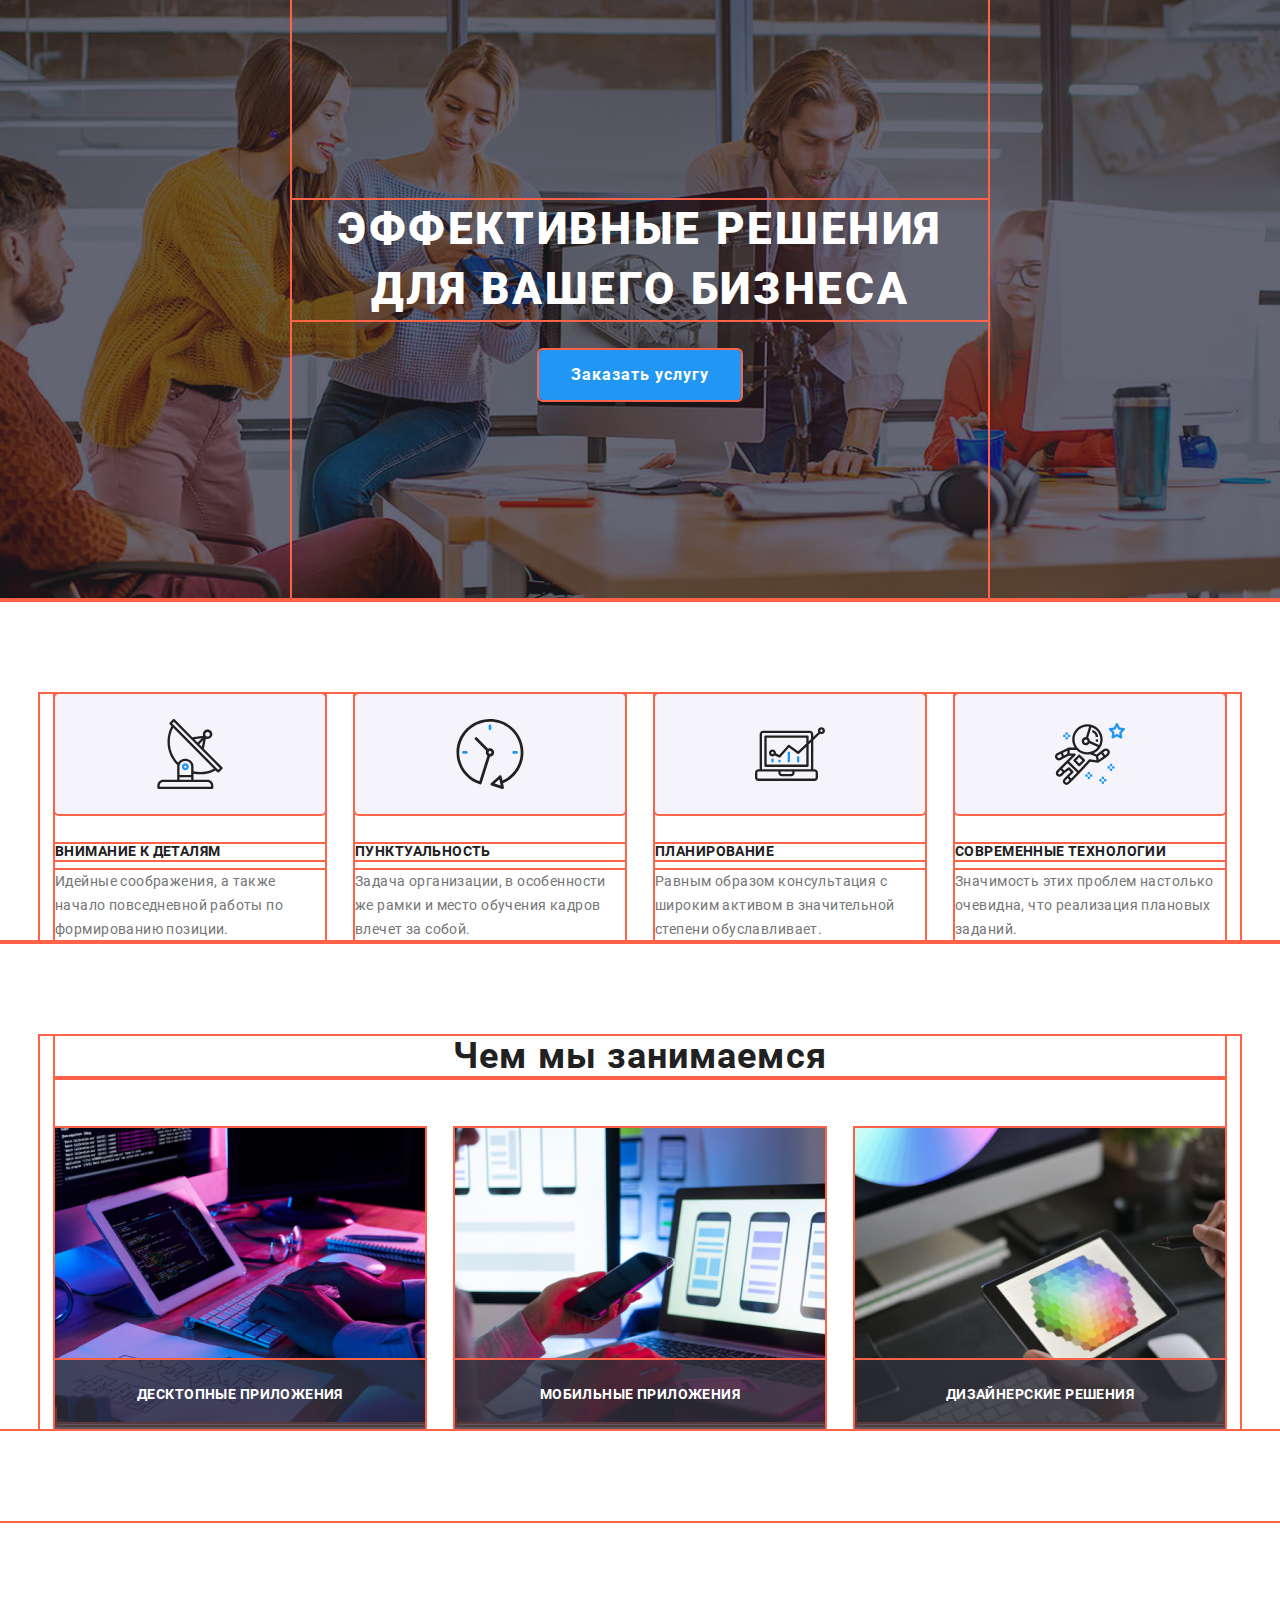
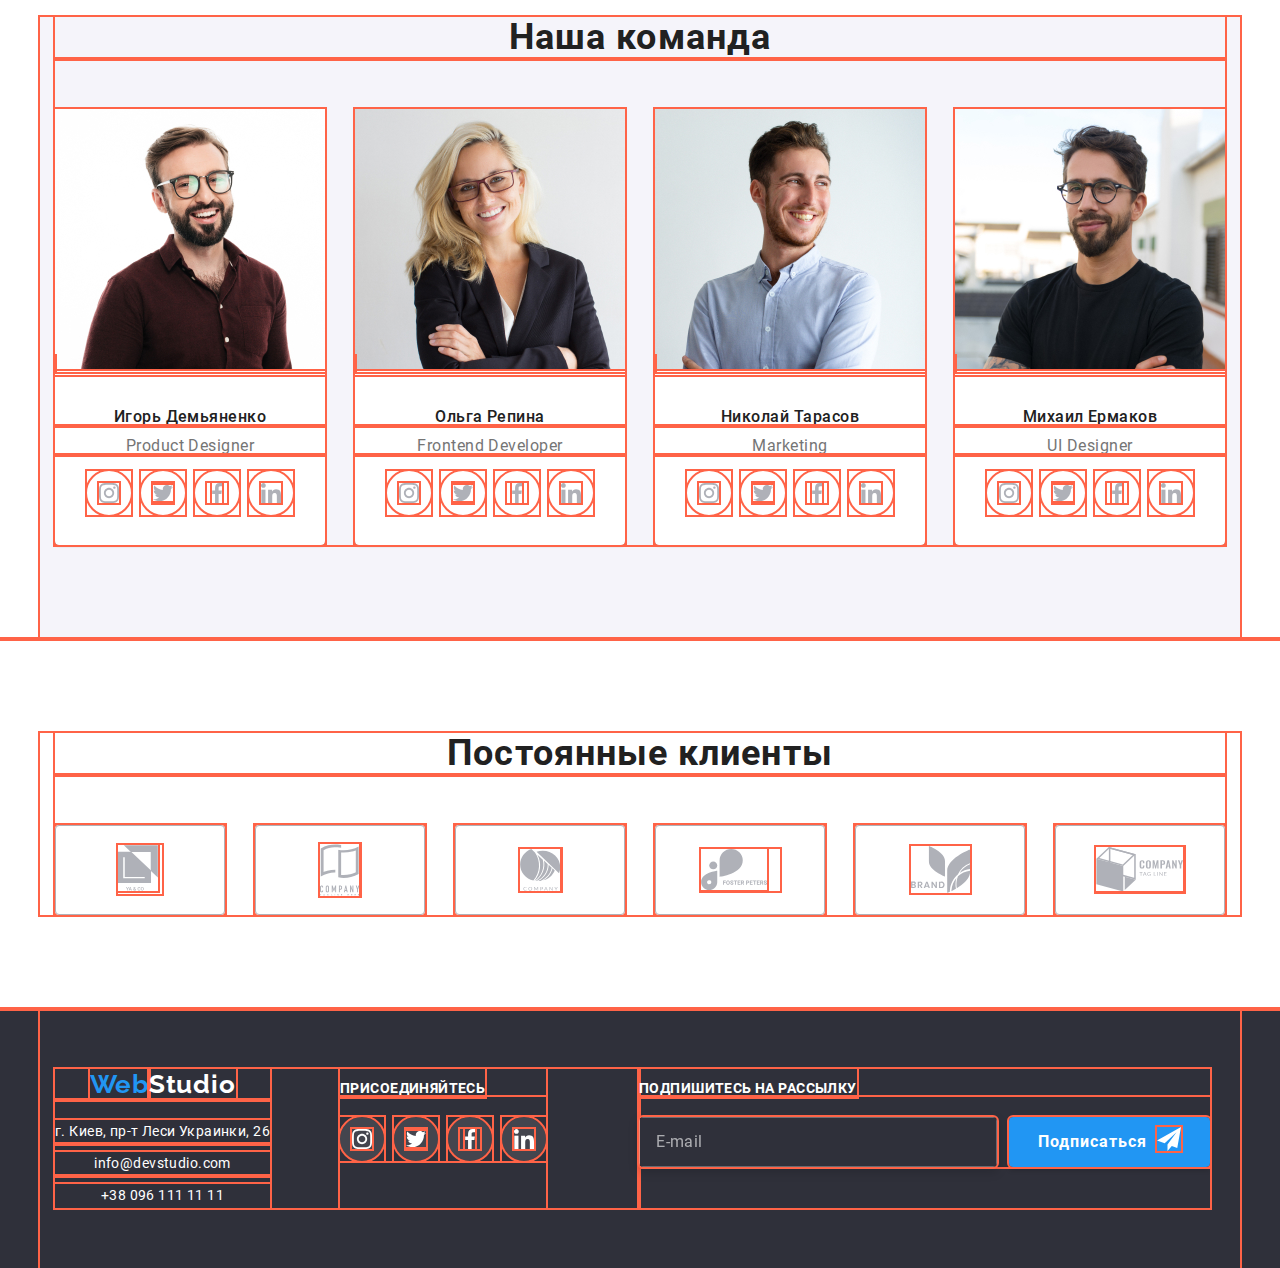
==== index.html @ c2a8c9e8 "main" ====
<!DOCTYPE html>
<html lang="ru">

<head>
    <meta charset="UTF-8" />
    <meta name="viewport" content="width=device-width, initial-scale=1.0" />
    <title>WebStudio</title>
    <link href="https://fonts.googleapis.com/css2?family=Raleway:wght@700&display=swap" rel="stylesheet">
    <link rel="stylesheet" href="https://cdnjs.cloudflare.com/ajax/libs/modern-normalize/1.0.0/modern-normalize.min.css">
    <link rel="stylesheet" href="./css/main.min.css">
</head>

<body>
    <!--<header class="header">
        <div class="container header-container"> 
            <a href="./index.html" class="link logo"><span class="logo-web">Web</span><span class="logo-studio">Studio</span></a>
            <nav class="navigation">
                <ul class="menu list">
                    <li class="menu-item"><a href="./index.html" class="link menu-link active">Студия</a></li>
                    <li class="menu-item"><a href="./portfolio.html" class="link menu-link">Портфолио</a></li>
                    <li class="menu-item"><a href="#contacts" class="link menu-link">Контакты</a></li>
                </ul>
            </nav>
            <ul class="list list-link">
                <li class="cont-link"><a class="link contact-link" href="mailto:info@devstudio.com">
                    <svg class="logo-mail">
                    <use href="./images/logo/sprite.svg#mail"></use>
                    </svg>
                info@devstudio.com</a></li>
                <li class="cont-link"><a class="link contact-link" href="tel:+380961111111">
                    <svg class="logo-phone">
                    <use href="./images/logo/sprite.svg#smartphone"></use>
                    </svg>
                +38 096 111 11 11</a></li>
            </ul>
        </div>
    </header>-->

    <main>
        <section class="hero">
        <div class="hero-content">
            <h1 class="page-title">Эффективные решения для вашего бизнеса</h1>
            <button data-modal-open type="button" class="btn">Заказать услугу</button>
        </div>
        </section>
    
        <section class="section features">
            <div class="container features-container">
                <ul class="list features-item">
                    <li class="features-list">
                        <h3 class="features-scroll">Внимание к деталям</h3>
                        <p class="features-description">
                            Идейные соображения, а также начало повседневной работы по
                            формированию позиции.
                        </p>
                    </li>
                    <li class="features-list">
                        <h3 class="features-scroll">Пунктуальность</h3>
                        <p class="features-description">
                            Задача организации, в особенности же рамки и место обучения кадров
                            влечет за собой.
                        </p>
                    </li>
                    <li class="features-list">
                        <h3 class="features-scroll">Планирование</h3>
                        <p class="features-description">
                            Равным образом консультация с широким активом в значительной
                            степени обуславливает.
                        </p>
                    </li>
                    <li class="features-list">
                        <h3 class="features-scroll">Современные технологии</h3>
                        <p class="features-description">
                            Значимость этих проблем настолько очевидна, что реализация
                            плановых заданий.
                        </p>
                    </li>
                </ul>
            </div>    
        </section>

        <section class="section occupation">
            <div class="container occupation-container">
                <h2 class="section-title">Чем мы занимаемся</h2>
                <ul class="list occupation-item">
                    <li class="occupation-item-list">
                        <picture>
                            <source srcset="./images/occupation/img1.jpg 1x, ./images/occupation/img1@2x.jpg 2x" media="(min-width: 1200px)" />                            
                            <img src="./images/occupation/img1.jpg"  alt="Компютерные приложения" />
                        </picture>
                        <!--width="370" height="294"-->
                        <a class="occupation-label" href="">Десктопные приложения</a>
                    </li>
                    <li class="occupation-item-list">
                        <picture>
                            <source srcset="./images/occupation/img2.jpg 1x, ./images/occupation/img2@2x.jpg 2x" media="(min-width: 1200px)" />                            
                            <img src="./images/occupation/img2.jpg" alt="Мобильные приложения" /> 
                        </picture>
                        <a class="occupation-label" href="">Мобильные приложения</a>
                    </li>
                    <li class="occupation-item-list">
                        <picture>
                            <source srcset="./images/occupation/img3.jpg 1x, ./images/occupation/img3@2x.jpg 2x" media="(min-width: 1200px)" />                            
                            <img src="./images/occupation/img3.jpg" alt="Планшет" />
                        </picture>
                        <a class="occupation-label" href="">Дизайнерские решения</a>
                    </li>
                </ul>
            </div>
        </section>

        <section class="section command">
            <div class="container command-container"> 
                <h2 class="section-title">Наша команда</h2>
                <ul class="list command-item">
                    <li class="command-members">
                        <picture>
                            <source srcset="./images/team/desktop/img1.jpg 1x, ./images/team/desktop/img1@2x.jpg 2x" media="(min-width: 1200px)" />
                            <source srcset="./images/team/tablet/img1.jpg 1x, ./images/team/tablet/img1@2x.jpg 2x" media="(min-width: 768px)" />
                            <source srcset="./images/team/mobile/img1.jpg 1x, ./images/team/mobile/img1@2x.jpg 2x" media="(max-width: 767px)" />                            
                            <img src="./images/team/img1.jpg" alt="Игорь Демьяненко" />
                        </picture>
                        <!--width="450" width="270" height="260"-->
                        <h3 class="command-name">Игорь Демьяненко</h3>
                        <p lang="en" class="command-jobs">Product Designer</p>
                        <ul class="list social-icons">
                            <li class="social-icons-items">
                                <a class="social-icons-link" href="https://www.instagram.com/" target="_blank" rel="noopener noreferer" aria-label="Instagram">
                                <svg class="social-icons-svg">
                                    <use href="./images/icons/sprite.svg#instagram"></use>
                                </svg>
                                </a>
                            </li>
                            <li class="social-icons-items">
                                <a class="social-icons-link" href="https://twitter.com/" target="_blank" rel="noopener noreferer" aria-label="Twitter">
                                <svg class="social-icons-svg">
                                    <use href="./images/icons/sprite.svg#twitter"></use>
                                </svg>
                                </a>
                            </li>
                            <li class="social-icons-items">
                                <a class="social-icons-link" href="https://www.facebook.com/" target="_blank" rel="noopener noreferer" aria-label="Facebook">
                                <svg class="social-icons-svg">
                                    <use href="./images/icons/sprite.svg#facebook"></use>
                                </svg>
                                </a>
                            </li>
                            <li class="social-icons-items">
                                <a class="social-icons-link" href="https://www.linkedin.com/" target="_blank" rel="noopener noreferer" aria-label="Linkedin">
                                <svg class="social-icons-svg">
                                    <use href="./images/icons/sprite.svg#linkedin"></use>
                                </svg>
                                </a>
                            </li>
                        </ul> 
                    </li>
                    <li class="command-members">
                        <picture>
                            <source srcset="./images/team/desktop/img2.jpg 1x, ./images/team/desktop/img2@2x.jpg 2x" media="(min-width: 1200px)" />
                            <source srcset="./images/team/tablet/img2.jpg 1x, ./images/team/tablet/img2@2x.jpg 2x" media="(min-width: 768px)" />
                            <source srcset="./images/team/mobile/img2.jpg 1x, ./images/team/mobile/img2@2x.jpg 2x" media="(max-width: 767px)" />                            
                            <img src="./images/team/img2.jpg" alt="Ольга Репина" />
                        </picture>
                        <h3 class="command-name">Ольга Репина</h3>
                        <p lang="en" class="command-jobs">Frontend Developer</p>
                        <ul class="list social-icons">
                            <li class="social-icons-items">
                                <a class="social-icons-link" href="https://www.instagram.com/" target="_blank" rel="noopener noreferer"
                                    aria-label="Instagram">
                                    <svg class="social-icons-svg">
                                        <use href="./images/icons/sprite.svg#instagram"></use>
                                    </svg>
                                </a>
                            </li>
                            <li class="social-icons-items">
                                <a class="social-icons-link" href="https://twitter.com/" target="_blank" rel="noopener noreferer"
                                    aria-label="Twitter">
                                    <svg class="social-icons-svg">
                                        <use href="./images/icons/sprite.svg#twitter"></use>
                                    </svg>
                                </a>
                            </li>
                            <li class="social-icons-items">
                                <a class="social-icons-link" href="https://www.facebook.com/" target="_blank" rel="noopener noreferer"
                                    aria-label="Facebook">
                                    <svg class="social-icons-svg">
                                        <use href="./images/icons/sprite.svg#facebook"></use>
                                    </svg>
                                </a>
                            </li>
                            <li class="social-icons-items">
                                <a class="social-icons-link" href="https://www.linkedin.com/" target="_blank" rel="noopener noreferer"
                                    aria-label="Linkedin">
                                    <svg class="social-icons-svg">
                                        <use href="./images/icons/sprite.svg#linkedin"></use>
                                    </svg>
                                </a>
                            </li>
                        </ul>
                    </li>
                    <li class="command-members">
                        <picture>
                            <source srcset="./images/team/desktop/img3.jpg 1x, ./images/team/desktop/img3@2x.jpg 2x" media="(min-width: 1200px)" />
                            <source srcset="./images/team/tablet/img3.jpg 1x, ./images/team/tablet/img3@2x.jpg 2x" media="(min-width: 768px)" />
                            <source srcset="./images/team/mobile/img3.jpg 1x, ./images/team/mobile/img3@2x.jpg 2x" media="(max-width: 767px)" />                            
                            <img src="./images/team/img3.jpg"  alt="Николай Тарасов" />
                        </picture>
                        <h3 class="command-name">Николай Тарасов</h3>
                        <p lang="en" class="command-jobs">Marketing</p>
                        <ul class="list social-icons">
                            <li class="social-icons-items">
                                <a class="social-icons-link" href="https://www.instagram.com/" target="_blank" rel="noopener noreferer"
                                    aria-label="Instagram">
                                    <svg class="social-icons-svg">
                                        <use href="./images/icons/sprite.svg#instagram"></use>
                                    </svg>
                                </a>
                            </li>
                            <li class="social-icons-items">
                                <a class="social-icons-link" href="https://twitter.com/" target="_blank" rel="noopener noreferer"
                                    aria-label="Twitter">
                                    <svg class="social-icons-svg">
                                        <use href="./images/icons/sprite.svg#twitter"></use>
                                    </svg>
                                </a>
                            </li>
                            <li class="social-icons-items">
                                <a class="social-icons-link" href="https://www.facebook.com/" target="_blank" rel="noopener noreferer"
                                    aria-label="Facebook">
                                    <svg class="social-icons-svg">
                                        <use href="./images/icons/sprite.svg#facebook"></use>
                                    </svg>
                                </a>
                            </li>
                            <li class="social-icons-items">
                                <a class="social-icons-link" href="https://www.linkedin.com/" target="_blank" rel="noopener noreferer"
                                    aria-label="Linkedin">
                                    <svg class="social-icons-svg">
                                        <use href="./images/icons/sprite.svg#linkedin"></use>
                                    </svg>
                                </a>
                            </li>
                        </ul>
                    </li>
                    <li class="command-members">
                        <picture>
                            <source srcset="./images/team/desktop/img4.jpg 1x, ./images/team/desktop/img4@2x.jpg 2x" media="(min-width: 1200px)" />
                            <source srcset="./images/team/tablet/img4.jpg 1x, ./images/team/tablet/img4@2x.jpg 2x" media="(min-width: 768px)" />
                            <source srcset="./images/team/mobile/img4.jpg 1x, ./images/team/mobile/img4@2x.jpg 2x" media="(max-width: 767px)" />                            
                            <img src="./images/team/img4.jpg" alt="Михаил Ермаков" />
                        </picture>
                        <h3 class="command-name">Михаил Ермаков</h3>
                        <p lang="en" class="command-jobs">UI Designer</p>
                        <ul class="list social-icons">
                            <li class="social-icons-items">
                                <a class="social-icons-link" href="https://www.instagram.com/" target="_blank" rel="noopener noreferer"
                                    aria-label="Instagram">
                                    <svg class="social-icons-svg">
                                        <use href="./images/icons/sprite.svg#instagram"></use>
                                    </svg>
                                </a>
                            </li>
                            <li class="social-icons-items">
                                <a class="social-icons-link" href="https://twitter.com/" target="_blank" rel="noopener noreferer"
                                    aria-label="Twitter">
                                    <svg class="social-icons-svg">
                                        <use href="./images/icons/sprite.svg#twitter"></use>
                                    </svg>
                                </a>
                            </li>
                            <li class="social-icons-items">
                                <a class="social-icons-link" href="https://www.facebook.com/" target="_blank" rel="noopener noreferer"
                                    aria-label="Facebook">
                                    <svg class="social-icons-svg">
                                        <use href="./images/icons/sprite.svg#facebook"></use>
                                    </svg>
                                </a>
                            </li>
                            <li class="social-icons-items">
                                <a class="social-icons-link" href="https://www.linkedin.com/" target="_blank" rel="noopener noreferer"
                                    aria-label="Linkedin">
                                    <svg class="social-icons-svg">
                                        <use href="./images/icons/sprite.svg#linkedin"></use>
                                    </svg>
                                </a>
                            </li>
                        </ul>
                    </li>
                </ul>
            </div>
        </section>

        <section class="section clients">
            <div class="container">
            <h2 class="section-title">Постоянные клиенты</h2>
                <ul class="list clients-item">
                    <li class="clients-companies">
                        <a class="clients-companies-link" href="">
                            <svg class="clients-companies-logo" width="44" height="49"> 
                                <use href="./images/clients-logo/sprite.svg#logo1"></use>
                            </svg>
                        </a>
                    </li>
                    <li class="clients-companies">
                        <a class="clients-companies-link" href="">
                            <svg class="clients-companies-logo" width="40" height="52">
                                <use href="./images/clients-logo/sprite.svg#logo2"></use>
                            </svg>
                        </a>
                    </li>
                    <li class="clients-companies">
                        <a class="clients-companies-link" href="">
                            <svg class="clients-companies-logo" width="41" height="42">
                                <use href="./images/clients-logo/sprite.svg#logo3"></use>
                            </svg>
                        </a>
                    </li>
                    <li class="clients-companies">
                        <a class="clients-companies-link" href="">
                            <svg class="clients-companies-logo" width="79" height="42">
                                <use href="./images/clients-logo/sprite.svg#logo4"></use>
                            </svg>
                        </a>
                    </li>
                    <li class="clients-companies">
                        <a class="clients-companies-link" href="">
                            <svg class="clients-companies-logo" width="59" height="47">
                                <use href="./images/clients-logo/sprite.svg#logo5"></use>
                            </svg>
                        </a>
                    </li>
                    <li class="clients-companies">
                        <a class="clients-companies-link" href="">
                            <svg class="clients-companies-logo" width="88" height="45">
                                <use href="./images/clients-logo/sprite.svg#logo6"></use>
                            </svg>
                        </a>
                    </li> 

                </ul>
            </div>
        </section>
    </main>

    <footer id="contacts">
        <div class="container footer">
            <div class="footer-container">
                <div class="footer-logo">
                    <a href="./index.html" class="link logo"><span class="logo-web">Web</span><span class="logo-web-footer">Studio</span></a>
                    <address class="footer-address">
                        <ul class="list link-styles">
                            <li>
                                <a href="https://goo.gl/maps/qeXEW7dZXN9ULPdL6" target="_blank" rel="noopener noreferer" class="link">г. Киев, пр-т Леси Украинки, 26</a>
                            </li>
                            <li>
                                <a href="mailto:info@devstudio.com" class="link footer-contact">info@devstudio.com</a>
                            </li>
                            <li>
                                <a href="tel:+380961111111" class="link footer-contact">+38 096 111 11 11</a>
                            </li>
                        </ul>
                    </address>
                </div>
                <div class="footer-icons">
                    <h3 class="footer-icons-title">Присоединяйтесь</h3>
                    <ul class="list footer-social-icons">
                        <li class="footer-social-icons-items">
                            <a class="footer-social-icons-link" href="https://www.instagram.com/" target="_blank" rel="noopener noreferer"
                                aria-label="Instagram">
                                <svg class="footer-social-icons-svg">
                                    <use href="./images/icons/sprite.svg#instagram"></use>
                                </svg>
                            </a>
                        </li>
                        <li class="footer-social-icons-items">
                            <a class="footer-social-icons-link" href="https://twitter.com/" target="_blank" rel="noopener noreferer"
                                aria-label="Twitter">
                                <svg class="footer-social-icons-svg">
                                    <use href="./images/icons/sprite.svg#twitter"></use>
                                </svg>
                            </a>
                        </li>
                        <li class="footer-social-icons-items">
                            <a class="footer-social-icons-link" href="https://www.facebook.com/" target="_blank" rel="noopener noreferer"
                                aria-label="Facebook">
                                <svg class="footer-social-icons-svg">
                                    <use href="./images/icons/sprite.svg#facebook"></use>
                                </svg>
                            </a>
                        </li>
                        <li class="footer-social-icons-items">
                            <a class="footer-social-icons-link" href="https://www.linkedin.com/" target="_blank" rel="noopener noreferer"
                                aria-label="Linkedin">
                                <svg class="footer-social-icons-svg">
                                    <use href="./images/icons/sprite.svg#linkedin"></use>
                                </svg>
                            </a>
                        </li>
                    </ul>
                </div>
            </div>
            <div class="footer-icons-block">
                <h3 class="footer-icons-title">Подпишитесь на рассылку</h3>
                <div class="footer-form-block">
                    <form class="footer-form">
                        <div class="footer-form-fild">
                            <input class="footer-form-input" type="email" name="mail" id="mail" placeholder="E-mail" />
                        </div>

                        <button type="submit" class="footer-btn">Подписаться
                            <svg class="logo-send">
                                <use href="./images/logo/sprite.svg#send"></use>
                            </svg>
                        </button>
                    </form>    
                </div>
            </div>
        </div>
    </footer>
            <div class="backdrop is-hidden" data-modal>
                <div class="modal">
                    <button class="modal-close" type="button" data-modal-close>
                        <svg class="logo-close" width="30" height="30">
                            <use href="./images/icons/sprite.svg#close"></use>
                        </svg>
                    </button>
                    <h2 class="modal-title">Оставьте свои данные, мы перезвоним</h2>
                        <form class="modal-form">
                            
                            <!--<label class="modal-form-feald">
                                Имя
                                <input class="modal-input" type="name" pattern="^[А-Яа-яЁё\s]+$" placeholder=" " name="name" />
                                    <svg class="modal-logo">
                                        <use href="./images/logo/sprite.svg#person-black"></use>
                                    </svg>
                            </label>-->
                            

                            <div class="modal-form-feald">
                                <label for="name">Имя</label>
                                <input class="modal-input" type="name" pattern="^[А-Яа-яЁё\s]+$" placeholder=" " name="name" id="name" />
                                <svg class="modal-logo">
                                    <use href="./images/logo/sprite.svg#person-black"></use>
                                </svg>
                                
                            </div>
                            <div class="modal-form-feald">
                                <label for="telephone">Телефон</label>
                                <input class="" type="tel" name="telephone" pattern="^[ 0-9]+$" placeholder=" " id="telephone" />
                                    <svg class="modal-logo">
                                        <use href="./images/logo/sprite.svg#phone-black"></use>
                                    </svg>
                            </div>
                            <div class="modal-form-feald">
                                <label for="email">Почта</label>
                                <input class="" type="email" name="email" placeholder=" " id="email" />
                                    <svg class="modal-logo">
                                        <use href="./images/logo/sprite.svg#email-black"></use>
                                    </svg>
                            </div>
                            <div class="modal-form-feald">
                                <label for="comment">Комментарий</label>
                                <textarea name="comment" id="comment" placeholder="Введите текст"></textarea>
                            </div>
                               
                                <label class="modal-conditions">
                                    <input class="checkbox" type="checkbox" value="conditions" />
                                    <span class="icon-check"></span>
                                    <span class="checkbox-text"> Соглашаюсь с рассылкой и принимаю <a class="checkbox-link" href=""> Условия договора</a></span>
                                </label>


                            <!--<div class="modal-conditions">
                                <input class="" type="checkbox" value="conditions" id="conditions" />
                                <label for="conditions">Соглашаюсь с рассылкой и принимаю
                                    <a href="">Условия договора</a>
                                </label>
                            </div>-->
                    
                            <button type="submit" class="modal-btn">Отправить</button>
                        </form>

                </div>
            </div>
            <script src="./js/modal.js"></script>
</body>

</html>
---- css/main.min.css ----
.footer-btn,.btn{display:-webkit-box;display:-ms-flexbox;display:flex;-webkit-box-pack:center;-ms-flex-pack:center;justify-content:center;margin-top:0px;border-radius:4px;border:none;text-align:center;-webkit-transition:250ms cubic-bezier(0.4, 0, 0.2, 1);transition:250ms cubic-bezier(0.4, 0, 0.2, 1)}@font-face{font-family:"Roboto";font-style:normal;font-weight:400;src:url("../fonts/roboto/roboto-v20-latin_cyrillic-regular.eot");src:local("Roboto"),local("Roboto-Regular"),url("../fonts/roboto/roboto-v20-latin_cyrillic-regular.eot?#iefix") format("embedded-opentype"),url("../fonts/roboto/roboto-v20-latin_cyrillic-regular.woff2") format("woff2"),url("../fonts/roboto/roboto-v20-latin_cyrillic-regular.woff") format("woff"),url("../fonts/roboto/roboto-v20-latin_cyrillic-regular.ttf") format("truetype"),url("../fonts/roboto/roboto-v20-latin_cyrillic-regular.svg#Roboto") format("svg")}@font-face{font-family:"Roboto";font-style:normal;font-weight:500;src:url("../fonts/roboto/roboto-v20-latin_cyrillic-500.eot");src:local("Roboto Medium"),local("Roboto-Medium"),url("../fonts/roboto/roboto-v20-latin_cyrillic-500.eot?#iefix") format("embedded-opentype"),url("../fonts/roboto/roboto-v20-latin_cyrillic-500.woff2") format("woff2"),url("../fonts/roboto/roboto-v20-latin_cyrillic-500.woff") format("woff"),url("../fonts/roboto/roboto-v20-latin_cyrillic-500.ttf") format("truetype"),url("../fonts/roboto/roboto-v20-latin_cyrillic-500.svg#Roboto") format("svg")}@font-face{font-family:"Roboto";font-style:normal;font-weight:700;src:url("../fonts/roboto/roboto-v20-latin_cyrillic-700.eot");src:local("Roboto Bold"),local("Roboto-Bold"),url("../fonts/roboto/roboto-v20-latin_cyrillic-700.eot?#iefix") format("embedded-opentype"),url("../fonts/roboto/roboto-v20-latin_cyrillic-700.woff2") format("woff2"),url("../fonts/roboto/roboto-v20-latin_cyrillic-700.woff") format("woff"),url("../fonts/roboto/roboto-v20-latin_cyrillic-700.ttf") format("truetype"),url("../fonts/roboto/roboto-v20-latin_cyrillic-700.svg#Roboto") format("svg")}@font-face{font-family:"Roboto";font-style:normal;font-weight:900;src:url("../fonts/roboto/roboto-v20-latin_cyrillic-900.eot");src:local("Roboto Black"),local("Roboto-Black"),url("../fonts/roboto/roboto-v20-latin_cyrillic-900.eot?#iefix") format("embedded-opentype"),url("../fonts/roboto/roboto-v20-latin_cyrillic-900.woff2") format("woff2"),url("../fonts/roboto/roboto-v20-latin_cyrillic-900.woff") format("woff"),url("../fonts/roboto/roboto-v20-latin_cyrillic-900.ttf") format("truetype"),url("../fonts/roboto/roboto-v20-latin_cyrillic-900.svg#Roboto") format("svg")}body{font-family:Roboto,sans-serif;font-size:14px;line-height:1.71;letter-spacing:0.03em;color:#757575}*,::after,::before{-webkit-box-sizing:inherit;box-sizing:inherit;outline:2px solid tomato}html{-webkit-box-sizing:border-box;box-sizing:border-box}.container{width:100%;padding-left:15px;padding-right:15px;margin-left:auto;margin-right:auto}@media (min-width: 480px){.container{width:480px}}@media (min-width: 768px){.container{width:768px}}@media (min-width: 1200px){.container{width:1200px}}.header-container{width:1200px;padding-top:24px;padding-bottom:25px;display:-webkit-box;display:-ms-flexbox;display:flex;-webkit-box-pack:end;-ms-flex-pack:end;justify-content:flex-end;-webkit-box-align:center;-ms-flex-align:center;align-items:center}.header-container .logo{margin-right:93px}.header{background-color:#fff;border-bottom:1px solid #ececec}h1,h2,h3{margin-top:0px}.list{list-style:none;margin:0px;padding:0px}.hero{height:400px;display:-webkit-box;display:-ms-flexbox;display:flex;-webkit-box-pack:center;-ms-flex-pack:center;justify-content:center;margin-left:auto;margin-right:auto;background-color:#2f303a;background-image:-webkit-gradient(linear, left top, right top, from(rgba(47,48,58,0.4)), to(rgba(47,48,58,0.4))),url(../images/heroes/mobile/heroes.svg);background-image:linear-gradient(to right, rgba(47,48,58,0.4), rgba(47,48,58,0.4)),url(../images/heroes/mobile/heroes.svg);background-repeat:no-repeat;background-position:center;background-size:auto}@media (min-width: 768px){.hero{background-image:-webkit-gradient(linear, left top, right top, from(rgba(47,48,58,0.4)), to(rgba(47,48,58,0.4))),url(../images/heroes/tablet/heroes.svg);background-image:linear-gradient(to right, rgba(47,48,58,0.4), rgba(47,48,58,0.4)),url(../images/heroes/tablet/heroes.svg)}}@media (min-width: 1200px){.hero{height:600px;background-image:-webkit-gradient(linear, left top, right top, from(rgba(47,48,58,0.4)), to(rgba(47,48,58,0.4))),url(../images/heroes/desktop/heroes.svg);background-image:linear-gradient(to right, rgba(47,48,58,0.4), rgba(47,48,58,0.4)),url(../images/heroes/desktop/heroes.svg)}}.hero-content{width:360px;margin-left:auto;margin-right:auto;-webkit-box-pack:center;-ms-flex-pack:center;justify-content:center;padding-top:118px;padding-bottom:118px}@media (min-width: 1200px){.hero-content{width:696px;padding-top:200px;padding-bottom:200px}}.page-title{font-family:Roboto,sans-serif;font-size:26px;font-weight:900;line-height:1.62;letter-spacing:.06em;text-align:center;text-transform:uppercase;color:#fff;margin-top:0px;margin-bottom:30px}@media (min-width: 1200px){.page-title{font-size:44px;font-weight:900;line-height:1.36;letter-spacing:.06em}}.section{padding-top:60px;padding-bottom:0px}@media (min-width: 1200px){.section{padding-top:94px}}.section-title{font-family:Roboto,sans-serif;font-size:28px;font-weight:700;line-height:1.18;letter-spacing:.03em;text-align:center;color:#212121;margin-top:0px;margin-bottom:0px}@media (min-width: 1200px){.section-title{font-size:36px;font-weight:700;line-height:1.16;letter-spacing:.03em}}.features-item{display:-webkit-box;display:-ms-flexbox;display:flex;-ms-flex-wrap:wrap;flex-wrap:wrap}.features-list{display:block}@media (min-width: 768px){.features-list{-ms-flex-preferred-size:calc(100% / 2 - 30px);flex-basis:calc(100% / 2 - 30px)}.features-list:nth-child(2n+1){margin-right:30px}.features-list:nth-child(n+3){margin-top:30px}}@media (min-width: 1200px){.features-list{-ms-flex-preferred-size:calc(100% / 4 - 30px);flex-basis:calc(100% / 4 - 30px)}.features-list:nth-child(2n+1){margin-right:0px}.features-list:nth-child(n+3){margin-top:0px}.features-list:not(:last-child){margin-right:30px}}.features-list::before{content:"";display:block;max-width:450px;height:120px;margin-bottom:30px;border-radius:4px;background-color:#f5f4fa;background-repeat:no-repeat;background-position:center}@media (min-width: 768px){.features-list::before{width:354px}}@media (min-width: 1200px){.features-list::before{width:270px}}.features-list:nth-child(1)::before{background-image:url(../images/features/antenna.svg)}.features-list:nth-child(2)::before{background-image:url(../images/features/clock.svg)}.features-list:nth-child(3)::before{background-image:url(../images/features/diagram.svg)}.features-list:nth-child(4)::before{background-image:url(../images/features/astronaut.svg)}.features-scroll{font-family:Roboto,sans-serif;font-size:14px;font-weight:700;line-height:1.14;letter-spacing:.03em;color:#212121;text-transform:uppercase;margin-bottom:0px}.features-description{font-size:14px;font-weight:400;line-height:1.71;letter-spacing:.03em;color:#757575;margin-top:10px;margin-bottom:0px}.occupation{position:absolute}.occupation-container{display:none}@media (min-width: 1200px){.occupation{position:static}.occupation-container{display:block}.occupation-item{display:-webkit-box;display:-ms-flexbox;display:flex;-ms-flex-wrap:wrap;flex-wrap:wrap;padding-top:50px}.occupation-item-list{position:relative;width:calc((100% - 60px) / 3);margin-left:0px}.occupation-item-list:not(:last-child){margin-right:30px}.occupation-item-list>img{display:block;width:100%;height:auto}.occupation-label{position:absolute;bottom:0px;left:0px;margin:0px;padding-top:27px;padding-bottom:27px;width:100%;font-family:Roboto,sans-serif;font-size:14px;font-weight:700;line-height:1.14;letter-spacing:.03em;text-align:center;text-transform:uppercase;text-decoration:none;color:#fff;background-color:rgba(47,48,58,0.8)}}@media (min-width: 1200px){.command{margin-top:94px}}.command-container{background-color:#f5f4fa;margin-top:60px;padding-bottom:60px}@media (min-width: 1200px){.command-container{margin-top:0px;padding-bottom:94px}}.command-item{display:-webkit-box;display:-ms-flexbox;display:flex;-ms-flex-wrap:wrap;flex-wrap:wrap;padding-top:30px}@media (min-width: 1200px){.command-item{padding-top:50px;-ms-flex-wrap:nowrap;flex-wrap:nowrap}}.command-members{display:block;border:1px;border-radius:0px 0px 4px 4px;width:100%;max-width:450px;background-color:#fff;-webkit-box-shadow:0px 1px 3px rgba(0,0,0,0.12),0px 1px 1px rgba(0,0,0,0.14),0px 2px 1px rgba(0,0,0,0.2);box-shadow:0px 1px 3px rgba(0,0,0,0.12),0px 1px 1px rgba(0,0,0,0.14),0px 2px 1px rgba(0,0,0,0.2)}.command-members:not(:first-child){margin-top:30px}@media (min-width: 768px){.command-members{-ms-flex-preferred-size:calc(100% / 2 - 30px);flex-basis:calc(100% / 2 - 30px)}.command-members:nth-child(2n+1){margin-right:30px}.command-members:nth-child(2){margin-top:0px}}@media (min-width: 1200px){.command-members{-ms-flex-preferred-size:calc((100% - 60px) / 4);flex-basis:calc((100% - 60px) / 4)}.command-members:nth-child(n+3){margin-top:0px}.command-members:not(:last-child){margin-right:30px}}.command-name{font-family:Roboto,sans-serif;font-size:16px;font-weight:500;line-height:1.187;letter-spacing:.03em;text-align:center;color:#212121;padding-top:30px;padding-bottom:0px;margin-top:0px;margin-bottom:0px}.command-jobs{font-family:Roboto,sans-serif;font-size:16px;font-weight:400;line-height:1.187;letter-spacing:.03em;text-align:center;color:#757575;padding-top:10px;padding-bottom:0px;margin-top:0px;margin-bottom:0px}.clients{padding-bottom:60px}@media (min-width: 1200px){.clients{padding-bottom:94px}}.clients-item{display:-webkit-box;display:-ms-flexbox;display:flex;-ms-flex-wrap:wrap;flex-wrap:wrap;padding-top:30px}@media (min-width: 1200px){.clients-item{-ms-flex-wrap:nowrap;flex-wrap:nowrap;padding-top:50px}}.clients-companies{width:calc((100% - 30px) / 2)}.clients-companies:nth-child(2n+1){margin-right:30px}.clients-companies:nth-child(n+3){margin-top:30px}@media (min-width: 768px){.clients-companies{width:calc((100% - 60px) / 3);margin-right:30px}.clients-companies:nth-child(3n+3){margin-right:0px}.clients-companies:nth-child(n+3){margin-top:0px}.clients-companies:nth-child(n+4){margin-top:30px}}@media (min-width: 1200px){.clients-companies{width:calc((100% - 60px) / 6)}.clients-companies:not(:last-child){margin-right:30px}.clients-companies:nth-child(n){margin-top:0px}}.clients-companies-link{display:-webkit-box;display:-ms-flexbox;display:flex;-webkit-box-pack:center;-ms-flex-pack:center;justify-content:center;-webkit-box-align:center;-ms-flex-align:center;align-items:center;max-width:210px;height:90px;border:1px solid #afb1b8;border-radius:4px;-webkit-transition:250ms cubic-bezier(0.4, 0, 0.2, 1);transition:250ms cubic-bezier(0.4, 0, 0.2, 1)}@media (min-width: 768px){.clients-companies-link{max-width:226px}}@media (min-width: 1200px){.clients-companies-link{width:170px}}.clients-companies-link:hover,.clients-companies-link:focus{border:1px solid #2196f3}.clients-companies-logo{fill:#afb1b8;-webkit-transition:250ms cubic-bezier(0.4, 0, 0.2, 1);transition:250ms cubic-bezier(0.4, 0, 0.2, 1)}.clients-companies-link:hover .clients-companies-logo,.clients-companies-link:focus .clients-companies-logo{fill:#2196f3}footer{background-color:#2f303a}.footer{display:block;padding-top:60px}@media (min-width: 1200px){.footer{display:-webkit-box;display:-ms-flexbox;display:flex}}@media (min-width: 1200px){.footer{display:-webkit-box;display:-ms-flexbox;display:flex;padding-bottom:60px}}@media (min-width: 768px){.footer-container{display:-webkit-box;display:-ms-flexbox;display:flex;-webkit-box-pack:justify;-ms-flex-pack:justify;justify-content:space-between}}@media (min-width: 1200px){.footer-container{-webkit-box-pack:start;-ms-flex-pack:start;justify-content:flex-start}}.footer-logo{display:block}@media (min-width: 768px){.footer-logo{margin-left:60px}}@media (min-width: 1200px){.footer-logo{margin-left:0px;margin-right:70px}}.footer-logo>a{display:-webkit-box;display:-ms-flexbox;display:flex;-webkit-box-pack:center;-ms-flex-pack:center;justify-content:center;-webkit-box-align:center;-ms-flex-align:center;align-items:center}.footer-address{display:block;padding-top:20px}.link-styles{font-style:normal;color:#fff;padding-bottom:60px}@media (min-width: 768px){.link-styles{padding-bottom:0px}}.link-styles>li{padding-top:8px}.link-styles>li>a{display:-webkit-box;display:-ms-flexbox;display:flex;-webkit-box-pack:center;-ms-flex-pack:center;justify-content:center}.link-styles>li:first-child{padding-top:0px}.logo-web-footer{color:#fff}.footer-contact{color:rgba(255,255,255,0.7)}.footer-icons{display:block;-webkit-box-orient:vertical;-webkit-box-direction:normal;-ms-flex-direction:column;flex-direction:column;-webkit-box-pack:center;-ms-flex-pack:center;justify-content:center;-webkit-box-align:center;-ms-flex-align:center;align-items:center}@media (min-width: 768px){.footer-icons{margin-right:75px;margin-top:5px}}@media (min-width: 1200px){.footer-icons{display:-webkit-box;display:-ms-flexbox;display:flex;margin-right:93px;margin-top:0px;-webkit-box-pack:start;-ms-flex-pack:start;justify-content:flex-start;-webkit-box-align:start;-ms-flex-align:start;align-items:flex-start}}.footer-icons-block{display:block;-webkit-box-orient:vertical;-webkit-box-direction:normal;-ms-flex-direction:column;flex-direction:column;-webkit-box-pack:center;-ms-flex-pack:center;justify-content:center;-webkit-box-align:center;-ms-flex-align:center;align-items:center;padding-top:60px}@media (min-width: 1200px){.footer-icons-block{display:-webkit-box;display:-ms-flexbox;display:flex;-webkit-box-pack:start;-ms-flex-pack:start;justify-content:flex-start;-webkit-box-align:start;-ms-flex-align:start;align-items:flex-start;padding-top:0px}}@media (min-width: 1200px){.footer-form-block{display:-webkit-box;display:-ms-flexbox;display:flex}}.footer-icons-title{font-size:14px;font-weight:700;line-height:1.14;letter-spacing:.03em;text-transform:uppercase;color:#fff;margin-bottom:0px;text-align:center}@media (min-width: 1200px){.footer-icons-title{padding-top:12px;-webkit-box-align:start;-ms-flex-align:start;align-items:flex-start}}.footer-social-icons{display:-webkit-box;display:-ms-flexbox;display:flex;padding-top:20px;-webkit-box-pack:center;-ms-flex-pack:center;justify-content:center}.footer-social-icons-items:not(:last-child){margin-right:10px}.footer-social-icons-svg{width:20px;height:20px;fill:#fff}.footer-social-icons-link{display:-webkit-box;display:-ms-flexbox;display:flex;-webkit-box-pack:center;-ms-flex-pack:center;justify-content:center;-webkit-box-align:center;-ms-flex-align:center;align-items:center;width:44px;height:44px;background-color:rgba(255,255,255,0.1);border-radius:50%;-webkit-transition:250ms cubic-bezier(0.4, 0, 0.2, 1);transition:250ms cubic-bezier(0.4, 0, 0.2, 1)}.footer-social-icons-link:hover,.footer-social-icons-link:focus{background-color:#2196f3}.footer-form{display:-webkit-box;display:-ms-flexbox;display:flex;-webkit-box-orient:vertical;-webkit-box-direction:normal;-ms-flex-direction:column;flex-direction:column;-webkit-box-pack:center;-ms-flex-pack:center;justify-content:center;-webkit-box-align:center;-ms-flex-align:center;align-items:center;padding-top:20px;padding-bottom:60px}@media (min-width: 1200px){.footer-form{padding-bottom:0px;-webkit-box-orient:horizontal;-webkit-box-direction:normal;-ms-flex-direction:row;flex-direction:row}}.footer-form-fild{width:100%;height:50px;border:1px solid rgba(255,255,255,0.3);-webkit-filter:drop-shadow(0px 4px 4px rgba(0,0,0,0.15));filter:drop-shadow(0px 4px 4px rgba(0,0,0,0.15));border-radius:4px;text-align:center}@media (min-width: 768px){.footer-form-fild{width:450px}}@media (min-width: 1200px){.footer-form-fild{width:358px;margin-right:12px}}.footer-form-input{width:100%;height:100%;background-color:#2f303a;border:none;padding-left:16px;outline:none;font-family:Roboto,sans-serif;font-size:16px;font-weight:400;line-height:1.25;letter-spacing:.03em;-webkit-box-align:center;-ms-flex-align:center;align-items:center;color:#fff}.footer-form-input::-webkit-input-placeholder{color:rgba(255,255,255,0.6)}.footer-form-input:-ms-input-placeholder{color:rgba(255,255,255,0.6)}.footer-form-input::-ms-input-placeholder{color:rgba(255,255,255,0.6)}.footer-form-input::placeholder{color:rgba(255,255,255,0.6)}.footer-btn{padding:10px 29px;margin-top:20px;font-family:Roboto,sans-serif;font-size:16px;font-weight:700;line-height:1.87;letter-spacing:.06em;color:#fff;-webkit-box-shadow:0px 4px 4px rgba(0,0,0,0.15);box-shadow:0px 4px 4px rgba(0,0,0,0.15);background-color:#2196f3}.footer-btn:hover,.footer-btn:focus{background-color:#fff;color:#2196f3}.footer-btn:hover .logo-send,.footer-btn:hover .logo-send,.footer-btn:focus .logo-send,.footer-btn:focus .logo-send{fill:#2196f3}@media (min-width: 1200px){.footer-btn{margin-top:0px}}.footer-form-input:-webkit-autofill,.footer-form-input:-webkit-autofill:hover,.footer-form-input:-webkit-autofill:focus{-webkit-text-fill-color:#fff;-webkit-box-shadow:0 0 0px 1000px #2f303a inset}.menu{display:-webkit-inline-box;display:-ms-inline-flexbox;display:inline-flex}.menu .active{color:#2196f3}.menu .active::after{content:"";position:absolute;bottom:-125%;display:block;width:100%;height:4px;border-radius:2px;background-color:#2196f3}.menu-item:not(:last-child){position:relative;margin-right:50px}.navigation{display:-webkit-box;display:-ms-flexbox;display:flex;-webkit-box-align:center;-ms-flex-align:center;align-items:center;margin-right:auto}.logo-mail{display:-webkit-inline-box;display:-ms-inline-flexbox;display:inline-flex;-webkit-box-align:center;-ms-flex-align:center;align-items:center}.logo-mail{display:block;width:16px;height:12px;margin-right:10px;fill:#757575;-webkit-transition:250ms cubic-bezier(0.4, 0, 0.2, 1);transition:250ms cubic-bezier(0.4, 0, 0.2, 1)}.link:hover .logo-mail,.link:focus .logo-mail{fill:#2196f3}.logo-phone{display:-webkit-inline-box;display:-ms-inline-flexbox;display:inline-flex;-webkit-box-align:center;-ms-flex-align:center;align-items:center}.logo-phone{display:block;width:10px;height:16px;margin-right:10px;fill:#757575;-webkit-transition:250ms cubic-bezier(0.4, 0, 0.2, 1);transition:250ms cubic-bezier(0.4, 0, 0.2, 1)}.link:hover .logo-phone,.link:focus .logo-phone{fill:#2196f3}.logo{font-family:Raleway,sans-serif;font-size:24px;font-weight:700;line-height:1.16;letter-spacing:.03em}@media (min-width: 1200px){.logo{font-size:26px;font-weight:700;line-height:1.19;letter-spacing:.03em}}.logo-web{color:#2196f3}.logo-studio{color:#212121}.list-link{display:-webkit-box;display:-ms-flexbox;display:flex}.cont-link:not(:last-child){margin-right:30px}.link{color:inherit;text-decoration:none;-webkit-transition:250ms cubic-bezier(0.4, 0, 0.2, 1);transition:250ms cubic-bezier(0.4, 0, 0.2, 1)}.link:hover,.link:focus{color:#2196f3}.menu-link{font-size:14px;font-weight:500;line-height:1.14;letter-spacing:.02em;color:#212121}.contact-link{display:-webkit-box;display:-ms-flexbox;display:flex;-webkit-box-align:center;-ms-flex-align:center;align-items:center;font-size:14px;font-weight:500;line-height:1.14;letter-spacing:.02em;color:#757575}.btn{margin-left:auto;margin-right:auto;padding:10px 32px;font-family:inherit;font-size:16px;font-weight:700;line-height:1.87;letter-spacing:.06em;color:#fff;background-color:#2196f3}.btn:hover,.btn:focus{background-color:#188ce8}.backdrop{position:fixed;top:0px;left:0px;width:100%;height:100%;background-color:rgba(0,0,0,0.2);z-index:1;opacity:1;-webkit-transition:opacity 250ms cubic-bezier(0.4, 0, 0.2, 1);transition:opacity 250ms cubic-bezier(0.4, 0, 0.2, 1)}.backdrop.is-hidden{opacity:0;pointer-events:none}.backdrop.is-hidden .modal{-webkit-transform:translate(-50%, -50%) scale(0.9);transform:translate(-50%, -50%) scale(0.9)}.modal{position:absolute;top:50%;left:50%;border-radius:4px;-webkit-box-shadow:0px 1px 3px rgba(0,0,0,0.12),0px 1px 1px rgba(0,0,0,0.14),0px 2px 1px rgba(0,0,0,0.2);box-shadow:0px 1px 3px rgba(0,0,0,0.12),0px 1px 1px rgba(0,0,0,0.14),0px 2px 1px rgba(0,0,0,0.2);width:528px;height:581px;background-color:#fff;-webkit-transform:translate(-50%, -50%) scale(1);transform:translate(-50%, -50%) scale(1);-webkit-transition:-webkit-transform 250ms cubic-bezier(0.4, 0, 0.2, 1);transition:-webkit-transform 250ms cubic-bezier(0.4, 0, 0.2, 1);transition:transform 250ms cubic-bezier(0.4, 0, 0.2, 1);transition:transform 250ms cubic-bezier(0.4, 0, 0.2, 1), -webkit-transform 250ms cubic-bezier(0.4, 0, 0.2, 1)}.modal-close{display:-webkit-box;display:-ms-flexbox;display:flex;-webkit-box-pack:center;-ms-flex-pack:center;justify-content:center;-webkit-box-align:center;-ms-flex-align:center;align-items:center;width:30px;height:30px;border:1px solid rgba(0,0,0,0.1);border-radius:50%;background-color:#fff;margin-top:8px;margin-right:8px;margin-left:auto}.logo-close{width:18px;height:18px;fill:black}.modal-title{margin-bottom:0px;font-family:Roboto,sans-serif;font-size:20px;font-weight:700;line-height:1.15;letter-spacing:.03em;text-align:center;color:#212121}.modal-form:focus-within .modal-title{color:#2196f3}.modal-form{margin-left:40px;margin-right:40px;margin-top:12px;margin-bottom:40px}.modal-form>div:nth-child(4){margin-bottom:20px}.modal-form>button{margin-top:0px;margin-left:auto;margin-right:auto}.modal-form-feald{position:relative;display:-webkit-box;display:-ms-flexbox;display:flex;-webkit-box-orient:vertical;-webkit-box-direction:normal;-ms-flex-direction:column;flex-direction:column;margin-bottom:10px;font-family:Roboto,sans-serif;font-weight:normal;font-size:12px;line-height:1.16;letter-spacing:0.01em;color:#757575}.modal-form-feald label{margin-bottom:4px;font-family:Roboto,sans-serif;font-weight:normal;font-size:12px;line-height:1.16;letter-spacing:0.01em;color:#757575}.modal-form-feald input{margin-top:4px;width:100%;height:40px;margin:0px;padding:12px;padding-left:42px;border:1px solid rgba(33,33,33,0.2);border-radius:4px;font-size:16px;-webkit-transition:250ms cubic-bezier(0.4, 0, 0.2, 1);transition:250ms cubic-bezier(0.4, 0, 0.2, 1)}.modal-form-feald input:focus{outline:none;border:1px solid #2196f3}.modal-form-feald textarea{resize:none;width:100%;height:120px;margin:0px;padding:12px;border:1px solid rgba(33,33,33,0.2);border-radius:4px;font-size:12px;line-height:1.16;letter-spacing:0.01em}.modal-form-feald textarea::-webkit-input-placeholder{color:rgba(117,117,117,0.5)}.modal-form-feald textarea:-ms-input-placeholder{color:rgba(117,117,117,0.5)}.modal-form-feald textarea::-ms-input-placeholder{color:rgba(117,117,117,0.5)}.modal-form-feald textarea::placeholder{color:rgba(117,117,117,0.5)}.modal-form-feald textarea:focus{outline:none;border:1px solid #2196f3}.modal-form-feald input:-webkit-autofill,.modal-form-feald input:-webkit-autofill:hover,.modal-form-feald input:-webkit-autofill:focus{-webkit-text-fill-color:#212121;-webkit-box-shadow:0 0 0px 1000px #fff inset}.modal-btn{display:-webkit-box;display:-ms-flexbox;display:flex;-webkit-box-pack:center;-ms-flex-pack:center;justify-content:center;padding:10px 55px;border-radius:4px;border:none;font-family:Roboto,sans-serif;font-size:16px;font-weight:700;line-height:1.87;letter-spacing:.06em;text-align:center;color:#fff;-webkit-box-shadow:0px 4px 4px rgba(0,0,0,0.15);box-shadow:0px 4px 4px rgba(0,0,0,0.15);background-color:#2196f3;-webkit-transition:250ms cubic-bezier(0.4, 0, 0.2, 1);transition:250ms cubic-bezier(0.4, 0, 0.2, 1)}.modal-btn:hover,.modal-btn:focus{background-color:#188ce8}.modal-logo{position:absolute;-webkit-box-align:center;-ms-flex-align:center;align-items:center;-webkit-box-pack:center;-ms-flex-pack:center;justify-content:center;width:18px;height:18px;bottom:11px;margin-left:12px;fill:#212121;-webkit-transition:250ms cubic-bezier(0.4, 0, 0.2, 1);transition:250ms cubic-bezier(0.4, 0, 0.2, 1)}.modal-form-feald input:focus+.modal-logo{fill:#2196f3}.modal-form-feald input:not(:placeholder-shown):valid{border-color:green}.modal-form-feald input:not(:placeholder-shown):invalid{border-color:red}.modal-conditions{display:-webkit-box;display:-ms-flexbox;display:flex;-webkit-box-pack:center;-ms-flex-pack:center;justify-content:center;-webkit-box-align:center;-ms-flex-align:center;align-items:center;margin-bottom:30px;padding:0px}.modal-conditions label{font-family:Roboto,sans-serif;font-weight:normal;font-size:14px;line-height:1.71;letter-spacing:0.03em;color:#757575}.social-icons{display:-webkit-box;display:-ms-flexbox;display:flex;-webkit-box-pack:center;-ms-flex-pack:center;justify-content:center;padding-top:16px;padding-bottom:24px;padding-right:122px;padding-left:122px}@media (min-width: 768px){.social-icons{padding-right:74px;padding-left:74px}}@media (min-width: 1200px){.social-icons{padding-bottom:30px;padding-right:32px;padding-left:32px}}.social-icons-items:not(:last-child){margin-right:10px}.social-icons-link{display:-webkit-box;display:-ms-flexbox;display:flex;-webkit-box-pack:center;-ms-flex-pack:center;justify-content:center;-webkit-box-align:center;-ms-flex-align:center;align-items:center;width:44px;height:44px;background-color:#fff;border-radius:50%;-webkit-transition:250ms cubic-bezier(0.4, 0, 0.2, 1);transition:250ms cubic-bezier(0.4, 0, 0.2, 1)}.social-icons-link:hover,.social-icons-link:focus{background-color:#2196f3}.social-icons-link:hover .social-icons-svg,.social-icons-link:focus .social-icons-svg{fill:#fff}.social-icons-svg{width:20px;height:20px;fill:#afb1b8}.checkbox{-webkit-appearance:none;-moz-appearance:none;appearance:none;position:absolute}.icon-check{display:block;width:16px;height:15px;border:2px solid #212121;border-radius:2px;margin-right:7px}.checkbox:checked+.icon-check{background-color:#2196f3;border-color:#2196f3;background-image:url(../images/icons/icon-check.svg);background-size:contain;background-origin:border-box}.checkbox-text{font-family:Roboto,sans-serif;font-size:14px;font-weight:400;line-height:1.71;letter-spacing:.03em;color:#757575}.checkbox-link{color:#2196f3}.logo-send{-webkit-box-align:center;-ms-flex-align:center;align-items:center;-webkit-box-pack:center;-ms-flex-pack:center;justify-content:center;width:24px;height:24px;margin-left:10px;fill:#fff;-webkit-transition:250ms cubic-bezier(0.4, 0, 0.2, 1);transition:250ms cubic-bezier(0.4, 0, 0.2, 1)}
/*# sourceMappingURL=main.min.css.map */
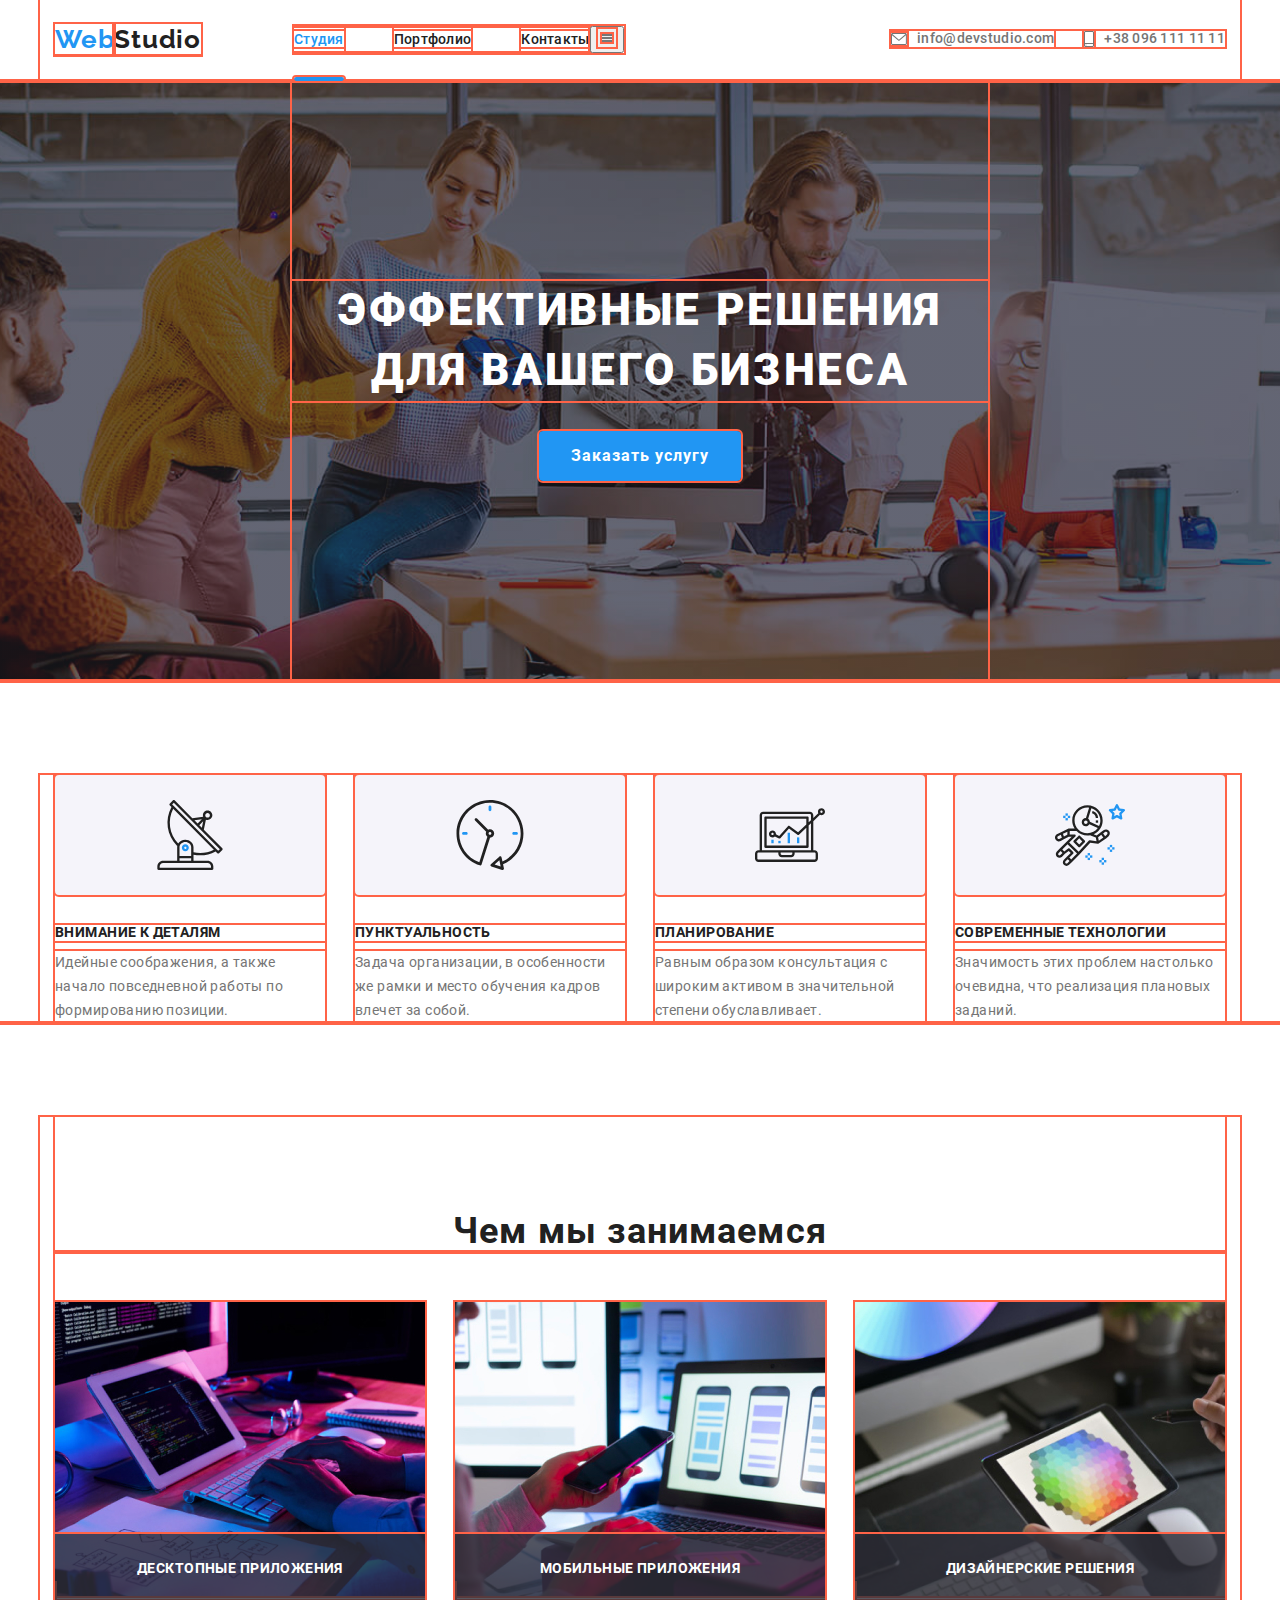
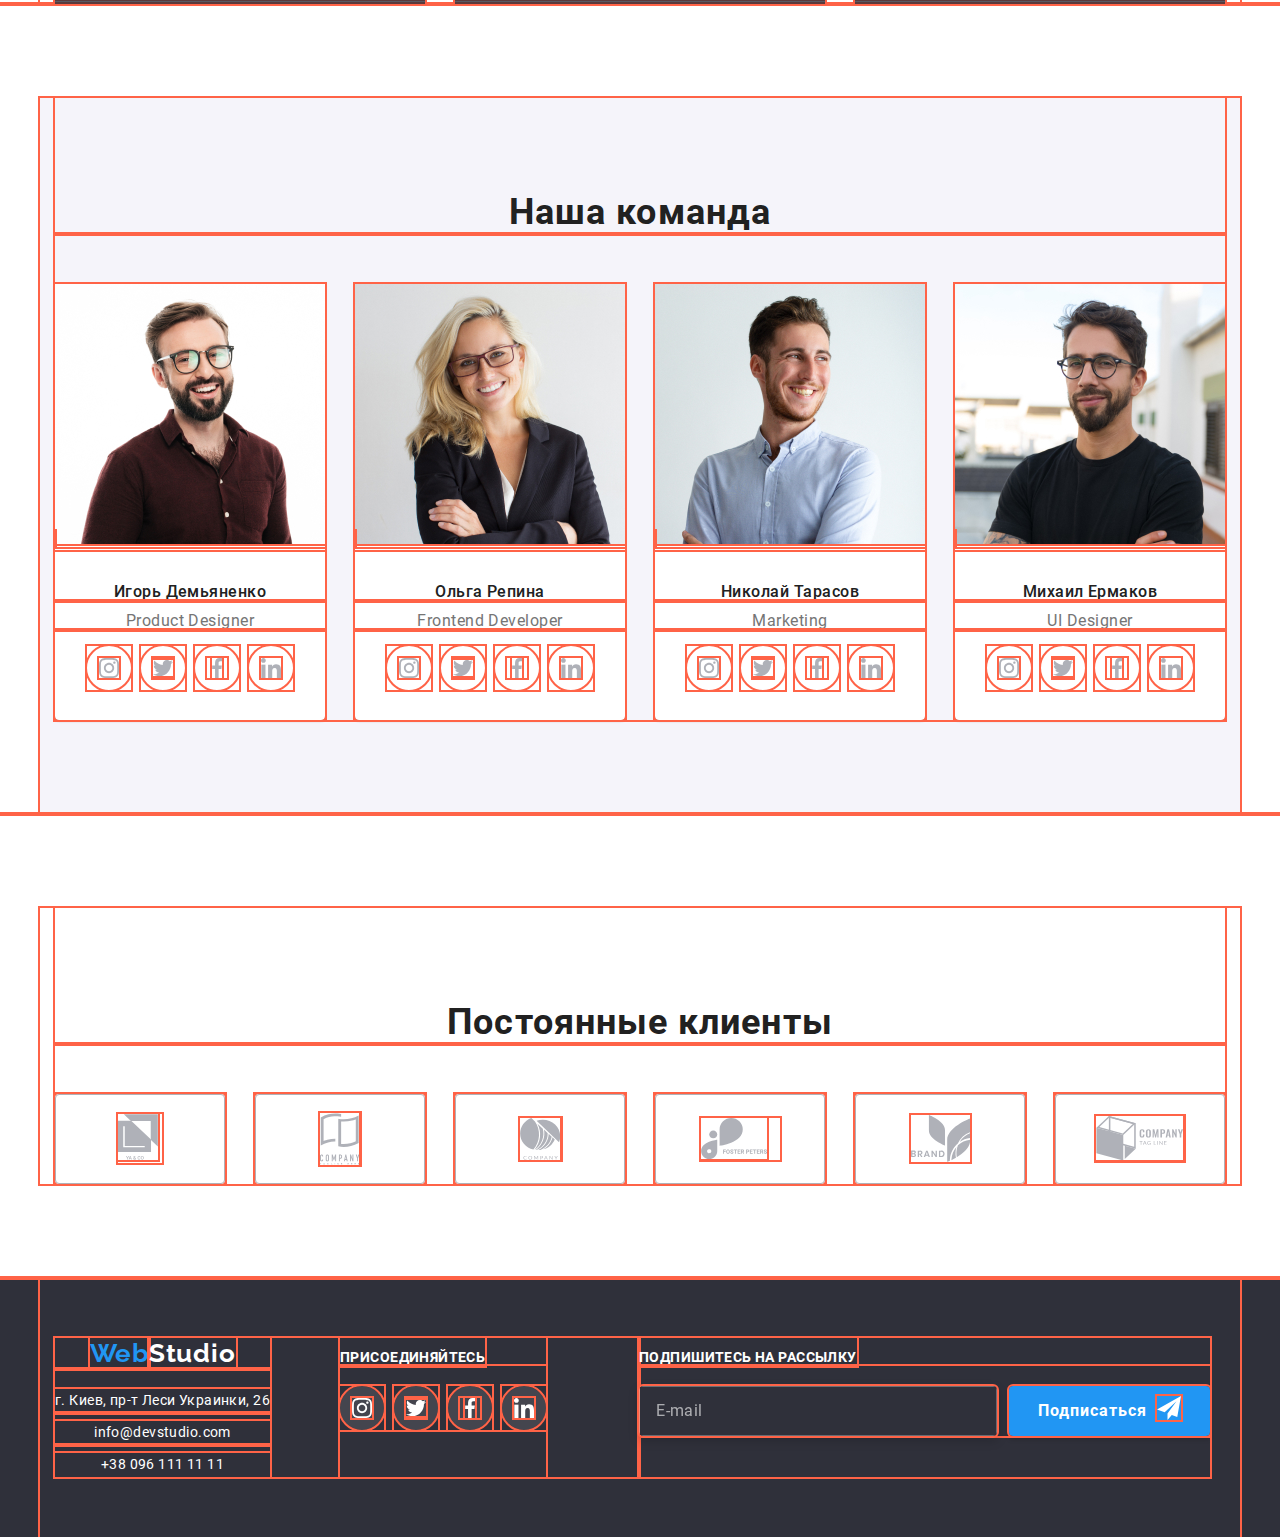
==== commit 1c5385a7: "main" ====
--- a/index.html
+++ b/index.html
@@ -11,7 +11,7 @@
 </head>
 
 <body>
-    <!--<header class="header">
+    <header class="header">
         <div class="container header-container"> 
             <a href="./index.html" class="link logo"><span class="logo-web">Web</span><span class="logo-studio">Studio</span></a>
             <nav class="navigation">
@@ -20,6 +20,11 @@
                     <li class="menu-item"><a href="./portfolio.html" class="link menu-link">Портфолио</a></li>
                     <li class="menu-item"><a href="#contacts" class="link menu-link">Контакты</a></li>
                 </ul>
+                <button class="header-mobile-btn" type="button">
+                    <svg class="logo-close" width="40" height="40">
+                        <use href="./images/mobile-icons/menu.svg#open"></use>
+                    </svg>
+                </button>
             </nav>
             <ul class="list list-link">
                 <li class="cont-link"><a class="link contact-link" href="mailto:info@devstudio.com">
@@ -34,7 +39,7 @@
                 +38 096 111 11 11</a></li>
             </ul>
         </div>
-    </header>-->
+    </header>
 
     <main>
         <section class="hero">
--- a/css/main.min.css
+++ b/css/main.min.css
@@ -1,2 +1,2 @@
-.footer-btn,.btn{display:-webkit-box;display:-ms-flexbox;display:flex;-webkit-box-pack:center;-ms-flex-pack:center;justify-content:center;margin-top:0px;border-radius:4px;border:none;text-align:center;-webkit-transition:250ms cubic-bezier(0.4, 0, 0.2, 1);transition:250ms cubic-bezier(0.4, 0, 0.2, 1)}@font-face{font-family:"Roboto";font-style:normal;font-weight:400;src:url("../fonts/roboto/roboto-v20-latin_cyrillic-regular.eot");src:local("Roboto"),local("Roboto-Regular"),url("../fonts/roboto/roboto-v20-latin_cyrillic-regular.eot?#iefix") format("embedded-opentype"),url("../fonts/roboto/roboto-v20-latin_cyrillic-regular.woff2") format("woff2"),url("../fonts/roboto/roboto-v20-latin_cyrillic-regular.woff") format("woff"),url("../fonts/roboto/roboto-v20-latin_cyrillic-regular.ttf") format("truetype"),url("../fonts/roboto/roboto-v20-latin_cyrillic-regular.svg#Roboto") format("svg")}@font-face{font-family:"Roboto";font-style:normal;font-weight:500;src:url("../fonts/roboto/roboto-v20-latin_cyrillic-500.eot");src:local("Roboto Medium"),local("Roboto-Medium"),url("../fonts/roboto/roboto-v20-latin_cyrillic-500.eot?#iefix") format("embedded-opentype"),url("../fonts/roboto/roboto-v20-latin_cyrillic-500.woff2") format("woff2"),url("../fonts/roboto/roboto-v20-latin_cyrillic-500.woff") format("woff"),url("../fonts/roboto/roboto-v20-latin_cyrillic-500.ttf") format("truetype"),url("../fonts/roboto/roboto-v20-latin_cyrillic-500.svg#Roboto") format("svg")}@font-face{font-family:"Roboto";font-style:normal;font-weight:700;src:url("../fonts/roboto/roboto-v20-latin_cyrillic-700.eot");src:local("Roboto Bold"),local("Roboto-Bold"),url("../fonts/roboto/roboto-v20-latin_cyrillic-700.eot?#iefix") format("embedded-opentype"),url("../fonts/roboto/roboto-v20-latin_cyrillic-700.woff2") format("woff2"),url("../fonts/roboto/roboto-v20-latin_cyrillic-700.woff") format("woff"),url("../fonts/roboto/roboto-v20-latin_cyrillic-700.ttf") format("truetype"),url("../fonts/roboto/roboto-v20-latin_cyrillic-700.svg#Roboto") format("svg")}@font-face{font-family:"Roboto";font-style:normal;font-weight:900;src:url("../fonts/roboto/roboto-v20-latin_cyrillic-900.eot");src:local("Roboto Black"),local("Roboto-Black"),url("../fonts/roboto/roboto-v20-latin_cyrillic-900.eot?#iefix") format("embedded-opentype"),url("../fonts/roboto/roboto-v20-latin_cyrillic-900.woff2") format("woff2"),url("../fonts/roboto/roboto-v20-latin_cyrillic-900.woff") format("woff"),url("../fonts/roboto/roboto-v20-latin_cyrillic-900.ttf") format("truetype"),url("../fonts/roboto/roboto-v20-latin_cyrillic-900.svg#Roboto") format("svg")}body{font-family:Roboto,sans-serif;font-size:14px;line-height:1.71;letter-spacing:0.03em;color:#757575}*,::after,::before{-webkit-box-sizing:inherit;box-sizing:inherit;outline:2px solid tomato}html{-webkit-box-sizing:border-box;box-sizing:border-box}.container{width:100%;padding-left:15px;padding-right:15px;margin-left:auto;margin-right:auto}@media (min-width: 480px){.container{width:480px}}@media (min-width: 768px){.container{width:768px}}@media (min-width: 1200px){.container{width:1200px}}.header-container{width:1200px;padding-top:24px;padding-bottom:25px;display:-webkit-box;display:-ms-flexbox;display:flex;-webkit-box-pack:end;-ms-flex-pack:end;justify-content:flex-end;-webkit-box-align:center;-ms-flex-align:center;align-items:center}.header-container .logo{margin-right:93px}.header{background-color:#fff;border-bottom:1px solid #ececec}h1,h2,h3{margin-top:0px}.list{list-style:none;margin:0px;padding:0px}.hero{height:400px;display:-webkit-box;display:-ms-flexbox;display:flex;-webkit-box-pack:center;-ms-flex-pack:center;justify-content:center;margin-left:auto;margin-right:auto;background-color:#2f303a;background-image:-webkit-gradient(linear, left top, right top, from(rgba(47,48,58,0.4)), to(rgba(47,48,58,0.4))),url(../images/heroes/mobile/heroes.svg);background-image:linear-gradient(to right, rgba(47,48,58,0.4), rgba(47,48,58,0.4)),url(../images/heroes/mobile/heroes.svg);background-repeat:no-repeat;background-position:center;background-size:auto}@media (min-width: 768px){.hero{background-image:-webkit-gradient(linear, left top, right top, from(rgba(47,48,58,0.4)), to(rgba(47,48,58,0.4))),url(../images/heroes/tablet/heroes.svg);background-image:linear-gradient(to right, rgba(47,48,58,0.4), rgba(47,48,58,0.4)),url(../images/heroes/tablet/heroes.svg)}}@media (min-width: 1200px){.hero{height:600px;background-image:-webkit-gradient(linear, left top, right top, from(rgba(47,48,58,0.4)), to(rgba(47,48,58,0.4))),url(../images/heroes/desktop/heroes.svg);background-image:linear-gradient(to right, rgba(47,48,58,0.4), rgba(47,48,58,0.4)),url(../images/heroes/desktop/heroes.svg)}}.hero-content{width:360px;margin-left:auto;margin-right:auto;-webkit-box-pack:center;-ms-flex-pack:center;justify-content:center;padding-top:118px;padding-bottom:118px}@media (min-width: 1200px){.hero-content{width:696px;padding-top:200px;padding-bottom:200px}}.page-title{font-family:Roboto,sans-serif;font-size:26px;font-weight:900;line-height:1.62;letter-spacing:.06em;text-align:center;text-transform:uppercase;color:#fff;margin-top:0px;margin-bottom:30px}@media (min-width: 1200px){.page-title{font-size:44px;font-weight:900;line-height:1.36;letter-spacing:.06em}}.section{padding-top:60px;padding-bottom:0px}@media (min-width: 1200px){.section{padding-top:94px}}.section-title{font-family:Roboto,sans-serif;font-size:28px;font-weight:700;line-height:1.18;letter-spacing:.03em;text-align:center;color:#212121;margin-top:0px;margin-bottom:0px}@media (min-width: 1200px){.section-title{font-size:36px;font-weight:700;line-height:1.16;letter-spacing:.03em}}.features-item{display:-webkit-box;display:-ms-flexbox;display:flex;-ms-flex-wrap:wrap;flex-wrap:wrap}.features-list{display:block}@media (min-width: 768px){.features-list{-ms-flex-preferred-size:calc(100% / 2 - 30px);flex-basis:calc(100% / 2 - 30px)}.features-list:nth-child(2n+1){margin-right:30px}.features-list:nth-child(n+3){margin-top:30px}}@media (min-width: 1200px){.features-list{-ms-flex-preferred-size:calc(100% / 4 - 30px);flex-basis:calc(100% / 4 - 30px)}.features-list:nth-child(2n+1){margin-right:0px}.features-list:nth-child(n+3){margin-top:0px}.features-list:not(:last-child){margin-right:30px}}.features-list::before{content:"";display:block;max-width:450px;height:120px;margin-bottom:30px;border-radius:4px;background-color:#f5f4fa;background-repeat:no-repeat;background-position:center}@media (min-width: 768px){.features-list::before{width:354px}}@media (min-width: 1200px){.features-list::before{width:270px}}.features-list:nth-child(1)::before{background-image:url(../images/features/antenna.svg)}.features-list:nth-child(2)::before{background-image:url(../images/features/clock.svg)}.features-list:nth-child(3)::before{background-image:url(../images/features/diagram.svg)}.features-list:nth-child(4)::before{background-image:url(../images/features/astronaut.svg)}.features-scroll{font-family:Roboto,sans-serif;font-size:14px;font-weight:700;line-height:1.14;letter-spacing:.03em;color:#212121;text-transform:uppercase;margin-bottom:0px}.features-description{font-size:14px;font-weight:400;line-height:1.71;letter-spacing:.03em;color:#757575;margin-top:10px;margin-bottom:0px}.occupation{position:absolute}.occupation-container{display:none}@media (min-width: 1200px){.occupation{position:static}.occupation-container{display:block}.occupation-item{display:-webkit-box;display:-ms-flexbox;display:flex;-ms-flex-wrap:wrap;flex-wrap:wrap;padding-top:50px}.occupation-item-list{position:relative;width:calc((100% - 60px) / 3);margin-left:0px}.occupation-item-list:not(:last-child){margin-right:30px}.occupation-item-list>img{display:block;width:100%;height:auto}.occupation-label{position:absolute;bottom:0px;left:0px;margin:0px;padding-top:27px;padding-bottom:27px;width:100%;font-family:Roboto,sans-serif;font-size:14px;font-weight:700;line-height:1.14;letter-spacing:.03em;text-align:center;text-transform:uppercase;text-decoration:none;color:#fff;background-color:rgba(47,48,58,0.8)}}@media (min-width: 1200px){.command{margin-top:94px}}.command-container{background-color:#f5f4fa;margin-top:60px;padding-bottom:60px}@media (min-width: 1200px){.command-container{margin-top:0px;padding-bottom:94px}}.command-item{display:-webkit-box;display:-ms-flexbox;display:flex;-ms-flex-wrap:wrap;flex-wrap:wrap;padding-top:30px}@media (min-width: 1200px){.command-item{padding-top:50px;-ms-flex-wrap:nowrap;flex-wrap:nowrap}}.command-members{display:block;border:1px;border-radius:0px 0px 4px 4px;width:100%;max-width:450px;background-color:#fff;-webkit-box-shadow:0px 1px 3px rgba(0,0,0,0.12),0px 1px 1px rgba(0,0,0,0.14),0px 2px 1px rgba(0,0,0,0.2);box-shadow:0px 1px 3px rgba(0,0,0,0.12),0px 1px 1px rgba(0,0,0,0.14),0px 2px 1px rgba(0,0,0,0.2)}.command-members:not(:first-child){margin-top:30px}@media (min-width: 768px){.command-members{-ms-flex-preferred-size:calc(100% / 2 - 30px);flex-basis:calc(100% / 2 - 30px)}.command-members:nth-child(2n+1){margin-right:30px}.command-members:nth-child(2){margin-top:0px}}@media (min-width: 1200px){.command-members{-ms-flex-preferred-size:calc((100% - 60px) / 4);flex-basis:calc((100% - 60px) / 4)}.command-members:nth-child(n+3){margin-top:0px}.command-members:not(:last-child){margin-right:30px}}.command-name{font-family:Roboto,sans-serif;font-size:16px;font-weight:500;line-height:1.187;letter-spacing:.03em;text-align:center;color:#212121;padding-top:30px;padding-bottom:0px;margin-top:0px;margin-bottom:0px}.command-jobs{font-family:Roboto,sans-serif;font-size:16px;font-weight:400;line-height:1.187;letter-spacing:.03em;text-align:center;color:#757575;padding-top:10px;padding-bottom:0px;margin-top:0px;margin-bottom:0px}.clients{padding-bottom:60px}@media (min-width: 1200px){.clients{padding-bottom:94px}}.clients-item{display:-webkit-box;display:-ms-flexbox;display:flex;-ms-flex-wrap:wrap;flex-wrap:wrap;padding-top:30px}@media (min-width: 1200px){.clients-item{-ms-flex-wrap:nowrap;flex-wrap:nowrap;padding-top:50px}}.clients-companies{width:calc((100% - 30px) / 2)}.clients-companies:nth-child(2n+1){margin-right:30px}.clients-companies:nth-child(n+3){margin-top:30px}@media (min-width: 768px){.clients-companies{width:calc((100% - 60px) / 3);margin-right:30px}.clients-companies:nth-child(3n+3){margin-right:0px}.clients-companies:nth-child(n+3){margin-top:0px}.clients-companies:nth-child(n+4){margin-top:30px}}@media (min-width: 1200px){.clients-companies{width:calc((100% - 60px) / 6)}.clients-companies:not(:last-child){margin-right:30px}.clients-companies:nth-child(n){margin-top:0px}}.clients-companies-link{display:-webkit-box;display:-ms-flexbox;display:flex;-webkit-box-pack:center;-ms-flex-pack:center;justify-content:center;-webkit-box-align:center;-ms-flex-align:center;align-items:center;max-width:210px;height:90px;border:1px solid #afb1b8;border-radius:4px;-webkit-transition:250ms cubic-bezier(0.4, 0, 0.2, 1);transition:250ms cubic-bezier(0.4, 0, 0.2, 1)}@media (min-width: 768px){.clients-companies-link{max-width:226px}}@media (min-width: 1200px){.clients-companies-link{width:170px}}.clients-companies-link:hover,.clients-companies-link:focus{border:1px solid #2196f3}.clients-companies-logo{fill:#afb1b8;-webkit-transition:250ms cubic-bezier(0.4, 0, 0.2, 1);transition:250ms cubic-bezier(0.4, 0, 0.2, 1)}.clients-companies-link:hover .clients-companies-logo,.clients-companies-link:focus .clients-companies-logo{fill:#2196f3}footer{background-color:#2f303a}.footer{display:block;padding-top:60px}@media (min-width: 1200px){.footer{display:-webkit-box;display:-ms-flexbox;display:flex}}@media (min-width: 1200px){.footer{display:-webkit-box;display:-ms-flexbox;display:flex;padding-bottom:60px}}@media (min-width: 768px){.footer-container{display:-webkit-box;display:-ms-flexbox;display:flex;-webkit-box-pack:justify;-ms-flex-pack:justify;justify-content:space-between}}@media (min-width: 1200px){.footer-container{-webkit-box-pack:start;-ms-flex-pack:start;justify-content:flex-start}}.footer-logo{display:block}@media (min-width: 768px){.footer-logo{margin-left:60px}}@media (min-width: 1200px){.footer-logo{margin-left:0px;margin-right:70px}}.footer-logo>a{display:-webkit-box;display:-ms-flexbox;display:flex;-webkit-box-pack:center;-ms-flex-pack:center;justify-content:center;-webkit-box-align:center;-ms-flex-align:center;align-items:center}.footer-address{display:block;padding-top:20px}.link-styles{font-style:normal;color:#fff;padding-bottom:60px}@media (min-width: 768px){.link-styles{padding-bottom:0px}}.link-styles>li{padding-top:8px}.link-styles>li>a{display:-webkit-box;display:-ms-flexbox;display:flex;-webkit-box-pack:center;-ms-flex-pack:center;justify-content:center}.link-styles>li:first-child{padding-top:0px}.logo-web-footer{color:#fff}.footer-contact{color:rgba(255,255,255,0.7)}.footer-icons{display:block;-webkit-box-orient:vertical;-webkit-box-direction:normal;-ms-flex-direction:column;flex-direction:column;-webkit-box-pack:center;-ms-flex-pack:center;justify-content:center;-webkit-box-align:center;-ms-flex-align:center;align-items:center}@media (min-width: 768px){.footer-icons{margin-right:75px;margin-top:5px}}@media (min-width: 1200px){.footer-icons{display:-webkit-box;display:-ms-flexbox;display:flex;margin-right:93px;margin-top:0px;-webkit-box-pack:start;-ms-flex-pack:start;justify-content:flex-start;-webkit-box-align:start;-ms-flex-align:start;align-items:flex-start}}.footer-icons-block{display:block;-webkit-box-orient:vertical;-webkit-box-direction:normal;-ms-flex-direction:column;flex-direction:column;-webkit-box-pack:center;-ms-flex-pack:center;justify-content:center;-webkit-box-align:center;-ms-flex-align:center;align-items:center;padding-top:60px}@media (min-width: 1200px){.footer-icons-block{display:-webkit-box;display:-ms-flexbox;display:flex;-webkit-box-pack:start;-ms-flex-pack:start;justify-content:flex-start;-webkit-box-align:start;-ms-flex-align:start;align-items:flex-start;padding-top:0px}}@media (min-width: 1200px){.footer-form-block{display:-webkit-box;display:-ms-flexbox;display:flex}}.footer-icons-title{font-size:14px;font-weight:700;line-height:1.14;letter-spacing:.03em;text-transform:uppercase;color:#fff;margin-bottom:0px;text-align:center}@media (min-width: 1200px){.footer-icons-title{padding-top:12px;-webkit-box-align:start;-ms-flex-align:start;align-items:flex-start}}.footer-social-icons{display:-webkit-box;display:-ms-flexbox;display:flex;padding-top:20px;-webkit-box-pack:center;-ms-flex-pack:center;justify-content:center}.footer-social-icons-items:not(:last-child){margin-right:10px}.footer-social-icons-svg{width:20px;height:20px;fill:#fff}.footer-social-icons-link{display:-webkit-box;display:-ms-flexbox;display:flex;-webkit-box-pack:center;-ms-flex-pack:center;justify-content:center;-webkit-box-align:center;-ms-flex-align:center;align-items:center;width:44px;height:44px;background-color:rgba(255,255,255,0.1);border-radius:50%;-webkit-transition:250ms cubic-bezier(0.4, 0, 0.2, 1);transition:250ms cubic-bezier(0.4, 0, 0.2, 1)}.footer-social-icons-link:hover,.footer-social-icons-link:focus{background-color:#2196f3}.footer-form{display:-webkit-box;display:-ms-flexbox;display:flex;-webkit-box-orient:vertical;-webkit-box-direction:normal;-ms-flex-direction:column;flex-direction:column;-webkit-box-pack:center;-ms-flex-pack:center;justify-content:center;-webkit-box-align:center;-ms-flex-align:center;align-items:center;padding-top:20px;padding-bottom:60px}@media (min-width: 1200px){.footer-form{padding-bottom:0px;-webkit-box-orient:horizontal;-webkit-box-direction:normal;-ms-flex-direction:row;flex-direction:row}}.footer-form-fild{width:100%;height:50px;border:1px solid rgba(255,255,255,0.3);-webkit-filter:drop-shadow(0px 4px 4px rgba(0,0,0,0.15));filter:drop-shadow(0px 4px 4px rgba(0,0,0,0.15));border-radius:4px;text-align:center}@media (min-width: 768px){.footer-form-fild{width:450px}}@media (min-width: 1200px){.footer-form-fild{width:358px;margin-right:12px}}.footer-form-input{width:100%;height:100%;background-color:#2f303a;border:none;padding-left:16px;outline:none;font-family:Roboto,sans-serif;font-size:16px;font-weight:400;line-height:1.25;letter-spacing:.03em;-webkit-box-align:center;-ms-flex-align:center;align-items:center;color:#fff}.footer-form-input::-webkit-input-placeholder{color:rgba(255,255,255,0.6)}.footer-form-input:-ms-input-placeholder{color:rgba(255,255,255,0.6)}.footer-form-input::-ms-input-placeholder{color:rgba(255,255,255,0.6)}.footer-form-input::placeholder{color:rgba(255,255,255,0.6)}.footer-btn{padding:10px 29px;margin-top:20px;font-family:Roboto,sans-serif;font-size:16px;font-weight:700;line-height:1.87;letter-spacing:.06em;color:#fff;-webkit-box-shadow:0px 4px 4px rgba(0,0,0,0.15);box-shadow:0px 4px 4px rgba(0,0,0,0.15);background-color:#2196f3}.footer-btn:hover,.footer-btn:focus{background-color:#fff;color:#2196f3}.footer-btn:hover .logo-send,.footer-btn:hover .logo-send,.footer-btn:focus .logo-send,.footer-btn:focus .logo-send{fill:#2196f3}@media (min-width: 1200px){.footer-btn{margin-top:0px}}.footer-form-input:-webkit-autofill,.footer-form-input:-webkit-autofill:hover,.footer-form-input:-webkit-autofill:focus{-webkit-text-fill-color:#fff;-webkit-box-shadow:0 0 0px 1000px #2f303a inset}.menu{display:-webkit-inline-box;display:-ms-inline-flexbox;display:inline-flex}.menu .active{color:#2196f3}.menu .active::after{content:"";position:absolute;bottom:-125%;display:block;width:100%;height:4px;border-radius:2px;background-color:#2196f3}.menu-item:not(:last-child){position:relative;margin-right:50px}.navigation{display:-webkit-box;display:-ms-flexbox;display:flex;-webkit-box-align:center;-ms-flex-align:center;align-items:center;margin-right:auto}.logo-mail{display:-webkit-inline-box;display:-ms-inline-flexbox;display:inline-flex;-webkit-box-align:center;-ms-flex-align:center;align-items:center}.logo-mail{display:block;width:16px;height:12px;margin-right:10px;fill:#757575;-webkit-transition:250ms cubic-bezier(0.4, 0, 0.2, 1);transition:250ms cubic-bezier(0.4, 0, 0.2, 1)}.link:hover .logo-mail,.link:focus .logo-mail{fill:#2196f3}.logo-phone{display:-webkit-inline-box;display:-ms-inline-flexbox;display:inline-flex;-webkit-box-align:center;-ms-flex-align:center;align-items:center}.logo-phone{display:block;width:10px;height:16px;margin-right:10px;fill:#757575;-webkit-transition:250ms cubic-bezier(0.4, 0, 0.2, 1);transition:250ms cubic-bezier(0.4, 0, 0.2, 1)}.link:hover .logo-phone,.link:focus .logo-phone{fill:#2196f3}.logo{font-family:Raleway,sans-serif;font-size:24px;font-weight:700;line-height:1.16;letter-spacing:.03em}@media (min-width: 1200px){.logo{font-size:26px;font-weight:700;line-height:1.19;letter-spacing:.03em}}.logo-web{color:#2196f3}.logo-studio{color:#212121}.list-link{display:-webkit-box;display:-ms-flexbox;display:flex}.cont-link:not(:last-child){margin-right:30px}.link{color:inherit;text-decoration:none;-webkit-transition:250ms cubic-bezier(0.4, 0, 0.2, 1);transition:250ms cubic-bezier(0.4, 0, 0.2, 1)}.link:hover,.link:focus{color:#2196f3}.menu-link{font-size:14px;font-weight:500;line-height:1.14;letter-spacing:.02em;color:#212121}.contact-link{display:-webkit-box;display:-ms-flexbox;display:flex;-webkit-box-align:center;-ms-flex-align:center;align-items:center;font-size:14px;font-weight:500;line-height:1.14;letter-spacing:.02em;color:#757575}.btn{margin-left:auto;margin-right:auto;padding:10px 32px;font-family:inherit;font-size:16px;font-weight:700;line-height:1.87;letter-spacing:.06em;color:#fff;background-color:#2196f3}.btn:hover,.btn:focus{background-color:#188ce8}.backdrop{position:fixed;top:0px;left:0px;width:100%;height:100%;background-color:rgba(0,0,0,0.2);z-index:1;opacity:1;-webkit-transition:opacity 250ms cubic-bezier(0.4, 0, 0.2, 1);transition:opacity 250ms cubic-bezier(0.4, 0, 0.2, 1)}.backdrop.is-hidden{opacity:0;pointer-events:none}.backdrop.is-hidden .modal{-webkit-transform:translate(-50%, -50%) scale(0.9);transform:translate(-50%, -50%) scale(0.9)}.modal{position:absolute;top:50%;left:50%;border-radius:4px;-webkit-box-shadow:0px 1px 3px rgba(0,0,0,0.12),0px 1px 1px rgba(0,0,0,0.14),0px 2px 1px rgba(0,0,0,0.2);box-shadow:0px 1px 3px rgba(0,0,0,0.12),0px 1px 1px rgba(0,0,0,0.14),0px 2px 1px rgba(0,0,0,0.2);width:528px;height:581px;background-color:#fff;-webkit-transform:translate(-50%, -50%) scale(1);transform:translate(-50%, -50%) scale(1);-webkit-transition:-webkit-transform 250ms cubic-bezier(0.4, 0, 0.2, 1);transition:-webkit-transform 250ms cubic-bezier(0.4, 0, 0.2, 1);transition:transform 250ms cubic-bezier(0.4, 0, 0.2, 1);transition:transform 250ms cubic-bezier(0.4, 0, 0.2, 1), -webkit-transform 250ms cubic-bezier(0.4, 0, 0.2, 1)}.modal-close{display:-webkit-box;display:-ms-flexbox;display:flex;-webkit-box-pack:center;-ms-flex-pack:center;justify-content:center;-webkit-box-align:center;-ms-flex-align:center;align-items:center;width:30px;height:30px;border:1px solid rgba(0,0,0,0.1);border-radius:50%;background-color:#fff;margin-top:8px;margin-right:8px;margin-left:auto}.logo-close{width:18px;height:18px;fill:black}.modal-title{margin-bottom:0px;font-family:Roboto,sans-serif;font-size:20px;font-weight:700;line-height:1.15;letter-spacing:.03em;text-align:center;color:#212121}.modal-form:focus-within .modal-title{color:#2196f3}.modal-form{margin-left:40px;margin-right:40px;margin-top:12px;margin-bottom:40px}.modal-form>div:nth-child(4){margin-bottom:20px}.modal-form>button{margin-top:0px;margin-left:auto;margin-right:auto}.modal-form-feald{position:relative;display:-webkit-box;display:-ms-flexbox;display:flex;-webkit-box-orient:vertical;-webkit-box-direction:normal;-ms-flex-direction:column;flex-direction:column;margin-bottom:10px;font-family:Roboto,sans-serif;font-weight:normal;font-size:12px;line-height:1.16;letter-spacing:0.01em;color:#757575}.modal-form-feald label{margin-bottom:4px;font-family:Roboto,sans-serif;font-weight:normal;font-size:12px;line-height:1.16;letter-spacing:0.01em;color:#757575}.modal-form-feald input{margin-top:4px;width:100%;height:40px;margin:0px;padding:12px;padding-left:42px;border:1px solid rgba(33,33,33,0.2);border-radius:4px;font-size:16px;-webkit-transition:250ms cubic-bezier(0.4, 0, 0.2, 1);transition:250ms cubic-bezier(0.4, 0, 0.2, 1)}.modal-form-feald input:focus{outline:none;border:1px solid #2196f3}.modal-form-feald textarea{resize:none;width:100%;height:120px;margin:0px;padding:12px;border:1px solid rgba(33,33,33,0.2);border-radius:4px;font-size:12px;line-height:1.16;letter-spacing:0.01em}.modal-form-feald textarea::-webkit-input-placeholder{color:rgba(117,117,117,0.5)}.modal-form-feald textarea:-ms-input-placeholder{color:rgba(117,117,117,0.5)}.modal-form-feald textarea::-ms-input-placeholder{color:rgba(117,117,117,0.5)}.modal-form-feald textarea::placeholder{color:rgba(117,117,117,0.5)}.modal-form-feald textarea:focus{outline:none;border:1px solid #2196f3}.modal-form-feald input:-webkit-autofill,.modal-form-feald input:-webkit-autofill:hover,.modal-form-feald input:-webkit-autofill:focus{-webkit-text-fill-color:#212121;-webkit-box-shadow:0 0 0px 1000px #fff inset}.modal-btn{display:-webkit-box;display:-ms-flexbox;display:flex;-webkit-box-pack:center;-ms-flex-pack:center;justify-content:center;padding:10px 55px;border-radius:4px;border:none;font-family:Roboto,sans-serif;font-size:16px;font-weight:700;line-height:1.87;letter-spacing:.06em;text-align:center;color:#fff;-webkit-box-shadow:0px 4px 4px rgba(0,0,0,0.15);box-shadow:0px 4px 4px rgba(0,0,0,0.15);background-color:#2196f3;-webkit-transition:250ms cubic-bezier(0.4, 0, 0.2, 1);transition:250ms cubic-bezier(0.4, 0, 0.2, 1)}.modal-btn:hover,.modal-btn:focus{background-color:#188ce8}.modal-logo{position:absolute;-webkit-box-align:center;-ms-flex-align:center;align-items:center;-webkit-box-pack:center;-ms-flex-pack:center;justify-content:center;width:18px;height:18px;bottom:11px;margin-left:12px;fill:#212121;-webkit-transition:250ms cubic-bezier(0.4, 0, 0.2, 1);transition:250ms cubic-bezier(0.4, 0, 0.2, 1)}.modal-form-feald input:focus+.modal-logo{fill:#2196f3}.modal-form-feald input:not(:placeholder-shown):valid{border-color:green}.modal-form-feald input:not(:placeholder-shown):invalid{border-color:red}.modal-conditions{display:-webkit-box;display:-ms-flexbox;display:flex;-webkit-box-pack:center;-ms-flex-pack:center;justify-content:center;-webkit-box-align:center;-ms-flex-align:center;align-items:center;margin-bottom:30px;padding:0px}.modal-conditions label{font-family:Roboto,sans-serif;font-weight:normal;font-size:14px;line-height:1.71;letter-spacing:0.03em;color:#757575}.social-icons{display:-webkit-box;display:-ms-flexbox;display:flex;-webkit-box-pack:center;-ms-flex-pack:center;justify-content:center;padding-top:16px;padding-bottom:24px;padding-right:122px;padding-left:122px}@media (min-width: 768px){.social-icons{padding-right:74px;padding-left:74px}}@media (min-width: 1200px){.social-icons{padding-bottom:30px;padding-right:32px;padding-left:32px}}.social-icons-items:not(:last-child){margin-right:10px}.social-icons-link{display:-webkit-box;display:-ms-flexbox;display:flex;-webkit-box-pack:center;-ms-flex-pack:center;justify-content:center;-webkit-box-align:center;-ms-flex-align:center;align-items:center;width:44px;height:44px;background-color:#fff;border-radius:50%;-webkit-transition:250ms cubic-bezier(0.4, 0, 0.2, 1);transition:250ms cubic-bezier(0.4, 0, 0.2, 1)}.social-icons-link:hover,.social-icons-link:focus{background-color:#2196f3}.social-icons-link:hover .social-icons-svg,.social-icons-link:focus .social-icons-svg{fill:#fff}.social-icons-svg{width:20px;height:20px;fill:#afb1b8}.checkbox{-webkit-appearance:none;-moz-appearance:none;appearance:none;position:absolute}.icon-check{display:block;width:16px;height:15px;border:2px solid #212121;border-radius:2px;margin-right:7px}.checkbox:checked+.icon-check{background-color:#2196f3;border-color:#2196f3;background-image:url(../images/icons/icon-check.svg);background-size:contain;background-origin:border-box}.checkbox-text{font-family:Roboto,sans-serif;font-size:14px;font-weight:400;line-height:1.71;letter-spacing:.03em;color:#757575}.checkbox-link{color:#2196f3}.logo-send{-webkit-box-align:center;-ms-flex-align:center;align-items:center;-webkit-box-pack:center;-ms-flex-pack:center;justify-content:center;width:24px;height:24px;margin-left:10px;fill:#fff;-webkit-transition:250ms cubic-bezier(0.4, 0, 0.2, 1);transition:250ms cubic-bezier(0.4, 0, 0.2, 1)}
+.footer-btn,.btn{display:-webkit-box;display:-ms-flexbox;display:flex;-webkit-box-pack:center;-ms-flex-pack:center;justify-content:center;margin-top:0px;border-radius:4px;border:none;text-align:center;-webkit-transition:250ms cubic-bezier(0.4, 0, 0.2, 1);transition:250ms cubic-bezier(0.4, 0, 0.2, 1)}@font-face{font-family:"Roboto";font-style:normal;font-weight:400;src:url("../fonts/roboto/roboto-v20-latin_cyrillic-regular.eot");src:local("Roboto"),local("Roboto-Regular"),url("../fonts/roboto/roboto-v20-latin_cyrillic-regular.eot?#iefix") format("embedded-opentype"),url("../fonts/roboto/roboto-v20-latin_cyrillic-regular.woff2") format("woff2"),url("../fonts/roboto/roboto-v20-latin_cyrillic-regular.woff") format("woff"),url("../fonts/roboto/roboto-v20-latin_cyrillic-regular.ttf") format("truetype"),url("../fonts/roboto/roboto-v20-latin_cyrillic-regular.svg#Roboto") format("svg")}@font-face{font-family:"Roboto";font-style:normal;font-weight:500;src:url("../fonts/roboto/roboto-v20-latin_cyrillic-500.eot");src:local("Roboto Medium"),local("Roboto-Medium"),url("../fonts/roboto/roboto-v20-latin_cyrillic-500.eot?#iefix") format("embedded-opentype"),url("../fonts/roboto/roboto-v20-latin_cyrillic-500.woff2") format("woff2"),url("../fonts/roboto/roboto-v20-latin_cyrillic-500.woff") format("woff"),url("../fonts/roboto/roboto-v20-latin_cyrillic-500.ttf") format("truetype"),url("../fonts/roboto/roboto-v20-latin_cyrillic-500.svg#Roboto") format("svg")}@font-face{font-family:"Roboto";font-style:normal;font-weight:700;src:url("../fonts/roboto/roboto-v20-latin_cyrillic-700.eot");src:local("Roboto Bold"),local("Roboto-Bold"),url("../fonts/roboto/roboto-v20-latin_cyrillic-700.eot?#iefix") format("embedded-opentype"),url("../fonts/roboto/roboto-v20-latin_cyrillic-700.woff2") format("woff2"),url("../fonts/roboto/roboto-v20-latin_cyrillic-700.woff") format("woff"),url("../fonts/roboto/roboto-v20-latin_cyrillic-700.ttf") format("truetype"),url("../fonts/roboto/roboto-v20-latin_cyrillic-700.svg#Roboto") format("svg")}@font-face{font-family:"Roboto";font-style:normal;font-weight:900;src:url("../fonts/roboto/roboto-v20-latin_cyrillic-900.eot");src:local("Roboto Black"),local("Roboto-Black"),url("../fonts/roboto/roboto-v20-latin_cyrillic-900.eot?#iefix") format("embedded-opentype"),url("../fonts/roboto/roboto-v20-latin_cyrillic-900.woff2") format("woff2"),url("../fonts/roboto/roboto-v20-latin_cyrillic-900.woff") format("woff"),url("../fonts/roboto/roboto-v20-latin_cyrillic-900.ttf") format("truetype"),url("../fonts/roboto/roboto-v20-latin_cyrillic-900.svg#Roboto") format("svg")}body{font-family:Roboto,sans-serif;font-size:14px;line-height:1.71;letter-spacing:0.03em;color:#757575}*,::after,::before{-webkit-box-sizing:inherit;box-sizing:inherit;outline:2px solid tomato}html{-webkit-box-sizing:border-box;box-sizing:border-box}.container{width:100%;padding-left:15px;padding-right:15px;margin-left:auto;margin-right:auto}@media (min-width: 480px){.container{width:480px}}@media (min-width: 768px){.container{width:768px}}@media (min-width: 1200px){.container{width:1200px}}.header-container{width:1200px;padding-top:24px;padding-bottom:25px;display:-webkit-box;display:-ms-flexbox;display:flex;-webkit-box-pack:end;-ms-flex-pack:end;justify-content:flex-end;-webkit-box-align:center;-ms-flex-align:center;align-items:center}.header-container .logo{margin-right:93px}.header{background-color:#fff;border-bottom:1px solid #ececec}h1,h2,h3{margin-top:0px}.list{list-style:none;margin:0px;padding:0px}.hero{height:400px;display:-webkit-box;display:-ms-flexbox;display:flex;-webkit-box-pack:center;-ms-flex-pack:center;justify-content:center;margin-left:auto;margin-right:auto;background-color:#2f303a;background-image:-webkit-gradient(linear, left top, right top, from(rgba(47,48,58,0.4)), to(rgba(47,48,58,0.4))),url(../images/heroes/mobile/heroes.svg);background-image:linear-gradient(to right, rgba(47,48,58,0.4), rgba(47,48,58,0.4)),url(../images/heroes/mobile/heroes.svg);background-repeat:no-repeat;background-position:center;background-size:auto}@media (min-width: 768px){.hero{background-image:-webkit-gradient(linear, left top, right top, from(rgba(47,48,58,0.4)), to(rgba(47,48,58,0.4))),url(../images/heroes/tablet/heroes.svg);background-image:linear-gradient(to right, rgba(47,48,58,0.4), rgba(47,48,58,0.4)),url(../images/heroes/tablet/heroes.svg)}}@media (min-width: 1200px){.hero{height:600px;background-image:-webkit-gradient(linear, left top, right top, from(rgba(47,48,58,0.4)), to(rgba(47,48,58,0.4))),url(../images/heroes/desktop/heroes.svg);background-image:linear-gradient(to right, rgba(47,48,58,0.4), rgba(47,48,58,0.4)),url(../images/heroes/desktop/heroes.svg)}}.hero-content{width:360px;margin-left:auto;margin-right:auto;-webkit-box-pack:center;-ms-flex-pack:center;justify-content:center;padding-top:118px;padding-bottom:118px}@media (min-width: 1200px){.hero-content{width:696px;padding-top:200px;padding-bottom:200px}}.page-title{font-family:Roboto,sans-serif;font-size:26px;font-weight:900;line-height:1.62;letter-spacing:.06em;text-align:center;text-transform:uppercase;color:#fff;margin-top:0px;margin-bottom:30px}@media (min-width: 1200px){.page-title{font-size:44px;font-weight:900;line-height:1.36;letter-spacing:.06em}}.section{padding-top:60px;padding-bottom:0px}@media (min-width: 1200px){.section{padding-top:94px}}.section-title{font-family:Roboto,sans-serif;font-size:28px;font-weight:700;line-height:1.18;letter-spacing:.03em;text-align:center;color:#212121;padding-top:60px;margin-bottom:0px}@media (min-width: 1200px){.section-title{font-size:36px;font-weight:700;line-height:1.16;letter-spacing:.03em;padding-top:94px}}.features-item{display:-webkit-box;display:-ms-flexbox;display:flex;-ms-flex-wrap:wrap;flex-wrap:wrap}.features-list{display:block}@media (min-width: 768px){.features-list{-ms-flex-preferred-size:calc(100% / 2 - 30px);flex-basis:calc(100% / 2 - 30px)}.features-list:nth-child(2n+1){margin-right:30px}.features-list:nth-child(n+3){margin-top:30px}}@media (min-width: 1200px){.features-list{-ms-flex-preferred-size:calc(100% / 4 - 30px);flex-basis:calc(100% / 4 - 30px)}.features-list:nth-child(2n+1){margin-right:0px}.features-list:nth-child(n+3){margin-top:0px}.features-list:not(:last-child){margin-right:30px}}.features-list::before{content:"";display:block;max-width:450px;height:120px;margin-bottom:30px;border-radius:4px;background-color:#f5f4fa;background-repeat:no-repeat;background-position:center}@media (min-width: 768px){.features-list::before{width:354px}}@media (min-width: 1200px){.features-list::before{width:270px}}.features-list:nth-child(1)::before{background-image:url(../images/features/antenna.svg)}.features-list:nth-child(2)::before{background-image:url(../images/features/clock.svg)}.features-list:nth-child(3)::before{background-image:url(../images/features/diagram.svg)}.features-list:nth-child(4)::before{background-image:url(../images/features/astronaut.svg)}.features-scroll{font-family:Roboto,sans-serif;font-size:14px;font-weight:700;line-height:1.14;letter-spacing:.03em;color:#212121;text-transform:uppercase;margin-bottom:0px}.features-description{font-size:14px;font-weight:400;line-height:1.71;letter-spacing:.03em;color:#757575;margin-top:10px;margin-bottom:0px}.occupation{position:absolute}.occupation-container{display:none}@media (min-width: 1200px){.occupation{position:static}.occupation-container{display:block}.occupation-item{display:-webkit-box;display:-ms-flexbox;display:flex;-ms-flex-wrap:wrap;flex-wrap:wrap;padding-top:50px}.occupation-item-list{position:relative;width:calc((100% - 60px) / 3);margin-left:0px}.occupation-item-list:not(:last-child){margin-right:30px}.occupation-item-list>img{display:block;width:100%;height:auto}.occupation-label{position:absolute;bottom:0px;left:0px;margin:0px;padding-top:27px;padding-bottom:27px;width:100%;font-family:Roboto,sans-serif;font-size:14px;font-weight:700;line-height:1.14;letter-spacing:.03em;text-align:center;text-transform:uppercase;text-decoration:none;color:#fff;background-color:rgba(47,48,58,0.8)}}.command-container{background-color:#f5f4fa;margin-top:60px;padding-bottom:60px}@media (min-width: 1200px){.command-container{margin-top:0px;padding-bottom:94px}}.command-item{display:-webkit-box;display:-ms-flexbox;display:flex;-ms-flex-wrap:wrap;flex-wrap:wrap;padding-top:30px}@media (min-width: 1200px){.command-item{padding-top:50px;-ms-flex-wrap:nowrap;flex-wrap:nowrap}}.command-members{display:block;border:1px;border-radius:0px 0px 4px 4px;width:100%;max-width:450px;background-color:#fff;-webkit-box-shadow:0px 1px 3px rgba(0,0,0,0.12),0px 1px 1px rgba(0,0,0,0.14),0px 2px 1px rgba(0,0,0,0.2);box-shadow:0px 1px 3px rgba(0,0,0,0.12),0px 1px 1px rgba(0,0,0,0.14),0px 2px 1px rgba(0,0,0,0.2)}.command-members:not(:first-child){margin-top:30px}@media (min-width: 768px){.command-members{-ms-flex-preferred-size:calc(100% / 2 - 30px);flex-basis:calc(100% / 2 - 30px)}.command-members:nth-child(2n+1){margin-right:30px}.command-members:nth-child(2){margin-top:0px}}@media (min-width: 1200px){.command-members{-ms-flex-preferred-size:calc((100% - 60px) / 4);flex-basis:calc((100% - 60px) / 4)}.command-members:nth-child(n+3){margin-top:0px}.command-members:not(:last-child){margin-right:30px}}.command-name{font-family:Roboto,sans-serif;font-size:16px;font-weight:500;line-height:1.187;letter-spacing:.03em;text-align:center;color:#212121;padding-top:30px;padding-bottom:0px;margin-top:0px;margin-bottom:0px}.command-jobs{font-family:Roboto,sans-serif;font-size:16px;font-weight:400;line-height:1.187;letter-spacing:.03em;text-align:center;color:#757575;padding-top:10px;padding-bottom:0px;margin-top:0px;margin-bottom:0px}.clients{padding-bottom:60px}@media (min-width: 1200px){.clients{padding-bottom:94px}}.clients-item{display:-webkit-box;display:-ms-flexbox;display:flex;-ms-flex-wrap:wrap;flex-wrap:wrap;padding-top:30px}@media (min-width: 1200px){.clients-item{-ms-flex-wrap:nowrap;flex-wrap:nowrap;padding-top:50px}}.clients-companies{width:calc((100% - 30px) / 2)}.clients-companies:nth-child(2n+1){margin-right:30px}.clients-companies:nth-child(n+3){margin-top:30px}@media (min-width: 768px){.clients-companies{width:calc((100% - 60px) / 3);margin-right:30px}.clients-companies:nth-child(3n+3){margin-right:0px}.clients-companies:nth-child(n+3){margin-top:0px}.clients-companies:nth-child(n+4){margin-top:30px}}@media (min-width: 1200px){.clients-companies{width:calc((100% - 60px) / 6)}.clients-companies:not(:last-child){margin-right:30px}.clients-companies:nth-child(n){margin-top:0px}}.clients-companies-link{display:-webkit-box;display:-ms-flexbox;display:flex;-webkit-box-pack:center;-ms-flex-pack:center;justify-content:center;-webkit-box-align:center;-ms-flex-align:center;align-items:center;max-width:210px;height:90px;border:1px solid #afb1b8;border-radius:4px;-webkit-transition:250ms cubic-bezier(0.4, 0, 0.2, 1);transition:250ms cubic-bezier(0.4, 0, 0.2, 1)}@media (min-width: 768px){.clients-companies-link{max-width:226px}}@media (min-width: 1200px){.clients-companies-link{width:170px}}.clients-companies-link:hover,.clients-companies-link:focus{border:1px solid #2196f3}.clients-companies-logo{fill:#afb1b8;-webkit-transition:250ms cubic-bezier(0.4, 0, 0.2, 1);transition:250ms cubic-bezier(0.4, 0, 0.2, 1)}.clients-companies-link:hover .clients-companies-logo,.clients-companies-link:focus .clients-companies-logo{fill:#2196f3}footer{background-color:#2f303a}.footer{display:block;padding-top:60px}@media (min-width: 1200px){.footer{display:-webkit-box;display:-ms-flexbox;display:flex}}@media (min-width: 1200px){.footer{display:-webkit-box;display:-ms-flexbox;display:flex;padding-bottom:60px}}@media (min-width: 768px){.footer-container{display:-webkit-box;display:-ms-flexbox;display:flex;-webkit-box-pack:justify;-ms-flex-pack:justify;justify-content:space-between}}@media (min-width: 1200px){.footer-container{-webkit-box-pack:start;-ms-flex-pack:start;justify-content:flex-start}}.footer-logo{display:block}@media (min-width: 768px){.footer-logo{margin-left:60px}}@media (min-width: 1200px){.footer-logo{margin-left:0px;margin-right:70px}}.footer-logo>a{display:-webkit-box;display:-ms-flexbox;display:flex;-webkit-box-pack:center;-ms-flex-pack:center;justify-content:center;-webkit-box-align:center;-ms-flex-align:center;align-items:center}.footer-address{display:block;padding-top:20px}.link-styles{font-style:normal;color:#fff;padding-bottom:60px}@media (min-width: 768px){.link-styles{padding-bottom:0px}}.link-styles>li{padding-top:8px}.link-styles>li>a{display:-webkit-box;display:-ms-flexbox;display:flex;-webkit-box-pack:center;-ms-flex-pack:center;justify-content:center}.link-styles>li:first-child{padding-top:0px}.logo-web-footer{color:#fff}.footer-contact{color:rgba(255,255,255,0.7)}.footer-icons{display:block;-webkit-box-orient:vertical;-webkit-box-direction:normal;-ms-flex-direction:column;flex-direction:column;-webkit-box-pack:center;-ms-flex-pack:center;justify-content:center;-webkit-box-align:center;-ms-flex-align:center;align-items:center}@media (min-width: 768px){.footer-icons{margin-right:75px;margin-top:5px}}@media (min-width: 1200px){.footer-icons{display:-webkit-box;display:-ms-flexbox;display:flex;margin-right:93px;margin-top:0px;-webkit-box-pack:start;-ms-flex-pack:start;justify-content:flex-start;-webkit-box-align:start;-ms-flex-align:start;align-items:flex-start}}.footer-icons-block{display:block;-webkit-box-orient:vertical;-webkit-box-direction:normal;-ms-flex-direction:column;flex-direction:column;-webkit-box-pack:center;-ms-flex-pack:center;justify-content:center;-webkit-box-align:center;-ms-flex-align:center;align-items:center;padding-top:60px}@media (min-width: 1200px){.footer-icons-block{display:-webkit-box;display:-ms-flexbox;display:flex;-webkit-box-pack:start;-ms-flex-pack:start;justify-content:flex-start;-webkit-box-align:start;-ms-flex-align:start;align-items:flex-start;padding-top:0px}}@media (min-width: 1200px){.footer-form-block{display:-webkit-box;display:-ms-flexbox;display:flex}}.footer-icons-title{font-size:14px;font-weight:700;line-height:1.14;letter-spacing:.03em;text-transform:uppercase;color:#fff;margin-bottom:0px;text-align:center}@media (min-width: 1200px){.footer-icons-title{padding-top:12px;-webkit-box-align:start;-ms-flex-align:start;align-items:flex-start}}.footer-social-icons{display:-webkit-box;display:-ms-flexbox;display:flex;padding-top:20px;-webkit-box-pack:center;-ms-flex-pack:center;justify-content:center}.footer-social-icons-items:not(:last-child){margin-right:10px}.footer-social-icons-svg{width:20px;height:20px;fill:#fff}.footer-social-icons-link{display:-webkit-box;display:-ms-flexbox;display:flex;-webkit-box-pack:center;-ms-flex-pack:center;justify-content:center;-webkit-box-align:center;-ms-flex-align:center;align-items:center;width:44px;height:44px;background-color:rgba(255,255,255,0.1);border-radius:50%;-webkit-transition:250ms cubic-bezier(0.4, 0, 0.2, 1);transition:250ms cubic-bezier(0.4, 0, 0.2, 1)}.footer-social-icons-link:hover,.footer-social-icons-link:focus{background-color:#2196f3}.footer-form{display:-webkit-box;display:-ms-flexbox;display:flex;-webkit-box-orient:vertical;-webkit-box-direction:normal;-ms-flex-direction:column;flex-direction:column;-webkit-box-pack:center;-ms-flex-pack:center;justify-content:center;-webkit-box-align:center;-ms-flex-align:center;align-items:center;padding-top:20px;padding-bottom:60px}@media (min-width: 1200px){.footer-form{padding-bottom:0px;-webkit-box-orient:horizontal;-webkit-box-direction:normal;-ms-flex-direction:row;flex-direction:row}}.footer-form-fild{width:100%;height:50px;border:1px solid rgba(255,255,255,0.3);-webkit-filter:drop-shadow(0px 4px 4px rgba(0,0,0,0.15));filter:drop-shadow(0px 4px 4px rgba(0,0,0,0.15));border-radius:4px;text-align:center}@media (min-width: 768px){.footer-form-fild{width:450px}}@media (min-width: 1200px){.footer-form-fild{width:358px;margin-right:12px}}.footer-form-input{width:100%;height:100%;background-color:#2f303a;border:none;padding-left:16px;outline:none;font-family:Roboto,sans-serif;font-size:16px;font-weight:400;line-height:1.25;letter-spacing:.03em;-webkit-box-align:center;-ms-flex-align:center;align-items:center;color:#fff}.footer-form-input::-webkit-input-placeholder{color:rgba(255,255,255,0.6)}.footer-form-input:-ms-input-placeholder{color:rgba(255,255,255,0.6)}.footer-form-input::-ms-input-placeholder{color:rgba(255,255,255,0.6)}.footer-form-input::placeholder{color:rgba(255,255,255,0.6)}.footer-btn{padding:10px 29px;margin-top:20px;font-family:Roboto,sans-serif;font-size:16px;font-weight:700;line-height:1.87;letter-spacing:.06em;color:#fff;-webkit-box-shadow:0px 4px 4px rgba(0,0,0,0.15);box-shadow:0px 4px 4px rgba(0,0,0,0.15);background-color:#2196f3}.footer-btn:hover,.footer-btn:focus{background-color:#fff;color:#2196f3}.footer-btn:hover .logo-send,.footer-btn:hover .logo-send,.footer-btn:focus .logo-send,.footer-btn:focus .logo-send{fill:#2196f3}@media (min-width: 1200px){.footer-btn{margin-top:0px}}.footer-form-input:-webkit-autofill,.footer-form-input:-webkit-autofill:hover,.footer-form-input:-webkit-autofill:focus{-webkit-text-fill-color:#fff;-webkit-box-shadow:0 0 0px 1000px #2f303a inset}.menu{display:-webkit-inline-box;display:-ms-inline-flexbox;display:inline-flex}.menu .active{color:#2196f3}.menu .active::after{content:"";position:absolute;bottom:-125%;display:block;width:100%;height:4px;border-radius:2px;background-color:#2196f3}.menu-item:not(:last-child){position:relative;margin-right:50px}.navigation{display:-webkit-box;display:-ms-flexbox;display:flex;-webkit-box-align:center;-ms-flex-align:center;align-items:center;margin-right:auto}.logo-mail{display:-webkit-inline-box;display:-ms-inline-flexbox;display:inline-flex;-webkit-box-align:center;-ms-flex-align:center;align-items:center}.logo-mail{display:block;width:16px;height:12px;margin-right:10px;fill:#757575;-webkit-transition:250ms cubic-bezier(0.4, 0, 0.2, 1);transition:250ms cubic-bezier(0.4, 0, 0.2, 1)}.link:hover .logo-mail,.link:focus .logo-mail{fill:#2196f3}.logo-phone{display:-webkit-inline-box;display:-ms-inline-flexbox;display:inline-flex;-webkit-box-align:center;-ms-flex-align:center;align-items:center}.logo-phone{display:block;width:10px;height:16px;margin-right:10px;fill:#757575;-webkit-transition:250ms cubic-bezier(0.4, 0, 0.2, 1);transition:250ms cubic-bezier(0.4, 0, 0.2, 1)}.link:hover .logo-phone,.link:focus .logo-phone{fill:#2196f3}.logo{font-family:Raleway,sans-serif;font-size:24px;font-weight:700;line-height:1.16;letter-spacing:.03em}@media (min-width: 1200px){.logo{font-size:26px;font-weight:700;line-height:1.19;letter-spacing:.03em}}.logo-web{color:#2196f3}.logo-studio{color:#212121}.list-link{display:-webkit-box;display:-ms-flexbox;display:flex}.cont-link:not(:last-child){margin-right:30px}.link{color:inherit;text-decoration:none;-webkit-transition:250ms cubic-bezier(0.4, 0, 0.2, 1);transition:250ms cubic-bezier(0.4, 0, 0.2, 1)}.link:hover,.link:focus{color:#2196f3}.menu-link{font-size:14px;font-weight:500;line-height:1.14;letter-spacing:.02em;color:#212121}.contact-link{display:-webkit-box;display:-ms-flexbox;display:flex;-webkit-box-align:center;-ms-flex-align:center;align-items:center;font-size:14px;font-weight:500;line-height:1.14;letter-spacing:.02em;color:#757575}.btn{margin-left:auto;margin-right:auto;padding:10px 32px;font-family:inherit;font-size:16px;font-weight:700;line-height:1.87;letter-spacing:.06em;color:#fff;background-color:#2196f3}.btn:hover,.btn:focus{background-color:#188ce8}.backdrop{position:fixed;top:0px;left:0px;width:100%;height:100%;background-color:rgba(0,0,0,0.2);z-index:1;opacity:1;-webkit-transition:opacity 250ms cubic-bezier(0.4, 0, 0.2, 1);transition:opacity 250ms cubic-bezier(0.4, 0, 0.2, 1)}.backdrop.is-hidden{opacity:0;pointer-events:none}.backdrop.is-hidden .modal{-webkit-transform:translate(-50%, -50%) scale(0.9);transform:translate(-50%, -50%) scale(0.9)}.modal{position:absolute;top:50%;left:50%;border-radius:4px;-webkit-box-shadow:0px 1px 3px rgba(0,0,0,0.12),0px 1px 1px rgba(0,0,0,0.14),0px 2px 1px rgba(0,0,0,0.2);box-shadow:0px 1px 3px rgba(0,0,0,0.12),0px 1px 1px rgba(0,0,0,0.14),0px 2px 1px rgba(0,0,0,0.2);width:528px;height:581px;background-color:#fff;-webkit-transform:translate(-50%, -50%) scale(1);transform:translate(-50%, -50%) scale(1);-webkit-transition:-webkit-transform 250ms cubic-bezier(0.4, 0, 0.2, 1);transition:-webkit-transform 250ms cubic-bezier(0.4, 0, 0.2, 1);transition:transform 250ms cubic-bezier(0.4, 0, 0.2, 1);transition:transform 250ms cubic-bezier(0.4, 0, 0.2, 1), -webkit-transform 250ms cubic-bezier(0.4, 0, 0.2, 1)}.modal-close{display:-webkit-box;display:-ms-flexbox;display:flex;-webkit-box-pack:center;-ms-flex-pack:center;justify-content:center;-webkit-box-align:center;-ms-flex-align:center;align-items:center;width:30px;height:30px;border:1px solid rgba(0,0,0,0.1);border-radius:50%;background-color:#fff;margin-top:8px;margin-right:8px;margin-left:auto}.logo-close{width:18px;height:18px;fill:black}.modal-title{margin-bottom:0px;font-family:Roboto,sans-serif;font-size:20px;font-weight:700;line-height:1.15;letter-spacing:.03em;text-align:center;color:#212121}.modal-form:focus-within .modal-title{color:#2196f3}.modal-form{margin-left:40px;margin-right:40px;margin-top:12px;margin-bottom:40px}.modal-form>div:nth-child(4){margin-bottom:20px}.modal-form>button{margin-top:0px;margin-left:auto;margin-right:auto}.modal-form-feald{position:relative;display:-webkit-box;display:-ms-flexbox;display:flex;-webkit-box-orient:vertical;-webkit-box-direction:normal;-ms-flex-direction:column;flex-direction:column;margin-bottom:10px;font-family:Roboto,sans-serif;font-weight:normal;font-size:12px;line-height:1.16;letter-spacing:0.01em;color:#757575}.modal-form-feald label{margin-bottom:4px;font-family:Roboto,sans-serif;font-weight:normal;font-size:12px;line-height:1.16;letter-spacing:0.01em;color:#757575}.modal-form-feald input{margin-top:4px;width:100%;height:40px;margin:0px;padding:12px;padding-left:42px;border:1px solid rgba(33,33,33,0.2);border-radius:4px;font-size:16px;-webkit-transition:250ms cubic-bezier(0.4, 0, 0.2, 1);transition:250ms cubic-bezier(0.4, 0, 0.2, 1)}.modal-form-feald input:focus{outline:none;border:1px solid #2196f3}.modal-form-feald textarea{resize:none;width:100%;height:120px;margin:0px;padding:12px;border:1px solid rgba(33,33,33,0.2);border-radius:4px;font-size:12px;line-height:1.16;letter-spacing:0.01em}.modal-form-feald textarea::-webkit-input-placeholder{color:rgba(117,117,117,0.5)}.modal-form-feald textarea:-ms-input-placeholder{color:rgba(117,117,117,0.5)}.modal-form-feald textarea::-ms-input-placeholder{color:rgba(117,117,117,0.5)}.modal-form-feald textarea::placeholder{color:rgba(117,117,117,0.5)}.modal-form-feald textarea:focus{outline:none;border:1px solid #2196f3}.modal-form-feald input:-webkit-autofill,.modal-form-feald input:-webkit-autofill:hover,.modal-form-feald input:-webkit-autofill:focus{-webkit-text-fill-color:#212121;-webkit-box-shadow:0 0 0px 1000px #fff inset}.modal-btn{display:-webkit-box;display:-ms-flexbox;display:flex;-webkit-box-pack:center;-ms-flex-pack:center;justify-content:center;padding:10px 55px;border-radius:4px;border:none;font-family:Roboto,sans-serif;font-size:16px;font-weight:700;line-height:1.87;letter-spacing:.06em;text-align:center;color:#fff;-webkit-box-shadow:0px 4px 4px rgba(0,0,0,0.15);box-shadow:0px 4px 4px rgba(0,0,0,0.15);background-color:#2196f3;-webkit-transition:250ms cubic-bezier(0.4, 0, 0.2, 1);transition:250ms cubic-bezier(0.4, 0, 0.2, 1)}.modal-btn:hover,.modal-btn:focus{background-color:#188ce8}.modal-logo{position:absolute;-webkit-box-align:center;-ms-flex-align:center;align-items:center;-webkit-box-pack:center;-ms-flex-pack:center;justify-content:center;width:18px;height:18px;bottom:11px;margin-left:12px;fill:#212121;-webkit-transition:250ms cubic-bezier(0.4, 0, 0.2, 1);transition:250ms cubic-bezier(0.4, 0, 0.2, 1)}.modal-form-feald input:focus+.modal-logo{fill:#2196f3}.modal-form-feald input:not(:placeholder-shown):valid{border-color:green}.modal-form-feald input:not(:placeholder-shown):invalid{border-color:red}.modal-conditions{display:-webkit-box;display:-ms-flexbox;display:flex;-webkit-box-pack:center;-ms-flex-pack:center;justify-content:center;-webkit-box-align:center;-ms-flex-align:center;align-items:center;margin-bottom:30px;padding:0px}.modal-conditions label{font-family:Roboto,sans-serif;font-weight:normal;font-size:14px;line-height:1.71;letter-spacing:0.03em;color:#757575}.social-icons{display:-webkit-box;display:-ms-flexbox;display:flex;-webkit-box-pack:center;-ms-flex-pack:center;justify-content:center;padding-top:16px;padding-bottom:24px;padding-right:122px;padding-left:122px}@media (min-width: 768px){.social-icons{padding-right:74px;padding-left:74px}}@media (min-width: 1200px){.social-icons{padding-bottom:30px;padding-right:32px;padding-left:32px}}.social-icons-items:not(:last-child){margin-right:10px}.social-icons-link{display:-webkit-box;display:-ms-flexbox;display:flex;-webkit-box-pack:center;-ms-flex-pack:center;justify-content:center;-webkit-box-align:center;-ms-flex-align:center;align-items:center;width:44px;height:44px;background-color:#fff;border-radius:50%;-webkit-transition:250ms cubic-bezier(0.4, 0, 0.2, 1);transition:250ms cubic-bezier(0.4, 0, 0.2, 1)}.social-icons-link:hover,.social-icons-link:focus{background-color:#2196f3}.social-icons-link:hover .social-icons-svg,.social-icons-link:focus .social-icons-svg{fill:#fff}.social-icons-svg{width:20px;height:20px;fill:#afb1b8}.checkbox{-webkit-appearance:none;-moz-appearance:none;appearance:none;position:absolute}.icon-check{display:block;width:16px;height:15px;border:2px solid #212121;border-radius:2px;margin-right:7px}.checkbox:checked+.icon-check{background-color:#2196f3;border-color:#2196f3;background-image:url(../images/icons/icon-check.svg);background-size:contain;background-origin:border-box}.checkbox-text{font-family:Roboto,sans-serif;font-size:14px;font-weight:400;line-height:1.71;letter-spacing:.03em;color:#757575}.checkbox-link{color:#2196f3}.logo-send{-webkit-box-align:center;-ms-flex-align:center;align-items:center;-webkit-box-pack:center;-ms-flex-pack:center;justify-content:center;width:24px;height:24px;margin-left:10px;fill:#fff;-webkit-transition:250ms cubic-bezier(0.4, 0, 0.2, 1);transition:250ms cubic-bezier(0.4, 0, 0.2, 1)}
 /*# sourceMappingURL=main.min.css.map */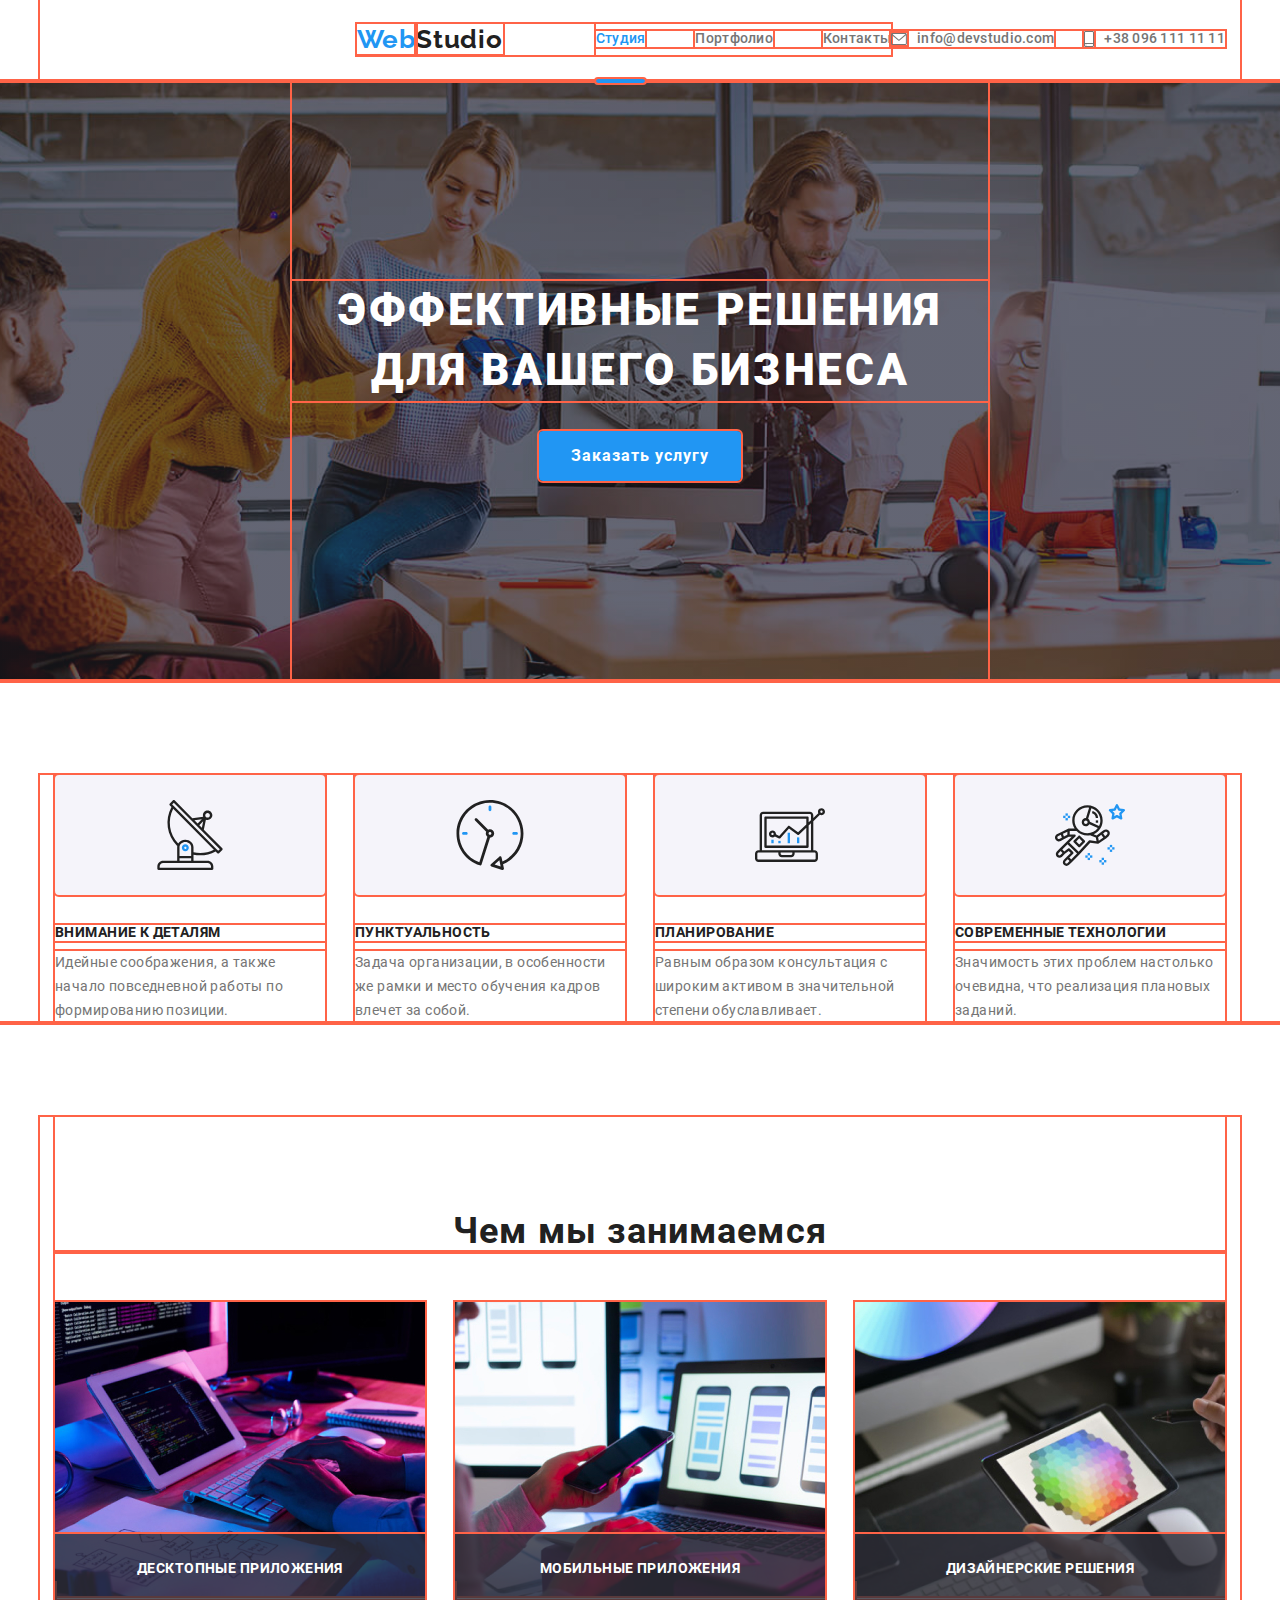
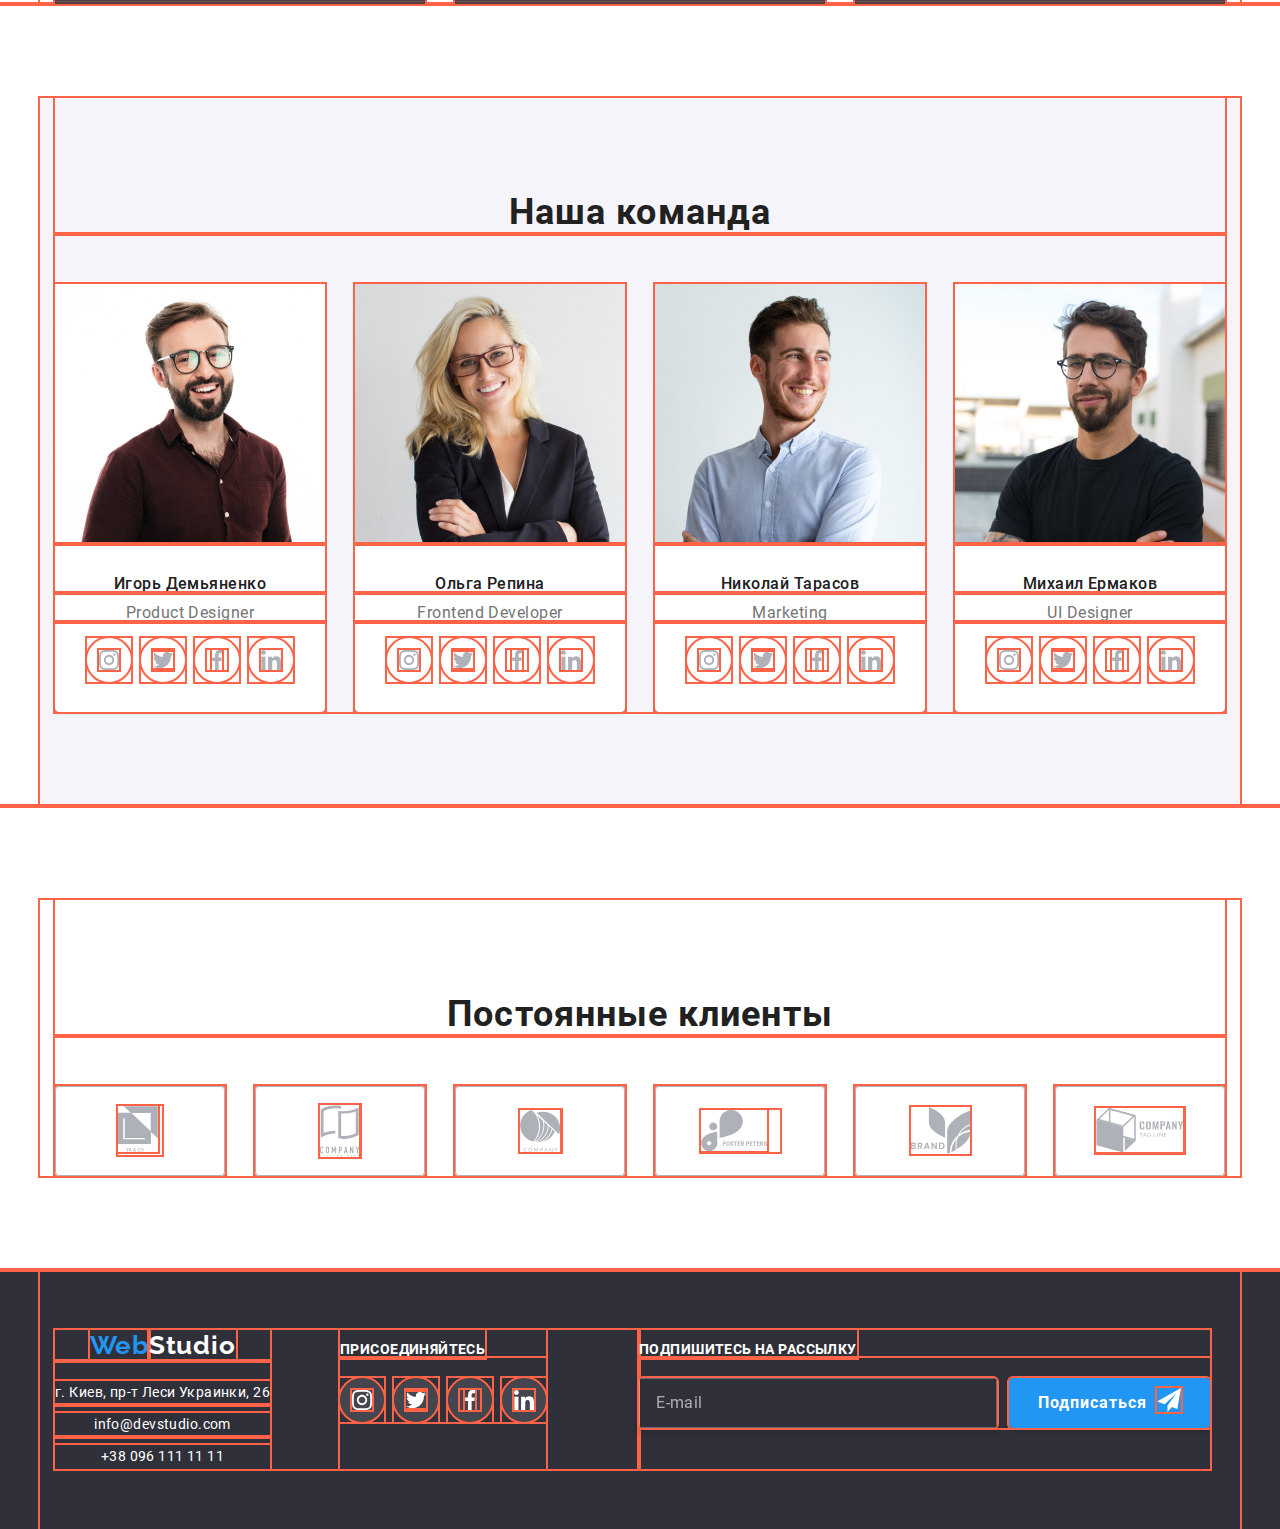
==== commit 7cf5e918: "main" ====
--- a/index.html
+++ b/index.html
@@ -13,6 +13,7 @@
 <body>
     <header class="header">
         <div class="container header-container"> 
+            <div class="header-mobile-container">
             <a href="./index.html" class="link logo"><span class="logo-web">Web</span><span class="logo-studio">Studio</span></a>
             <nav class="navigation">
                 <ul class="menu list">
@@ -21,11 +22,12 @@
                     <li class="menu-item"><a href="#contacts" class="link menu-link">Контакты</a></li>
                 </ul>
                 <button class="header-mobile-btn" type="button">
-                    <svg class="logo-close" width="40" height="40">
+                    <svg class="header-logo-open" width="40" height="40">
                         <use href="./images/mobile-icons/menu.svg#open"></use>
                     </svg>
                 </button>
             </nav>
+            </div>
             <ul class="list list-link">
                 <li class="cont-link"><a class="link contact-link" href="mailto:info@devstudio.com">
                     <svg class="logo-mail">
--- a/css/main.min.css
+++ b/css/main.min.css
@@ -1,2 +1,2 @@
-.footer-btn,.btn{display:-webkit-box;display:-ms-flexbox;display:flex;-webkit-box-pack:center;-ms-flex-pack:center;justify-content:center;margin-top:0px;border-radius:4px;border:none;text-align:center;-webkit-transition:250ms cubic-bezier(0.4, 0, 0.2, 1);transition:250ms cubic-bezier(0.4, 0, 0.2, 1)}@font-face{font-family:"Roboto";font-style:normal;font-weight:400;src:url("../fonts/roboto/roboto-v20-latin_cyrillic-regular.eot");src:local("Roboto"),local("Roboto-Regular"),url("../fonts/roboto/roboto-v20-latin_cyrillic-regular.eot?#iefix") format("embedded-opentype"),url("../fonts/roboto/roboto-v20-latin_cyrillic-regular.woff2") format("woff2"),url("../fonts/roboto/roboto-v20-latin_cyrillic-regular.woff") format("woff"),url("../fonts/roboto/roboto-v20-latin_cyrillic-regular.ttf") format("truetype"),url("../fonts/roboto/roboto-v20-latin_cyrillic-regular.svg#Roboto") format("svg")}@font-face{font-family:"Roboto";font-style:normal;font-weight:500;src:url("../fonts/roboto/roboto-v20-latin_cyrillic-500.eot");src:local("Roboto Medium"),local("Roboto-Medium"),url("../fonts/roboto/roboto-v20-latin_cyrillic-500.eot?#iefix") format("embedded-opentype"),url("../fonts/roboto/roboto-v20-latin_cyrillic-500.woff2") format("woff2"),url("../fonts/roboto/roboto-v20-latin_cyrillic-500.woff") format("woff"),url("../fonts/roboto/roboto-v20-latin_cyrillic-500.ttf") format("truetype"),url("../fonts/roboto/roboto-v20-latin_cyrillic-500.svg#Roboto") format("svg")}@font-face{font-family:"Roboto";font-style:normal;font-weight:700;src:url("../fonts/roboto/roboto-v20-latin_cyrillic-700.eot");src:local("Roboto Bold"),local("Roboto-Bold"),url("../fonts/roboto/roboto-v20-latin_cyrillic-700.eot?#iefix") format("embedded-opentype"),url("../fonts/roboto/roboto-v20-latin_cyrillic-700.woff2") format("woff2"),url("../fonts/roboto/roboto-v20-latin_cyrillic-700.woff") format("woff"),url("../fonts/roboto/roboto-v20-latin_cyrillic-700.ttf") format("truetype"),url("../fonts/roboto/roboto-v20-latin_cyrillic-700.svg#Roboto") format("svg")}@font-face{font-family:"Roboto";font-style:normal;font-weight:900;src:url("../fonts/roboto/roboto-v20-latin_cyrillic-900.eot");src:local("Roboto Black"),local("Roboto-Black"),url("../fonts/roboto/roboto-v20-latin_cyrillic-900.eot?#iefix") format("embedded-opentype"),url("../fonts/roboto/roboto-v20-latin_cyrillic-900.woff2") format("woff2"),url("../fonts/roboto/roboto-v20-latin_cyrillic-900.woff") format("woff"),url("../fonts/roboto/roboto-v20-latin_cyrillic-900.ttf") format("truetype"),url("../fonts/roboto/roboto-v20-latin_cyrillic-900.svg#Roboto") format("svg")}body{font-family:Roboto,sans-serif;font-size:14px;line-height:1.71;letter-spacing:0.03em;color:#757575}*,::after,::before{-webkit-box-sizing:inherit;box-sizing:inherit;outline:2px solid tomato}html{-webkit-box-sizing:border-box;box-sizing:border-box}.container{width:100%;padding-left:15px;padding-right:15px;margin-left:auto;margin-right:auto}@media (min-width: 480px){.container{width:480px}}@media (min-width: 768px){.container{width:768px}}@media (min-width: 1200px){.container{width:1200px}}.header-container{width:1200px;padding-top:24px;padding-bottom:25px;display:-webkit-box;display:-ms-flexbox;display:flex;-webkit-box-pack:end;-ms-flex-pack:end;justify-content:flex-end;-webkit-box-align:center;-ms-flex-align:center;align-items:center}.header-container .logo{margin-right:93px}.header{background-color:#fff;border-bottom:1px solid #ececec}h1,h2,h3{margin-top:0px}.list{list-style:none;margin:0px;padding:0px}.hero{height:400px;display:-webkit-box;display:-ms-flexbox;display:flex;-webkit-box-pack:center;-ms-flex-pack:center;justify-content:center;margin-left:auto;margin-right:auto;background-color:#2f303a;background-image:-webkit-gradient(linear, left top, right top, from(rgba(47,48,58,0.4)), to(rgba(47,48,58,0.4))),url(../images/heroes/mobile/heroes.svg);background-image:linear-gradient(to right, rgba(47,48,58,0.4), rgba(47,48,58,0.4)),url(../images/heroes/mobile/heroes.svg);background-repeat:no-repeat;background-position:center;background-size:auto}@media (min-width: 768px){.hero{background-image:-webkit-gradient(linear, left top, right top, from(rgba(47,48,58,0.4)), to(rgba(47,48,58,0.4))),url(../images/heroes/tablet/heroes.svg);background-image:linear-gradient(to right, rgba(47,48,58,0.4), rgba(47,48,58,0.4)),url(../images/heroes/tablet/heroes.svg)}}@media (min-width: 1200px){.hero{height:600px;background-image:-webkit-gradient(linear, left top, right top, from(rgba(47,48,58,0.4)), to(rgba(47,48,58,0.4))),url(../images/heroes/desktop/heroes.svg);background-image:linear-gradient(to right, rgba(47,48,58,0.4), rgba(47,48,58,0.4)),url(../images/heroes/desktop/heroes.svg)}}.hero-content{width:360px;margin-left:auto;margin-right:auto;-webkit-box-pack:center;-ms-flex-pack:center;justify-content:center;padding-top:118px;padding-bottom:118px}@media (min-width: 1200px){.hero-content{width:696px;padding-top:200px;padding-bottom:200px}}.page-title{font-family:Roboto,sans-serif;font-size:26px;font-weight:900;line-height:1.62;letter-spacing:.06em;text-align:center;text-transform:uppercase;color:#fff;margin-top:0px;margin-bottom:30px}@media (min-width: 1200px){.page-title{font-size:44px;font-weight:900;line-height:1.36;letter-spacing:.06em}}.section{padding-top:60px;padding-bottom:0px}@media (min-width: 1200px){.section{padding-top:94px}}.section-title{font-family:Roboto,sans-serif;font-size:28px;font-weight:700;line-height:1.18;letter-spacing:.03em;text-align:center;color:#212121;padding-top:60px;margin-bottom:0px}@media (min-width: 1200px){.section-title{font-size:36px;font-weight:700;line-height:1.16;letter-spacing:.03em;padding-top:94px}}.features-item{display:-webkit-box;display:-ms-flexbox;display:flex;-ms-flex-wrap:wrap;flex-wrap:wrap}.features-list{display:block}@media (min-width: 768px){.features-list{-ms-flex-preferred-size:calc(100% / 2 - 30px);flex-basis:calc(100% / 2 - 30px)}.features-list:nth-child(2n+1){margin-right:30px}.features-list:nth-child(n+3){margin-top:30px}}@media (min-width: 1200px){.features-list{-ms-flex-preferred-size:calc(100% / 4 - 30px);flex-basis:calc(100% / 4 - 30px)}.features-list:nth-child(2n+1){margin-right:0px}.features-list:nth-child(n+3){margin-top:0px}.features-list:not(:last-child){margin-right:30px}}.features-list::before{content:"";display:block;max-width:450px;height:120px;margin-bottom:30px;border-radius:4px;background-color:#f5f4fa;background-repeat:no-repeat;background-position:center}@media (min-width: 768px){.features-list::before{width:354px}}@media (min-width: 1200px){.features-list::before{width:270px}}.features-list:nth-child(1)::before{background-image:url(../images/features/antenna.svg)}.features-list:nth-child(2)::before{background-image:url(../images/features/clock.svg)}.features-list:nth-child(3)::before{background-image:url(../images/features/diagram.svg)}.features-list:nth-child(4)::before{background-image:url(../images/features/astronaut.svg)}.features-scroll{font-family:Roboto,sans-serif;font-size:14px;font-weight:700;line-height:1.14;letter-spacing:.03em;color:#212121;text-transform:uppercase;margin-bottom:0px}.features-description{font-size:14px;font-weight:400;line-height:1.71;letter-spacing:.03em;color:#757575;margin-top:10px;margin-bottom:0px}.occupation{position:absolute}.occupation-container{display:none}@media (min-width: 1200px){.occupation{position:static}.occupation-container{display:block}.occupation-item{display:-webkit-box;display:-ms-flexbox;display:flex;-ms-flex-wrap:wrap;flex-wrap:wrap;padding-top:50px}.occupation-item-list{position:relative;width:calc((100% - 60px) / 3);margin-left:0px}.occupation-item-list:not(:last-child){margin-right:30px}.occupation-item-list>img{display:block;width:100%;height:auto}.occupation-label{position:absolute;bottom:0px;left:0px;margin:0px;padding-top:27px;padding-bottom:27px;width:100%;font-family:Roboto,sans-serif;font-size:14px;font-weight:700;line-height:1.14;letter-spacing:.03em;text-align:center;text-transform:uppercase;text-decoration:none;color:#fff;background-color:rgba(47,48,58,0.8)}}.command-container{background-color:#f5f4fa;margin-top:60px;padding-bottom:60px}@media (min-width: 1200px){.command-container{margin-top:0px;padding-bottom:94px}}.command-item{display:-webkit-box;display:-ms-flexbox;display:flex;-ms-flex-wrap:wrap;flex-wrap:wrap;padding-top:30px}@media (min-width: 1200px){.command-item{padding-top:50px;-ms-flex-wrap:nowrap;flex-wrap:nowrap}}.command-members{display:block;border:1px;border-radius:0px 0px 4px 4px;width:100%;max-width:450px;background-color:#fff;-webkit-box-shadow:0px 1px 3px rgba(0,0,0,0.12),0px 1px 1px rgba(0,0,0,0.14),0px 2px 1px rgba(0,0,0,0.2);box-shadow:0px 1px 3px rgba(0,0,0,0.12),0px 1px 1px rgba(0,0,0,0.14),0px 2px 1px rgba(0,0,0,0.2)}.command-members:not(:first-child){margin-top:30px}@media (min-width: 768px){.command-members{-ms-flex-preferred-size:calc(100% / 2 - 30px);flex-basis:calc(100% / 2 - 30px)}.command-members:nth-child(2n+1){margin-right:30px}.command-members:nth-child(2){margin-top:0px}}@media (min-width: 1200px){.command-members{-ms-flex-preferred-size:calc((100% - 60px) / 4);flex-basis:calc((100% - 60px) / 4)}.command-members:nth-child(n+3){margin-top:0px}.command-members:not(:last-child){margin-right:30px}}.command-name{font-family:Roboto,sans-serif;font-size:16px;font-weight:500;line-height:1.187;letter-spacing:.03em;text-align:center;color:#212121;padding-top:30px;padding-bottom:0px;margin-top:0px;margin-bottom:0px}.command-jobs{font-family:Roboto,sans-serif;font-size:16px;font-weight:400;line-height:1.187;letter-spacing:.03em;text-align:center;color:#757575;padding-top:10px;padding-bottom:0px;margin-top:0px;margin-bottom:0px}.clients{padding-bottom:60px}@media (min-width: 1200px){.clients{padding-bottom:94px}}.clients-item{display:-webkit-box;display:-ms-flexbox;display:flex;-ms-flex-wrap:wrap;flex-wrap:wrap;padding-top:30px}@media (min-width: 1200px){.clients-item{-ms-flex-wrap:nowrap;flex-wrap:nowrap;padding-top:50px}}.clients-companies{width:calc((100% - 30px) / 2)}.clients-companies:nth-child(2n+1){margin-right:30px}.clients-companies:nth-child(n+3){margin-top:30px}@media (min-width: 768px){.clients-companies{width:calc((100% - 60px) / 3);margin-right:30px}.clients-companies:nth-child(3n+3){margin-right:0px}.clients-companies:nth-child(n+3){margin-top:0px}.clients-companies:nth-child(n+4){margin-top:30px}}@media (min-width: 1200px){.clients-companies{width:calc((100% - 60px) / 6)}.clients-companies:not(:last-child){margin-right:30px}.clients-companies:nth-child(n){margin-top:0px}}.clients-companies-link{display:-webkit-box;display:-ms-flexbox;display:flex;-webkit-box-pack:center;-ms-flex-pack:center;justify-content:center;-webkit-box-align:center;-ms-flex-align:center;align-items:center;max-width:210px;height:90px;border:1px solid #afb1b8;border-radius:4px;-webkit-transition:250ms cubic-bezier(0.4, 0, 0.2, 1);transition:250ms cubic-bezier(0.4, 0, 0.2, 1)}@media (min-width: 768px){.clients-companies-link{max-width:226px}}@media (min-width: 1200px){.clients-companies-link{width:170px}}.clients-companies-link:hover,.clients-companies-link:focus{border:1px solid #2196f3}.clients-companies-logo{fill:#afb1b8;-webkit-transition:250ms cubic-bezier(0.4, 0, 0.2, 1);transition:250ms cubic-bezier(0.4, 0, 0.2, 1)}.clients-companies-link:hover .clients-companies-logo,.clients-companies-link:focus .clients-companies-logo{fill:#2196f3}footer{background-color:#2f303a}.footer{display:block;padding-top:60px}@media (min-width: 1200px){.footer{display:-webkit-box;display:-ms-flexbox;display:flex}}@media (min-width: 1200px){.footer{display:-webkit-box;display:-ms-flexbox;display:flex;padding-bottom:60px}}@media (min-width: 768px){.footer-container{display:-webkit-box;display:-ms-flexbox;display:flex;-webkit-box-pack:justify;-ms-flex-pack:justify;justify-content:space-between}}@media (min-width: 1200px){.footer-container{-webkit-box-pack:start;-ms-flex-pack:start;justify-content:flex-start}}.footer-logo{display:block}@media (min-width: 768px){.footer-logo{margin-left:60px}}@media (min-width: 1200px){.footer-logo{margin-left:0px;margin-right:70px}}.footer-logo>a{display:-webkit-box;display:-ms-flexbox;display:flex;-webkit-box-pack:center;-ms-flex-pack:center;justify-content:center;-webkit-box-align:center;-ms-flex-align:center;align-items:center}.footer-address{display:block;padding-top:20px}.link-styles{font-style:normal;color:#fff;padding-bottom:60px}@media (min-width: 768px){.link-styles{padding-bottom:0px}}.link-styles>li{padding-top:8px}.link-styles>li>a{display:-webkit-box;display:-ms-flexbox;display:flex;-webkit-box-pack:center;-ms-flex-pack:center;justify-content:center}.link-styles>li:first-child{padding-top:0px}.logo-web-footer{color:#fff}.footer-contact{color:rgba(255,255,255,0.7)}.footer-icons{display:block;-webkit-box-orient:vertical;-webkit-box-direction:normal;-ms-flex-direction:column;flex-direction:column;-webkit-box-pack:center;-ms-flex-pack:center;justify-content:center;-webkit-box-align:center;-ms-flex-align:center;align-items:center}@media (min-width: 768px){.footer-icons{margin-right:75px;margin-top:5px}}@media (min-width: 1200px){.footer-icons{display:-webkit-box;display:-ms-flexbox;display:flex;margin-right:93px;margin-top:0px;-webkit-box-pack:start;-ms-flex-pack:start;justify-content:flex-start;-webkit-box-align:start;-ms-flex-align:start;align-items:flex-start}}.footer-icons-block{display:block;-webkit-box-orient:vertical;-webkit-box-direction:normal;-ms-flex-direction:column;flex-direction:column;-webkit-box-pack:center;-ms-flex-pack:center;justify-content:center;-webkit-box-align:center;-ms-flex-align:center;align-items:center;padding-top:60px}@media (min-width: 1200px){.footer-icons-block{display:-webkit-box;display:-ms-flexbox;display:flex;-webkit-box-pack:start;-ms-flex-pack:start;justify-content:flex-start;-webkit-box-align:start;-ms-flex-align:start;align-items:flex-start;padding-top:0px}}@media (min-width: 1200px){.footer-form-block{display:-webkit-box;display:-ms-flexbox;display:flex}}.footer-icons-title{font-size:14px;font-weight:700;line-height:1.14;letter-spacing:.03em;text-transform:uppercase;color:#fff;margin-bottom:0px;text-align:center}@media (min-width: 1200px){.footer-icons-title{padding-top:12px;-webkit-box-align:start;-ms-flex-align:start;align-items:flex-start}}.footer-social-icons{display:-webkit-box;display:-ms-flexbox;display:flex;padding-top:20px;-webkit-box-pack:center;-ms-flex-pack:center;justify-content:center}.footer-social-icons-items:not(:last-child){margin-right:10px}.footer-social-icons-svg{width:20px;height:20px;fill:#fff}.footer-social-icons-link{display:-webkit-box;display:-ms-flexbox;display:flex;-webkit-box-pack:center;-ms-flex-pack:center;justify-content:center;-webkit-box-align:center;-ms-flex-align:center;align-items:center;width:44px;height:44px;background-color:rgba(255,255,255,0.1);border-radius:50%;-webkit-transition:250ms cubic-bezier(0.4, 0, 0.2, 1);transition:250ms cubic-bezier(0.4, 0, 0.2, 1)}.footer-social-icons-link:hover,.footer-social-icons-link:focus{background-color:#2196f3}.footer-form{display:-webkit-box;display:-ms-flexbox;display:flex;-webkit-box-orient:vertical;-webkit-box-direction:normal;-ms-flex-direction:column;flex-direction:column;-webkit-box-pack:center;-ms-flex-pack:center;justify-content:center;-webkit-box-align:center;-ms-flex-align:center;align-items:center;padding-top:20px;padding-bottom:60px}@media (min-width: 1200px){.footer-form{padding-bottom:0px;-webkit-box-orient:horizontal;-webkit-box-direction:normal;-ms-flex-direction:row;flex-direction:row}}.footer-form-fild{width:100%;height:50px;border:1px solid rgba(255,255,255,0.3);-webkit-filter:drop-shadow(0px 4px 4px rgba(0,0,0,0.15));filter:drop-shadow(0px 4px 4px rgba(0,0,0,0.15));border-radius:4px;text-align:center}@media (min-width: 768px){.footer-form-fild{width:450px}}@media (min-width: 1200px){.footer-form-fild{width:358px;margin-right:12px}}.footer-form-input{width:100%;height:100%;background-color:#2f303a;border:none;padding-left:16px;outline:none;font-family:Roboto,sans-serif;font-size:16px;font-weight:400;line-height:1.25;letter-spacing:.03em;-webkit-box-align:center;-ms-flex-align:center;align-items:center;color:#fff}.footer-form-input::-webkit-input-placeholder{color:rgba(255,255,255,0.6)}.footer-form-input:-ms-input-placeholder{color:rgba(255,255,255,0.6)}.footer-form-input::-ms-input-placeholder{color:rgba(255,255,255,0.6)}.footer-form-input::placeholder{color:rgba(255,255,255,0.6)}.footer-btn{padding:10px 29px;margin-top:20px;font-family:Roboto,sans-serif;font-size:16px;font-weight:700;line-height:1.87;letter-spacing:.06em;color:#fff;-webkit-box-shadow:0px 4px 4px rgba(0,0,0,0.15);box-shadow:0px 4px 4px rgba(0,0,0,0.15);background-color:#2196f3}.footer-btn:hover,.footer-btn:focus{background-color:#fff;color:#2196f3}.footer-btn:hover .logo-send,.footer-btn:hover .logo-send,.footer-btn:focus .logo-send,.footer-btn:focus .logo-send{fill:#2196f3}@media (min-width: 1200px){.footer-btn{margin-top:0px}}.footer-form-input:-webkit-autofill,.footer-form-input:-webkit-autofill:hover,.footer-form-input:-webkit-autofill:focus{-webkit-text-fill-color:#fff;-webkit-box-shadow:0 0 0px 1000px #2f303a inset}.menu{display:-webkit-inline-box;display:-ms-inline-flexbox;display:inline-flex}.menu .active{color:#2196f3}.menu .active::after{content:"";position:absolute;bottom:-125%;display:block;width:100%;height:4px;border-radius:2px;background-color:#2196f3}.menu-item:not(:last-child){position:relative;margin-right:50px}.navigation{display:-webkit-box;display:-ms-flexbox;display:flex;-webkit-box-align:center;-ms-flex-align:center;align-items:center;margin-right:auto}.logo-mail{display:-webkit-inline-box;display:-ms-inline-flexbox;display:inline-flex;-webkit-box-align:center;-ms-flex-align:center;align-items:center}.logo-mail{display:block;width:16px;height:12px;margin-right:10px;fill:#757575;-webkit-transition:250ms cubic-bezier(0.4, 0, 0.2, 1);transition:250ms cubic-bezier(0.4, 0, 0.2, 1)}.link:hover .logo-mail,.link:focus .logo-mail{fill:#2196f3}.logo-phone{display:-webkit-inline-box;display:-ms-inline-flexbox;display:inline-flex;-webkit-box-align:center;-ms-flex-align:center;align-items:center}.logo-phone{display:block;width:10px;height:16px;margin-right:10px;fill:#757575;-webkit-transition:250ms cubic-bezier(0.4, 0, 0.2, 1);transition:250ms cubic-bezier(0.4, 0, 0.2, 1)}.link:hover .logo-phone,.link:focus .logo-phone{fill:#2196f3}.logo{font-family:Raleway,sans-serif;font-size:24px;font-weight:700;line-height:1.16;letter-spacing:.03em}@media (min-width: 1200px){.logo{font-size:26px;font-weight:700;line-height:1.19;letter-spacing:.03em}}.logo-web{color:#2196f3}.logo-studio{color:#212121}.list-link{display:-webkit-box;display:-ms-flexbox;display:flex}.cont-link:not(:last-child){margin-right:30px}.link{color:inherit;text-decoration:none;-webkit-transition:250ms cubic-bezier(0.4, 0, 0.2, 1);transition:250ms cubic-bezier(0.4, 0, 0.2, 1)}.link:hover,.link:focus{color:#2196f3}.menu-link{font-size:14px;font-weight:500;line-height:1.14;letter-spacing:.02em;color:#212121}.contact-link{display:-webkit-box;display:-ms-flexbox;display:flex;-webkit-box-align:center;-ms-flex-align:center;align-items:center;font-size:14px;font-weight:500;line-height:1.14;letter-spacing:.02em;color:#757575}.btn{margin-left:auto;margin-right:auto;padding:10px 32px;font-family:inherit;font-size:16px;font-weight:700;line-height:1.87;letter-spacing:.06em;color:#fff;background-color:#2196f3}.btn:hover,.btn:focus{background-color:#188ce8}.backdrop{position:fixed;top:0px;left:0px;width:100%;height:100%;background-color:rgba(0,0,0,0.2);z-index:1;opacity:1;-webkit-transition:opacity 250ms cubic-bezier(0.4, 0, 0.2, 1);transition:opacity 250ms cubic-bezier(0.4, 0, 0.2, 1)}.backdrop.is-hidden{opacity:0;pointer-events:none}.backdrop.is-hidden .modal{-webkit-transform:translate(-50%, -50%) scale(0.9);transform:translate(-50%, -50%) scale(0.9)}.modal{position:absolute;top:50%;left:50%;border-radius:4px;-webkit-box-shadow:0px 1px 3px rgba(0,0,0,0.12),0px 1px 1px rgba(0,0,0,0.14),0px 2px 1px rgba(0,0,0,0.2);box-shadow:0px 1px 3px rgba(0,0,0,0.12),0px 1px 1px rgba(0,0,0,0.14),0px 2px 1px rgba(0,0,0,0.2);width:528px;height:581px;background-color:#fff;-webkit-transform:translate(-50%, -50%) scale(1);transform:translate(-50%, -50%) scale(1);-webkit-transition:-webkit-transform 250ms cubic-bezier(0.4, 0, 0.2, 1);transition:-webkit-transform 250ms cubic-bezier(0.4, 0, 0.2, 1);transition:transform 250ms cubic-bezier(0.4, 0, 0.2, 1);transition:transform 250ms cubic-bezier(0.4, 0, 0.2, 1), -webkit-transform 250ms cubic-bezier(0.4, 0, 0.2, 1)}.modal-close{display:-webkit-box;display:-ms-flexbox;display:flex;-webkit-box-pack:center;-ms-flex-pack:center;justify-content:center;-webkit-box-align:center;-ms-flex-align:center;align-items:center;width:30px;height:30px;border:1px solid rgba(0,0,0,0.1);border-radius:50%;background-color:#fff;margin-top:8px;margin-right:8px;margin-left:auto}.logo-close{width:18px;height:18px;fill:black}.modal-title{margin-bottom:0px;font-family:Roboto,sans-serif;font-size:20px;font-weight:700;line-height:1.15;letter-spacing:.03em;text-align:center;color:#212121}.modal-form:focus-within .modal-title{color:#2196f3}.modal-form{margin-left:40px;margin-right:40px;margin-top:12px;margin-bottom:40px}.modal-form>div:nth-child(4){margin-bottom:20px}.modal-form>button{margin-top:0px;margin-left:auto;margin-right:auto}.modal-form-feald{position:relative;display:-webkit-box;display:-ms-flexbox;display:flex;-webkit-box-orient:vertical;-webkit-box-direction:normal;-ms-flex-direction:column;flex-direction:column;margin-bottom:10px;font-family:Roboto,sans-serif;font-weight:normal;font-size:12px;line-height:1.16;letter-spacing:0.01em;color:#757575}.modal-form-feald label{margin-bottom:4px;font-family:Roboto,sans-serif;font-weight:normal;font-size:12px;line-height:1.16;letter-spacing:0.01em;color:#757575}.modal-form-feald input{margin-top:4px;width:100%;height:40px;margin:0px;padding:12px;padding-left:42px;border:1px solid rgba(33,33,33,0.2);border-radius:4px;font-size:16px;-webkit-transition:250ms cubic-bezier(0.4, 0, 0.2, 1);transition:250ms cubic-bezier(0.4, 0, 0.2, 1)}.modal-form-feald input:focus{outline:none;border:1px solid #2196f3}.modal-form-feald textarea{resize:none;width:100%;height:120px;margin:0px;padding:12px;border:1px solid rgba(33,33,33,0.2);border-radius:4px;font-size:12px;line-height:1.16;letter-spacing:0.01em}.modal-form-feald textarea::-webkit-input-placeholder{color:rgba(117,117,117,0.5)}.modal-form-feald textarea:-ms-input-placeholder{color:rgba(117,117,117,0.5)}.modal-form-feald textarea::-ms-input-placeholder{color:rgba(117,117,117,0.5)}.modal-form-feald textarea::placeholder{color:rgba(117,117,117,0.5)}.modal-form-feald textarea:focus{outline:none;border:1px solid #2196f3}.modal-form-feald input:-webkit-autofill,.modal-form-feald input:-webkit-autofill:hover,.modal-form-feald input:-webkit-autofill:focus{-webkit-text-fill-color:#212121;-webkit-box-shadow:0 0 0px 1000px #fff inset}.modal-btn{display:-webkit-box;display:-ms-flexbox;display:flex;-webkit-box-pack:center;-ms-flex-pack:center;justify-content:center;padding:10px 55px;border-radius:4px;border:none;font-family:Roboto,sans-serif;font-size:16px;font-weight:700;line-height:1.87;letter-spacing:.06em;text-align:center;color:#fff;-webkit-box-shadow:0px 4px 4px rgba(0,0,0,0.15);box-shadow:0px 4px 4px rgba(0,0,0,0.15);background-color:#2196f3;-webkit-transition:250ms cubic-bezier(0.4, 0, 0.2, 1);transition:250ms cubic-bezier(0.4, 0, 0.2, 1)}.modal-btn:hover,.modal-btn:focus{background-color:#188ce8}.modal-logo{position:absolute;-webkit-box-align:center;-ms-flex-align:center;align-items:center;-webkit-box-pack:center;-ms-flex-pack:center;justify-content:center;width:18px;height:18px;bottom:11px;margin-left:12px;fill:#212121;-webkit-transition:250ms cubic-bezier(0.4, 0, 0.2, 1);transition:250ms cubic-bezier(0.4, 0, 0.2, 1)}.modal-form-feald input:focus+.modal-logo{fill:#2196f3}.modal-form-feald input:not(:placeholder-shown):valid{border-color:green}.modal-form-feald input:not(:placeholder-shown):invalid{border-color:red}.modal-conditions{display:-webkit-box;display:-ms-flexbox;display:flex;-webkit-box-pack:center;-ms-flex-pack:center;justify-content:center;-webkit-box-align:center;-ms-flex-align:center;align-items:center;margin-bottom:30px;padding:0px}.modal-conditions label{font-family:Roboto,sans-serif;font-weight:normal;font-size:14px;line-height:1.71;letter-spacing:0.03em;color:#757575}.social-icons{display:-webkit-box;display:-ms-flexbox;display:flex;-webkit-box-pack:center;-ms-flex-pack:center;justify-content:center;padding-top:16px;padding-bottom:24px;padding-right:122px;padding-left:122px}@media (min-width: 768px){.social-icons{padding-right:74px;padding-left:74px}}@media (min-width: 1200px){.social-icons{padding-bottom:30px;padding-right:32px;padding-left:32px}}.social-icons-items:not(:last-child){margin-right:10px}.social-icons-link{display:-webkit-box;display:-ms-flexbox;display:flex;-webkit-box-pack:center;-ms-flex-pack:center;justify-content:center;-webkit-box-align:center;-ms-flex-align:center;align-items:center;width:44px;height:44px;background-color:#fff;border-radius:50%;-webkit-transition:250ms cubic-bezier(0.4, 0, 0.2, 1);transition:250ms cubic-bezier(0.4, 0, 0.2, 1)}.social-icons-link:hover,.social-icons-link:focus{background-color:#2196f3}.social-icons-link:hover .social-icons-svg,.social-icons-link:focus .social-icons-svg{fill:#fff}.social-icons-svg{width:20px;height:20px;fill:#afb1b8}.checkbox{-webkit-appearance:none;-moz-appearance:none;appearance:none;position:absolute}.icon-check{display:block;width:16px;height:15px;border:2px solid #212121;border-radius:2px;margin-right:7px}.checkbox:checked+.icon-check{background-color:#2196f3;border-color:#2196f3;background-image:url(../images/icons/icon-check.svg);background-size:contain;background-origin:border-box}.checkbox-text{font-family:Roboto,sans-serif;font-size:14px;font-weight:400;line-height:1.71;letter-spacing:.03em;color:#757575}.checkbox-link{color:#2196f3}.logo-send{-webkit-box-align:center;-ms-flex-align:center;align-items:center;-webkit-box-pack:center;-ms-flex-pack:center;justify-content:center;width:24px;height:24px;margin-left:10px;fill:#fff;-webkit-transition:250ms cubic-bezier(0.4, 0, 0.2, 1);transition:250ms cubic-bezier(0.4, 0, 0.2, 1)}
+.footer-btn,.btn{display:-webkit-box;display:-ms-flexbox;display:flex;-webkit-box-pack:center;-ms-flex-pack:center;justify-content:center;margin-top:0px;border-radius:4px;border:none;text-align:center;-webkit-transition:250ms cubic-bezier(0.4, 0, 0.2, 1);transition:250ms cubic-bezier(0.4, 0, 0.2, 1)}@font-face{font-family:"Roboto";font-style:normal;font-weight:400;src:url("../fonts/roboto/roboto-v20-latin_cyrillic-regular.eot");src:local("Roboto"),local("Roboto-Regular"),url("../fonts/roboto/roboto-v20-latin_cyrillic-regular.eot?#iefix") format("embedded-opentype"),url("../fonts/roboto/roboto-v20-latin_cyrillic-regular.woff2") format("woff2"),url("../fonts/roboto/roboto-v20-latin_cyrillic-regular.woff") format("woff"),url("../fonts/roboto/roboto-v20-latin_cyrillic-regular.ttf") format("truetype"),url("../fonts/roboto/roboto-v20-latin_cyrillic-regular.svg#Roboto") format("svg")}@font-face{font-family:"Roboto";font-style:normal;font-weight:500;src:url("../fonts/roboto/roboto-v20-latin_cyrillic-500.eot");src:local("Roboto Medium"),local("Roboto-Medium"),url("../fonts/roboto/roboto-v20-latin_cyrillic-500.eot?#iefix") format("embedded-opentype"),url("../fonts/roboto/roboto-v20-latin_cyrillic-500.woff2") format("woff2"),url("../fonts/roboto/roboto-v20-latin_cyrillic-500.woff") format("woff"),url("../fonts/roboto/roboto-v20-latin_cyrillic-500.ttf") format("truetype"),url("../fonts/roboto/roboto-v20-latin_cyrillic-500.svg#Roboto") format("svg")}@font-face{font-family:"Roboto";font-style:normal;font-weight:700;src:url("../fonts/roboto/roboto-v20-latin_cyrillic-700.eot");src:local("Roboto Bold"),local("Roboto-Bold"),url("../fonts/roboto/roboto-v20-latin_cyrillic-700.eot?#iefix") format("embedded-opentype"),url("../fonts/roboto/roboto-v20-latin_cyrillic-700.woff2") format("woff2"),url("../fonts/roboto/roboto-v20-latin_cyrillic-700.woff") format("woff"),url("../fonts/roboto/roboto-v20-latin_cyrillic-700.ttf") format("truetype"),url("../fonts/roboto/roboto-v20-latin_cyrillic-700.svg#Roboto") format("svg")}@font-face{font-family:"Roboto";font-style:normal;font-weight:900;src:url("../fonts/roboto/roboto-v20-latin_cyrillic-900.eot");src:local("Roboto Black"),local("Roboto-Black"),url("../fonts/roboto/roboto-v20-latin_cyrillic-900.eot?#iefix") format("embedded-opentype"),url("../fonts/roboto/roboto-v20-latin_cyrillic-900.woff2") format("woff2"),url("../fonts/roboto/roboto-v20-latin_cyrillic-900.woff") format("woff"),url("../fonts/roboto/roboto-v20-latin_cyrillic-900.ttf") format("truetype"),url("../fonts/roboto/roboto-v20-latin_cyrillic-900.svg#Roboto") format("svg")}body{font-family:Roboto,sans-serif;font-size:14px;line-height:1.71;letter-spacing:0.03em;color:#757575}*,::after,::before{-webkit-box-sizing:inherit;box-sizing:inherit;outline:2px solid tomato}html{-webkit-box-sizing:border-box;box-sizing:border-box}.container{width:100%;padding-left:15px;padding-right:15px;margin-left:auto;margin-right:auto}@media (min-width: 480px){.container{width:480px}}@media (min-width: 768px){.container{width:768px}}@media (min-width: 1200px){.container{width:1200px}}.header{background-color:#fff;border-bottom:1px solid #ececec}h1,h2,h3{margin-top:0px}.list{list-style:none;margin:0px;padding:0px}.hero{height:400px;display:-webkit-box;display:-ms-flexbox;display:flex;-webkit-box-pack:center;-ms-flex-pack:center;justify-content:center;margin-left:auto;margin-right:auto;background-color:#2f303a;background-image:-webkit-gradient(linear, left top, right top, from(rgba(47,48,58,0.4)), to(rgba(47,48,58,0.4))),url(../images/heroes/mobile/heroes.svg);background-image:linear-gradient(to right, rgba(47,48,58,0.4), rgba(47,48,58,0.4)),url(../images/heroes/mobile/heroes.svg);background-repeat:no-repeat;background-position:center;background-size:auto}@media (min-width: 768px){.hero{background-image:-webkit-gradient(linear, left top, right top, from(rgba(47,48,58,0.4)), to(rgba(47,48,58,0.4))),url(../images/heroes/tablet/heroes.svg);background-image:linear-gradient(to right, rgba(47,48,58,0.4), rgba(47,48,58,0.4)),url(../images/heroes/tablet/heroes.svg)}}@media (min-width: 1200px){.hero{height:600px;background-image:-webkit-gradient(linear, left top, right top, from(rgba(47,48,58,0.4)), to(rgba(47,48,58,0.4))),url(../images/heroes/desktop/heroes.svg);background-image:linear-gradient(to right, rgba(47,48,58,0.4), rgba(47,48,58,0.4)),url(../images/heroes/desktop/heroes.svg)}}.hero-content{width:360px;margin-left:auto;margin-right:auto;-webkit-box-pack:center;-ms-flex-pack:center;justify-content:center;padding-top:118px;padding-bottom:118px}@media (min-width: 1200px){.hero-content{width:696px;padding-top:200px;padding-bottom:200px}}.page-title{font-family:Roboto,sans-serif;font-size:26px;font-weight:900;line-height:1.62;letter-spacing:.06em;text-align:center;text-transform:uppercase;color:#fff;margin-top:0px;margin-bottom:30px}@media (min-width: 1200px){.page-title{font-size:44px;font-weight:900;line-height:1.36;letter-spacing:.06em}}.section{padding-top:60px;padding-bottom:0px}@media (min-width: 1200px){.section{padding-top:94px}}.section-title{font-family:Roboto,sans-serif;font-size:28px;font-weight:700;line-height:1.18;letter-spacing:.03em;text-align:center;color:#212121;padding-top:60px;margin-bottom:0px}@media (min-width: 1200px){.section-title{font-size:36px;font-weight:700;line-height:1.16;letter-spacing:.03em;padding-top:94px}}.features-item{display:-webkit-box;display:-ms-flexbox;display:flex;-ms-flex-wrap:wrap;flex-wrap:wrap}.features-list{display:block}@media (min-width: 768px){.features-list{-ms-flex-preferred-size:calc(100% / 2 - 30px);flex-basis:calc(100% / 2 - 30px)}.features-list:nth-child(2n+1){margin-right:30px}.features-list:nth-child(n+3){margin-top:30px}}@media (min-width: 1200px){.features-list{-ms-flex-preferred-size:calc(100% / 4 - 30px);flex-basis:calc(100% / 4 - 30px)}.features-list:nth-child(2n+1){margin-right:0px}.features-list:nth-child(n+3){margin-top:0px}.features-list:not(:last-child){margin-right:30px}}.features-list::before{content:"";display:block;max-width:450px;height:120px;margin-bottom:30px;border-radius:4px;background-color:#f5f4fa;background-repeat:no-repeat;background-position:center}@media (min-width: 768px){.features-list::before{width:354px}}@media (min-width: 1200px){.features-list::before{width:270px}}.features-list:nth-child(1)::before{background-image:url(../images/features/antenna.svg)}.features-list:nth-child(2)::before{background-image:url(../images/features/clock.svg)}.features-list:nth-child(3)::before{background-image:url(../images/features/diagram.svg)}.features-list:nth-child(4)::before{background-image:url(../images/features/astronaut.svg)}.features-scroll{font-family:Roboto,sans-serif;font-size:14px;font-weight:700;line-height:1.14;letter-spacing:.03em;color:#212121;text-transform:uppercase;margin-bottom:0px}.features-description{font-size:14px;font-weight:400;line-height:1.71;letter-spacing:.03em;color:#757575;margin-top:10px;margin-bottom:0px}.occupation{position:absolute}.occupation-container{display:none}@media (min-width: 1200px){.occupation{position:static}.occupation-container{display:block}.occupation-item{display:-webkit-box;display:-ms-flexbox;display:flex;-ms-flex-wrap:wrap;flex-wrap:wrap;padding-top:50px}.occupation-item-list{position:relative;width:calc((100% - 60px) / 3);margin-left:0px}.occupation-item-list:not(:last-child){margin-right:30px}.occupation-item-list>img{display:block;width:100%;height:auto}.occupation-label{position:absolute;bottom:0px;left:0px;margin:0px;padding-top:27px;padding-bottom:27px;width:100%;font-family:Roboto,sans-serif;font-size:14px;font-weight:700;line-height:1.14;letter-spacing:.03em;text-align:center;text-transform:uppercase;text-decoration:none;color:#fff;background-color:rgba(47,48,58,0.8)}}.command-container{background-color:#f5f4fa;margin-top:60px;padding-bottom:60px}@media (min-width: 1200px){.command-container{margin-top:0px;padding-bottom:94px}}.command-item{display:-webkit-box;display:-ms-flexbox;display:flex;-ms-flex-wrap:wrap;flex-wrap:wrap;padding-top:30px}@media (min-width: 1200px){.command-item{padding-top:50px;-ms-flex-wrap:nowrap;flex-wrap:nowrap}}.command-members{display:block;border:1px;border-radius:0px 0px 4px 4px;max-width:100%;height:100%;background-color:#fff;-webkit-box-shadow:0px 1px 3px rgba(0,0,0,0.12),0px 1px 1px rgba(0,0,0,0.14),0px 2px 1px rgba(0,0,0,0.2);box-shadow:0px 1px 3px rgba(0,0,0,0.12),0px 1px 1px rgba(0,0,0,0.14),0px 2px 1px rgba(0,0,0,0.2)}.command-members:not(:first-child){margin-top:30px}.command-members img{display:block;max-width:100%;height:auto}@media (min-width: 768px){.command-members{-ms-flex-preferred-size:calc(100% / 2 - 30px);flex-basis:calc(100% / 2 - 30px)}.command-members:nth-child(2n+1){margin-right:30px}.command-members:nth-child(2){margin-top:0px}}@media (min-width: 1200px){.command-members{-ms-flex-preferred-size:calc((100% - 60px) / 4);flex-basis:calc((100% - 60px) / 4)}.command-members:nth-child(n+3){margin-top:0px}.command-members:not(:last-child){margin-right:30px}}.command-name{font-family:Roboto,sans-serif;font-size:16px;font-weight:500;line-height:1.187;letter-spacing:.03em;text-align:center;color:#212121;padding-top:30px;padding-bottom:0px;margin-top:0px;margin-bottom:0px}.command-jobs{font-family:Roboto,sans-serif;font-size:16px;font-weight:400;line-height:1.187;letter-spacing:.03em;text-align:center;color:#757575;padding-top:10px;padding-bottom:0px;margin-top:0px;margin-bottom:0px}.clients{padding-bottom:60px}@media (min-width: 1200px){.clients{padding-bottom:94px}}.clients-item{display:-webkit-box;display:-ms-flexbox;display:flex;-ms-flex-wrap:wrap;flex-wrap:wrap;padding-top:30px}@media (min-width: 1200px){.clients-item{-ms-flex-wrap:nowrap;flex-wrap:nowrap;padding-top:50px}}.clients-companies{width:calc((100% - 30px) / 2)}.clients-companies:nth-child(2n+1){margin-right:30px}.clients-companies:nth-child(n+3){margin-top:30px}@media (min-width: 768px){.clients-companies{width:calc((100% - 60px) / 3);margin-right:30px}.clients-companies:nth-child(3n+3){margin-right:0px}.clients-companies:nth-child(n+3){margin-top:0px}.clients-companies:nth-child(n+4){margin-top:30px}}@media (min-width: 1200px){.clients-companies{width:calc((100% - 60px) / 6)}.clients-companies:not(:last-child){margin-right:30px}.clients-companies:nth-child(n){margin-top:0px}}.clients-companies-link{display:-webkit-box;display:-ms-flexbox;display:flex;-webkit-box-pack:center;-ms-flex-pack:center;justify-content:center;-webkit-box-align:center;-ms-flex-align:center;align-items:center;max-width:210px;height:90px;border:1px solid #afb1b8;border-radius:4px;-webkit-transition:250ms cubic-bezier(0.4, 0, 0.2, 1);transition:250ms cubic-bezier(0.4, 0, 0.2, 1)}@media (min-width: 768px){.clients-companies-link{max-width:226px}}@media (min-width: 1200px){.clients-companies-link{width:170px}}.clients-companies-link:hover,.clients-companies-link:focus{border:1px solid #2196f3}.clients-companies-logo{fill:#afb1b8;-webkit-transition:250ms cubic-bezier(0.4, 0, 0.2, 1);transition:250ms cubic-bezier(0.4, 0, 0.2, 1)}.clients-companies-link:hover .clients-companies-logo,.clients-companies-link:focus .clients-companies-logo{fill:#2196f3}footer{background-color:#2f303a}.footer{display:block;padding-top:60px}@media (min-width: 1200px){.footer{display:-webkit-box;display:-ms-flexbox;display:flex}}@media (min-width: 1200px){.footer{display:-webkit-box;display:-ms-flexbox;display:flex;padding-bottom:60px}}@media (min-width: 768px){.footer-container{display:-webkit-box;display:-ms-flexbox;display:flex;-webkit-box-pack:justify;-ms-flex-pack:justify;justify-content:space-between}}@media (min-width: 1200px){.footer-container{-webkit-box-pack:start;-ms-flex-pack:start;justify-content:flex-start}}.footer-logo{display:block}@media (min-width: 768px){.footer-logo{margin-left:60px}}@media (min-width: 1200px){.footer-logo{margin-left:0px;margin-right:70px}}.footer-logo>a{display:-webkit-box;display:-ms-flexbox;display:flex;-webkit-box-pack:center;-ms-flex-pack:center;justify-content:center;-webkit-box-align:center;-ms-flex-align:center;align-items:center}.footer-address{display:block;padding-top:20px}.link-styles{font-style:normal;color:#fff;padding-bottom:60px}@media (min-width: 768px){.link-styles{padding-bottom:0px}}.link-styles>li{padding-top:8px}.link-styles>li>a{display:-webkit-box;display:-ms-flexbox;display:flex;-webkit-box-pack:center;-ms-flex-pack:center;justify-content:center}.link-styles>li:first-child{padding-top:0px}.logo-web-footer{color:#fff}.footer-contact{color:rgba(255,255,255,0.7)}.footer-icons{display:block;-webkit-box-orient:vertical;-webkit-box-direction:normal;-ms-flex-direction:column;flex-direction:column;-webkit-box-pack:center;-ms-flex-pack:center;justify-content:center;-webkit-box-align:center;-ms-flex-align:center;align-items:center}@media (min-width: 768px){.footer-icons{margin-right:75px;margin-top:5px}}@media (min-width: 1200px){.footer-icons{display:-webkit-box;display:-ms-flexbox;display:flex;margin-right:93px;margin-top:0px;-webkit-box-pack:start;-ms-flex-pack:start;justify-content:flex-start;-webkit-box-align:start;-ms-flex-align:start;align-items:flex-start}}.footer-icons-block{display:block;-webkit-box-orient:vertical;-webkit-box-direction:normal;-ms-flex-direction:column;flex-direction:column;-webkit-box-pack:center;-ms-flex-pack:center;justify-content:center;-webkit-box-align:center;-ms-flex-align:center;align-items:center;padding-top:60px}@media (min-width: 1200px){.footer-icons-block{display:-webkit-box;display:-ms-flexbox;display:flex;-webkit-box-pack:start;-ms-flex-pack:start;justify-content:flex-start;-webkit-box-align:start;-ms-flex-align:start;align-items:flex-start;padding-top:0px}}@media (min-width: 1200px){.footer-form-block{display:-webkit-box;display:-ms-flexbox;display:flex}}.footer-icons-title{font-size:14px;font-weight:700;line-height:1.14;letter-spacing:.03em;text-transform:uppercase;color:#fff;margin-bottom:0px;text-align:center}@media (min-width: 1200px){.footer-icons-title{padding-top:12px;-webkit-box-align:start;-ms-flex-align:start;align-items:flex-start}}.footer-social-icons{display:-webkit-box;display:-ms-flexbox;display:flex;padding-top:20px;-webkit-box-pack:center;-ms-flex-pack:center;justify-content:center}.footer-social-icons-items:not(:last-child){margin-right:10px}.footer-social-icons-svg{width:20px;height:20px;fill:#fff}.footer-social-icons-link{display:-webkit-box;display:-ms-flexbox;display:flex;-webkit-box-pack:center;-ms-flex-pack:center;justify-content:center;-webkit-box-align:center;-ms-flex-align:center;align-items:center;width:44px;height:44px;background-color:rgba(255,255,255,0.1);border-radius:50%;-webkit-transition:250ms cubic-bezier(0.4, 0, 0.2, 1);transition:250ms cubic-bezier(0.4, 0, 0.2, 1)}.footer-social-icons-link:hover,.footer-social-icons-link:focus{background-color:#2196f3}.footer-form{display:-webkit-box;display:-ms-flexbox;display:flex;-webkit-box-orient:vertical;-webkit-box-direction:normal;-ms-flex-direction:column;flex-direction:column;-webkit-box-pack:center;-ms-flex-pack:center;justify-content:center;-webkit-box-align:center;-ms-flex-align:center;align-items:center;padding-top:20px;padding-bottom:60px}@media (min-width: 1200px){.footer-form{padding-bottom:0px;-webkit-box-orient:horizontal;-webkit-box-direction:normal;-ms-flex-direction:row;flex-direction:row}}.footer-form-fild{width:100%;height:50px;border:1px solid rgba(255,255,255,0.3);-webkit-filter:drop-shadow(0px 4px 4px rgba(0,0,0,0.15));filter:drop-shadow(0px 4px 4px rgba(0,0,0,0.15));border-radius:4px;text-align:center}@media (min-width: 768px){.footer-form-fild{width:450px}}@media (min-width: 1200px){.footer-form-fild{width:358px;margin-right:12px}}.footer-form-input{width:100%;height:100%;background-color:#2f303a;border:none;padding-left:16px;outline:none;font-family:Roboto,sans-serif;font-size:16px;font-weight:400;line-height:1.25;letter-spacing:.03em;-webkit-box-align:center;-ms-flex-align:center;align-items:center;color:#fff}.footer-form-input::-webkit-input-placeholder{color:rgba(255,255,255,0.6)}.footer-form-input:-ms-input-placeholder{color:rgba(255,255,255,0.6)}.footer-form-input::-ms-input-placeholder{color:rgba(255,255,255,0.6)}.footer-form-input::placeholder{color:rgba(255,255,255,0.6)}.footer-btn{padding:10px 29px;margin-top:20px;font-family:Roboto,sans-serif;font-size:16px;font-weight:700;line-height:1.87;letter-spacing:.06em;color:#fff;-webkit-box-shadow:0px 4px 4px rgba(0,0,0,0.15);box-shadow:0px 4px 4px rgba(0,0,0,0.15);background-color:#2196f3}.footer-btn:hover,.footer-btn:focus{background-color:#fff;color:#2196f3}.footer-btn:hover .logo-send,.footer-btn:hover .logo-send,.footer-btn:focus .logo-send,.footer-btn:focus .logo-send{fill:#2196f3}@media (min-width: 1200px){.footer-btn{margin-top:0px}}.footer-form-input:-webkit-autofill,.footer-form-input:-webkit-autofill:hover,.footer-form-input:-webkit-autofill:focus{-webkit-text-fill-color:#fff;-webkit-box-shadow:0 0 0px 1000px #2f303a inset}.header-container{width:100%;padding-top:24px;padding-bottom:25px;display:-webkit-box;display:-ms-flexbox;display:flex;-webkit-box-pack:end;-ms-flex-pack:end;justify-content:flex-end;-webkit-box-align:center;-ms-flex-align:center;align-items:center}.header-container .logo{margin-right:93px}@media (min-width: 480px){.header-container{width:480px}}@media (min-width: 768px){.header-container{width:768px}}@media (min-width: 1200px){.header-container{width:1200px}}.menu{display:none}@media (min-width: 768px){.menu{display:-webkit-inline-box;display:-ms-inline-flexbox;display:inline-flex}}.header-mobile-container{display:-webkit-box;display:-ms-flexbox;display:flex}.menu .active{color:#2196f3}.menu .active::after{content:"";position:absolute;bottom:-220%;display:block;width:100%;height:4px;border-radius:2px;background-color:#2196f3}.menu-item{display:-webkit-box;display:-ms-flexbox;display:flex}.menu-item:not(:last-child){position:relative;margin-right:50px}.navigation{display:-webkit-box;display:-ms-flexbox;display:flex;-webkit-box-align:center;-ms-flex-align:center;align-items:center;margin-right:auto}.header-mobile-btn{display:-webkit-box;display:-ms-flexbox;display:flex;-webkit-box-pack:center;-ms-flex-pack:center;justify-content:center;-webkit-box-align:center;-ms-flex-align:center;align-items:center;width:40px;height:40px;border:1px solid rgba(0,0,0,0.1);background-color:#fff}@media (min-width: 768px){.header-mobile-btn{display:none}}.header-logo-open{width:24px;height:16px;fill:black}.list-link{display:none}@media (min-width: 768px){.list-link{display:block}}@media (min-width: 1200px){.list-link{display:-webkit-box;display:-ms-flexbox;display:flex}}.cont-link:not(:last-child){margin-right:30px}.menu-link{font-size:14px;font-weight:500;line-height:1.14;letter-spacing:.02em;color:#212121}.contact-link{display:-webkit-box;display:-ms-flexbox;display:flex;-webkit-box-align:center;-ms-flex-align:center;align-items:center;font-size:14px;font-weight:500;line-height:1.14;letter-spacing:.02em;color:#757575}.logo-mail{display:-webkit-inline-box;display:-ms-inline-flexbox;display:inline-flex;-webkit-box-align:center;-ms-flex-align:center;align-items:center}.logo-mail{display:block;width:16px;height:12px;margin-right:10px;fill:#757575;-webkit-transition:250ms cubic-bezier(0.4, 0, 0.2, 1);transition:250ms cubic-bezier(0.4, 0, 0.2, 1)}.link:hover .logo-mail,.link:focus .logo-mail{fill:#2196f3}.logo-phone{display:-webkit-inline-box;display:-ms-inline-flexbox;display:inline-flex;-webkit-box-align:center;-ms-flex-align:center;align-items:center}.logo-phone{display:block;width:10px;height:16px;margin-right:10px;fill:#757575;-webkit-transition:250ms cubic-bezier(0.4, 0, 0.2, 1);transition:250ms cubic-bezier(0.4, 0, 0.2, 1)}.link:hover .logo-phone,.link:focus .logo-phone{fill:#2196f3}.logo{font-family:Raleway,sans-serif;font-size:24px;font-weight:700;line-height:1.16;letter-spacing:.03em}@media (min-width: 1200px){.logo{font-size:26px;font-weight:700;line-height:1.19;letter-spacing:.03em}}.logo-web{color:#2196f3}.logo-studio{color:#212121}.link{color:inherit;text-decoration:none;-webkit-transition:250ms cubic-bezier(0.4, 0, 0.2, 1);transition:250ms cubic-bezier(0.4, 0, 0.2, 1)}.link:hover,.link:focus{color:#2196f3}.btn{margin-left:auto;margin-right:auto;padding:10px 32px;font-family:inherit;font-size:16px;font-weight:700;line-height:1.87;letter-spacing:.06em;color:#fff;background-color:#2196f3}.btn:hover,.btn:focus{background-color:#188ce8}.backdrop{position:fixed;top:0px;left:0px;width:100%;height:100%;background-color:rgba(0,0,0,0.2);z-index:1;opacity:1;-webkit-transition:opacity 250ms cubic-bezier(0.4, 0, 0.2, 1);transition:opacity 250ms cubic-bezier(0.4, 0, 0.2, 1)}.backdrop.is-hidden{opacity:0;pointer-events:none}.backdrop.is-hidden .modal{-webkit-transform:translate(-50%, -50%) scale(0.9);transform:translate(-50%, -50%) scale(0.9)}.modal{position:absolute;top:50%;left:50%;border-radius:4px;-webkit-box-shadow:0px 1px 3px rgba(0,0,0,0.12),0px 1px 1px rgba(0,0,0,0.14),0px 2px 1px rgba(0,0,0,0.2);box-shadow:0px 1px 3px rgba(0,0,0,0.12),0px 1px 1px rgba(0,0,0,0.14),0px 2px 1px rgba(0,0,0,0.2);width:528px;height:581px;background-color:#fff;-webkit-transform:translate(-50%, -50%) scale(1);transform:translate(-50%, -50%) scale(1);-webkit-transition:-webkit-transform 250ms cubic-bezier(0.4, 0, 0.2, 1);transition:-webkit-transform 250ms cubic-bezier(0.4, 0, 0.2, 1);transition:transform 250ms cubic-bezier(0.4, 0, 0.2, 1);transition:transform 250ms cubic-bezier(0.4, 0, 0.2, 1), -webkit-transform 250ms cubic-bezier(0.4, 0, 0.2, 1)}.modal-close{display:-webkit-box;display:-ms-flexbox;display:flex;-webkit-box-pack:center;-ms-flex-pack:center;justify-content:center;-webkit-box-align:center;-ms-flex-align:center;align-items:center;width:30px;height:30px;border:1px solid rgba(0,0,0,0.1);border-radius:50%;background-color:#fff;margin-top:8px;margin-right:8px;margin-left:auto}.logo-close{width:18px;height:18px;fill:black}.modal-title{margin-bottom:0px;font-family:Roboto,sans-serif;font-size:20px;font-weight:700;line-height:1.15;letter-spacing:.03em;text-align:center;color:#212121}.modal-form:focus-within .modal-title{color:#2196f3}.modal-form{margin-left:40px;margin-right:40px;margin-top:12px;margin-bottom:40px}.modal-form>div:nth-child(4){margin-bottom:20px}.modal-form>button{margin-top:0px;margin-left:auto;margin-right:auto}.modal-form-feald{position:relative;display:-webkit-box;display:-ms-flexbox;display:flex;-webkit-box-orient:vertical;-webkit-box-direction:normal;-ms-flex-direction:column;flex-direction:column;margin-bottom:10px;font-family:Roboto,sans-serif;font-weight:normal;font-size:12px;line-height:1.16;letter-spacing:0.01em;color:#757575}.modal-form-feald label{margin-bottom:4px;font-family:Roboto,sans-serif;font-weight:normal;font-size:12px;line-height:1.16;letter-spacing:0.01em;color:#757575}.modal-form-feald input{margin-top:4px;width:100%;height:40px;margin:0px;padding:12px;padding-left:42px;border:1px solid rgba(33,33,33,0.2);border-radius:4px;font-size:16px;-webkit-transition:250ms cubic-bezier(0.4, 0, 0.2, 1);transition:250ms cubic-bezier(0.4, 0, 0.2, 1)}.modal-form-feald input:focus{outline:none;border:1px solid #2196f3}.modal-form-feald textarea{resize:none;width:100%;height:120px;margin:0px;padding:12px;border:1px solid rgba(33,33,33,0.2);border-radius:4px;font-size:12px;line-height:1.16;letter-spacing:0.01em}.modal-form-feald textarea::-webkit-input-placeholder{color:rgba(117,117,117,0.5)}.modal-form-feald textarea:-ms-input-placeholder{color:rgba(117,117,117,0.5)}.modal-form-feald textarea::-ms-input-placeholder{color:rgba(117,117,117,0.5)}.modal-form-feald textarea::placeholder{color:rgba(117,117,117,0.5)}.modal-form-feald textarea:focus{outline:none;border:1px solid #2196f3}.modal-form-feald input:-webkit-autofill,.modal-form-feald input:-webkit-autofill:hover,.modal-form-feald input:-webkit-autofill:focus{-webkit-text-fill-color:#212121;-webkit-box-shadow:0 0 0px 1000px #fff inset}.modal-btn{display:-webkit-box;display:-ms-flexbox;display:flex;-webkit-box-pack:center;-ms-flex-pack:center;justify-content:center;padding:10px 55px;border-radius:4px;border:none;font-family:Roboto,sans-serif;font-size:16px;font-weight:700;line-height:1.87;letter-spacing:.06em;text-align:center;color:#fff;-webkit-box-shadow:0px 4px 4px rgba(0,0,0,0.15);box-shadow:0px 4px 4px rgba(0,0,0,0.15);background-color:#2196f3;-webkit-transition:250ms cubic-bezier(0.4, 0, 0.2, 1);transition:250ms cubic-bezier(0.4, 0, 0.2, 1)}.modal-btn:hover,.modal-btn:focus{background-color:#188ce8}.modal-logo{position:absolute;-webkit-box-align:center;-ms-flex-align:center;align-items:center;-webkit-box-pack:center;-ms-flex-pack:center;justify-content:center;width:18px;height:18px;bottom:11px;margin-left:12px;fill:#212121;-webkit-transition:250ms cubic-bezier(0.4, 0, 0.2, 1);transition:250ms cubic-bezier(0.4, 0, 0.2, 1)}.modal-form-feald input:focus+.modal-logo{fill:#2196f3}.modal-form-feald input:not(:placeholder-shown):valid{border-color:green}.modal-form-feald input:not(:placeholder-shown):invalid{border-color:red}.modal-conditions{display:-webkit-box;display:-ms-flexbox;display:flex;-webkit-box-pack:center;-ms-flex-pack:center;justify-content:center;-webkit-box-align:center;-ms-flex-align:center;align-items:center;margin-bottom:30px;padding:0px}.modal-conditions label{font-family:Roboto,sans-serif;font-weight:normal;font-size:14px;line-height:1.71;letter-spacing:0.03em;color:#757575}.social-icons{display:-webkit-box;display:-ms-flexbox;display:flex;-webkit-box-pack:center;-ms-flex-pack:center;justify-content:center;padding-top:16px;padding-bottom:24px;padding-right:122px;padding-left:122px}@media (min-width: 768px){.social-icons{padding-right:74px;padding-left:74px}}@media (min-width: 1200px){.social-icons{padding-bottom:30px;padding-right:32px;padding-left:32px}}.social-icons-items:not(:last-child){margin-right:10px}.social-icons-link{display:-webkit-box;display:-ms-flexbox;display:flex;-webkit-box-pack:center;-ms-flex-pack:center;justify-content:center;-webkit-box-align:center;-ms-flex-align:center;align-items:center;width:44px;height:44px;background-color:#fff;border-radius:50%;-webkit-transition:250ms cubic-bezier(0.4, 0, 0.2, 1);transition:250ms cubic-bezier(0.4, 0, 0.2, 1)}.social-icons-link:hover,.social-icons-link:focus{background-color:#2196f3}.social-icons-link:hover .social-icons-svg,.social-icons-link:focus .social-icons-svg{fill:#fff}.social-icons-svg{width:20px;height:20px;fill:#afb1b8}.checkbox{-webkit-appearance:none;-moz-appearance:none;appearance:none;position:absolute}.icon-check{display:block;width:16px;height:15px;border:2px solid #212121;border-radius:2px;margin-right:7px}.checkbox:checked+.icon-check{background-color:#2196f3;border-color:#2196f3;background-image:url(../images/icons/icon-check.svg);background-size:contain;background-origin:border-box}.checkbox-text{font-family:Roboto,sans-serif;font-size:14px;font-weight:400;line-height:1.71;letter-spacing:.03em;color:#757575}.checkbox-link{color:#2196f3}.logo-send{-webkit-box-align:center;-ms-flex-align:center;align-items:center;-webkit-box-pack:center;-ms-flex-pack:center;justify-content:center;width:24px;height:24px;margin-left:10px;fill:#fff;-webkit-transition:250ms cubic-bezier(0.4, 0, 0.2, 1);transition:250ms cubic-bezier(0.4, 0, 0.2, 1)}
 /*# sourceMappingURL=main.min.css.map */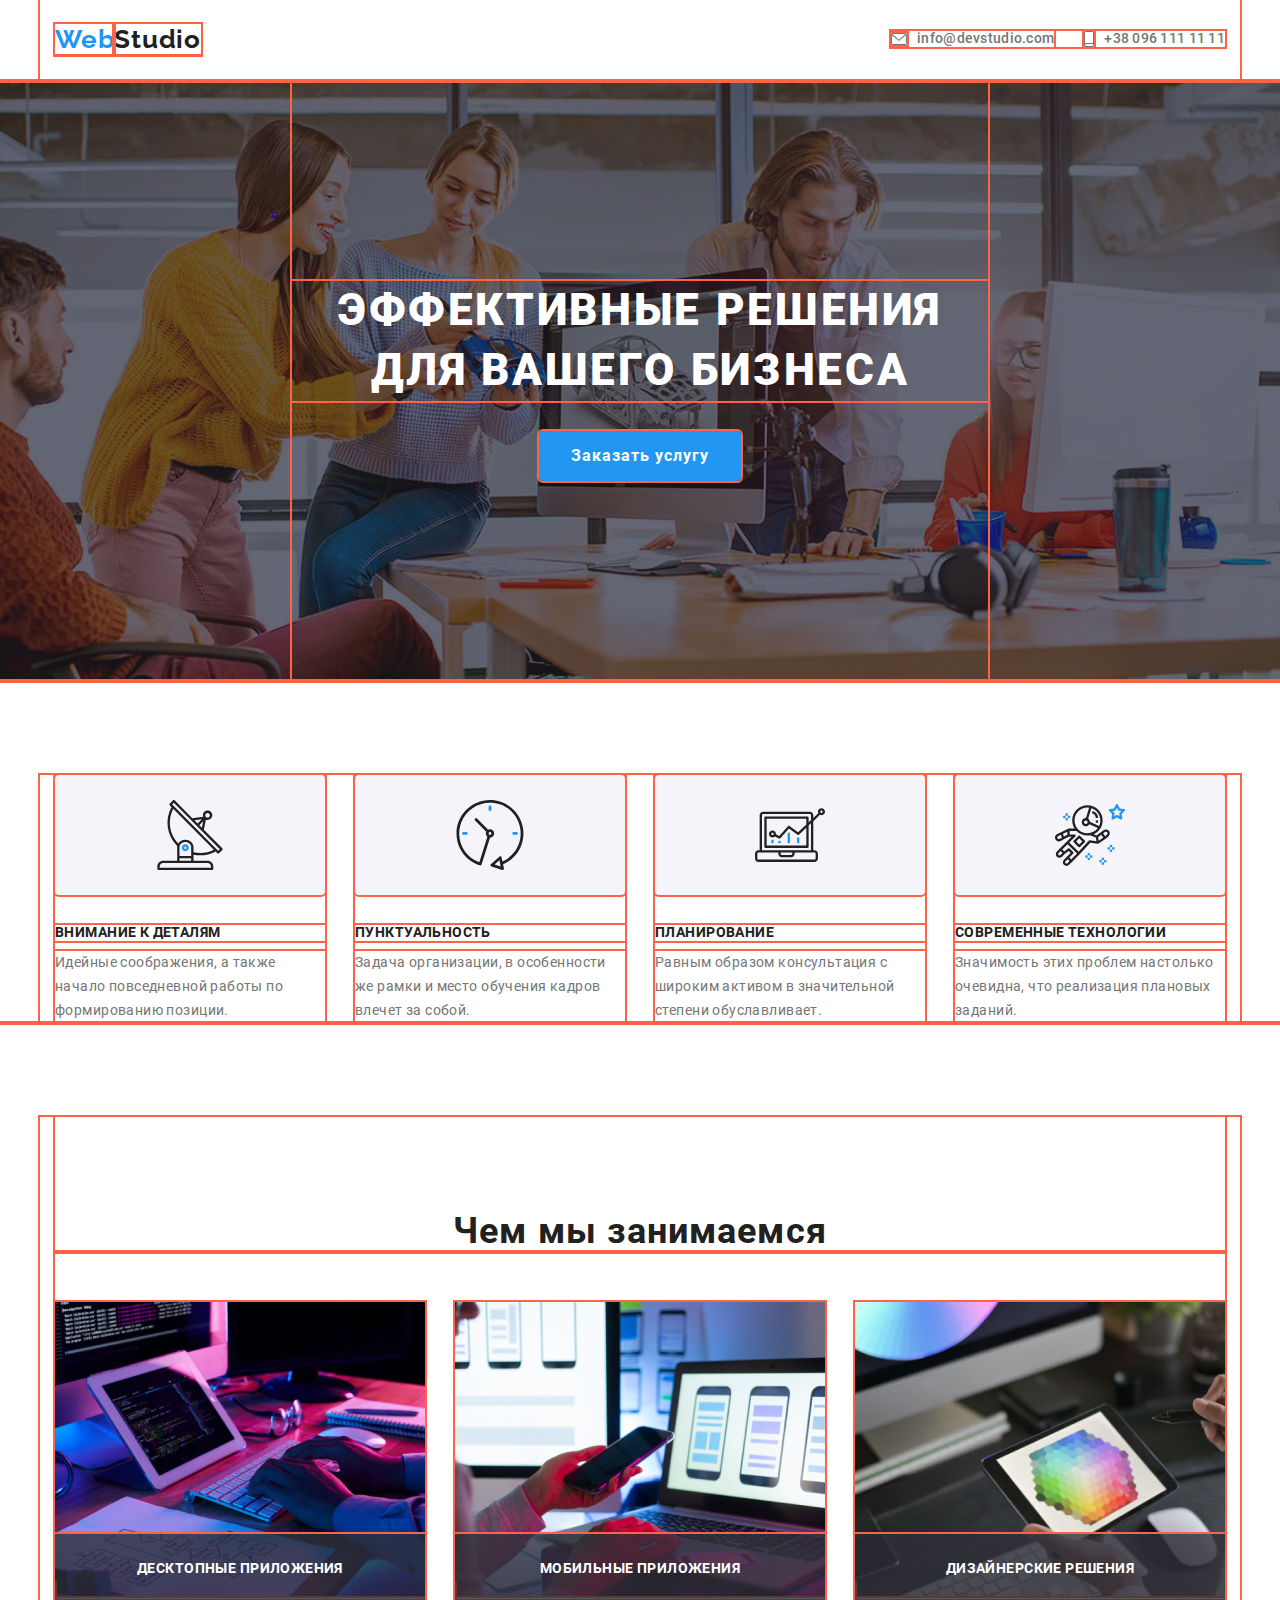
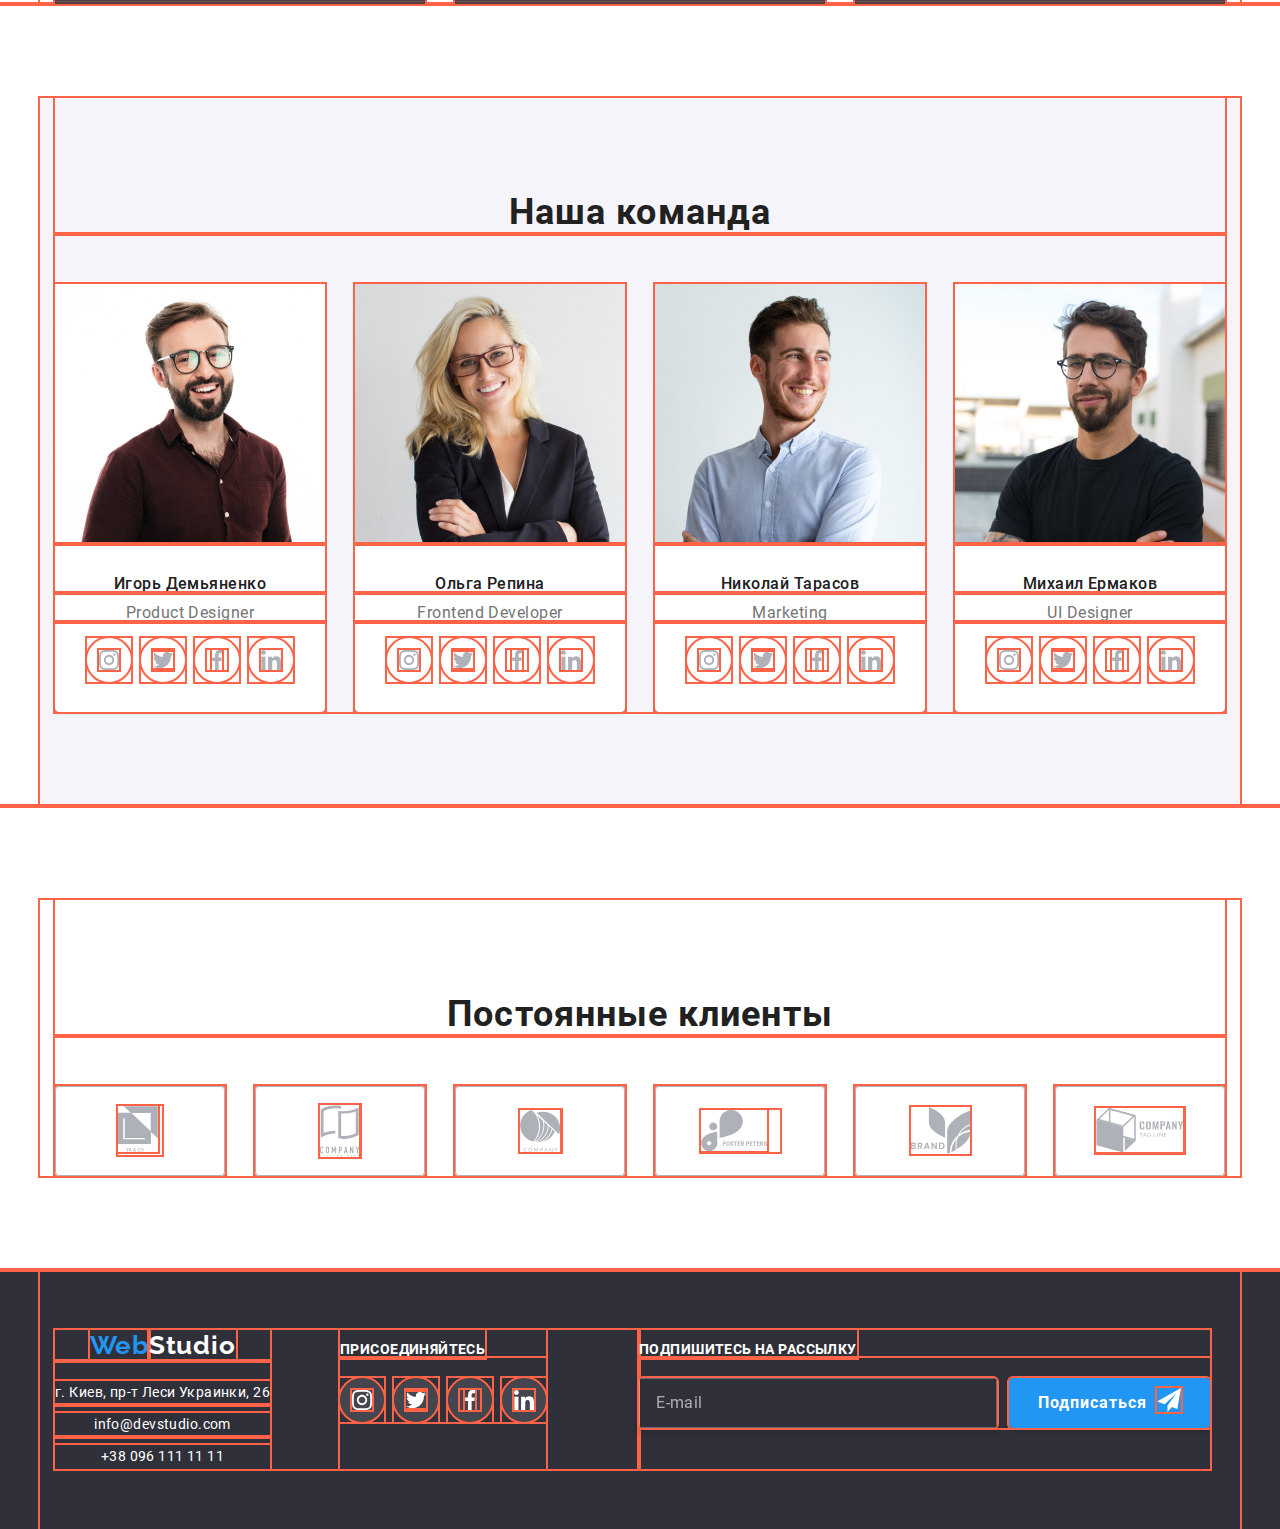
==== commit 78bb0d78: "main" ====
--- a/index.html
+++ b/index.html
@@ -13,21 +13,26 @@
 <body>
     <header class="header">
         <div class="container header-container"> 
-            <div class="header-mobile-container">
+            <!--<div class="header-mobile-container">-->
             <a href="./index.html" class="link logo"><span class="logo-web">Web</span><span class="logo-studio">Studio</span></a>
+            <button class="header-mobile-btn" type="button">
+                <svg class="header-logo-open" width="40" height="40">
+                    <use href="./images/mobile-icons/menu.svg#open"></use>
+                </svg>
+            </button>
             <nav class="navigation">
                 <ul class="menu list">
                     <li class="menu-item"><a href="./index.html" class="link menu-link active">Студия</a></li>
                     <li class="menu-item"><a href="./portfolio.html" class="link menu-link">Портфолио</a></li>
                     <li class="menu-item"><a href="#contacts" class="link menu-link">Контакты</a></li>
                 </ul>
-                <button class="header-mobile-btn" type="button">
+                <!--<button class="header-mobile-btn" type="button">
                     <svg class="header-logo-open" width="40" height="40">
                         <use href="./images/mobile-icons/menu.svg#open"></use>
                     </svg>
-                </button>
+                </button>-->
             </nav>
-            </div>
+            <!--</div>-->
             <ul class="list list-link">
                 <li class="cont-link"><a class="link contact-link" href="mailto:info@devstudio.com">
                     <svg class="logo-mail">
--- a/css/main.min.css
+++ b/css/main.min.css
@@ -1,2 +1,2 @@
-.footer-btn,.btn{display:-webkit-box;display:-ms-flexbox;display:flex;-webkit-box-pack:center;-ms-flex-pack:center;justify-content:center;margin-top:0px;border-radius:4px;border:none;text-align:center;-webkit-transition:250ms cubic-bezier(0.4, 0, 0.2, 1);transition:250ms cubic-bezier(0.4, 0, 0.2, 1)}@font-face{font-family:"Roboto";font-style:normal;font-weight:400;src:url("../fonts/roboto/roboto-v20-latin_cyrillic-regular.eot");src:local("Roboto"),local("Roboto-Regular"),url("../fonts/roboto/roboto-v20-latin_cyrillic-regular.eot?#iefix") format("embedded-opentype"),url("../fonts/roboto/roboto-v20-latin_cyrillic-regular.woff2") format("woff2"),url("../fonts/roboto/roboto-v20-latin_cyrillic-regular.woff") format("woff"),url("../fonts/roboto/roboto-v20-latin_cyrillic-regular.ttf") format("truetype"),url("../fonts/roboto/roboto-v20-latin_cyrillic-regular.svg#Roboto") format("svg")}@font-face{font-family:"Roboto";font-style:normal;font-weight:500;src:url("../fonts/roboto/roboto-v20-latin_cyrillic-500.eot");src:local("Roboto Medium"),local("Roboto-Medium"),url("../fonts/roboto/roboto-v20-latin_cyrillic-500.eot?#iefix") format("embedded-opentype"),url("../fonts/roboto/roboto-v20-latin_cyrillic-500.woff2") format("woff2"),url("../fonts/roboto/roboto-v20-latin_cyrillic-500.woff") format("woff"),url("../fonts/roboto/roboto-v20-latin_cyrillic-500.ttf") format("truetype"),url("../fonts/roboto/roboto-v20-latin_cyrillic-500.svg#Roboto") format("svg")}@font-face{font-family:"Roboto";font-style:normal;font-weight:700;src:url("../fonts/roboto/roboto-v20-latin_cyrillic-700.eot");src:local("Roboto Bold"),local("Roboto-Bold"),url("../fonts/roboto/roboto-v20-latin_cyrillic-700.eot?#iefix") format("embedded-opentype"),url("../fonts/roboto/roboto-v20-latin_cyrillic-700.woff2") format("woff2"),url("../fonts/roboto/roboto-v20-latin_cyrillic-700.woff") format("woff"),url("../fonts/roboto/roboto-v20-latin_cyrillic-700.ttf") format("truetype"),url("../fonts/roboto/roboto-v20-latin_cyrillic-700.svg#Roboto") format("svg")}@font-face{font-family:"Roboto";font-style:normal;font-weight:900;src:url("../fonts/roboto/roboto-v20-latin_cyrillic-900.eot");src:local("Roboto Black"),local("Roboto-Black"),url("../fonts/roboto/roboto-v20-latin_cyrillic-900.eot?#iefix") format("embedded-opentype"),url("../fonts/roboto/roboto-v20-latin_cyrillic-900.woff2") format("woff2"),url("../fonts/roboto/roboto-v20-latin_cyrillic-900.woff") format("woff"),url("../fonts/roboto/roboto-v20-latin_cyrillic-900.ttf") format("truetype"),url("../fonts/roboto/roboto-v20-latin_cyrillic-900.svg#Roboto") format("svg")}body{font-family:Roboto,sans-serif;font-size:14px;line-height:1.71;letter-spacing:0.03em;color:#757575}*,::after,::before{-webkit-box-sizing:inherit;box-sizing:inherit;outline:2px solid tomato}html{-webkit-box-sizing:border-box;box-sizing:border-box}.container{width:100%;padding-left:15px;padding-right:15px;margin-left:auto;margin-right:auto}@media (min-width: 480px){.container{width:480px}}@media (min-width: 768px){.container{width:768px}}@media (min-width: 1200px){.container{width:1200px}}.header{background-color:#fff;border-bottom:1px solid #ececec}h1,h2,h3{margin-top:0px}.list{list-style:none;margin:0px;padding:0px}.hero{height:400px;display:-webkit-box;display:-ms-flexbox;display:flex;-webkit-box-pack:center;-ms-flex-pack:center;justify-content:center;margin-left:auto;margin-right:auto;background-color:#2f303a;background-image:-webkit-gradient(linear, left top, right top, from(rgba(47,48,58,0.4)), to(rgba(47,48,58,0.4))),url(../images/heroes/mobile/heroes.svg);background-image:linear-gradient(to right, rgba(47,48,58,0.4), rgba(47,48,58,0.4)),url(../images/heroes/mobile/heroes.svg);background-repeat:no-repeat;background-position:center;background-size:auto}@media (min-width: 768px){.hero{background-image:-webkit-gradient(linear, left top, right top, from(rgba(47,48,58,0.4)), to(rgba(47,48,58,0.4))),url(../images/heroes/tablet/heroes.svg);background-image:linear-gradient(to right, rgba(47,48,58,0.4), rgba(47,48,58,0.4)),url(../images/heroes/tablet/heroes.svg)}}@media (min-width: 1200px){.hero{height:600px;background-image:-webkit-gradient(linear, left top, right top, from(rgba(47,48,58,0.4)), to(rgba(47,48,58,0.4))),url(../images/heroes/desktop/heroes.svg);background-image:linear-gradient(to right, rgba(47,48,58,0.4), rgba(47,48,58,0.4)),url(../images/heroes/desktop/heroes.svg)}}.hero-content{width:360px;margin-left:auto;margin-right:auto;-webkit-box-pack:center;-ms-flex-pack:center;justify-content:center;padding-top:118px;padding-bottom:118px}@media (min-width: 1200px){.hero-content{width:696px;padding-top:200px;padding-bottom:200px}}.page-title{font-family:Roboto,sans-serif;font-size:26px;font-weight:900;line-height:1.62;letter-spacing:.06em;text-align:center;text-transform:uppercase;color:#fff;margin-top:0px;margin-bottom:30px}@media (min-width: 1200px){.page-title{font-size:44px;font-weight:900;line-height:1.36;letter-spacing:.06em}}.section{padding-top:60px;padding-bottom:0px}@media (min-width: 1200px){.section{padding-top:94px}}.section-title{font-family:Roboto,sans-serif;font-size:28px;font-weight:700;line-height:1.18;letter-spacing:.03em;text-align:center;color:#212121;padding-top:60px;margin-bottom:0px}@media (min-width: 1200px){.section-title{font-size:36px;font-weight:700;line-height:1.16;letter-spacing:.03em;padding-top:94px}}.features-item{display:-webkit-box;display:-ms-flexbox;display:flex;-ms-flex-wrap:wrap;flex-wrap:wrap}.features-list{display:block}@media (min-width: 768px){.features-list{-ms-flex-preferred-size:calc(100% / 2 - 30px);flex-basis:calc(100% / 2 - 30px)}.features-list:nth-child(2n+1){margin-right:30px}.features-list:nth-child(n+3){margin-top:30px}}@media (min-width: 1200px){.features-list{-ms-flex-preferred-size:calc(100% / 4 - 30px);flex-basis:calc(100% / 4 - 30px)}.features-list:nth-child(2n+1){margin-right:0px}.features-list:nth-child(n+3){margin-top:0px}.features-list:not(:last-child){margin-right:30px}}.features-list::before{content:"";display:block;max-width:450px;height:120px;margin-bottom:30px;border-radius:4px;background-color:#f5f4fa;background-repeat:no-repeat;background-position:center}@media (min-width: 768px){.features-list::before{width:354px}}@media (min-width: 1200px){.features-list::before{width:270px}}.features-list:nth-child(1)::before{background-image:url(../images/features/antenna.svg)}.features-list:nth-child(2)::before{background-image:url(../images/features/clock.svg)}.features-list:nth-child(3)::before{background-image:url(../images/features/diagram.svg)}.features-list:nth-child(4)::before{background-image:url(../images/features/astronaut.svg)}.features-scroll{font-family:Roboto,sans-serif;font-size:14px;font-weight:700;line-height:1.14;letter-spacing:.03em;color:#212121;text-transform:uppercase;margin-bottom:0px}.features-description{font-size:14px;font-weight:400;line-height:1.71;letter-spacing:.03em;color:#757575;margin-top:10px;margin-bottom:0px}.occupation{position:absolute}.occupation-container{display:none}@media (min-width: 1200px){.occupation{position:static}.occupation-container{display:block}.occupation-item{display:-webkit-box;display:-ms-flexbox;display:flex;-ms-flex-wrap:wrap;flex-wrap:wrap;padding-top:50px}.occupation-item-list{position:relative;width:calc((100% - 60px) / 3);margin-left:0px}.occupation-item-list:not(:last-child){margin-right:30px}.occupation-item-list>img{display:block;width:100%;height:auto}.occupation-label{position:absolute;bottom:0px;left:0px;margin:0px;padding-top:27px;padding-bottom:27px;width:100%;font-family:Roboto,sans-serif;font-size:14px;font-weight:700;line-height:1.14;letter-spacing:.03em;text-align:center;text-transform:uppercase;text-decoration:none;color:#fff;background-color:rgba(47,48,58,0.8)}}.command-container{background-color:#f5f4fa;margin-top:60px;padding-bottom:60px}@media (min-width: 1200px){.command-container{margin-top:0px;padding-bottom:94px}}.command-item{display:-webkit-box;display:-ms-flexbox;display:flex;-ms-flex-wrap:wrap;flex-wrap:wrap;padding-top:30px}@media (min-width: 1200px){.command-item{padding-top:50px;-ms-flex-wrap:nowrap;flex-wrap:nowrap}}.command-members{display:block;border:1px;border-radius:0px 0px 4px 4px;max-width:100%;height:100%;background-color:#fff;-webkit-box-shadow:0px 1px 3px rgba(0,0,0,0.12),0px 1px 1px rgba(0,0,0,0.14),0px 2px 1px rgba(0,0,0,0.2);box-shadow:0px 1px 3px rgba(0,0,0,0.12),0px 1px 1px rgba(0,0,0,0.14),0px 2px 1px rgba(0,0,0,0.2)}.command-members:not(:first-child){margin-top:30px}.command-members img{display:block;max-width:100%;height:auto}@media (min-width: 768px){.command-members{-ms-flex-preferred-size:calc(100% / 2 - 30px);flex-basis:calc(100% / 2 - 30px)}.command-members:nth-child(2n+1){margin-right:30px}.command-members:nth-child(2){margin-top:0px}}@media (min-width: 1200px){.command-members{-ms-flex-preferred-size:calc((100% - 60px) / 4);flex-basis:calc((100% - 60px) / 4)}.command-members:nth-child(n+3){margin-top:0px}.command-members:not(:last-child){margin-right:30px}}.command-name{font-family:Roboto,sans-serif;font-size:16px;font-weight:500;line-height:1.187;letter-spacing:.03em;text-align:center;color:#212121;padding-top:30px;padding-bottom:0px;margin-top:0px;margin-bottom:0px}.command-jobs{font-family:Roboto,sans-serif;font-size:16px;font-weight:400;line-height:1.187;letter-spacing:.03em;text-align:center;color:#757575;padding-top:10px;padding-bottom:0px;margin-top:0px;margin-bottom:0px}.clients{padding-bottom:60px}@media (min-width: 1200px){.clients{padding-bottom:94px}}.clients-item{display:-webkit-box;display:-ms-flexbox;display:flex;-ms-flex-wrap:wrap;flex-wrap:wrap;padding-top:30px}@media (min-width: 1200px){.clients-item{-ms-flex-wrap:nowrap;flex-wrap:nowrap;padding-top:50px}}.clients-companies{width:calc((100% - 30px) / 2)}.clients-companies:nth-child(2n+1){margin-right:30px}.clients-companies:nth-child(n+3){margin-top:30px}@media (min-width: 768px){.clients-companies{width:calc((100% - 60px) / 3);margin-right:30px}.clients-companies:nth-child(3n+3){margin-right:0px}.clients-companies:nth-child(n+3){margin-top:0px}.clients-companies:nth-child(n+4){margin-top:30px}}@media (min-width: 1200px){.clients-companies{width:calc((100% - 60px) / 6)}.clients-companies:not(:last-child){margin-right:30px}.clients-companies:nth-child(n){margin-top:0px}}.clients-companies-link{display:-webkit-box;display:-ms-flexbox;display:flex;-webkit-box-pack:center;-ms-flex-pack:center;justify-content:center;-webkit-box-align:center;-ms-flex-align:center;align-items:center;max-width:210px;height:90px;border:1px solid #afb1b8;border-radius:4px;-webkit-transition:250ms cubic-bezier(0.4, 0, 0.2, 1);transition:250ms cubic-bezier(0.4, 0, 0.2, 1)}@media (min-width: 768px){.clients-companies-link{max-width:226px}}@media (min-width: 1200px){.clients-companies-link{width:170px}}.clients-companies-link:hover,.clients-companies-link:focus{border:1px solid #2196f3}.clients-companies-logo{fill:#afb1b8;-webkit-transition:250ms cubic-bezier(0.4, 0, 0.2, 1);transition:250ms cubic-bezier(0.4, 0, 0.2, 1)}.clients-companies-link:hover .clients-companies-logo,.clients-companies-link:focus .clients-companies-logo{fill:#2196f3}footer{background-color:#2f303a}.footer{display:block;padding-top:60px}@media (min-width: 1200px){.footer{display:-webkit-box;display:-ms-flexbox;display:flex}}@media (min-width: 1200px){.footer{display:-webkit-box;display:-ms-flexbox;display:flex;padding-bottom:60px}}@media (min-width: 768px){.footer-container{display:-webkit-box;display:-ms-flexbox;display:flex;-webkit-box-pack:justify;-ms-flex-pack:justify;justify-content:space-between}}@media (min-width: 1200px){.footer-container{-webkit-box-pack:start;-ms-flex-pack:start;justify-content:flex-start}}.footer-logo{display:block}@media (min-width: 768px){.footer-logo{margin-left:60px}}@media (min-width: 1200px){.footer-logo{margin-left:0px;margin-right:70px}}.footer-logo>a{display:-webkit-box;display:-ms-flexbox;display:flex;-webkit-box-pack:center;-ms-flex-pack:center;justify-content:center;-webkit-box-align:center;-ms-flex-align:center;align-items:center}.footer-address{display:block;padding-top:20px}.link-styles{font-style:normal;color:#fff;padding-bottom:60px}@media (min-width: 768px){.link-styles{padding-bottom:0px}}.link-styles>li{padding-top:8px}.link-styles>li>a{display:-webkit-box;display:-ms-flexbox;display:flex;-webkit-box-pack:center;-ms-flex-pack:center;justify-content:center}.link-styles>li:first-child{padding-top:0px}.logo-web-footer{color:#fff}.footer-contact{color:rgba(255,255,255,0.7)}.footer-icons{display:block;-webkit-box-orient:vertical;-webkit-box-direction:normal;-ms-flex-direction:column;flex-direction:column;-webkit-box-pack:center;-ms-flex-pack:center;justify-content:center;-webkit-box-align:center;-ms-flex-align:center;align-items:center}@media (min-width: 768px){.footer-icons{margin-right:75px;margin-top:5px}}@media (min-width: 1200px){.footer-icons{display:-webkit-box;display:-ms-flexbox;display:flex;margin-right:93px;margin-top:0px;-webkit-box-pack:start;-ms-flex-pack:start;justify-content:flex-start;-webkit-box-align:start;-ms-flex-align:start;align-items:flex-start}}.footer-icons-block{display:block;-webkit-box-orient:vertical;-webkit-box-direction:normal;-ms-flex-direction:column;flex-direction:column;-webkit-box-pack:center;-ms-flex-pack:center;justify-content:center;-webkit-box-align:center;-ms-flex-align:center;align-items:center;padding-top:60px}@media (min-width: 1200px){.footer-icons-block{display:-webkit-box;display:-ms-flexbox;display:flex;-webkit-box-pack:start;-ms-flex-pack:start;justify-content:flex-start;-webkit-box-align:start;-ms-flex-align:start;align-items:flex-start;padding-top:0px}}@media (min-width: 1200px){.footer-form-block{display:-webkit-box;display:-ms-flexbox;display:flex}}.footer-icons-title{font-size:14px;font-weight:700;line-height:1.14;letter-spacing:.03em;text-transform:uppercase;color:#fff;margin-bottom:0px;text-align:center}@media (min-width: 1200px){.footer-icons-title{padding-top:12px;-webkit-box-align:start;-ms-flex-align:start;align-items:flex-start}}.footer-social-icons{display:-webkit-box;display:-ms-flexbox;display:flex;padding-top:20px;-webkit-box-pack:center;-ms-flex-pack:center;justify-content:center}.footer-social-icons-items:not(:last-child){margin-right:10px}.footer-social-icons-svg{width:20px;height:20px;fill:#fff}.footer-social-icons-link{display:-webkit-box;display:-ms-flexbox;display:flex;-webkit-box-pack:center;-ms-flex-pack:center;justify-content:center;-webkit-box-align:center;-ms-flex-align:center;align-items:center;width:44px;height:44px;background-color:rgba(255,255,255,0.1);border-radius:50%;-webkit-transition:250ms cubic-bezier(0.4, 0, 0.2, 1);transition:250ms cubic-bezier(0.4, 0, 0.2, 1)}.footer-social-icons-link:hover,.footer-social-icons-link:focus{background-color:#2196f3}.footer-form{display:-webkit-box;display:-ms-flexbox;display:flex;-webkit-box-orient:vertical;-webkit-box-direction:normal;-ms-flex-direction:column;flex-direction:column;-webkit-box-pack:center;-ms-flex-pack:center;justify-content:center;-webkit-box-align:center;-ms-flex-align:center;align-items:center;padding-top:20px;padding-bottom:60px}@media (min-width: 1200px){.footer-form{padding-bottom:0px;-webkit-box-orient:horizontal;-webkit-box-direction:normal;-ms-flex-direction:row;flex-direction:row}}.footer-form-fild{width:100%;height:50px;border:1px solid rgba(255,255,255,0.3);-webkit-filter:drop-shadow(0px 4px 4px rgba(0,0,0,0.15));filter:drop-shadow(0px 4px 4px rgba(0,0,0,0.15));border-radius:4px;text-align:center}@media (min-width: 768px){.footer-form-fild{width:450px}}@media (min-width: 1200px){.footer-form-fild{width:358px;margin-right:12px}}.footer-form-input{width:100%;height:100%;background-color:#2f303a;border:none;padding-left:16px;outline:none;font-family:Roboto,sans-serif;font-size:16px;font-weight:400;line-height:1.25;letter-spacing:.03em;-webkit-box-align:center;-ms-flex-align:center;align-items:center;color:#fff}.footer-form-input::-webkit-input-placeholder{color:rgba(255,255,255,0.6)}.footer-form-input:-ms-input-placeholder{color:rgba(255,255,255,0.6)}.footer-form-input::-ms-input-placeholder{color:rgba(255,255,255,0.6)}.footer-form-input::placeholder{color:rgba(255,255,255,0.6)}.footer-btn{padding:10px 29px;margin-top:20px;font-family:Roboto,sans-serif;font-size:16px;font-weight:700;line-height:1.87;letter-spacing:.06em;color:#fff;-webkit-box-shadow:0px 4px 4px rgba(0,0,0,0.15);box-shadow:0px 4px 4px rgba(0,0,0,0.15);background-color:#2196f3}.footer-btn:hover,.footer-btn:focus{background-color:#fff;color:#2196f3}.footer-btn:hover .logo-send,.footer-btn:hover .logo-send,.footer-btn:focus .logo-send,.footer-btn:focus .logo-send{fill:#2196f3}@media (min-width: 1200px){.footer-btn{margin-top:0px}}.footer-form-input:-webkit-autofill,.footer-form-input:-webkit-autofill:hover,.footer-form-input:-webkit-autofill:focus{-webkit-text-fill-color:#fff;-webkit-box-shadow:0 0 0px 1000px #2f303a inset}.header-container{width:100%;padding-top:24px;padding-bottom:25px;display:-webkit-box;display:-ms-flexbox;display:flex;-webkit-box-pack:end;-ms-flex-pack:end;justify-content:flex-end;-webkit-box-align:center;-ms-flex-align:center;align-items:center}.header-container .logo{margin-right:93px}@media (min-width: 480px){.header-container{width:480px}}@media (min-width: 768px){.header-container{width:768px}}@media (min-width: 1200px){.header-container{width:1200px}}.menu{display:none}@media (min-width: 768px){.menu{display:-webkit-inline-box;display:-ms-inline-flexbox;display:inline-flex}}.header-mobile-container{display:-webkit-box;display:-ms-flexbox;display:flex}.menu .active{color:#2196f3}.menu .active::after{content:"";position:absolute;bottom:-220%;display:block;width:100%;height:4px;border-radius:2px;background-color:#2196f3}.menu-item{display:-webkit-box;display:-ms-flexbox;display:flex}.menu-item:not(:last-child){position:relative;margin-right:50px}.navigation{display:-webkit-box;display:-ms-flexbox;display:flex;-webkit-box-align:center;-ms-flex-align:center;align-items:center;margin-right:auto}.header-mobile-btn{display:-webkit-box;display:-ms-flexbox;display:flex;-webkit-box-pack:center;-ms-flex-pack:center;justify-content:center;-webkit-box-align:center;-ms-flex-align:center;align-items:center;width:40px;height:40px;border:1px solid rgba(0,0,0,0.1);background-color:#fff}@media (min-width: 768px){.header-mobile-btn{display:none}}.header-logo-open{width:24px;height:16px;fill:black}.list-link{display:none}@media (min-width: 768px){.list-link{display:block}}@media (min-width: 1200px){.list-link{display:-webkit-box;display:-ms-flexbox;display:flex}}.cont-link:not(:last-child){margin-right:30px}.menu-link{font-size:14px;font-weight:500;line-height:1.14;letter-spacing:.02em;color:#212121}.contact-link{display:-webkit-box;display:-ms-flexbox;display:flex;-webkit-box-align:center;-ms-flex-align:center;align-items:center;font-size:14px;font-weight:500;line-height:1.14;letter-spacing:.02em;color:#757575}.logo-mail{display:-webkit-inline-box;display:-ms-inline-flexbox;display:inline-flex;-webkit-box-align:center;-ms-flex-align:center;align-items:center}.logo-mail{display:block;width:16px;height:12px;margin-right:10px;fill:#757575;-webkit-transition:250ms cubic-bezier(0.4, 0, 0.2, 1);transition:250ms cubic-bezier(0.4, 0, 0.2, 1)}.link:hover .logo-mail,.link:focus .logo-mail{fill:#2196f3}.logo-phone{display:-webkit-inline-box;display:-ms-inline-flexbox;display:inline-flex;-webkit-box-align:center;-ms-flex-align:center;align-items:center}.logo-phone{display:block;width:10px;height:16px;margin-right:10px;fill:#757575;-webkit-transition:250ms cubic-bezier(0.4, 0, 0.2, 1);transition:250ms cubic-bezier(0.4, 0, 0.2, 1)}.link:hover .logo-phone,.link:focus .logo-phone{fill:#2196f3}.logo{font-family:Raleway,sans-serif;font-size:24px;font-weight:700;line-height:1.16;letter-spacing:.03em}@media (min-width: 1200px){.logo{font-size:26px;font-weight:700;line-height:1.19;letter-spacing:.03em}}.logo-web{color:#2196f3}.logo-studio{color:#212121}.link{color:inherit;text-decoration:none;-webkit-transition:250ms cubic-bezier(0.4, 0, 0.2, 1);transition:250ms cubic-bezier(0.4, 0, 0.2, 1)}.link:hover,.link:focus{color:#2196f3}.btn{margin-left:auto;margin-right:auto;padding:10px 32px;font-family:inherit;font-size:16px;font-weight:700;line-height:1.87;letter-spacing:.06em;color:#fff;background-color:#2196f3}.btn:hover,.btn:focus{background-color:#188ce8}.backdrop{position:fixed;top:0px;left:0px;width:100%;height:100%;background-color:rgba(0,0,0,0.2);z-index:1;opacity:1;-webkit-transition:opacity 250ms cubic-bezier(0.4, 0, 0.2, 1);transition:opacity 250ms cubic-bezier(0.4, 0, 0.2, 1)}.backdrop.is-hidden{opacity:0;pointer-events:none}.backdrop.is-hidden .modal{-webkit-transform:translate(-50%, -50%) scale(0.9);transform:translate(-50%, -50%) scale(0.9)}.modal{position:absolute;top:50%;left:50%;border-radius:4px;-webkit-box-shadow:0px 1px 3px rgba(0,0,0,0.12),0px 1px 1px rgba(0,0,0,0.14),0px 2px 1px rgba(0,0,0,0.2);box-shadow:0px 1px 3px rgba(0,0,0,0.12),0px 1px 1px rgba(0,0,0,0.14),0px 2px 1px rgba(0,0,0,0.2);width:528px;height:581px;background-color:#fff;-webkit-transform:translate(-50%, -50%) scale(1);transform:translate(-50%, -50%) scale(1);-webkit-transition:-webkit-transform 250ms cubic-bezier(0.4, 0, 0.2, 1);transition:-webkit-transform 250ms cubic-bezier(0.4, 0, 0.2, 1);transition:transform 250ms cubic-bezier(0.4, 0, 0.2, 1);transition:transform 250ms cubic-bezier(0.4, 0, 0.2, 1), -webkit-transform 250ms cubic-bezier(0.4, 0, 0.2, 1)}.modal-close{display:-webkit-box;display:-ms-flexbox;display:flex;-webkit-box-pack:center;-ms-flex-pack:center;justify-content:center;-webkit-box-align:center;-ms-flex-align:center;align-items:center;width:30px;height:30px;border:1px solid rgba(0,0,0,0.1);border-radius:50%;background-color:#fff;margin-top:8px;margin-right:8px;margin-left:auto}.logo-close{width:18px;height:18px;fill:black}.modal-title{margin-bottom:0px;font-family:Roboto,sans-serif;font-size:20px;font-weight:700;line-height:1.15;letter-spacing:.03em;text-align:center;color:#212121}.modal-form:focus-within .modal-title{color:#2196f3}.modal-form{margin-left:40px;margin-right:40px;margin-top:12px;margin-bottom:40px}.modal-form>div:nth-child(4){margin-bottom:20px}.modal-form>button{margin-top:0px;margin-left:auto;margin-right:auto}.modal-form-feald{position:relative;display:-webkit-box;display:-ms-flexbox;display:flex;-webkit-box-orient:vertical;-webkit-box-direction:normal;-ms-flex-direction:column;flex-direction:column;margin-bottom:10px;font-family:Roboto,sans-serif;font-weight:normal;font-size:12px;line-height:1.16;letter-spacing:0.01em;color:#757575}.modal-form-feald label{margin-bottom:4px;font-family:Roboto,sans-serif;font-weight:normal;font-size:12px;line-height:1.16;letter-spacing:0.01em;color:#757575}.modal-form-feald input{margin-top:4px;width:100%;height:40px;margin:0px;padding:12px;padding-left:42px;border:1px solid rgba(33,33,33,0.2);border-radius:4px;font-size:16px;-webkit-transition:250ms cubic-bezier(0.4, 0, 0.2, 1);transition:250ms cubic-bezier(0.4, 0, 0.2, 1)}.modal-form-feald input:focus{outline:none;border:1px solid #2196f3}.modal-form-feald textarea{resize:none;width:100%;height:120px;margin:0px;padding:12px;border:1px solid rgba(33,33,33,0.2);border-radius:4px;font-size:12px;line-height:1.16;letter-spacing:0.01em}.modal-form-feald textarea::-webkit-input-placeholder{color:rgba(117,117,117,0.5)}.modal-form-feald textarea:-ms-input-placeholder{color:rgba(117,117,117,0.5)}.modal-form-feald textarea::-ms-input-placeholder{color:rgba(117,117,117,0.5)}.modal-form-feald textarea::placeholder{color:rgba(117,117,117,0.5)}.modal-form-feald textarea:focus{outline:none;border:1px solid #2196f3}.modal-form-feald input:-webkit-autofill,.modal-form-feald input:-webkit-autofill:hover,.modal-form-feald input:-webkit-autofill:focus{-webkit-text-fill-color:#212121;-webkit-box-shadow:0 0 0px 1000px #fff inset}.modal-btn{display:-webkit-box;display:-ms-flexbox;display:flex;-webkit-box-pack:center;-ms-flex-pack:center;justify-content:center;padding:10px 55px;border-radius:4px;border:none;font-family:Roboto,sans-serif;font-size:16px;font-weight:700;line-height:1.87;letter-spacing:.06em;text-align:center;color:#fff;-webkit-box-shadow:0px 4px 4px rgba(0,0,0,0.15);box-shadow:0px 4px 4px rgba(0,0,0,0.15);background-color:#2196f3;-webkit-transition:250ms cubic-bezier(0.4, 0, 0.2, 1);transition:250ms cubic-bezier(0.4, 0, 0.2, 1)}.modal-btn:hover,.modal-btn:focus{background-color:#188ce8}.modal-logo{position:absolute;-webkit-box-align:center;-ms-flex-align:center;align-items:center;-webkit-box-pack:center;-ms-flex-pack:center;justify-content:center;width:18px;height:18px;bottom:11px;margin-left:12px;fill:#212121;-webkit-transition:250ms cubic-bezier(0.4, 0, 0.2, 1);transition:250ms cubic-bezier(0.4, 0, 0.2, 1)}.modal-form-feald input:focus+.modal-logo{fill:#2196f3}.modal-form-feald input:not(:placeholder-shown):valid{border-color:green}.modal-form-feald input:not(:placeholder-shown):invalid{border-color:red}.modal-conditions{display:-webkit-box;display:-ms-flexbox;display:flex;-webkit-box-pack:center;-ms-flex-pack:center;justify-content:center;-webkit-box-align:center;-ms-flex-align:center;align-items:center;margin-bottom:30px;padding:0px}.modal-conditions label{font-family:Roboto,sans-serif;font-weight:normal;font-size:14px;line-height:1.71;letter-spacing:0.03em;color:#757575}.social-icons{display:-webkit-box;display:-ms-flexbox;display:flex;-webkit-box-pack:center;-ms-flex-pack:center;justify-content:center;padding-top:16px;padding-bottom:24px;padding-right:122px;padding-left:122px}@media (min-width: 768px){.social-icons{padding-right:74px;padding-left:74px}}@media (min-width: 1200px){.social-icons{padding-bottom:30px;padding-right:32px;padding-left:32px}}.social-icons-items:not(:last-child){margin-right:10px}.social-icons-link{display:-webkit-box;display:-ms-flexbox;display:flex;-webkit-box-pack:center;-ms-flex-pack:center;justify-content:center;-webkit-box-align:center;-ms-flex-align:center;align-items:center;width:44px;height:44px;background-color:#fff;border-radius:50%;-webkit-transition:250ms cubic-bezier(0.4, 0, 0.2, 1);transition:250ms cubic-bezier(0.4, 0, 0.2, 1)}.social-icons-link:hover,.social-icons-link:focus{background-color:#2196f3}.social-icons-link:hover .social-icons-svg,.social-icons-link:focus .social-icons-svg{fill:#fff}.social-icons-svg{width:20px;height:20px;fill:#afb1b8}.checkbox{-webkit-appearance:none;-moz-appearance:none;appearance:none;position:absolute}.icon-check{display:block;width:16px;height:15px;border:2px solid #212121;border-radius:2px;margin-right:7px}.checkbox:checked+.icon-check{background-color:#2196f3;border-color:#2196f3;background-image:url(../images/icons/icon-check.svg);background-size:contain;background-origin:border-box}.checkbox-text{font-family:Roboto,sans-serif;font-size:14px;font-weight:400;line-height:1.71;letter-spacing:.03em;color:#757575}.checkbox-link{color:#2196f3}.logo-send{-webkit-box-align:center;-ms-flex-align:center;align-items:center;-webkit-box-pack:center;-ms-flex-pack:center;justify-content:center;width:24px;height:24px;margin-left:10px;fill:#fff;-webkit-transition:250ms cubic-bezier(0.4, 0, 0.2, 1);transition:250ms cubic-bezier(0.4, 0, 0.2, 1)}
+.footer-btn,.btn{display:-webkit-box;display:-ms-flexbox;display:flex;-webkit-box-pack:center;-ms-flex-pack:center;justify-content:center;margin-top:0px;border-radius:4px;border:none;text-align:center;-webkit-transition:250ms cubic-bezier(0.4, 0, 0.2, 1);transition:250ms cubic-bezier(0.4, 0, 0.2, 1)}@font-face{font-family:"Roboto";font-style:normal;font-weight:400;src:url("../fonts/roboto/roboto-v20-latin_cyrillic-regular.eot");src:local("Roboto"),local("Roboto-Regular"),url("../fonts/roboto/roboto-v20-latin_cyrillic-regular.eot?#iefix") format("embedded-opentype"),url("../fonts/roboto/roboto-v20-latin_cyrillic-regular.woff2") format("woff2"),url("../fonts/roboto/roboto-v20-latin_cyrillic-regular.woff") format("woff"),url("../fonts/roboto/roboto-v20-latin_cyrillic-regular.ttf") format("truetype"),url("../fonts/roboto/roboto-v20-latin_cyrillic-regular.svg#Roboto") format("svg")}@font-face{font-family:"Roboto";font-style:normal;font-weight:500;src:url("../fonts/roboto/roboto-v20-latin_cyrillic-500.eot");src:local("Roboto Medium"),local("Roboto-Medium"),url("../fonts/roboto/roboto-v20-latin_cyrillic-500.eot?#iefix") format("embedded-opentype"),url("../fonts/roboto/roboto-v20-latin_cyrillic-500.woff2") format("woff2"),url("../fonts/roboto/roboto-v20-latin_cyrillic-500.woff") format("woff"),url("../fonts/roboto/roboto-v20-latin_cyrillic-500.ttf") format("truetype"),url("../fonts/roboto/roboto-v20-latin_cyrillic-500.svg#Roboto") format("svg")}@font-face{font-family:"Roboto";font-style:normal;font-weight:700;src:url("../fonts/roboto/roboto-v20-latin_cyrillic-700.eot");src:local("Roboto Bold"),local("Roboto-Bold"),url("../fonts/roboto/roboto-v20-latin_cyrillic-700.eot?#iefix") format("embedded-opentype"),url("../fonts/roboto/roboto-v20-latin_cyrillic-700.woff2") format("woff2"),url("../fonts/roboto/roboto-v20-latin_cyrillic-700.woff") format("woff"),url("../fonts/roboto/roboto-v20-latin_cyrillic-700.ttf") format("truetype"),url("../fonts/roboto/roboto-v20-latin_cyrillic-700.svg#Roboto") format("svg")}@font-face{font-family:"Roboto";font-style:normal;font-weight:900;src:url("../fonts/roboto/roboto-v20-latin_cyrillic-900.eot");src:local("Roboto Black"),local("Roboto-Black"),url("../fonts/roboto/roboto-v20-latin_cyrillic-900.eot?#iefix") format("embedded-opentype"),url("../fonts/roboto/roboto-v20-latin_cyrillic-900.woff2") format("woff2"),url("../fonts/roboto/roboto-v20-latin_cyrillic-900.woff") format("woff"),url("../fonts/roboto/roboto-v20-latin_cyrillic-900.ttf") format("truetype"),url("../fonts/roboto/roboto-v20-latin_cyrillic-900.svg#Roboto") format("svg")}body{font-family:Roboto,sans-serif;font-size:14px;line-height:1.71;letter-spacing:0.03em;color:#757575}*,::after,::before{-webkit-box-sizing:inherit;box-sizing:inherit;outline:2px solid tomato}html{-webkit-box-sizing:border-box;box-sizing:border-box}.container{width:100%;padding-left:15px;padding-right:15px;margin-left:auto;margin-right:auto}@media (min-width: 480px){.container{width:480px}}@media (min-width: 768px){.container{width:768px}}@media (min-width: 1200px){.container{width:1200px}}.header{background-color:#fff;border-bottom:1px solid #ececec}h1,h2,h3{margin-top:0px}.list{list-style:none;margin:0px;padding:0px}.hero{height:400px;display:-webkit-box;display:-ms-flexbox;display:flex;-webkit-box-pack:center;-ms-flex-pack:center;justify-content:center;margin-left:auto;margin-right:auto;background-color:#2f303a;background-image:-webkit-gradient(linear, left top, right top, from(rgba(47,48,58,0.4)), to(rgba(47,48,58,0.4))),url(../images/heroes/mobile/heroes.svg);background-image:linear-gradient(to right, rgba(47,48,58,0.4), rgba(47,48,58,0.4)),url(../images/heroes/mobile/heroes.svg);background-repeat:no-repeat;background-position:center;background-size:auto}@media (min-width: 768px){.hero{background-image:-webkit-gradient(linear, left top, right top, from(rgba(47,48,58,0.4)), to(rgba(47,48,58,0.4))),url(../images/heroes/tablet/heroes.svg);background-image:linear-gradient(to right, rgba(47,48,58,0.4), rgba(47,48,58,0.4)),url(../images/heroes/tablet/heroes.svg)}}@media (min-width: 1200px){.hero{height:600px;background-image:-webkit-gradient(linear, left top, right top, from(rgba(47,48,58,0.4)), to(rgba(47,48,58,0.4))),url(../images/heroes/desktop/heroes.svg);background-image:linear-gradient(to right, rgba(47,48,58,0.4), rgba(47,48,58,0.4)),url(../images/heroes/desktop/heroes.svg)}}.hero-content{width:360px;margin-left:auto;margin-right:auto;-webkit-box-pack:center;-ms-flex-pack:center;justify-content:center;padding-top:118px;padding-bottom:118px}@media (min-width: 1200px){.hero-content{width:696px;padding-top:200px;padding-bottom:200px}}.page-title{font-family:Roboto,sans-serif;font-size:26px;font-weight:900;line-height:1.62;letter-spacing:.06em;text-align:center;text-transform:uppercase;color:#fff;margin-top:0px;margin-bottom:30px}@media (min-width: 1200px){.page-title{font-size:44px;font-weight:900;line-height:1.36;letter-spacing:.06em}}.section{padding-top:60px;padding-bottom:0px}@media (min-width: 1200px){.section{padding-top:94px}}.section-title{font-family:Roboto,sans-serif;font-size:28px;font-weight:700;line-height:1.18;letter-spacing:.03em;text-align:center;color:#212121;padding-top:60px;margin-bottom:0px}@media (min-width: 1200px){.section-title{font-size:36px;font-weight:700;line-height:1.16;letter-spacing:.03em;padding-top:94px}}.features-item{display:-webkit-box;display:-ms-flexbox;display:flex;-ms-flex-wrap:wrap;flex-wrap:wrap}.features-list{display:block}@media (min-width: 768px){.features-list{-ms-flex-preferred-size:calc(100% / 2 - 30px);flex-basis:calc(100% / 2 - 30px)}.features-list:nth-child(2n+1){margin-right:30px}.features-list:nth-child(n+3){margin-top:30px}}@media (min-width: 1200px){.features-list{-ms-flex-preferred-size:calc(100% / 4 - 30px);flex-basis:calc(100% / 4 - 30px)}.features-list:nth-child(2n+1){margin-right:0px}.features-list:nth-child(n+3){margin-top:0px}.features-list:not(:last-child){margin-right:30px}}.features-list::before{content:"";display:block;max-width:450px;height:120px;margin-bottom:30px;border-radius:4px;background-color:#f5f4fa;background-repeat:no-repeat;background-position:center}@media (min-width: 768px){.features-list::before{width:354px}}@media (min-width: 1200px){.features-list::before{width:270px}}.features-list:nth-child(1)::before{background-image:url(../images/features/antenna.svg)}.features-list:nth-child(2)::before{background-image:url(../images/features/clock.svg)}.features-list:nth-child(3)::before{background-image:url(../images/features/diagram.svg)}.features-list:nth-child(4)::before{background-image:url(../images/features/astronaut.svg)}.features-scroll{font-family:Roboto,sans-serif;font-size:14px;font-weight:700;line-height:1.14;letter-spacing:.03em;color:#212121;text-transform:uppercase;margin-bottom:0px}.features-description{font-size:14px;font-weight:400;line-height:1.71;letter-spacing:.03em;color:#757575;margin-top:10px;margin-bottom:0px}.occupation{position:absolute}.occupation-container{display:none}@media (min-width: 1200px){.occupation{position:static}.occupation-container{display:block}.occupation-item{display:-webkit-box;display:-ms-flexbox;display:flex;-ms-flex-wrap:wrap;flex-wrap:wrap;padding-top:50px}.occupation-item-list{position:relative;width:calc((100% - 60px) / 3);margin-left:0px}.occupation-item-list:not(:last-child){margin-right:30px}.occupation-item-list>img{display:block;width:100%;height:auto}.occupation-label{position:absolute;bottom:0px;left:0px;margin:0px;padding-top:27px;padding-bottom:27px;width:100%;font-family:Roboto,sans-serif;font-size:14px;font-weight:700;line-height:1.14;letter-spacing:.03em;text-align:center;text-transform:uppercase;text-decoration:none;color:#fff;background-color:rgba(47,48,58,0.8)}}.command-container{background-color:#f5f4fa;margin-top:60px;padding-bottom:60px}@media (min-width: 1200px){.command-container{margin-top:0px;padding-bottom:94px}}.command-item{display:-webkit-box;display:-ms-flexbox;display:flex;-ms-flex-wrap:wrap;flex-wrap:wrap;padding-top:30px}@media (min-width: 1200px){.command-item{padding-top:50px;-ms-flex-wrap:nowrap;flex-wrap:nowrap}}.command-members{display:block;border:1px;border-radius:0px 0px 4px 4px;max-width:100%;height:100%;background-color:#fff;-webkit-box-shadow:0px 1px 3px rgba(0,0,0,0.12),0px 1px 1px rgba(0,0,0,0.14),0px 2px 1px rgba(0,0,0,0.2);box-shadow:0px 1px 3px rgba(0,0,0,0.12),0px 1px 1px rgba(0,0,0,0.14),0px 2px 1px rgba(0,0,0,0.2)}.command-members:not(:first-child){margin-top:30px}.command-members img{display:block;max-width:100%;height:auto}@media (min-width: 768px){.command-members{-ms-flex-preferred-size:calc(100% / 2 - 30px);flex-basis:calc(100% / 2 - 30px)}.command-members:nth-child(2n+1){margin-right:30px}.command-members:nth-child(2){margin-top:0px}}@media (min-width: 1200px){.command-members{-ms-flex-preferred-size:calc((100% - 60px) / 4);flex-basis:calc((100% - 60px) / 4)}.command-members:nth-child(n+3){margin-top:0px}.command-members:not(:last-child){margin-right:30px}}.command-name{font-family:Roboto,sans-serif;font-size:16px;font-weight:500;line-height:1.187;letter-spacing:.03em;text-align:center;color:#212121;padding-top:30px;padding-bottom:0px;margin-top:0px;margin-bottom:0px}.command-jobs{font-family:Roboto,sans-serif;font-size:16px;font-weight:400;line-height:1.187;letter-spacing:.03em;text-align:center;color:#757575;padding-top:10px;padding-bottom:0px;margin-top:0px;margin-bottom:0px}.clients{padding-bottom:60px}@media (min-width: 1200px){.clients{padding-bottom:94px}}.clients-item{display:-webkit-box;display:-ms-flexbox;display:flex;-ms-flex-wrap:wrap;flex-wrap:wrap;padding-top:30px}@media (min-width: 1200px){.clients-item{-ms-flex-wrap:nowrap;flex-wrap:nowrap;padding-top:50px}}.clients-companies{width:calc((100% - 30px) / 2)}.clients-companies:nth-child(2n+1){margin-right:30px}.clients-companies:nth-child(n+3){margin-top:30px}@media (min-width: 768px){.clients-companies{width:calc((100% - 60px) / 3);margin-right:30px}.clients-companies:nth-child(3n+3){margin-right:0px}.clients-companies:nth-child(n+3){margin-top:0px}.clients-companies:nth-child(n+4){margin-top:30px}}@media (min-width: 1200px){.clients-companies{width:calc((100% - 60px) / 6)}.clients-companies:not(:last-child){margin-right:30px}.clients-companies:nth-child(n){margin-top:0px}}.clients-companies-link{display:-webkit-box;display:-ms-flexbox;display:flex;-webkit-box-pack:center;-ms-flex-pack:center;justify-content:center;-webkit-box-align:center;-ms-flex-align:center;align-items:center;max-width:210px;height:90px;border:1px solid #afb1b8;border-radius:4px;-webkit-transition:250ms cubic-bezier(0.4, 0, 0.2, 1);transition:250ms cubic-bezier(0.4, 0, 0.2, 1)}@media (min-width: 768px){.clients-companies-link{max-width:226px}}@media (min-width: 1200px){.clients-companies-link{width:170px}}.clients-companies-link:hover,.clients-companies-link:focus{border:1px solid #2196f3}.clients-companies-logo{fill:#afb1b8;-webkit-transition:250ms cubic-bezier(0.4, 0, 0.2, 1);transition:250ms cubic-bezier(0.4, 0, 0.2, 1)}.clients-companies-link:hover .clients-companies-logo,.clients-companies-link:focus .clients-companies-logo{fill:#2196f3}footer{background-color:#2f303a}.footer{display:block;padding-top:60px}@media (min-width: 1200px){.footer{display:-webkit-box;display:-ms-flexbox;display:flex}}@media (min-width: 1200px){.footer{display:-webkit-box;display:-ms-flexbox;display:flex;padding-bottom:60px}}@media (min-width: 768px){.footer-container{display:-webkit-box;display:-ms-flexbox;display:flex;-webkit-box-pack:justify;-ms-flex-pack:justify;justify-content:space-between}}@media (min-width: 1200px){.footer-container{-webkit-box-pack:start;-ms-flex-pack:start;justify-content:flex-start}}.footer-logo{display:block}@media (min-width: 768px){.footer-logo{margin-left:60px}}@media (min-width: 1200px){.footer-logo{margin-left:0px;margin-right:70px}}.footer-logo>a{display:-webkit-box;display:-ms-flexbox;display:flex;-webkit-box-pack:center;-ms-flex-pack:center;justify-content:center;-webkit-box-align:center;-ms-flex-align:center;align-items:center}.footer-address{display:block;padding-top:20px}.link-styles{font-style:normal;color:#fff;padding-bottom:60px}@media (min-width: 768px){.link-styles{padding-bottom:0px}}.link-styles>li{padding-top:8px}.link-styles>li>a{display:-webkit-box;display:-ms-flexbox;display:flex;-webkit-box-pack:center;-ms-flex-pack:center;justify-content:center}.link-styles>li:first-child{padding-top:0px}.logo-web-footer{color:#fff}.footer-contact{color:rgba(255,255,255,0.7)}.footer-icons{display:block;-webkit-box-orient:vertical;-webkit-box-direction:normal;-ms-flex-direction:column;flex-direction:column;-webkit-box-pack:center;-ms-flex-pack:center;justify-content:center;-webkit-box-align:center;-ms-flex-align:center;align-items:center}@media (min-width: 768px){.footer-icons{margin-right:75px;margin-top:5px}}@media (min-width: 1200px){.footer-icons{display:-webkit-box;display:-ms-flexbox;display:flex;margin-right:93px;margin-top:0px;-webkit-box-pack:start;-ms-flex-pack:start;justify-content:flex-start;-webkit-box-align:start;-ms-flex-align:start;align-items:flex-start}}.footer-icons-block{display:block;-webkit-box-orient:vertical;-webkit-box-direction:normal;-ms-flex-direction:column;flex-direction:column;-webkit-box-pack:center;-ms-flex-pack:center;justify-content:center;-webkit-box-align:center;-ms-flex-align:center;align-items:center;padding-top:60px}@media (min-width: 1200px){.footer-icons-block{display:-webkit-box;display:-ms-flexbox;display:flex;-webkit-box-pack:start;-ms-flex-pack:start;justify-content:flex-start;-webkit-box-align:start;-ms-flex-align:start;align-items:flex-start;padding-top:0px}}@media (min-width: 1200px){.footer-form-block{display:-webkit-box;display:-ms-flexbox;display:flex}}.footer-icons-title{font-size:14px;font-weight:700;line-height:1.14;letter-spacing:.03em;text-transform:uppercase;color:#fff;margin-bottom:0px;text-align:center}@media (min-width: 1200px){.footer-icons-title{padding-top:12px;-webkit-box-align:start;-ms-flex-align:start;align-items:flex-start}}.footer-social-icons{display:-webkit-box;display:-ms-flexbox;display:flex;padding-top:20px;-webkit-box-pack:center;-ms-flex-pack:center;justify-content:center}.footer-social-icons-items:not(:last-child){margin-right:10px}.footer-social-icons-svg{width:20px;height:20px;fill:#fff}.footer-social-icons-link{display:-webkit-box;display:-ms-flexbox;display:flex;-webkit-box-pack:center;-ms-flex-pack:center;justify-content:center;-webkit-box-align:center;-ms-flex-align:center;align-items:center;width:44px;height:44px;background-color:rgba(255,255,255,0.1);border-radius:50%;-webkit-transition:250ms cubic-bezier(0.4, 0, 0.2, 1);transition:250ms cubic-bezier(0.4, 0, 0.2, 1)}.footer-social-icons-link:hover,.footer-social-icons-link:focus{background-color:#2196f3}.footer-form{display:-webkit-box;display:-ms-flexbox;display:flex;-webkit-box-orient:vertical;-webkit-box-direction:normal;-ms-flex-direction:column;flex-direction:column;-webkit-box-pack:center;-ms-flex-pack:center;justify-content:center;-webkit-box-align:center;-ms-flex-align:center;align-items:center;padding-top:20px;padding-bottom:60px}@media (min-width: 1200px){.footer-form{padding-bottom:0px;-webkit-box-orient:horizontal;-webkit-box-direction:normal;-ms-flex-direction:row;flex-direction:row}}.footer-form-fild{width:100%;height:50px;border:1px solid rgba(255,255,255,0.3);-webkit-filter:drop-shadow(0px 4px 4px rgba(0,0,0,0.15));filter:drop-shadow(0px 4px 4px rgba(0,0,0,0.15));border-radius:4px;text-align:center}@media (min-width: 768px){.footer-form-fild{width:450px}}@media (min-width: 1200px){.footer-form-fild{width:358px;margin-right:12px}}.footer-form-input{width:100%;height:100%;background-color:#2f303a;border:none;padding-left:16px;outline:none;font-family:Roboto,sans-serif;font-size:16px;font-weight:400;line-height:1.25;letter-spacing:.03em;-webkit-box-align:center;-ms-flex-align:center;align-items:center;color:#fff}.footer-form-input::-webkit-input-placeholder{color:rgba(255,255,255,0.6)}.footer-form-input:-ms-input-placeholder{color:rgba(255,255,255,0.6)}.footer-form-input::-ms-input-placeholder{color:rgba(255,255,255,0.6)}.footer-form-input::placeholder{color:rgba(255,255,255,0.6)}.footer-btn{padding:10px 29px;margin-top:20px;font-family:Roboto,sans-serif;font-size:16px;font-weight:700;line-height:1.87;letter-spacing:.06em;color:#fff;-webkit-box-shadow:0px 4px 4px rgba(0,0,0,0.15);box-shadow:0px 4px 4px rgba(0,0,0,0.15);background-color:#2196f3}.footer-btn:hover,.footer-btn:focus{background-color:#fff;color:#2196f3}.footer-btn:hover .logo-send,.footer-btn:hover .logo-send,.footer-btn:focus .logo-send,.footer-btn:focus .logo-send{fill:#2196f3}@media (min-width: 1200px){.footer-btn{margin-top:0px}}.footer-form-input:-webkit-autofill,.footer-form-input:-webkit-autofill:hover,.footer-form-input:-webkit-autofill:focus{-webkit-text-fill-color:#fff;-webkit-box-shadow:0 0 0px 1000px #2f303a inset}.header-container{width:100%;padding-top:10px;padding-bottom:10px;display:-webkit-box;display:-ms-flexbox;display:flex;-webkit-box-pack:justify;-ms-flex-pack:justify;justify-content:space-between;-webkit-box-align:center;-ms-flex-align:center;align-items:center}@media (min-width: 1200px){.header-container .logo{margin-right:93px}}@media (min-width: 480px){.header-container{width:480px}}@media (min-width: 768px){.header-container{width:768px;padding-top:21px;padding-bottom:21px}}@media (min-width: 1200px){.header-container{width:1200px;padding-top:24px;padding-bottom:25px}}.menu{display:none}@media (min-width: 768px){.menu{display:-webkit-inline-box;display:-ms-inline-flexbox;display:inline-flex}}.menu .active{color:#2196f3}.menu .active::after{content:"";position:absolute;bottom:-220%;display:block;width:100%;height:4px;border-radius:2px;background-color:#2196f3}.menu-item{display:-webkit-box;display:-ms-flexbox;display:flex}.menu-item:not(:last-child){position:relative;margin-right:50px}.navigation{display:none;-webkit-box-align:center;-ms-flex-align:center;align-items:center;margin-right:auto}.header-mobile-btn{display:-webkit-box;display:-ms-flexbox;display:flex;-webkit-box-pack:center;-ms-flex-pack:center;justify-content:center;-webkit-box-align:center;-ms-flex-align:center;align-items:center;width:40px;height:40px;border:1px solid rgba(0,0,0,0.1);background-color:#fff}@media (min-width: 768px){.header-mobile-btn{display:none}}.header-logo-open{width:24px;height:16px;fill:black}.list-link{display:none}@media (min-width: 768px){.list-link{display:block}}@media (min-width: 1200px){.list-link{display:-webkit-box;display:-ms-flexbox;display:flex}}.cont-link:not(:last-child){margin-right:30px}.menu-link{font-size:14px;font-weight:500;line-height:1.14;letter-spacing:.02em;color:#212121}.contact-link{display:-webkit-box;display:-ms-flexbox;display:flex;-webkit-box-align:center;-ms-flex-align:center;align-items:center;font-size:14px;font-weight:500;line-height:1.14;letter-spacing:.02em;color:#757575}.logo-mail{display:-webkit-inline-box;display:-ms-inline-flexbox;display:inline-flex;-webkit-box-align:center;-ms-flex-align:center;align-items:center}.logo-mail{display:block;width:16px;height:12px;margin-right:10px;fill:#757575;-webkit-transition:250ms cubic-bezier(0.4, 0, 0.2, 1);transition:250ms cubic-bezier(0.4, 0, 0.2, 1)}.link:hover .logo-mail,.link:focus .logo-mail{fill:#2196f3}.logo-phone{display:-webkit-inline-box;display:-ms-inline-flexbox;display:inline-flex;-webkit-box-align:center;-ms-flex-align:center;align-items:center}.logo-phone{display:block;width:10px;height:16px;margin-right:10px;fill:#757575;-webkit-transition:250ms cubic-bezier(0.4, 0, 0.2, 1);transition:250ms cubic-bezier(0.4, 0, 0.2, 1)}.link:hover .logo-phone,.link:focus .logo-phone{fill:#2196f3}.logo{font-family:Raleway,sans-serif;font-size:24px;font-weight:700;line-height:1.16;letter-spacing:.03em}@media (min-width: 1200px){.logo{font-size:26px;font-weight:700;line-height:1.19;letter-spacing:.03em}}.logo-web{color:#2196f3}.logo-studio{color:#212121}.link{color:inherit;text-decoration:none;-webkit-transition:250ms cubic-bezier(0.4, 0, 0.2, 1);transition:250ms cubic-bezier(0.4, 0, 0.2, 1)}.link:hover,.link:focus{color:#2196f3}.btn{margin-left:auto;margin-right:auto;padding:10px 32px;font-family:inherit;font-size:16px;font-weight:700;line-height:1.87;letter-spacing:.06em;color:#fff;background-color:#2196f3}.btn:hover,.btn:focus{background-color:#188ce8}.backdrop{position:fixed;top:0px;left:0px;width:100%;height:100%;background-color:rgba(0,0,0,0.2);z-index:1;opacity:1;-webkit-transition:opacity 250ms cubic-bezier(0.4, 0, 0.2, 1);transition:opacity 250ms cubic-bezier(0.4, 0, 0.2, 1)}.backdrop.is-hidden{opacity:0;pointer-events:none}.backdrop.is-hidden .modal{-webkit-transform:translate(-50%, -50%) scale(0.9);transform:translate(-50%, -50%) scale(0.9)}.modal{position:absolute;top:50%;left:50%;border-radius:4px;-webkit-box-shadow:0px 1px 3px rgba(0,0,0,0.12),0px 1px 1px rgba(0,0,0,0.14),0px 2px 1px rgba(0,0,0,0.2);box-shadow:0px 1px 3px rgba(0,0,0,0.12),0px 1px 1px rgba(0,0,0,0.14),0px 2px 1px rgba(0,0,0,0.2);width:528px;height:581px;background-color:#fff;-webkit-transform:translate(-50%, -50%) scale(1);transform:translate(-50%, -50%) scale(1);-webkit-transition:-webkit-transform 250ms cubic-bezier(0.4, 0, 0.2, 1);transition:-webkit-transform 250ms cubic-bezier(0.4, 0, 0.2, 1);transition:transform 250ms cubic-bezier(0.4, 0, 0.2, 1);transition:transform 250ms cubic-bezier(0.4, 0, 0.2, 1), -webkit-transform 250ms cubic-bezier(0.4, 0, 0.2, 1)}.modal-close{display:-webkit-box;display:-ms-flexbox;display:flex;-webkit-box-pack:center;-ms-flex-pack:center;justify-content:center;-webkit-box-align:center;-ms-flex-align:center;align-items:center;width:30px;height:30px;border:1px solid rgba(0,0,0,0.1);border-radius:50%;background-color:#fff;margin-top:8px;margin-right:8px;margin-left:auto}.logo-close{width:18px;height:18px;fill:black}.modal-title{margin-bottom:0px;font-family:Roboto,sans-serif;font-size:20px;font-weight:700;line-height:1.15;letter-spacing:.03em;text-align:center;color:#212121}.modal-form:focus-within .modal-title{color:#2196f3}.modal-form{margin-left:40px;margin-right:40px;margin-top:12px;margin-bottom:40px}.modal-form>div:nth-child(4){margin-bottom:20px}.modal-form>button{margin-top:0px;margin-left:auto;margin-right:auto}.modal-form-feald{position:relative;display:-webkit-box;display:-ms-flexbox;display:flex;-webkit-box-orient:vertical;-webkit-box-direction:normal;-ms-flex-direction:column;flex-direction:column;margin-bottom:10px;font-family:Roboto,sans-serif;font-weight:normal;font-size:12px;line-height:1.16;letter-spacing:0.01em;color:#757575}.modal-form-feald label{margin-bottom:4px;font-family:Roboto,sans-serif;font-weight:normal;font-size:12px;line-height:1.16;letter-spacing:0.01em;color:#757575}.modal-form-feald input{margin-top:4px;width:100%;height:40px;margin:0px;padding:12px;padding-left:42px;border:1px solid rgba(33,33,33,0.2);border-radius:4px;font-size:16px;-webkit-transition:250ms cubic-bezier(0.4, 0, 0.2, 1);transition:250ms cubic-bezier(0.4, 0, 0.2, 1)}.modal-form-feald input:focus{outline:none;border:1px solid #2196f3}.modal-form-feald textarea{resize:none;width:100%;height:120px;margin:0px;padding:12px;border:1px solid rgba(33,33,33,0.2);border-radius:4px;font-size:12px;line-height:1.16;letter-spacing:0.01em}.modal-form-feald textarea::-webkit-input-placeholder{color:rgba(117,117,117,0.5)}.modal-form-feald textarea:-ms-input-placeholder{color:rgba(117,117,117,0.5)}.modal-form-feald textarea::-ms-input-placeholder{color:rgba(117,117,117,0.5)}.modal-form-feald textarea::placeholder{color:rgba(117,117,117,0.5)}.modal-form-feald textarea:focus{outline:none;border:1px solid #2196f3}.modal-form-feald input:-webkit-autofill,.modal-form-feald input:-webkit-autofill:hover,.modal-form-feald input:-webkit-autofill:focus{-webkit-text-fill-color:#212121;-webkit-box-shadow:0 0 0px 1000px #fff inset}.modal-btn{display:-webkit-box;display:-ms-flexbox;display:flex;-webkit-box-pack:center;-ms-flex-pack:center;justify-content:center;padding:10px 55px;border-radius:4px;border:none;font-family:Roboto,sans-serif;font-size:16px;font-weight:700;line-height:1.87;letter-spacing:.06em;text-align:center;color:#fff;-webkit-box-shadow:0px 4px 4px rgba(0,0,0,0.15);box-shadow:0px 4px 4px rgba(0,0,0,0.15);background-color:#2196f3;-webkit-transition:250ms cubic-bezier(0.4, 0, 0.2, 1);transition:250ms cubic-bezier(0.4, 0, 0.2, 1)}.modal-btn:hover,.modal-btn:focus{background-color:#188ce8}.modal-logo{position:absolute;-webkit-box-align:center;-ms-flex-align:center;align-items:center;-webkit-box-pack:center;-ms-flex-pack:center;justify-content:center;width:18px;height:18px;bottom:11px;margin-left:12px;fill:#212121;-webkit-transition:250ms cubic-bezier(0.4, 0, 0.2, 1);transition:250ms cubic-bezier(0.4, 0, 0.2, 1)}.modal-form-feald input:focus+.modal-logo{fill:#2196f3}.modal-form-feald input:not(:placeholder-shown):valid{border-color:green}.modal-form-feald input:not(:placeholder-shown):invalid{border-color:red}.modal-conditions{display:-webkit-box;display:-ms-flexbox;display:flex;-webkit-box-pack:center;-ms-flex-pack:center;justify-content:center;-webkit-box-align:center;-ms-flex-align:center;align-items:center;margin-bottom:30px;padding:0px}.modal-conditions label{font-family:Roboto,sans-serif;font-weight:normal;font-size:14px;line-height:1.71;letter-spacing:0.03em;color:#757575}.social-icons{display:-webkit-box;display:-ms-flexbox;display:flex;-webkit-box-pack:center;-ms-flex-pack:center;justify-content:center;padding-top:16px;padding-bottom:24px;padding-right:122px;padding-left:122px}@media (min-width: 768px){.social-icons{padding-right:74px;padding-left:74px}}@media (min-width: 1200px){.social-icons{padding-bottom:30px;padding-right:32px;padding-left:32px}}.social-icons-items:not(:last-child){margin-right:10px}.social-icons-link{display:-webkit-box;display:-ms-flexbox;display:flex;-webkit-box-pack:center;-ms-flex-pack:center;justify-content:center;-webkit-box-align:center;-ms-flex-align:center;align-items:center;width:44px;height:44px;background-color:#fff;border-radius:50%;-webkit-transition:250ms cubic-bezier(0.4, 0, 0.2, 1);transition:250ms cubic-bezier(0.4, 0, 0.2, 1)}.social-icons-link:hover,.social-icons-link:focus{background-color:#2196f3}.social-icons-link:hover .social-icons-svg,.social-icons-link:focus .social-icons-svg{fill:#fff}.social-icons-svg{width:20px;height:20px;fill:#afb1b8}.checkbox{-webkit-appearance:none;-moz-appearance:none;appearance:none;position:absolute}.icon-check{display:block;width:16px;height:15px;border:2px solid #212121;border-radius:2px;margin-right:7px}.checkbox:checked+.icon-check{background-color:#2196f3;border-color:#2196f3;background-image:url(../images/icons/icon-check.svg);background-size:contain;background-origin:border-box}.checkbox-text{font-family:Roboto,sans-serif;font-size:14px;font-weight:400;line-height:1.71;letter-spacing:.03em;color:#757575}.checkbox-link{color:#2196f3}.logo-send{-webkit-box-align:center;-ms-flex-align:center;align-items:center;-webkit-box-pack:center;-ms-flex-pack:center;justify-content:center;width:24px;height:24px;margin-left:10px;fill:#fff;-webkit-transition:250ms cubic-bezier(0.4, 0, 0.2, 1);transition:250ms cubic-bezier(0.4, 0, 0.2, 1)}
 /*# sourceMappingURL=main.min.css.map */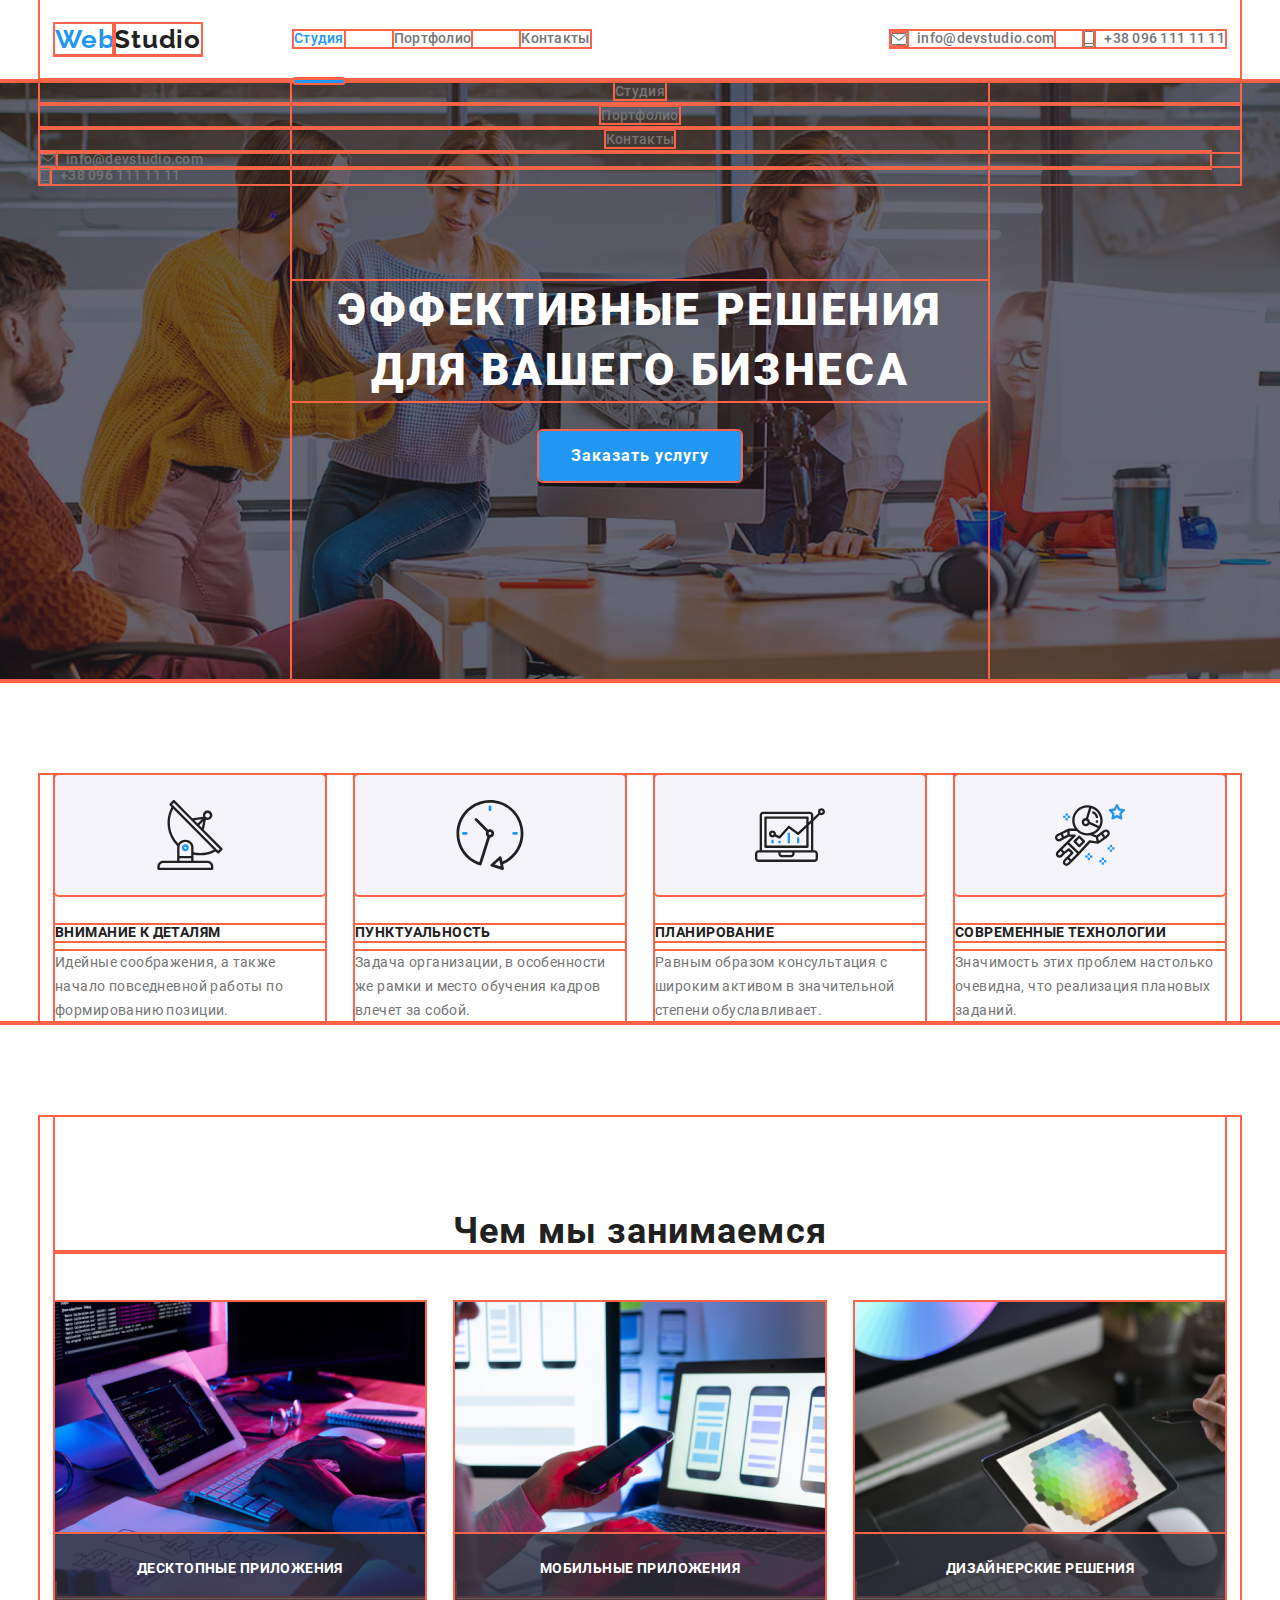
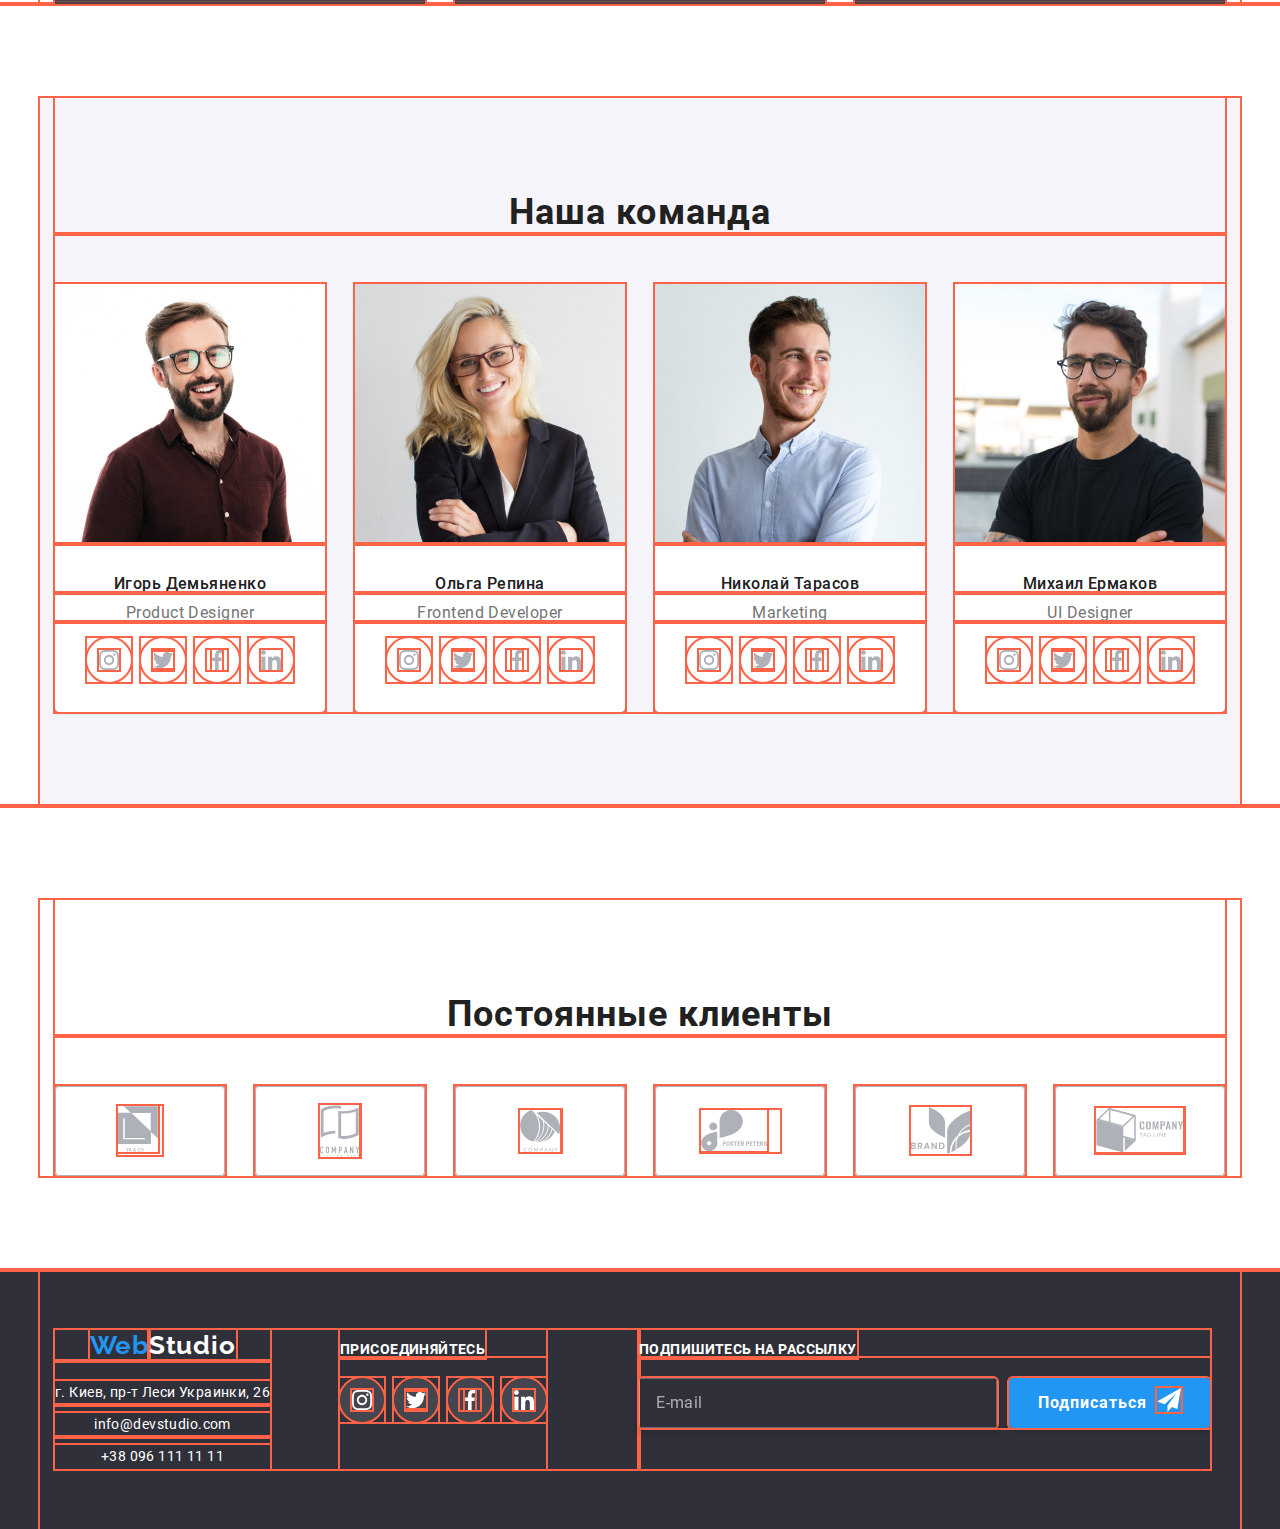
==== commit 032a977e: "main" ====
--- a/index.html
+++ b/index.html
@@ -15,9 +15,10 @@
         <div class="container header-container"> 
             <!--<div class="header-mobile-container">-->
             <a href="./index.html" class="link logo"><span class="logo-web">Web</span><span class="logo-studio">Studio</span></a>
-            <button class="header-mobile-btn" type="button">
-                <svg class="header-logo-open" width="40" height="40">
-                    <use href="./images/mobile-icons/menu.svg#open"></use>
+            <button class="header-mobile-btn is-open" data-menu-button type="button" aria-expanded="false">
+                <svg class="header-logo-open" width="40" height="40" aria-label="Переключатель мобильного меню">
+                    <use class="mobile-icon-open" href="./images/mobile-icons/menu.svg#open"></use>
+                    <use class="mobile-icon-close" href="./images/mobile-icons/menu.svg#close"></use>
                 </svg>
             </button>
             <nav class="navigation">
@@ -45,6 +46,23 @@
                     </svg>
                 +38 096 111 11 11</a></li>
             </ul>
+            <div class="header-mobile-container">
+                <ul class="list list-link">
+                    <li class="header-mobile-menu"><a href="./index.html" class="link menu-link active">Студия</a></li>
+                    <li class="header-mobile-menu"><a href="./portfolio.html" class="link menu-link">Портфолио</a></li>
+                    <li class="header-mobile-menu"><a href="#contacts" class="link menu-link">Контакты</a></li>
+                    <li class="header-mobile-menu cont-link"><a class="link contact-link" href="mailto:info@devstudio.com">
+                        <svg class="logo-mail">
+                            <use href="./images/logo/sprite.svg#mail"></use>
+                        </svg>
+                        info@devstudio.com</a></li>
+                    <li class="header-mobile-menu cont-link"><a class="link contact-link" href="tel:+380961111111">
+                        <svg class="logo-phone">
+                            <use href="./images/logo/sprite.svg#smartphone"></use>
+                        </svg>
+                        +38 096 111 11 11</a></li>
+                </ul>   
+            </div>
         </div>
     </header>
 
@@ -495,6 +513,7 @@
                 </div>
             </div>
             <script src="./js/modal.js"></script>
+            <script src="./js/menu.js"></script>
 </body>
 
 </html>--- a/css/main.min.css
+++ b/css/main.min.css
@@ -1,2 +1,2 @@
-.footer-btn,.btn{display:-webkit-box;display:-ms-flexbox;display:flex;-webkit-box-pack:center;-ms-flex-pack:center;justify-content:center;margin-top:0px;border-radius:4px;border:none;text-align:center;-webkit-transition:250ms cubic-bezier(0.4, 0, 0.2, 1);transition:250ms cubic-bezier(0.4, 0, 0.2, 1)}@font-face{font-family:"Roboto";font-style:normal;font-weight:400;src:url("../fonts/roboto/roboto-v20-latin_cyrillic-regular.eot");src:local("Roboto"),local("Roboto-Regular"),url("../fonts/roboto/roboto-v20-latin_cyrillic-regular.eot?#iefix") format("embedded-opentype"),url("../fonts/roboto/roboto-v20-latin_cyrillic-regular.woff2") format("woff2"),url("../fonts/roboto/roboto-v20-latin_cyrillic-regular.woff") format("woff"),url("../fonts/roboto/roboto-v20-latin_cyrillic-regular.ttf") format("truetype"),url("../fonts/roboto/roboto-v20-latin_cyrillic-regular.svg#Roboto") format("svg")}@font-face{font-family:"Roboto";font-style:normal;font-weight:500;src:url("../fonts/roboto/roboto-v20-latin_cyrillic-500.eot");src:local("Roboto Medium"),local("Roboto-Medium"),url("../fonts/roboto/roboto-v20-latin_cyrillic-500.eot?#iefix") format("embedded-opentype"),url("../fonts/roboto/roboto-v20-latin_cyrillic-500.woff2") format("woff2"),url("../fonts/roboto/roboto-v20-latin_cyrillic-500.woff") format("woff"),url("../fonts/roboto/roboto-v20-latin_cyrillic-500.ttf") format("truetype"),url("../fonts/roboto/roboto-v20-latin_cyrillic-500.svg#Roboto") format("svg")}@font-face{font-family:"Roboto";font-style:normal;font-weight:700;src:url("../fonts/roboto/roboto-v20-latin_cyrillic-700.eot");src:local("Roboto Bold"),local("Roboto-Bold"),url("../fonts/roboto/roboto-v20-latin_cyrillic-700.eot?#iefix") format("embedded-opentype"),url("../fonts/roboto/roboto-v20-latin_cyrillic-700.woff2") format("woff2"),url("../fonts/roboto/roboto-v20-latin_cyrillic-700.woff") format("woff"),url("../fonts/roboto/roboto-v20-latin_cyrillic-700.ttf") format("truetype"),url("../fonts/roboto/roboto-v20-latin_cyrillic-700.svg#Roboto") format("svg")}@font-face{font-family:"Roboto";font-style:normal;font-weight:900;src:url("../fonts/roboto/roboto-v20-latin_cyrillic-900.eot");src:local("Roboto Black"),local("Roboto-Black"),url("../fonts/roboto/roboto-v20-latin_cyrillic-900.eot?#iefix") format("embedded-opentype"),url("../fonts/roboto/roboto-v20-latin_cyrillic-900.woff2") format("woff2"),url("../fonts/roboto/roboto-v20-latin_cyrillic-900.woff") format("woff"),url("../fonts/roboto/roboto-v20-latin_cyrillic-900.ttf") format("truetype"),url("../fonts/roboto/roboto-v20-latin_cyrillic-900.svg#Roboto") format("svg")}body{font-family:Roboto,sans-serif;font-size:14px;line-height:1.71;letter-spacing:0.03em;color:#757575}*,::after,::before{-webkit-box-sizing:inherit;box-sizing:inherit;outline:2px solid tomato}html{-webkit-box-sizing:border-box;box-sizing:border-box}.container{width:100%;padding-left:15px;padding-right:15px;margin-left:auto;margin-right:auto}@media (min-width: 480px){.container{width:480px}}@media (min-width: 768px){.container{width:768px}}@media (min-width: 1200px){.container{width:1200px}}.header{background-color:#fff;border-bottom:1px solid #ececec}h1,h2,h3{margin-top:0px}.list{list-style:none;margin:0px;padding:0px}.hero{height:400px;display:-webkit-box;display:-ms-flexbox;display:flex;-webkit-box-pack:center;-ms-flex-pack:center;justify-content:center;margin-left:auto;margin-right:auto;background-color:#2f303a;background-image:-webkit-gradient(linear, left top, right top, from(rgba(47,48,58,0.4)), to(rgba(47,48,58,0.4))),url(../images/heroes/mobile/heroes.svg);background-image:linear-gradient(to right, rgba(47,48,58,0.4), rgba(47,48,58,0.4)),url(../images/heroes/mobile/heroes.svg);background-repeat:no-repeat;background-position:center;background-size:auto}@media (min-width: 768px){.hero{background-image:-webkit-gradient(linear, left top, right top, from(rgba(47,48,58,0.4)), to(rgba(47,48,58,0.4))),url(../images/heroes/tablet/heroes.svg);background-image:linear-gradient(to right, rgba(47,48,58,0.4), rgba(47,48,58,0.4)),url(../images/heroes/tablet/heroes.svg)}}@media (min-width: 1200px){.hero{height:600px;background-image:-webkit-gradient(linear, left top, right top, from(rgba(47,48,58,0.4)), to(rgba(47,48,58,0.4))),url(../images/heroes/desktop/heroes.svg);background-image:linear-gradient(to right, rgba(47,48,58,0.4), rgba(47,48,58,0.4)),url(../images/heroes/desktop/heroes.svg)}}.hero-content{width:360px;margin-left:auto;margin-right:auto;-webkit-box-pack:center;-ms-flex-pack:center;justify-content:center;padding-top:118px;padding-bottom:118px}@media (min-width: 1200px){.hero-content{width:696px;padding-top:200px;padding-bottom:200px}}.page-title{font-family:Roboto,sans-serif;font-size:26px;font-weight:900;line-height:1.62;letter-spacing:.06em;text-align:center;text-transform:uppercase;color:#fff;margin-top:0px;margin-bottom:30px}@media (min-width: 1200px){.page-title{font-size:44px;font-weight:900;line-height:1.36;letter-spacing:.06em}}.section{padding-top:60px;padding-bottom:0px}@media (min-width: 1200px){.section{padding-top:94px}}.section-title{font-family:Roboto,sans-serif;font-size:28px;font-weight:700;line-height:1.18;letter-spacing:.03em;text-align:center;color:#212121;padding-top:60px;margin-bottom:0px}@media (min-width: 1200px){.section-title{font-size:36px;font-weight:700;line-height:1.16;letter-spacing:.03em;padding-top:94px}}.features-item{display:-webkit-box;display:-ms-flexbox;display:flex;-ms-flex-wrap:wrap;flex-wrap:wrap}.features-list{display:block}@media (min-width: 768px){.features-list{-ms-flex-preferred-size:calc(100% / 2 - 30px);flex-basis:calc(100% / 2 - 30px)}.features-list:nth-child(2n+1){margin-right:30px}.features-list:nth-child(n+3){margin-top:30px}}@media (min-width: 1200px){.features-list{-ms-flex-preferred-size:calc(100% / 4 - 30px);flex-basis:calc(100% / 4 - 30px)}.features-list:nth-child(2n+1){margin-right:0px}.features-list:nth-child(n+3){margin-top:0px}.features-list:not(:last-child){margin-right:30px}}.features-list::before{content:"";display:block;max-width:450px;height:120px;margin-bottom:30px;border-radius:4px;background-color:#f5f4fa;background-repeat:no-repeat;background-position:center}@media (min-width: 768px){.features-list::before{width:354px}}@media (min-width: 1200px){.features-list::before{width:270px}}.features-list:nth-child(1)::before{background-image:url(../images/features/antenna.svg)}.features-list:nth-child(2)::before{background-image:url(../images/features/clock.svg)}.features-list:nth-child(3)::before{background-image:url(../images/features/diagram.svg)}.features-list:nth-child(4)::before{background-image:url(../images/features/astronaut.svg)}.features-scroll{font-family:Roboto,sans-serif;font-size:14px;font-weight:700;line-height:1.14;letter-spacing:.03em;color:#212121;text-transform:uppercase;margin-bottom:0px}.features-description{font-size:14px;font-weight:400;line-height:1.71;letter-spacing:.03em;color:#757575;margin-top:10px;margin-bottom:0px}.occupation{position:absolute}.occupation-container{display:none}@media (min-width: 1200px){.occupation{position:static}.occupation-container{display:block}.occupation-item{display:-webkit-box;display:-ms-flexbox;display:flex;-ms-flex-wrap:wrap;flex-wrap:wrap;padding-top:50px}.occupation-item-list{position:relative;width:calc((100% - 60px) / 3);margin-left:0px}.occupation-item-list:not(:last-child){margin-right:30px}.occupation-item-list>img{display:block;width:100%;height:auto}.occupation-label{position:absolute;bottom:0px;left:0px;margin:0px;padding-top:27px;padding-bottom:27px;width:100%;font-family:Roboto,sans-serif;font-size:14px;font-weight:700;line-height:1.14;letter-spacing:.03em;text-align:center;text-transform:uppercase;text-decoration:none;color:#fff;background-color:rgba(47,48,58,0.8)}}.command-container{background-color:#f5f4fa;margin-top:60px;padding-bottom:60px}@media (min-width: 1200px){.command-container{margin-top:0px;padding-bottom:94px}}.command-item{display:-webkit-box;display:-ms-flexbox;display:flex;-ms-flex-wrap:wrap;flex-wrap:wrap;padding-top:30px}@media (min-width: 1200px){.command-item{padding-top:50px;-ms-flex-wrap:nowrap;flex-wrap:nowrap}}.command-members{display:block;border:1px;border-radius:0px 0px 4px 4px;max-width:100%;height:100%;background-color:#fff;-webkit-box-shadow:0px 1px 3px rgba(0,0,0,0.12),0px 1px 1px rgba(0,0,0,0.14),0px 2px 1px rgba(0,0,0,0.2);box-shadow:0px 1px 3px rgba(0,0,0,0.12),0px 1px 1px rgba(0,0,0,0.14),0px 2px 1px rgba(0,0,0,0.2)}.command-members:not(:first-child){margin-top:30px}.command-members img{display:block;max-width:100%;height:auto}@media (min-width: 768px){.command-members{-ms-flex-preferred-size:calc(100% / 2 - 30px);flex-basis:calc(100% / 2 - 30px)}.command-members:nth-child(2n+1){margin-right:30px}.command-members:nth-child(2){margin-top:0px}}@media (min-width: 1200px){.command-members{-ms-flex-preferred-size:calc((100% - 60px) / 4);flex-basis:calc((100% - 60px) / 4)}.command-members:nth-child(n+3){margin-top:0px}.command-members:not(:last-child){margin-right:30px}}.command-name{font-family:Roboto,sans-serif;font-size:16px;font-weight:500;line-height:1.187;letter-spacing:.03em;text-align:center;color:#212121;padding-top:30px;padding-bottom:0px;margin-top:0px;margin-bottom:0px}.command-jobs{font-family:Roboto,sans-serif;font-size:16px;font-weight:400;line-height:1.187;letter-spacing:.03em;text-align:center;color:#757575;padding-top:10px;padding-bottom:0px;margin-top:0px;margin-bottom:0px}.clients{padding-bottom:60px}@media (min-width: 1200px){.clients{padding-bottom:94px}}.clients-item{display:-webkit-box;display:-ms-flexbox;display:flex;-ms-flex-wrap:wrap;flex-wrap:wrap;padding-top:30px}@media (min-width: 1200px){.clients-item{-ms-flex-wrap:nowrap;flex-wrap:nowrap;padding-top:50px}}.clients-companies{width:calc((100% - 30px) / 2)}.clients-companies:nth-child(2n+1){margin-right:30px}.clients-companies:nth-child(n+3){margin-top:30px}@media (min-width: 768px){.clients-companies{width:calc((100% - 60px) / 3);margin-right:30px}.clients-companies:nth-child(3n+3){margin-right:0px}.clients-companies:nth-child(n+3){margin-top:0px}.clients-companies:nth-child(n+4){margin-top:30px}}@media (min-width: 1200px){.clients-companies{width:calc((100% - 60px) / 6)}.clients-companies:not(:last-child){margin-right:30px}.clients-companies:nth-child(n){margin-top:0px}}.clients-companies-link{display:-webkit-box;display:-ms-flexbox;display:flex;-webkit-box-pack:center;-ms-flex-pack:center;justify-content:center;-webkit-box-align:center;-ms-flex-align:center;align-items:center;max-width:210px;height:90px;border:1px solid #afb1b8;border-radius:4px;-webkit-transition:250ms cubic-bezier(0.4, 0, 0.2, 1);transition:250ms cubic-bezier(0.4, 0, 0.2, 1)}@media (min-width: 768px){.clients-companies-link{max-width:226px}}@media (min-width: 1200px){.clients-companies-link{width:170px}}.clients-companies-link:hover,.clients-companies-link:focus{border:1px solid #2196f3}.clients-companies-logo{fill:#afb1b8;-webkit-transition:250ms cubic-bezier(0.4, 0, 0.2, 1);transition:250ms cubic-bezier(0.4, 0, 0.2, 1)}.clients-companies-link:hover .clients-companies-logo,.clients-companies-link:focus .clients-companies-logo{fill:#2196f3}footer{background-color:#2f303a}.footer{display:block;padding-top:60px}@media (min-width: 1200px){.footer{display:-webkit-box;display:-ms-flexbox;display:flex}}@media (min-width: 1200px){.footer{display:-webkit-box;display:-ms-flexbox;display:flex;padding-bottom:60px}}@media (min-width: 768px){.footer-container{display:-webkit-box;display:-ms-flexbox;display:flex;-webkit-box-pack:justify;-ms-flex-pack:justify;justify-content:space-between}}@media (min-width: 1200px){.footer-container{-webkit-box-pack:start;-ms-flex-pack:start;justify-content:flex-start}}.footer-logo{display:block}@media (min-width: 768px){.footer-logo{margin-left:60px}}@media (min-width: 1200px){.footer-logo{margin-left:0px;margin-right:70px}}.footer-logo>a{display:-webkit-box;display:-ms-flexbox;display:flex;-webkit-box-pack:center;-ms-flex-pack:center;justify-content:center;-webkit-box-align:center;-ms-flex-align:center;align-items:center}.footer-address{display:block;padding-top:20px}.link-styles{font-style:normal;color:#fff;padding-bottom:60px}@media (min-width: 768px){.link-styles{padding-bottom:0px}}.link-styles>li{padding-top:8px}.link-styles>li>a{display:-webkit-box;display:-ms-flexbox;display:flex;-webkit-box-pack:center;-ms-flex-pack:center;justify-content:center}.link-styles>li:first-child{padding-top:0px}.logo-web-footer{color:#fff}.footer-contact{color:rgba(255,255,255,0.7)}.footer-icons{display:block;-webkit-box-orient:vertical;-webkit-box-direction:normal;-ms-flex-direction:column;flex-direction:column;-webkit-box-pack:center;-ms-flex-pack:center;justify-content:center;-webkit-box-align:center;-ms-flex-align:center;align-items:center}@media (min-width: 768px){.footer-icons{margin-right:75px;margin-top:5px}}@media (min-width: 1200px){.footer-icons{display:-webkit-box;display:-ms-flexbox;display:flex;margin-right:93px;margin-top:0px;-webkit-box-pack:start;-ms-flex-pack:start;justify-content:flex-start;-webkit-box-align:start;-ms-flex-align:start;align-items:flex-start}}.footer-icons-block{display:block;-webkit-box-orient:vertical;-webkit-box-direction:normal;-ms-flex-direction:column;flex-direction:column;-webkit-box-pack:center;-ms-flex-pack:center;justify-content:center;-webkit-box-align:center;-ms-flex-align:center;align-items:center;padding-top:60px}@media (min-width: 1200px){.footer-icons-block{display:-webkit-box;display:-ms-flexbox;display:flex;-webkit-box-pack:start;-ms-flex-pack:start;justify-content:flex-start;-webkit-box-align:start;-ms-flex-align:start;align-items:flex-start;padding-top:0px}}@media (min-width: 1200px){.footer-form-block{display:-webkit-box;display:-ms-flexbox;display:flex}}.footer-icons-title{font-size:14px;font-weight:700;line-height:1.14;letter-spacing:.03em;text-transform:uppercase;color:#fff;margin-bottom:0px;text-align:center}@media (min-width: 1200px){.footer-icons-title{padding-top:12px;-webkit-box-align:start;-ms-flex-align:start;align-items:flex-start}}.footer-social-icons{display:-webkit-box;display:-ms-flexbox;display:flex;padding-top:20px;-webkit-box-pack:center;-ms-flex-pack:center;justify-content:center}.footer-social-icons-items:not(:last-child){margin-right:10px}.footer-social-icons-svg{width:20px;height:20px;fill:#fff}.footer-social-icons-link{display:-webkit-box;display:-ms-flexbox;display:flex;-webkit-box-pack:center;-ms-flex-pack:center;justify-content:center;-webkit-box-align:center;-ms-flex-align:center;align-items:center;width:44px;height:44px;background-color:rgba(255,255,255,0.1);border-radius:50%;-webkit-transition:250ms cubic-bezier(0.4, 0, 0.2, 1);transition:250ms cubic-bezier(0.4, 0, 0.2, 1)}.footer-social-icons-link:hover,.footer-social-icons-link:focus{background-color:#2196f3}.footer-form{display:-webkit-box;display:-ms-flexbox;display:flex;-webkit-box-orient:vertical;-webkit-box-direction:normal;-ms-flex-direction:column;flex-direction:column;-webkit-box-pack:center;-ms-flex-pack:center;justify-content:center;-webkit-box-align:center;-ms-flex-align:center;align-items:center;padding-top:20px;padding-bottom:60px}@media (min-width: 1200px){.footer-form{padding-bottom:0px;-webkit-box-orient:horizontal;-webkit-box-direction:normal;-ms-flex-direction:row;flex-direction:row}}.footer-form-fild{width:100%;height:50px;border:1px solid rgba(255,255,255,0.3);-webkit-filter:drop-shadow(0px 4px 4px rgba(0,0,0,0.15));filter:drop-shadow(0px 4px 4px rgba(0,0,0,0.15));border-radius:4px;text-align:center}@media (min-width: 768px){.footer-form-fild{width:450px}}@media (min-width: 1200px){.footer-form-fild{width:358px;margin-right:12px}}.footer-form-input{width:100%;height:100%;background-color:#2f303a;border:none;padding-left:16px;outline:none;font-family:Roboto,sans-serif;font-size:16px;font-weight:400;line-height:1.25;letter-spacing:.03em;-webkit-box-align:center;-ms-flex-align:center;align-items:center;color:#fff}.footer-form-input::-webkit-input-placeholder{color:rgba(255,255,255,0.6)}.footer-form-input:-ms-input-placeholder{color:rgba(255,255,255,0.6)}.footer-form-input::-ms-input-placeholder{color:rgba(255,255,255,0.6)}.footer-form-input::placeholder{color:rgba(255,255,255,0.6)}.footer-btn{padding:10px 29px;margin-top:20px;font-family:Roboto,sans-serif;font-size:16px;font-weight:700;line-height:1.87;letter-spacing:.06em;color:#fff;-webkit-box-shadow:0px 4px 4px rgba(0,0,0,0.15);box-shadow:0px 4px 4px rgba(0,0,0,0.15);background-color:#2196f3}.footer-btn:hover,.footer-btn:focus{background-color:#fff;color:#2196f3}.footer-btn:hover .logo-send,.footer-btn:hover .logo-send,.footer-btn:focus .logo-send,.footer-btn:focus .logo-send{fill:#2196f3}@media (min-width: 1200px){.footer-btn{margin-top:0px}}.footer-form-input:-webkit-autofill,.footer-form-input:-webkit-autofill:hover,.footer-form-input:-webkit-autofill:focus{-webkit-text-fill-color:#fff;-webkit-box-shadow:0 0 0px 1000px #2f303a inset}.header-container{width:100%;padding-top:10px;padding-bottom:10px;display:-webkit-box;display:-ms-flexbox;display:flex;-webkit-box-pack:justify;-ms-flex-pack:justify;justify-content:space-between;-webkit-box-align:center;-ms-flex-align:center;align-items:center}@media (min-width: 1200px){.header-container .logo{margin-right:93px}}@media (min-width: 480px){.header-container{width:480px}}@media (min-width: 768px){.header-container{width:768px;padding-top:21px;padding-bottom:21px}}@media (min-width: 1200px){.header-container{width:1200px;padding-top:24px;padding-bottom:25px}}.menu{display:none}@media (min-width: 768px){.menu{display:-webkit-inline-box;display:-ms-inline-flexbox;display:inline-flex}}.menu .active{color:#2196f3}.menu .active::after{content:"";position:absolute;bottom:-220%;display:block;width:100%;height:4px;border-radius:2px;background-color:#2196f3}.menu-item{display:-webkit-box;display:-ms-flexbox;display:flex}.menu-item:not(:last-child){position:relative;margin-right:50px}.navigation{display:none;-webkit-box-align:center;-ms-flex-align:center;align-items:center;margin-right:auto}.header-mobile-btn{display:-webkit-box;display:-ms-flexbox;display:flex;-webkit-box-pack:center;-ms-flex-pack:center;justify-content:center;-webkit-box-align:center;-ms-flex-align:center;align-items:center;width:40px;height:40px;border:1px solid rgba(0,0,0,0.1);background-color:#fff}@media (min-width: 768px){.header-mobile-btn{display:none}}.header-logo-open{width:24px;height:16px;fill:black}.list-link{display:none}@media (min-width: 768px){.list-link{display:block}}@media (min-width: 1200px){.list-link{display:-webkit-box;display:-ms-flexbox;display:flex}}.cont-link:not(:last-child){margin-right:30px}.menu-link{font-size:14px;font-weight:500;line-height:1.14;letter-spacing:.02em;color:#212121}.contact-link{display:-webkit-box;display:-ms-flexbox;display:flex;-webkit-box-align:center;-ms-flex-align:center;align-items:center;font-size:14px;font-weight:500;line-height:1.14;letter-spacing:.02em;color:#757575}.logo-mail{display:-webkit-inline-box;display:-ms-inline-flexbox;display:inline-flex;-webkit-box-align:center;-ms-flex-align:center;align-items:center}.logo-mail{display:block;width:16px;height:12px;margin-right:10px;fill:#757575;-webkit-transition:250ms cubic-bezier(0.4, 0, 0.2, 1);transition:250ms cubic-bezier(0.4, 0, 0.2, 1)}.link:hover .logo-mail,.link:focus .logo-mail{fill:#2196f3}.logo-phone{display:-webkit-inline-box;display:-ms-inline-flexbox;display:inline-flex;-webkit-box-align:center;-ms-flex-align:center;align-items:center}.logo-phone{display:block;width:10px;height:16px;margin-right:10px;fill:#757575;-webkit-transition:250ms cubic-bezier(0.4, 0, 0.2, 1);transition:250ms cubic-bezier(0.4, 0, 0.2, 1)}.link:hover .logo-phone,.link:focus .logo-phone{fill:#2196f3}.logo{font-family:Raleway,sans-serif;font-size:24px;font-weight:700;line-height:1.16;letter-spacing:.03em}@media (min-width: 1200px){.logo{font-size:26px;font-weight:700;line-height:1.19;letter-spacing:.03em}}.logo-web{color:#2196f3}.logo-studio{color:#212121}.link{color:inherit;text-decoration:none;-webkit-transition:250ms cubic-bezier(0.4, 0, 0.2, 1);transition:250ms cubic-bezier(0.4, 0, 0.2, 1)}.link:hover,.link:focus{color:#2196f3}.btn{margin-left:auto;margin-right:auto;padding:10px 32px;font-family:inherit;font-size:16px;font-weight:700;line-height:1.87;letter-spacing:.06em;color:#fff;background-color:#2196f3}.btn:hover,.btn:focus{background-color:#188ce8}.backdrop{position:fixed;top:0px;left:0px;width:100%;height:100%;background-color:rgba(0,0,0,0.2);z-index:1;opacity:1;-webkit-transition:opacity 250ms cubic-bezier(0.4, 0, 0.2, 1);transition:opacity 250ms cubic-bezier(0.4, 0, 0.2, 1)}.backdrop.is-hidden{opacity:0;pointer-events:none}.backdrop.is-hidden .modal{-webkit-transform:translate(-50%, -50%) scale(0.9);transform:translate(-50%, -50%) scale(0.9)}.modal{position:absolute;top:50%;left:50%;border-radius:4px;-webkit-box-shadow:0px 1px 3px rgba(0,0,0,0.12),0px 1px 1px rgba(0,0,0,0.14),0px 2px 1px rgba(0,0,0,0.2);box-shadow:0px 1px 3px rgba(0,0,0,0.12),0px 1px 1px rgba(0,0,0,0.14),0px 2px 1px rgba(0,0,0,0.2);width:528px;height:581px;background-color:#fff;-webkit-transform:translate(-50%, -50%) scale(1);transform:translate(-50%, -50%) scale(1);-webkit-transition:-webkit-transform 250ms cubic-bezier(0.4, 0, 0.2, 1);transition:-webkit-transform 250ms cubic-bezier(0.4, 0, 0.2, 1);transition:transform 250ms cubic-bezier(0.4, 0, 0.2, 1);transition:transform 250ms cubic-bezier(0.4, 0, 0.2, 1), -webkit-transform 250ms cubic-bezier(0.4, 0, 0.2, 1)}.modal-close{display:-webkit-box;display:-ms-flexbox;display:flex;-webkit-box-pack:center;-ms-flex-pack:center;justify-content:center;-webkit-box-align:center;-ms-flex-align:center;align-items:center;width:30px;height:30px;border:1px solid rgba(0,0,0,0.1);border-radius:50%;background-color:#fff;margin-top:8px;margin-right:8px;margin-left:auto}.logo-close{width:18px;height:18px;fill:black}.modal-title{margin-bottom:0px;font-family:Roboto,sans-serif;font-size:20px;font-weight:700;line-height:1.15;letter-spacing:.03em;text-align:center;color:#212121}.modal-form:focus-within .modal-title{color:#2196f3}.modal-form{margin-left:40px;margin-right:40px;margin-top:12px;margin-bottom:40px}.modal-form>div:nth-child(4){margin-bottom:20px}.modal-form>button{margin-top:0px;margin-left:auto;margin-right:auto}.modal-form-feald{position:relative;display:-webkit-box;display:-ms-flexbox;display:flex;-webkit-box-orient:vertical;-webkit-box-direction:normal;-ms-flex-direction:column;flex-direction:column;margin-bottom:10px;font-family:Roboto,sans-serif;font-weight:normal;font-size:12px;line-height:1.16;letter-spacing:0.01em;color:#757575}.modal-form-feald label{margin-bottom:4px;font-family:Roboto,sans-serif;font-weight:normal;font-size:12px;line-height:1.16;letter-spacing:0.01em;color:#757575}.modal-form-feald input{margin-top:4px;width:100%;height:40px;margin:0px;padding:12px;padding-left:42px;border:1px solid rgba(33,33,33,0.2);border-radius:4px;font-size:16px;-webkit-transition:250ms cubic-bezier(0.4, 0, 0.2, 1);transition:250ms cubic-bezier(0.4, 0, 0.2, 1)}.modal-form-feald input:focus{outline:none;border:1px solid #2196f3}.modal-form-feald textarea{resize:none;width:100%;height:120px;margin:0px;padding:12px;border:1px solid rgba(33,33,33,0.2);border-radius:4px;font-size:12px;line-height:1.16;letter-spacing:0.01em}.modal-form-feald textarea::-webkit-input-placeholder{color:rgba(117,117,117,0.5)}.modal-form-feald textarea:-ms-input-placeholder{color:rgba(117,117,117,0.5)}.modal-form-feald textarea::-ms-input-placeholder{color:rgba(117,117,117,0.5)}.modal-form-feald textarea::placeholder{color:rgba(117,117,117,0.5)}.modal-form-feald textarea:focus{outline:none;border:1px solid #2196f3}.modal-form-feald input:-webkit-autofill,.modal-form-feald input:-webkit-autofill:hover,.modal-form-feald input:-webkit-autofill:focus{-webkit-text-fill-color:#212121;-webkit-box-shadow:0 0 0px 1000px #fff inset}.modal-btn{display:-webkit-box;display:-ms-flexbox;display:flex;-webkit-box-pack:center;-ms-flex-pack:center;justify-content:center;padding:10px 55px;border-radius:4px;border:none;font-family:Roboto,sans-serif;font-size:16px;font-weight:700;line-height:1.87;letter-spacing:.06em;text-align:center;color:#fff;-webkit-box-shadow:0px 4px 4px rgba(0,0,0,0.15);box-shadow:0px 4px 4px rgba(0,0,0,0.15);background-color:#2196f3;-webkit-transition:250ms cubic-bezier(0.4, 0, 0.2, 1);transition:250ms cubic-bezier(0.4, 0, 0.2, 1)}.modal-btn:hover,.modal-btn:focus{background-color:#188ce8}.modal-logo{position:absolute;-webkit-box-align:center;-ms-flex-align:center;align-items:center;-webkit-box-pack:center;-ms-flex-pack:center;justify-content:center;width:18px;height:18px;bottom:11px;margin-left:12px;fill:#212121;-webkit-transition:250ms cubic-bezier(0.4, 0, 0.2, 1);transition:250ms cubic-bezier(0.4, 0, 0.2, 1)}.modal-form-feald input:focus+.modal-logo{fill:#2196f3}.modal-form-feald input:not(:placeholder-shown):valid{border-color:green}.modal-form-feald input:not(:placeholder-shown):invalid{border-color:red}.modal-conditions{display:-webkit-box;display:-ms-flexbox;display:flex;-webkit-box-pack:center;-ms-flex-pack:center;justify-content:center;-webkit-box-align:center;-ms-flex-align:center;align-items:center;margin-bottom:30px;padding:0px}.modal-conditions label{font-family:Roboto,sans-serif;font-weight:normal;font-size:14px;line-height:1.71;letter-spacing:0.03em;color:#757575}.social-icons{display:-webkit-box;display:-ms-flexbox;display:flex;-webkit-box-pack:center;-ms-flex-pack:center;justify-content:center;padding-top:16px;padding-bottom:24px;padding-right:122px;padding-left:122px}@media (min-width: 768px){.social-icons{padding-right:74px;padding-left:74px}}@media (min-width: 1200px){.social-icons{padding-bottom:30px;padding-right:32px;padding-left:32px}}.social-icons-items:not(:last-child){margin-right:10px}.social-icons-link{display:-webkit-box;display:-ms-flexbox;display:flex;-webkit-box-pack:center;-ms-flex-pack:center;justify-content:center;-webkit-box-align:center;-ms-flex-align:center;align-items:center;width:44px;height:44px;background-color:#fff;border-radius:50%;-webkit-transition:250ms cubic-bezier(0.4, 0, 0.2, 1);transition:250ms cubic-bezier(0.4, 0, 0.2, 1)}.social-icons-link:hover,.social-icons-link:focus{background-color:#2196f3}.social-icons-link:hover .social-icons-svg,.social-icons-link:focus .social-icons-svg{fill:#fff}.social-icons-svg{width:20px;height:20px;fill:#afb1b8}.checkbox{-webkit-appearance:none;-moz-appearance:none;appearance:none;position:absolute}.icon-check{display:block;width:16px;height:15px;border:2px solid #212121;border-radius:2px;margin-right:7px}.checkbox:checked+.icon-check{background-color:#2196f3;border-color:#2196f3;background-image:url(../images/icons/icon-check.svg);background-size:contain;background-origin:border-box}.checkbox-text{font-family:Roboto,sans-serif;font-size:14px;font-weight:400;line-height:1.71;letter-spacing:.03em;color:#757575}.checkbox-link{color:#2196f3}.logo-send{-webkit-box-align:center;-ms-flex-align:center;align-items:center;-webkit-box-pack:center;-ms-flex-pack:center;justify-content:center;width:24px;height:24px;margin-left:10px;fill:#fff;-webkit-transition:250ms cubic-bezier(0.4, 0, 0.2, 1);transition:250ms cubic-bezier(0.4, 0, 0.2, 1)}
+.footer-btn,.btn{display:-webkit-box;display:-ms-flexbox;display:flex;-webkit-box-pack:center;-ms-flex-pack:center;justify-content:center;margin-top:0px;border-radius:4px;border:none;text-align:center;-webkit-transition:250ms cubic-bezier(0.4, 0, 0.2, 1);transition:250ms cubic-bezier(0.4, 0, 0.2, 1)}@font-face{font-family:"Roboto";font-style:normal;font-weight:400;src:url("../fonts/roboto/roboto-v20-latin_cyrillic-regular.eot");src:local("Roboto"),local("Roboto-Regular"),url("../fonts/roboto/roboto-v20-latin_cyrillic-regular.eot?#iefix") format("embedded-opentype"),url("../fonts/roboto/roboto-v20-latin_cyrillic-regular.woff2") format("woff2"),url("../fonts/roboto/roboto-v20-latin_cyrillic-regular.woff") format("woff"),url("../fonts/roboto/roboto-v20-latin_cyrillic-regular.ttf") format("truetype"),url("../fonts/roboto/roboto-v20-latin_cyrillic-regular.svg#Roboto") format("svg")}@font-face{font-family:"Roboto";font-style:normal;font-weight:500;src:url("../fonts/roboto/roboto-v20-latin_cyrillic-500.eot");src:local("Roboto Medium"),local("Roboto-Medium"),url("../fonts/roboto/roboto-v20-latin_cyrillic-500.eot?#iefix") format("embedded-opentype"),url("../fonts/roboto/roboto-v20-latin_cyrillic-500.woff2") format("woff2"),url("../fonts/roboto/roboto-v20-latin_cyrillic-500.woff") format("woff"),url("../fonts/roboto/roboto-v20-latin_cyrillic-500.ttf") format("truetype"),url("../fonts/roboto/roboto-v20-latin_cyrillic-500.svg#Roboto") format("svg")}@font-face{font-family:"Roboto";font-style:normal;font-weight:700;src:url("../fonts/roboto/roboto-v20-latin_cyrillic-700.eot");src:local("Roboto Bold"),local("Roboto-Bold"),url("../fonts/roboto/roboto-v20-latin_cyrillic-700.eot?#iefix") format("embedded-opentype"),url("../fonts/roboto/roboto-v20-latin_cyrillic-700.woff2") format("woff2"),url("../fonts/roboto/roboto-v20-latin_cyrillic-700.woff") format("woff"),url("../fonts/roboto/roboto-v20-latin_cyrillic-700.ttf") format("truetype"),url("../fonts/roboto/roboto-v20-latin_cyrillic-700.svg#Roboto") format("svg")}@font-face{font-family:"Roboto";font-style:normal;font-weight:900;src:url("../fonts/roboto/roboto-v20-latin_cyrillic-900.eot");src:local("Roboto Black"),local("Roboto-Black"),url("../fonts/roboto/roboto-v20-latin_cyrillic-900.eot?#iefix") format("embedded-opentype"),url("../fonts/roboto/roboto-v20-latin_cyrillic-900.woff2") format("woff2"),url("../fonts/roboto/roboto-v20-latin_cyrillic-900.woff") format("woff"),url("../fonts/roboto/roboto-v20-latin_cyrillic-900.ttf") format("truetype"),url("../fonts/roboto/roboto-v20-latin_cyrillic-900.svg#Roboto") format("svg")}body{font-family:Roboto,sans-serif;font-size:14px;line-height:1.71;letter-spacing:0.03em;color:#757575}*,::after,::before{-webkit-box-sizing:inherit;box-sizing:inherit;outline:2px solid tomato}html{-webkit-box-sizing:border-box;box-sizing:border-box}.container{width:100%;padding-left:15px;padding-right:15px;margin-left:auto;margin-right:auto}@media (min-width: 480px){.container{width:480px}}@media (min-width: 768px){.container{width:768px}}@media (min-width: 1200px){.container{width:1200px}}.header{background-color:#fff;border-bottom:1px solid #ececec}h1,h2,h3{margin-top:0px}.list{list-style:none;margin:0px;padding:0px}.hero{height:400px;display:-webkit-box;display:-ms-flexbox;display:flex;-webkit-box-pack:center;-ms-flex-pack:center;justify-content:center;margin-left:auto;margin-right:auto;background-color:#2f303a;background-image:-webkit-gradient(linear, left top, right top, from(rgba(47,48,58,0.4)), to(rgba(47,48,58,0.4))),url(../images/heroes/mobile/heroes.svg);background-image:linear-gradient(to right, rgba(47,48,58,0.4), rgba(47,48,58,0.4)),url(../images/heroes/mobile/heroes.svg);background-repeat:no-repeat;background-position:center;background-size:auto}@media (min-width: 768px){.hero{background-image:-webkit-gradient(linear, left top, right top, from(rgba(47,48,58,0.4)), to(rgba(47,48,58,0.4))),url(../images/heroes/tablet/heroes.svg);background-image:linear-gradient(to right, rgba(47,48,58,0.4), rgba(47,48,58,0.4)),url(../images/heroes/tablet/heroes.svg)}}@media (min-width: 1200px){.hero{height:600px;background-image:-webkit-gradient(linear, left top, right top, from(rgba(47,48,58,0.4)), to(rgba(47,48,58,0.4))),url(../images/heroes/desktop/heroes.svg);background-image:linear-gradient(to right, rgba(47,48,58,0.4), rgba(47,48,58,0.4)),url(../images/heroes/desktop/heroes.svg)}}.hero-content{width:360px;margin-left:auto;margin-right:auto;-webkit-box-pack:center;-ms-flex-pack:center;justify-content:center;padding-top:118px;padding-bottom:118px}@media (min-width: 1200px){.hero-content{width:696px;padding-top:200px;padding-bottom:200px}}.page-title{font-family:Roboto,sans-serif;font-size:26px;font-weight:900;line-height:1.62;letter-spacing:.06em;text-align:center;text-transform:uppercase;color:#fff;margin-top:0px;margin-bottom:30px}@media (min-width: 1200px){.page-title{font-size:44px;font-weight:900;line-height:1.36;letter-spacing:.06em}}.section{padding-top:60px;padding-bottom:0px}@media (min-width: 1200px){.section{padding-top:94px}}.section-title{font-family:Roboto,sans-serif;font-size:28px;font-weight:700;line-height:1.18;letter-spacing:.03em;text-align:center;color:#212121;padding-top:60px;margin-bottom:0px}@media (min-width: 1200px){.section-title{font-size:36px;font-weight:700;line-height:1.16;letter-spacing:.03em;padding-top:94px}}.features-item{display:-webkit-box;display:-ms-flexbox;display:flex;-ms-flex-wrap:wrap;flex-wrap:wrap}.features-list{display:block}@media (min-width: 768px){.features-list{-ms-flex-preferred-size:calc(100% / 2 - 30px);flex-basis:calc(100% / 2 - 30px)}.features-list:nth-child(2n+1){margin-right:30px}.features-list:nth-child(n+3){margin-top:30px}}@media (min-width: 1200px){.features-list{-ms-flex-preferred-size:calc(100% / 4 - 30px);flex-basis:calc(100% / 4 - 30px)}.features-list:nth-child(2n+1){margin-right:0px}.features-list:nth-child(n+3){margin-top:0px}.features-list:not(:last-child){margin-right:30px}}.features-list::before{content:"";display:block;max-width:450px;height:120px;margin-bottom:30px;border-radius:4px;background-color:#f5f4fa;background-repeat:no-repeat;background-position:center}@media (min-width: 768px){.features-list::before{width:354px}}@media (min-width: 1200px){.features-list::before{width:270px}}.features-list:nth-child(1)::before{background-image:url(../images/features/antenna.svg)}.features-list:nth-child(2)::before{background-image:url(../images/features/clock.svg)}.features-list:nth-child(3)::before{background-image:url(../images/features/diagram.svg)}.features-list:nth-child(4)::before{background-image:url(../images/features/astronaut.svg)}.features-scroll{font-family:Roboto,sans-serif;font-size:14px;font-weight:700;line-height:1.14;letter-spacing:.03em;color:#212121;text-transform:uppercase;margin-bottom:0px}.features-description{font-size:14px;font-weight:400;line-height:1.71;letter-spacing:.03em;color:#757575;margin-top:10px;margin-bottom:0px}.occupation{position:absolute}.occupation-container{display:none}@media (min-width: 1200px){.occupation{position:static}.occupation-container{display:block}.occupation-item{display:-webkit-box;display:-ms-flexbox;display:flex;-ms-flex-wrap:wrap;flex-wrap:wrap;padding-top:50px}.occupation-item-list{position:relative;width:calc((100% - 60px) / 3);margin-left:0px}.occupation-item-list:not(:last-child){margin-right:30px}.occupation-item-list>img{display:block;width:100%;height:auto}.occupation-label{position:absolute;bottom:0px;left:0px;margin:0px;padding-top:27px;padding-bottom:27px;width:100%;font-family:Roboto,sans-serif;font-size:14px;font-weight:700;line-height:1.14;letter-spacing:.03em;text-align:center;text-transform:uppercase;text-decoration:none;color:#fff;background-color:rgba(47,48,58,0.8)}}.command-container{background-color:#f5f4fa;margin-top:60px;padding-bottom:60px}@media (min-width: 1200px){.command-container{margin-top:0px;padding-bottom:94px}}.command-item{display:-webkit-box;display:-ms-flexbox;display:flex;-ms-flex-wrap:wrap;flex-wrap:wrap;padding-top:30px}@media (min-width: 1200px){.command-item{padding-top:50px;-ms-flex-wrap:nowrap;flex-wrap:nowrap}}.command-members{display:block;border:1px;border-radius:0px 0px 4px 4px;max-width:100%;height:100%;background-color:#fff;-webkit-box-shadow:0px 1px 3px rgba(0,0,0,0.12),0px 1px 1px rgba(0,0,0,0.14),0px 2px 1px rgba(0,0,0,0.2);box-shadow:0px 1px 3px rgba(0,0,0,0.12),0px 1px 1px rgba(0,0,0,0.14),0px 2px 1px rgba(0,0,0,0.2)}.command-members:not(:first-child){margin-top:30px}.command-members img{display:block;max-width:100%;height:auto}@media (min-width: 768px){.command-members{-ms-flex-preferred-size:calc(100% / 2 - 30px);flex-basis:calc(100% / 2 - 30px)}.command-members:nth-child(2n+1){margin-right:30px}.command-members:nth-child(2){margin-top:0px}}@media (min-width: 1200px){.command-members{-ms-flex-preferred-size:calc((100% - 60px) / 4);flex-basis:calc((100% - 60px) / 4)}.command-members:nth-child(n+3){margin-top:0px}.command-members:not(:last-child){margin-right:30px}}.command-name{font-family:Roboto,sans-serif;font-size:16px;font-weight:500;line-height:1.187;letter-spacing:.03em;text-align:center;color:#212121;padding-top:30px;padding-bottom:0px;margin-top:0px;margin-bottom:0px}.command-jobs{font-family:Roboto,sans-serif;font-size:16px;font-weight:400;line-height:1.187;letter-spacing:.03em;text-align:center;color:#757575;padding-top:10px;padding-bottom:0px;margin-top:0px;margin-bottom:0px}.clients{padding-bottom:60px}@media (min-width: 1200px){.clients{padding-bottom:94px}}.clients-item{display:-webkit-box;display:-ms-flexbox;display:flex;-ms-flex-wrap:wrap;flex-wrap:wrap;padding-top:30px}@media (min-width: 1200px){.clients-item{-ms-flex-wrap:nowrap;flex-wrap:nowrap;padding-top:50px}}.clients-companies{width:calc((100% - 30px) / 2)}.clients-companies:nth-child(2n+1){margin-right:30px}.clients-companies:nth-child(n+3){margin-top:30px}@media (min-width: 768px){.clients-companies{width:calc((100% - 60px) / 3);margin-right:30px}.clients-companies:nth-child(3n+3){margin-right:0px}.clients-companies:nth-child(n+3){margin-top:0px}.clients-companies:nth-child(n+4){margin-top:30px}}@media (min-width: 1200px){.clients-companies{width:calc((100% - 60px) / 6)}.clients-companies:not(:last-child){margin-right:30px}.clients-companies:nth-child(n){margin-top:0px}}.clients-companies-link{display:-webkit-box;display:-ms-flexbox;display:flex;-webkit-box-pack:center;-ms-flex-pack:center;justify-content:center;-webkit-box-align:center;-ms-flex-align:center;align-items:center;max-width:210px;height:90px;border:1px solid #afb1b8;border-radius:4px;-webkit-transition:250ms cubic-bezier(0.4, 0, 0.2, 1);transition:250ms cubic-bezier(0.4, 0, 0.2, 1)}@media (min-width: 768px){.clients-companies-link{max-width:226px}}@media (min-width: 1200px){.clients-companies-link{width:170px}}.clients-companies-link:hover,.clients-companies-link:focus{border:1px solid #2196f3}.clients-companies-logo{fill:#afb1b8;-webkit-transition:250ms cubic-bezier(0.4, 0, 0.2, 1);transition:250ms cubic-bezier(0.4, 0, 0.2, 1)}.clients-companies-link:hover .clients-companies-logo,.clients-companies-link:focus .clients-companies-logo{fill:#2196f3}footer{background-color:#2f303a}.footer{display:block;padding-top:60px}@media (min-width: 1200px){.footer{display:-webkit-box;display:-ms-flexbox;display:flex}}@media (min-width: 1200px){.footer{display:-webkit-box;display:-ms-flexbox;display:flex;padding-bottom:60px}}@media (min-width: 768px){.footer-container{display:-webkit-box;display:-ms-flexbox;display:flex;-webkit-box-pack:justify;-ms-flex-pack:justify;justify-content:space-between}}@media (min-width: 1200px){.footer-container{-webkit-box-pack:start;-ms-flex-pack:start;justify-content:flex-start}}.footer-logo{display:block}@media (min-width: 768px){.footer-logo{margin-left:60px}}@media (min-width: 1200px){.footer-logo{margin-left:0px;margin-right:70px}}.footer-logo>a{display:-webkit-box;display:-ms-flexbox;display:flex;-webkit-box-pack:center;-ms-flex-pack:center;justify-content:center;-webkit-box-align:center;-ms-flex-align:center;align-items:center}.footer-address{display:block;padding-top:20px}.link-styles{font-style:normal;color:#fff;padding-bottom:60px}@media (min-width: 768px){.link-styles{padding-bottom:0px}}.link-styles>li{padding-top:8px}.link-styles>li>a{display:-webkit-box;display:-ms-flexbox;display:flex;-webkit-box-pack:center;-ms-flex-pack:center;justify-content:center}.link-styles>li:first-child{padding-top:0px}.logo-web-footer{color:#fff}.footer-contact{color:rgba(255,255,255,0.7)}.footer-icons{display:block;-webkit-box-orient:vertical;-webkit-box-direction:normal;-ms-flex-direction:column;flex-direction:column;-webkit-box-pack:center;-ms-flex-pack:center;justify-content:center;-webkit-box-align:center;-ms-flex-align:center;align-items:center}@media (min-width: 768px){.footer-icons{margin-right:75px;margin-top:5px}}@media (min-width: 1200px){.footer-icons{display:-webkit-box;display:-ms-flexbox;display:flex;margin-right:93px;margin-top:0px;-webkit-box-pack:start;-ms-flex-pack:start;justify-content:flex-start;-webkit-box-align:start;-ms-flex-align:start;align-items:flex-start}}.footer-icons-block{display:block;-webkit-box-orient:vertical;-webkit-box-direction:normal;-ms-flex-direction:column;flex-direction:column;-webkit-box-pack:center;-ms-flex-pack:center;justify-content:center;-webkit-box-align:center;-ms-flex-align:center;align-items:center;padding-top:60px}@media (min-width: 1200px){.footer-icons-block{display:-webkit-box;display:-ms-flexbox;display:flex;-webkit-box-pack:start;-ms-flex-pack:start;justify-content:flex-start;-webkit-box-align:start;-ms-flex-align:start;align-items:flex-start;padding-top:0px}}@media (min-width: 1200px){.footer-form-block{display:-webkit-box;display:-ms-flexbox;display:flex}}.footer-icons-title{font-size:14px;font-weight:700;line-height:1.14;letter-spacing:.03em;text-transform:uppercase;color:#fff;margin-bottom:0px;text-align:center}@media (min-width: 1200px){.footer-icons-title{padding-top:12px;-webkit-box-align:start;-ms-flex-align:start;align-items:flex-start}}.footer-social-icons{display:-webkit-box;display:-ms-flexbox;display:flex;padding-top:20px;-webkit-box-pack:center;-ms-flex-pack:center;justify-content:center}.footer-social-icons-items:not(:last-child){margin-right:10px}.footer-social-icons-svg{width:20px;height:20px;fill:#fff}.footer-social-icons-link{display:-webkit-box;display:-ms-flexbox;display:flex;-webkit-box-pack:center;-ms-flex-pack:center;justify-content:center;-webkit-box-align:center;-ms-flex-align:center;align-items:center;width:44px;height:44px;background-color:rgba(255,255,255,0.1);border-radius:50%;-webkit-transition:250ms cubic-bezier(0.4, 0, 0.2, 1);transition:250ms cubic-bezier(0.4, 0, 0.2, 1)}.footer-social-icons-link:hover,.footer-social-icons-link:focus{background-color:#2196f3}.footer-form{display:-webkit-box;display:-ms-flexbox;display:flex;-webkit-box-orient:vertical;-webkit-box-direction:normal;-ms-flex-direction:column;flex-direction:column;-webkit-box-pack:center;-ms-flex-pack:center;justify-content:center;-webkit-box-align:center;-ms-flex-align:center;align-items:center;padding-top:20px;padding-bottom:60px}@media (min-width: 1200px){.footer-form{padding-bottom:0px;-webkit-box-orient:horizontal;-webkit-box-direction:normal;-ms-flex-direction:row;flex-direction:row}}.footer-form-fild{width:100%;height:50px;border:1px solid rgba(255,255,255,0.3);-webkit-filter:drop-shadow(0px 4px 4px rgba(0,0,0,0.15));filter:drop-shadow(0px 4px 4px rgba(0,0,0,0.15));border-radius:4px;text-align:center}@media (min-width: 768px){.footer-form-fild{width:450px}}@media (min-width: 1200px){.footer-form-fild{width:358px;margin-right:12px}}.footer-form-input{width:100%;height:100%;background-color:#2f303a;border:none;padding-left:16px;outline:none;font-family:Roboto,sans-serif;font-size:16px;font-weight:400;line-height:1.25;letter-spacing:.03em;-webkit-box-align:center;-ms-flex-align:center;align-items:center;color:#fff}.footer-form-input::-webkit-input-placeholder{color:rgba(255,255,255,0.6)}.footer-form-input:-ms-input-placeholder{color:rgba(255,255,255,0.6)}.footer-form-input::-ms-input-placeholder{color:rgba(255,255,255,0.6)}.footer-form-input::placeholder{color:rgba(255,255,255,0.6)}.footer-btn{padding:10px 29px;margin-top:20px;font-family:Roboto,sans-serif;font-size:16px;font-weight:700;line-height:1.87;letter-spacing:.06em;color:#fff;-webkit-box-shadow:0px 4px 4px rgba(0,0,0,0.15);box-shadow:0px 4px 4px rgba(0,0,0,0.15);background-color:#2196f3}.footer-btn:hover,.footer-btn:focus{background-color:#fff;color:#2196f3}.footer-btn:hover .logo-send,.footer-btn:hover .logo-send,.footer-btn:focus .logo-send,.footer-btn:focus .logo-send{fill:#2196f3}@media (min-width: 1200px){.footer-btn{margin-top:0px}}.footer-form-input:-webkit-autofill,.footer-form-input:-webkit-autofill:hover,.footer-form-input:-webkit-autofill:focus{-webkit-text-fill-color:#fff;-webkit-box-shadow:0 0 0px 1000px #2f303a inset}.header-container{position:relative;width:100%;padding-top:10px;padding-bottom:10px;display:-webkit-box;display:-ms-flexbox;display:flex;-webkit-box-pack:justify;-ms-flex-pack:justify;justify-content:space-between;-webkit-box-align:center;-ms-flex-align:center;align-items:center}@media (min-width: 1200px){.header-container .logo{margin-right:93px}}@media (min-width: 480px){.header-container{width:480px}}@media (min-width: 768px){.header-container{width:768px;padding-top:21px;padding-bottom:21px}}@media (min-width: 1200px){.header-container{width:1200px;padding-top:24px;padding-bottom:25px}}.menu{display:none}@media (min-width: 768px){.menu{display:-webkit-inline-box;display:-ms-inline-flexbox;display:inline-flex}}.menu .active{color:#2196f3}.menu .active::after{content:"";position:absolute;bottom:-220%;display:block;width:100%;height:4px;border-radius:2px;background-color:#2196f3}.menu-item{display:-webkit-box;display:-ms-flexbox;display:flex}.menu-item:not(:last-child){position:relative;margin-right:50px}.navigation{display:none;-webkit-box-align:center;-ms-flex-align:center;align-items:center;margin-right:auto}@media (min-width: 768px){.navigation{display:-webkit-box;display:-ms-flexbox;display:flex}}.header-mobile-btn{display:-webkit-inline-box;display:-ms-inline-flexbox;display:inline-flex;margin:0px;padding:0px;border:none}.header-mobile-btn .mobile-icon-close{display:none}.header-mobile-btn.is-open .mobile-icon-close{display:block}.header-mobile-btn.is-open .mobile-icon-open{display:none}@media (min-width: 768px){.header-mobile-btn{display:none}}.list-link{display:none}@media (min-width: 768px){.list-link{display:block}}@media (min-width: 1200px){.list-link{display:-webkit-box;display:-ms-flexbox;display:flex}}@media (min-width: 1200px){.cont-link:not(:last-child){margin-right:30px}}.menu-link{font-size:14px;font-weight:500;line-height:1.14;letter-spacing:.02em;color:#212121}.contact-link{display:-webkit-box;display:-ms-flexbox;display:flex;-webkit-box-align:center;-ms-flex-align:center;align-items:center;font-size:14px;font-weight:500;line-height:1.14;letter-spacing:.02em;color:#757575}.header-mobile-container{display:block;position:absolute;top:100%;left:0px;width:100%}.header-mobile-container .list-link{display:-webkit-box;display:-ms-flexbox;display:flex;-webkit-box-orient:vertical;-webkit-box-direction:normal;-ms-flex-direction:column;flex-direction:column;-webkit-box-pack:center;-ms-flex-pack:center;justify-content:center}.header-mobile-menu{text-align:center}.logo-mail{display:-webkit-inline-box;display:-ms-inline-flexbox;display:inline-flex;-webkit-box-align:center;-ms-flex-align:center;align-items:center}.logo-mail{display:block;width:16px;height:12px;margin-right:10px;fill:#757575;-webkit-transition:250ms cubic-bezier(0.4, 0, 0.2, 1);transition:250ms cubic-bezier(0.4, 0, 0.2, 1)}.link:hover .logo-mail,.link:focus .logo-mail{fill:#2196f3}.logo-phone{display:-webkit-inline-box;display:-ms-inline-flexbox;display:inline-flex;-webkit-box-align:center;-ms-flex-align:center;align-items:center}.logo-phone{display:block;width:10px;height:16px;margin-right:10px;fill:#757575;-webkit-transition:250ms cubic-bezier(0.4, 0, 0.2, 1);transition:250ms cubic-bezier(0.4, 0, 0.2, 1)}.link:hover .logo-phone,.link:focus .logo-phone{fill:#2196f3}.logo{font-family:Raleway,sans-serif;font-size:24px;font-weight:700;line-height:1.16;letter-spacing:.03em}@media (min-width: 1200px){.logo{font-size:26px;font-weight:700;line-height:1.19;letter-spacing:.03em}}.logo-web{color:#2196f3}.logo-studio{color:#212121}.link{color:inherit;text-decoration:none;-webkit-transition:250ms cubic-bezier(0.4, 0, 0.2, 1);transition:250ms cubic-bezier(0.4, 0, 0.2, 1)}.link:hover,.link:focus{color:#2196f3}.btn{margin-left:auto;margin-right:auto;padding:10px 32px;font-family:inherit;font-size:16px;font-weight:700;line-height:1.87;letter-spacing:.06em;color:#fff;background-color:#2196f3}.btn:hover,.btn:focus{background-color:#188ce8}.backdrop{position:fixed;top:0px;left:0px;width:100%;height:100%;background-color:rgba(0,0,0,0.2);z-index:1;opacity:1;-webkit-transition:opacity 250ms cubic-bezier(0.4, 0, 0.2, 1);transition:opacity 250ms cubic-bezier(0.4, 0, 0.2, 1)}.backdrop.is-hidden{opacity:0;pointer-events:none}.backdrop.is-hidden .modal{-webkit-transform:translate(-50%, -50%) scale(0.9);transform:translate(-50%, -50%) scale(0.9)}.modal{position:absolute;top:50%;left:50%;border-radius:4px;-webkit-box-shadow:0px 1px 3px rgba(0,0,0,0.12),0px 1px 1px rgba(0,0,0,0.14),0px 2px 1px rgba(0,0,0,0.2);box-shadow:0px 1px 3px rgba(0,0,0,0.12),0px 1px 1px rgba(0,0,0,0.14),0px 2px 1px rgba(0,0,0,0.2);width:528px;height:581px;background-color:#fff;-webkit-transform:translate(-50%, -50%) scale(1);transform:translate(-50%, -50%) scale(1);-webkit-transition:-webkit-transform 250ms cubic-bezier(0.4, 0, 0.2, 1);transition:-webkit-transform 250ms cubic-bezier(0.4, 0, 0.2, 1);transition:transform 250ms cubic-bezier(0.4, 0, 0.2, 1);transition:transform 250ms cubic-bezier(0.4, 0, 0.2, 1), -webkit-transform 250ms cubic-bezier(0.4, 0, 0.2, 1)}.modal-close{display:-webkit-box;display:-ms-flexbox;display:flex;-webkit-box-pack:center;-ms-flex-pack:center;justify-content:center;-webkit-box-align:center;-ms-flex-align:center;align-items:center;width:30px;height:30px;border:1px solid rgba(0,0,0,0.1);border-radius:50%;background-color:#fff;margin-top:8px;margin-right:8px;margin-left:auto}.logo-close{width:18px;height:18px;fill:black}.modal-title{margin-bottom:0px;font-family:Roboto,sans-serif;font-size:20px;font-weight:700;line-height:1.15;letter-spacing:.03em;text-align:center;color:#212121}.modal-form:focus-within .modal-title{color:#2196f3}.modal-form{margin-left:40px;margin-right:40px;margin-top:12px;margin-bottom:40px}.modal-form>div:nth-child(4){margin-bottom:20px}.modal-form>button{margin-top:0px;margin-left:auto;margin-right:auto}.modal-form-feald{position:relative;display:-webkit-box;display:-ms-flexbox;display:flex;-webkit-box-orient:vertical;-webkit-box-direction:normal;-ms-flex-direction:column;flex-direction:column;margin-bottom:10px;font-family:Roboto,sans-serif;font-weight:normal;font-size:12px;line-height:1.16;letter-spacing:0.01em;color:#757575}.modal-form-feald label{margin-bottom:4px;font-family:Roboto,sans-serif;font-weight:normal;font-size:12px;line-height:1.16;letter-spacing:0.01em;color:#757575}.modal-form-feald input{margin-top:4px;width:100%;height:40px;margin:0px;padding:12px;padding-left:42px;border:1px solid rgba(33,33,33,0.2);border-radius:4px;font-size:16px;-webkit-transition:250ms cubic-bezier(0.4, 0, 0.2, 1);transition:250ms cubic-bezier(0.4, 0, 0.2, 1)}.modal-form-feald input:focus{outline:none;border:1px solid #2196f3}.modal-form-feald textarea{resize:none;width:100%;height:120px;margin:0px;padding:12px;border:1px solid rgba(33,33,33,0.2);border-radius:4px;font-size:12px;line-height:1.16;letter-spacing:0.01em}.modal-form-feald textarea::-webkit-input-placeholder{color:rgba(117,117,117,0.5)}.modal-form-feald textarea:-ms-input-placeholder{color:rgba(117,117,117,0.5)}.modal-form-feald textarea::-ms-input-placeholder{color:rgba(117,117,117,0.5)}.modal-form-feald textarea::placeholder{color:rgba(117,117,117,0.5)}.modal-form-feald textarea:focus{outline:none;border:1px solid #2196f3}.modal-form-feald input:-webkit-autofill,.modal-form-feald input:-webkit-autofill:hover,.modal-form-feald input:-webkit-autofill:focus{-webkit-text-fill-color:#212121;-webkit-box-shadow:0 0 0px 1000px #fff inset}.modal-btn{display:-webkit-box;display:-ms-flexbox;display:flex;-webkit-box-pack:center;-ms-flex-pack:center;justify-content:center;padding:10px 55px;border-radius:4px;border:none;font-family:Roboto,sans-serif;font-size:16px;font-weight:700;line-height:1.87;letter-spacing:.06em;text-align:center;color:#fff;-webkit-box-shadow:0px 4px 4px rgba(0,0,0,0.15);box-shadow:0px 4px 4px rgba(0,0,0,0.15);background-color:#2196f3;-webkit-transition:250ms cubic-bezier(0.4, 0, 0.2, 1);transition:250ms cubic-bezier(0.4, 0, 0.2, 1)}.modal-btn:hover,.modal-btn:focus{background-color:#188ce8}.modal-logo{position:absolute;-webkit-box-align:center;-ms-flex-align:center;align-items:center;-webkit-box-pack:center;-ms-flex-pack:center;justify-content:center;width:18px;height:18px;bottom:11px;margin-left:12px;fill:#212121;-webkit-transition:250ms cubic-bezier(0.4, 0, 0.2, 1);transition:250ms cubic-bezier(0.4, 0, 0.2, 1)}.modal-form-feald input:focus+.modal-logo{fill:#2196f3}.modal-form-feald input:not(:placeholder-shown):valid{border-color:green}.modal-form-feald input:not(:placeholder-shown):invalid{border-color:red}.modal-conditions{display:-webkit-box;display:-ms-flexbox;display:flex;-webkit-box-pack:center;-ms-flex-pack:center;justify-content:center;-webkit-box-align:center;-ms-flex-align:center;align-items:center;margin-bottom:30px;padding:0px}.modal-conditions label{font-family:Roboto,sans-serif;font-weight:normal;font-size:14px;line-height:1.71;letter-spacing:0.03em;color:#757575}.social-icons{display:-webkit-box;display:-ms-flexbox;display:flex;-webkit-box-pack:center;-ms-flex-pack:center;justify-content:center;padding-top:16px;padding-bottom:24px;padding-right:122px;padding-left:122px}@media (min-width: 768px){.social-icons{padding-right:74px;padding-left:74px}}@media (min-width: 1200px){.social-icons{padding-bottom:30px;padding-right:32px;padding-left:32px}}.social-icons-items:not(:last-child){margin-right:10px}.social-icons-link{display:-webkit-box;display:-ms-flexbox;display:flex;-webkit-box-pack:center;-ms-flex-pack:center;justify-content:center;-webkit-box-align:center;-ms-flex-align:center;align-items:center;width:44px;height:44px;background-color:#fff;border-radius:50%;-webkit-transition:250ms cubic-bezier(0.4, 0, 0.2, 1);transition:250ms cubic-bezier(0.4, 0, 0.2, 1)}.social-icons-link:hover,.social-icons-link:focus{background-color:#2196f3}.social-icons-link:hover .social-icons-svg,.social-icons-link:focus .social-icons-svg{fill:#fff}.social-icons-svg{width:20px;height:20px;fill:#afb1b8}.checkbox{-webkit-appearance:none;-moz-appearance:none;appearance:none;position:absolute}.icon-check{display:block;width:16px;height:15px;border:2px solid #212121;border-radius:2px;margin-right:7px}.checkbox:checked+.icon-check{background-color:#2196f3;border-color:#2196f3;background-image:url(../images/icons/icon-check.svg);background-size:contain;background-origin:border-box}.checkbox-text{font-family:Roboto,sans-serif;font-size:14px;font-weight:400;line-height:1.71;letter-spacing:.03em;color:#757575}.checkbox-link{color:#2196f3}.logo-send{-webkit-box-align:center;-ms-flex-align:center;align-items:center;-webkit-box-pack:center;-ms-flex-pack:center;justify-content:center;width:24px;height:24px;margin-left:10px;fill:#fff;-webkit-transition:250ms cubic-bezier(0.4, 0, 0.2, 1);transition:250ms cubic-bezier(0.4, 0, 0.2, 1)}
 /*# sourceMappingURL=main.min.css.map */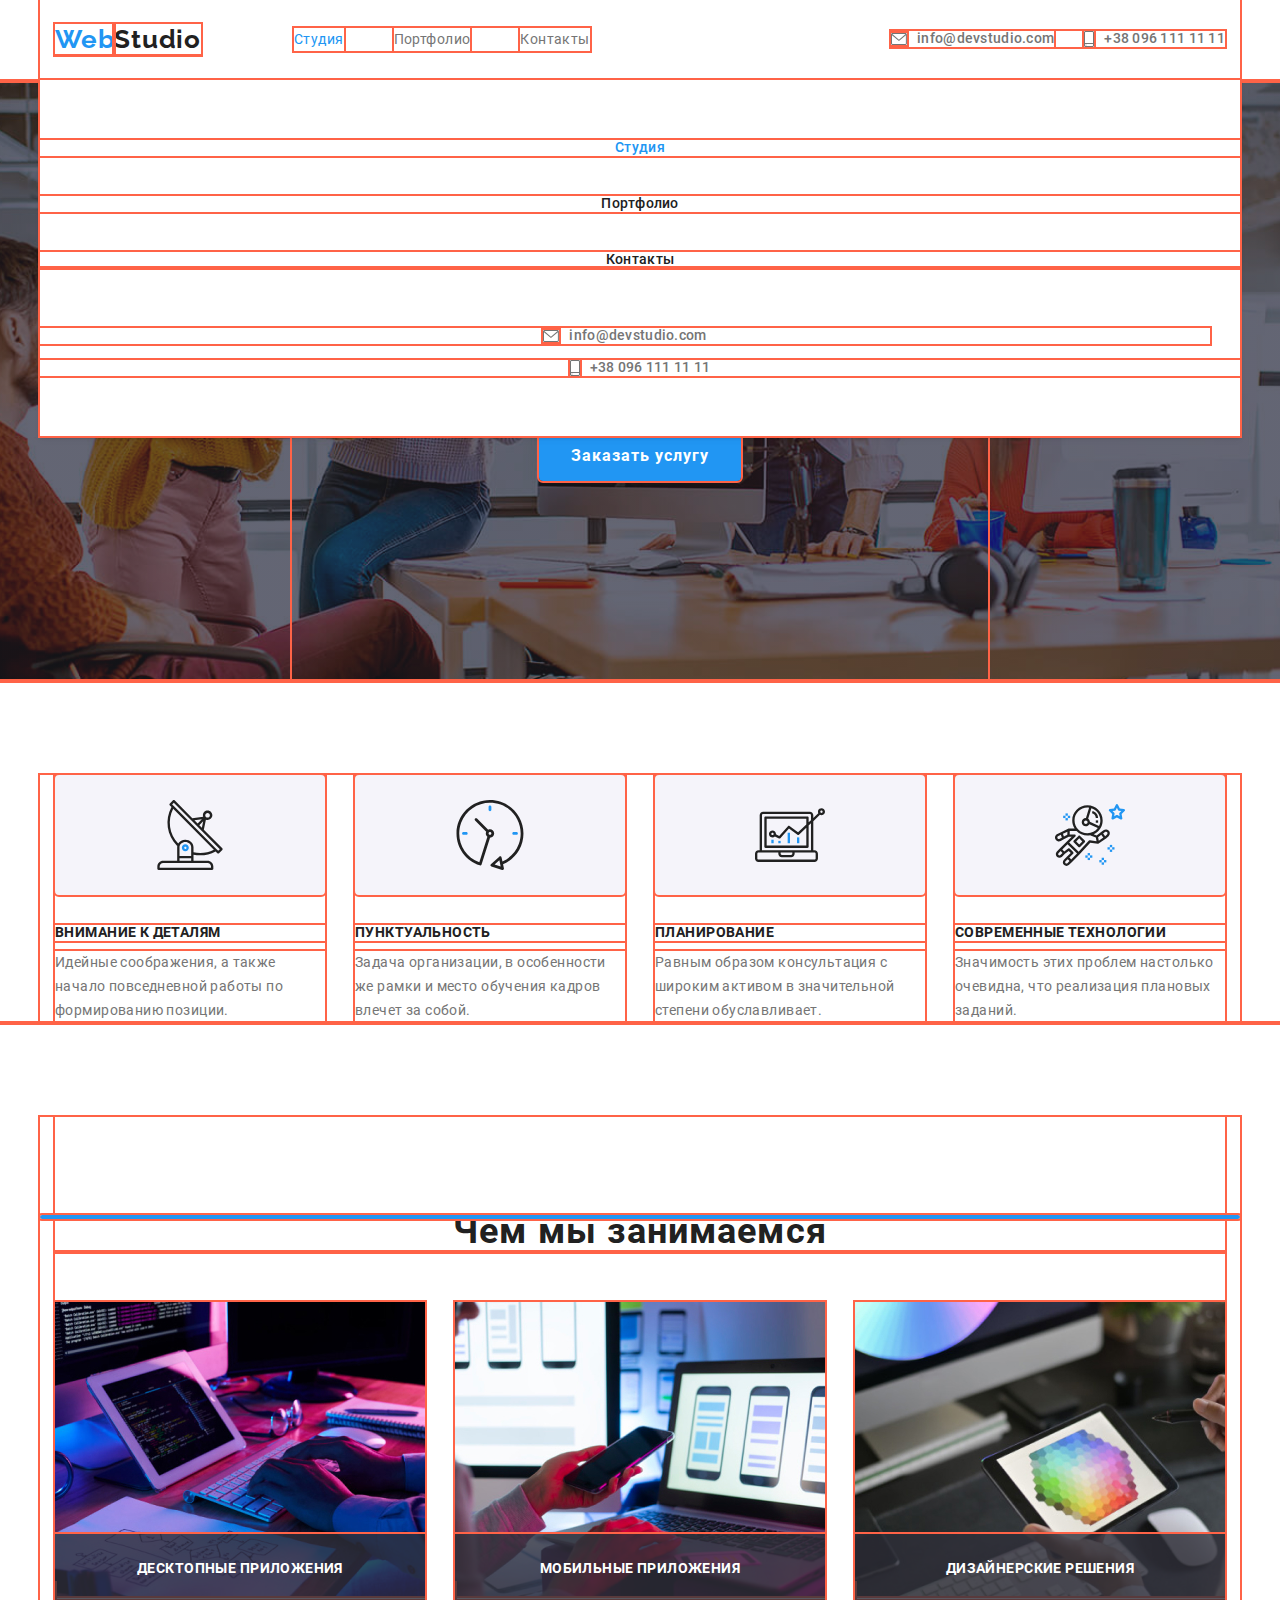
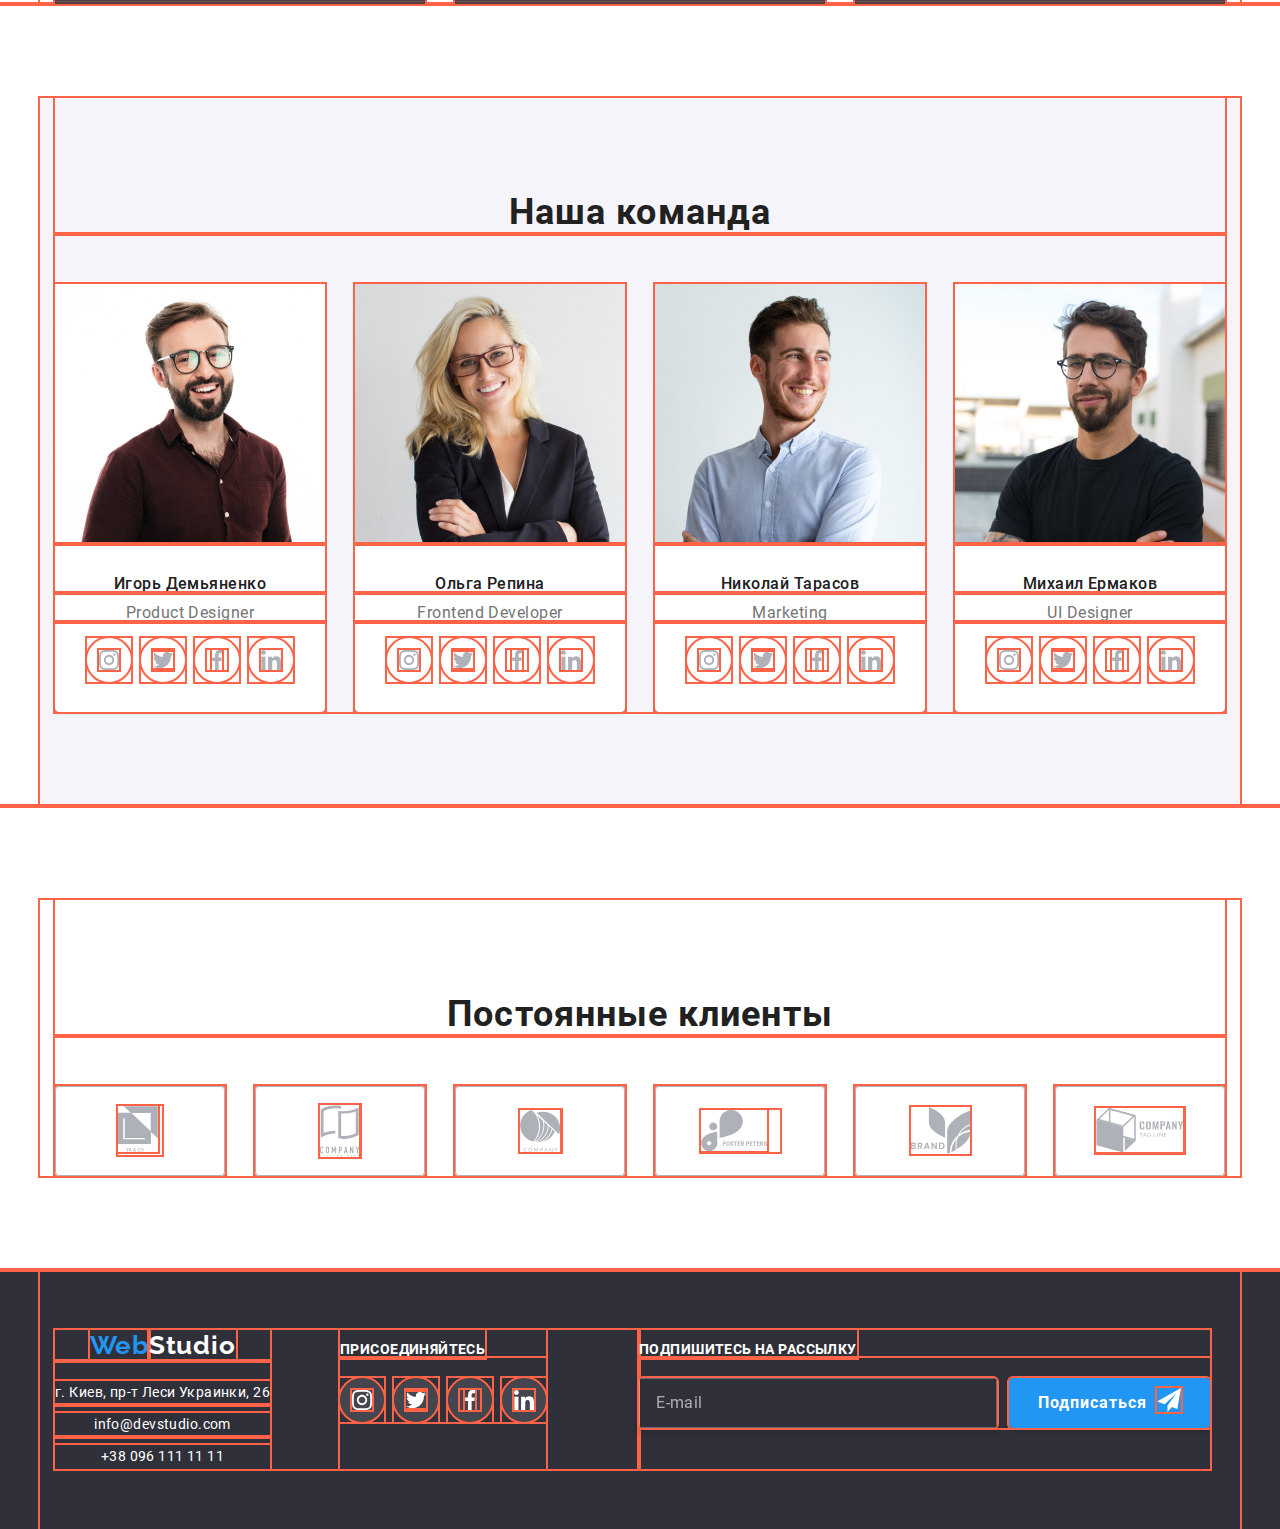
==== commit 871d4097: "main" ====
--- a/index.html
+++ b/index.html
@@ -27,11 +27,6 @@
                     <li class="menu-item"><a href="./portfolio.html" class="link menu-link">Портфолио</a></li>
                     <li class="menu-item"><a href="#contacts" class="link menu-link">Контакты</a></li>
                 </ul>
-                <!--<button class="header-mobile-btn" type="button">
-                    <svg class="header-logo-open" width="40" height="40">
-                        <use href="./images/mobile-icons/menu.svg#open"></use>
-                    </svg>
-                </button>-->
             </nav>
             <!--</div>-->
             <ul class="list list-link">
@@ -46,11 +41,16 @@
                     </svg>
                 +38 096 111 11 11</a></li>
             </ul>
-            <div class="header-mobile-container">
-                <ul class="list list-link">
-                    <li class="header-mobile-menu"><a href="./index.html" class="link menu-link active">Студия</a></li>
-                    <li class="header-mobile-menu"><a href="./portfolio.html" class="link menu-link">Портфолио</a></li>
-                    <li class="header-mobile-menu"><a href="#contacts" class="link menu-link">Контакты</a></li>
+
+            <div class="header-mobile-container is-open" data-menu>
+                <nav class="header-mobile-navigation">
+                    <ul class="list">
+                        <li class="header-mobile-menu"><a href="./index.html" class="link menu-link active">Студия</a></li>
+                        <li class="header-mobile-menu"><a href="./portfolio.html" class="link menu-link">Портфолио</a></li>
+                        <li class="header-mobile-menu"><a href="#contacts" class="link menu-link">Контакты</a></li>
+                    </ul>
+                </nav>   
+                <ul class="list header-mobile-contact">     
                     <li class="header-mobile-menu cont-link"><a class="link contact-link" href="mailto:info@devstudio.com">
                         <svg class="logo-mail">
                             <use href="./images/logo/sprite.svg#mail"></use>
--- a/css/main.min.css
+++ b/css/main.min.css
@@ -1,2 +1,2 @@
-.footer-btn,.btn{display:-webkit-box;display:-ms-flexbox;display:flex;-webkit-box-pack:center;-ms-flex-pack:center;justify-content:center;margin-top:0px;border-radius:4px;border:none;text-align:center;-webkit-transition:250ms cubic-bezier(0.4, 0, 0.2, 1);transition:250ms cubic-bezier(0.4, 0, 0.2, 1)}@font-face{font-family:"Roboto";font-style:normal;font-weight:400;src:url("../fonts/roboto/roboto-v20-latin_cyrillic-regular.eot");src:local("Roboto"),local("Roboto-Regular"),url("../fonts/roboto/roboto-v20-latin_cyrillic-regular.eot?#iefix") format("embedded-opentype"),url("../fonts/roboto/roboto-v20-latin_cyrillic-regular.woff2") format("woff2"),url("../fonts/roboto/roboto-v20-latin_cyrillic-regular.woff") format("woff"),url("../fonts/roboto/roboto-v20-latin_cyrillic-regular.ttf") format("truetype"),url("../fonts/roboto/roboto-v20-latin_cyrillic-regular.svg#Roboto") format("svg")}@font-face{font-family:"Roboto";font-style:normal;font-weight:500;src:url("../fonts/roboto/roboto-v20-latin_cyrillic-500.eot");src:local("Roboto Medium"),local("Roboto-Medium"),url("../fonts/roboto/roboto-v20-latin_cyrillic-500.eot?#iefix") format("embedded-opentype"),url("../fonts/roboto/roboto-v20-latin_cyrillic-500.woff2") format("woff2"),url("../fonts/roboto/roboto-v20-latin_cyrillic-500.woff") format("woff"),url("../fonts/roboto/roboto-v20-latin_cyrillic-500.ttf") format("truetype"),url("../fonts/roboto/roboto-v20-latin_cyrillic-500.svg#Roboto") format("svg")}@font-face{font-family:"Roboto";font-style:normal;font-weight:700;src:url("../fonts/roboto/roboto-v20-latin_cyrillic-700.eot");src:local("Roboto Bold"),local("Roboto-Bold"),url("../fonts/roboto/roboto-v20-latin_cyrillic-700.eot?#iefix") format("embedded-opentype"),url("../fonts/roboto/roboto-v20-latin_cyrillic-700.woff2") format("woff2"),url("../fonts/roboto/roboto-v20-latin_cyrillic-700.woff") format("woff"),url("../fonts/roboto/roboto-v20-latin_cyrillic-700.ttf") format("truetype"),url("../fonts/roboto/roboto-v20-latin_cyrillic-700.svg#Roboto") format("svg")}@font-face{font-family:"Roboto";font-style:normal;font-weight:900;src:url("../fonts/roboto/roboto-v20-latin_cyrillic-900.eot");src:local("Roboto Black"),local("Roboto-Black"),url("../fonts/roboto/roboto-v20-latin_cyrillic-900.eot?#iefix") format("embedded-opentype"),url("../fonts/roboto/roboto-v20-latin_cyrillic-900.woff2") format("woff2"),url("../fonts/roboto/roboto-v20-latin_cyrillic-900.woff") format("woff"),url("../fonts/roboto/roboto-v20-latin_cyrillic-900.ttf") format("truetype"),url("../fonts/roboto/roboto-v20-latin_cyrillic-900.svg#Roboto") format("svg")}body{font-family:Roboto,sans-serif;font-size:14px;line-height:1.71;letter-spacing:0.03em;color:#757575}*,::after,::before{-webkit-box-sizing:inherit;box-sizing:inherit;outline:2px solid tomato}html{-webkit-box-sizing:border-box;box-sizing:border-box}.container{width:100%;padding-left:15px;padding-right:15px;margin-left:auto;margin-right:auto}@media (min-width: 480px){.container{width:480px}}@media (min-width: 768px){.container{width:768px}}@media (min-width: 1200px){.container{width:1200px}}.header{background-color:#fff;border-bottom:1px solid #ececec}h1,h2,h3{margin-top:0px}.list{list-style:none;margin:0px;padding:0px}.hero{height:400px;display:-webkit-box;display:-ms-flexbox;display:flex;-webkit-box-pack:center;-ms-flex-pack:center;justify-content:center;margin-left:auto;margin-right:auto;background-color:#2f303a;background-image:-webkit-gradient(linear, left top, right top, from(rgba(47,48,58,0.4)), to(rgba(47,48,58,0.4))),url(../images/heroes/mobile/heroes.svg);background-image:linear-gradient(to right, rgba(47,48,58,0.4), rgba(47,48,58,0.4)),url(../images/heroes/mobile/heroes.svg);background-repeat:no-repeat;background-position:center;background-size:auto}@media (min-width: 768px){.hero{background-image:-webkit-gradient(linear, left top, right top, from(rgba(47,48,58,0.4)), to(rgba(47,48,58,0.4))),url(../images/heroes/tablet/heroes.svg);background-image:linear-gradient(to right, rgba(47,48,58,0.4), rgba(47,48,58,0.4)),url(../images/heroes/tablet/heroes.svg)}}@media (min-width: 1200px){.hero{height:600px;background-image:-webkit-gradient(linear, left top, right top, from(rgba(47,48,58,0.4)), to(rgba(47,48,58,0.4))),url(../images/heroes/desktop/heroes.svg);background-image:linear-gradient(to right, rgba(47,48,58,0.4), rgba(47,48,58,0.4)),url(../images/heroes/desktop/heroes.svg)}}.hero-content{width:360px;margin-left:auto;margin-right:auto;-webkit-box-pack:center;-ms-flex-pack:center;justify-content:center;padding-top:118px;padding-bottom:118px}@media (min-width: 1200px){.hero-content{width:696px;padding-top:200px;padding-bottom:200px}}.page-title{font-family:Roboto,sans-serif;font-size:26px;font-weight:900;line-height:1.62;letter-spacing:.06em;text-align:center;text-transform:uppercase;color:#fff;margin-top:0px;margin-bottom:30px}@media (min-width: 1200px){.page-title{font-size:44px;font-weight:900;line-height:1.36;letter-spacing:.06em}}.section{padding-top:60px;padding-bottom:0px}@media (min-width: 1200px){.section{padding-top:94px}}.section-title{font-family:Roboto,sans-serif;font-size:28px;font-weight:700;line-height:1.18;letter-spacing:.03em;text-align:center;color:#212121;padding-top:60px;margin-bottom:0px}@media (min-width: 1200px){.section-title{font-size:36px;font-weight:700;line-height:1.16;letter-spacing:.03em;padding-top:94px}}.features-item{display:-webkit-box;display:-ms-flexbox;display:flex;-ms-flex-wrap:wrap;flex-wrap:wrap}.features-list{display:block}@media (min-width: 768px){.features-list{-ms-flex-preferred-size:calc(100% / 2 - 30px);flex-basis:calc(100% / 2 - 30px)}.features-list:nth-child(2n+1){margin-right:30px}.features-list:nth-child(n+3){margin-top:30px}}@media (min-width: 1200px){.features-list{-ms-flex-preferred-size:calc(100% / 4 - 30px);flex-basis:calc(100% / 4 - 30px)}.features-list:nth-child(2n+1){margin-right:0px}.features-list:nth-child(n+3){margin-top:0px}.features-list:not(:last-child){margin-right:30px}}.features-list::before{content:"";display:block;max-width:450px;height:120px;margin-bottom:30px;border-radius:4px;background-color:#f5f4fa;background-repeat:no-repeat;background-position:center}@media (min-width: 768px){.features-list::before{width:354px}}@media (min-width: 1200px){.features-list::before{width:270px}}.features-list:nth-child(1)::before{background-image:url(../images/features/antenna.svg)}.features-list:nth-child(2)::before{background-image:url(../images/features/clock.svg)}.features-list:nth-child(3)::before{background-image:url(../images/features/diagram.svg)}.features-list:nth-child(4)::before{background-image:url(../images/features/astronaut.svg)}.features-scroll{font-family:Roboto,sans-serif;font-size:14px;font-weight:700;line-height:1.14;letter-spacing:.03em;color:#212121;text-transform:uppercase;margin-bottom:0px}.features-description{font-size:14px;font-weight:400;line-height:1.71;letter-spacing:.03em;color:#757575;margin-top:10px;margin-bottom:0px}.occupation{position:absolute}.occupation-container{display:none}@media (min-width: 1200px){.occupation{position:static}.occupation-container{display:block}.occupation-item{display:-webkit-box;display:-ms-flexbox;display:flex;-ms-flex-wrap:wrap;flex-wrap:wrap;padding-top:50px}.occupation-item-list{position:relative;width:calc((100% - 60px) / 3);margin-left:0px}.occupation-item-list:not(:last-child){margin-right:30px}.occupation-item-list>img{display:block;width:100%;height:auto}.occupation-label{position:absolute;bottom:0px;left:0px;margin:0px;padding-top:27px;padding-bottom:27px;width:100%;font-family:Roboto,sans-serif;font-size:14px;font-weight:700;line-height:1.14;letter-spacing:.03em;text-align:center;text-transform:uppercase;text-decoration:none;color:#fff;background-color:rgba(47,48,58,0.8)}}.command-container{background-color:#f5f4fa;margin-top:60px;padding-bottom:60px}@media (min-width: 1200px){.command-container{margin-top:0px;padding-bottom:94px}}.command-item{display:-webkit-box;display:-ms-flexbox;display:flex;-ms-flex-wrap:wrap;flex-wrap:wrap;padding-top:30px}@media (min-width: 1200px){.command-item{padding-top:50px;-ms-flex-wrap:nowrap;flex-wrap:nowrap}}.command-members{display:block;border:1px;border-radius:0px 0px 4px 4px;max-width:100%;height:100%;background-color:#fff;-webkit-box-shadow:0px 1px 3px rgba(0,0,0,0.12),0px 1px 1px rgba(0,0,0,0.14),0px 2px 1px rgba(0,0,0,0.2);box-shadow:0px 1px 3px rgba(0,0,0,0.12),0px 1px 1px rgba(0,0,0,0.14),0px 2px 1px rgba(0,0,0,0.2)}.command-members:not(:first-child){margin-top:30px}.command-members img{display:block;max-width:100%;height:auto}@media (min-width: 768px){.command-members{-ms-flex-preferred-size:calc(100% / 2 - 30px);flex-basis:calc(100% / 2 - 30px)}.command-members:nth-child(2n+1){margin-right:30px}.command-members:nth-child(2){margin-top:0px}}@media (min-width: 1200px){.command-members{-ms-flex-preferred-size:calc((100% - 60px) / 4);flex-basis:calc((100% - 60px) / 4)}.command-members:nth-child(n+3){margin-top:0px}.command-members:not(:last-child){margin-right:30px}}.command-name{font-family:Roboto,sans-serif;font-size:16px;font-weight:500;line-height:1.187;letter-spacing:.03em;text-align:center;color:#212121;padding-top:30px;padding-bottom:0px;margin-top:0px;margin-bottom:0px}.command-jobs{font-family:Roboto,sans-serif;font-size:16px;font-weight:400;line-height:1.187;letter-spacing:.03em;text-align:center;color:#757575;padding-top:10px;padding-bottom:0px;margin-top:0px;margin-bottom:0px}.clients{padding-bottom:60px}@media (min-width: 1200px){.clients{padding-bottom:94px}}.clients-item{display:-webkit-box;display:-ms-flexbox;display:flex;-ms-flex-wrap:wrap;flex-wrap:wrap;padding-top:30px}@media (min-width: 1200px){.clients-item{-ms-flex-wrap:nowrap;flex-wrap:nowrap;padding-top:50px}}.clients-companies{width:calc((100% - 30px) / 2)}.clients-companies:nth-child(2n+1){margin-right:30px}.clients-companies:nth-child(n+3){margin-top:30px}@media (min-width: 768px){.clients-companies{width:calc((100% - 60px) / 3);margin-right:30px}.clients-companies:nth-child(3n+3){margin-right:0px}.clients-companies:nth-child(n+3){margin-top:0px}.clients-companies:nth-child(n+4){margin-top:30px}}@media (min-width: 1200px){.clients-companies{width:calc((100% - 60px) / 6)}.clients-companies:not(:last-child){margin-right:30px}.clients-companies:nth-child(n){margin-top:0px}}.clients-companies-link{display:-webkit-box;display:-ms-flexbox;display:flex;-webkit-box-pack:center;-ms-flex-pack:center;justify-content:center;-webkit-box-align:center;-ms-flex-align:center;align-items:center;max-width:210px;height:90px;border:1px solid #afb1b8;border-radius:4px;-webkit-transition:250ms cubic-bezier(0.4, 0, 0.2, 1);transition:250ms cubic-bezier(0.4, 0, 0.2, 1)}@media (min-width: 768px){.clients-companies-link{max-width:226px}}@media (min-width: 1200px){.clients-companies-link{width:170px}}.clients-companies-link:hover,.clients-companies-link:focus{border:1px solid #2196f3}.clients-companies-logo{fill:#afb1b8;-webkit-transition:250ms cubic-bezier(0.4, 0, 0.2, 1);transition:250ms cubic-bezier(0.4, 0, 0.2, 1)}.clients-companies-link:hover .clients-companies-logo,.clients-companies-link:focus .clients-companies-logo{fill:#2196f3}footer{background-color:#2f303a}.footer{display:block;padding-top:60px}@media (min-width: 1200px){.footer{display:-webkit-box;display:-ms-flexbox;display:flex}}@media (min-width: 1200px){.footer{display:-webkit-box;display:-ms-flexbox;display:flex;padding-bottom:60px}}@media (min-width: 768px){.footer-container{display:-webkit-box;display:-ms-flexbox;display:flex;-webkit-box-pack:justify;-ms-flex-pack:justify;justify-content:space-between}}@media (min-width: 1200px){.footer-container{-webkit-box-pack:start;-ms-flex-pack:start;justify-content:flex-start}}.footer-logo{display:block}@media (min-width: 768px){.footer-logo{margin-left:60px}}@media (min-width: 1200px){.footer-logo{margin-left:0px;margin-right:70px}}.footer-logo>a{display:-webkit-box;display:-ms-flexbox;display:flex;-webkit-box-pack:center;-ms-flex-pack:center;justify-content:center;-webkit-box-align:center;-ms-flex-align:center;align-items:center}.footer-address{display:block;padding-top:20px}.link-styles{font-style:normal;color:#fff;padding-bottom:60px}@media (min-width: 768px){.link-styles{padding-bottom:0px}}.link-styles>li{padding-top:8px}.link-styles>li>a{display:-webkit-box;display:-ms-flexbox;display:flex;-webkit-box-pack:center;-ms-flex-pack:center;justify-content:center}.link-styles>li:first-child{padding-top:0px}.logo-web-footer{color:#fff}.footer-contact{color:rgba(255,255,255,0.7)}.footer-icons{display:block;-webkit-box-orient:vertical;-webkit-box-direction:normal;-ms-flex-direction:column;flex-direction:column;-webkit-box-pack:center;-ms-flex-pack:center;justify-content:center;-webkit-box-align:center;-ms-flex-align:center;align-items:center}@media (min-width: 768px){.footer-icons{margin-right:75px;margin-top:5px}}@media (min-width: 1200px){.footer-icons{display:-webkit-box;display:-ms-flexbox;display:flex;margin-right:93px;margin-top:0px;-webkit-box-pack:start;-ms-flex-pack:start;justify-content:flex-start;-webkit-box-align:start;-ms-flex-align:start;align-items:flex-start}}.footer-icons-block{display:block;-webkit-box-orient:vertical;-webkit-box-direction:normal;-ms-flex-direction:column;flex-direction:column;-webkit-box-pack:center;-ms-flex-pack:center;justify-content:center;-webkit-box-align:center;-ms-flex-align:center;align-items:center;padding-top:60px}@media (min-width: 1200px){.footer-icons-block{display:-webkit-box;display:-ms-flexbox;display:flex;-webkit-box-pack:start;-ms-flex-pack:start;justify-content:flex-start;-webkit-box-align:start;-ms-flex-align:start;align-items:flex-start;padding-top:0px}}@media (min-width: 1200px){.footer-form-block{display:-webkit-box;display:-ms-flexbox;display:flex}}.footer-icons-title{font-size:14px;font-weight:700;line-height:1.14;letter-spacing:.03em;text-transform:uppercase;color:#fff;margin-bottom:0px;text-align:center}@media (min-width: 1200px){.footer-icons-title{padding-top:12px;-webkit-box-align:start;-ms-flex-align:start;align-items:flex-start}}.footer-social-icons{display:-webkit-box;display:-ms-flexbox;display:flex;padding-top:20px;-webkit-box-pack:center;-ms-flex-pack:center;justify-content:center}.footer-social-icons-items:not(:last-child){margin-right:10px}.footer-social-icons-svg{width:20px;height:20px;fill:#fff}.footer-social-icons-link{display:-webkit-box;display:-ms-flexbox;display:flex;-webkit-box-pack:center;-ms-flex-pack:center;justify-content:center;-webkit-box-align:center;-ms-flex-align:center;align-items:center;width:44px;height:44px;background-color:rgba(255,255,255,0.1);border-radius:50%;-webkit-transition:250ms cubic-bezier(0.4, 0, 0.2, 1);transition:250ms cubic-bezier(0.4, 0, 0.2, 1)}.footer-social-icons-link:hover,.footer-social-icons-link:focus{background-color:#2196f3}.footer-form{display:-webkit-box;display:-ms-flexbox;display:flex;-webkit-box-orient:vertical;-webkit-box-direction:normal;-ms-flex-direction:column;flex-direction:column;-webkit-box-pack:center;-ms-flex-pack:center;justify-content:center;-webkit-box-align:center;-ms-flex-align:center;align-items:center;padding-top:20px;padding-bottom:60px}@media (min-width: 1200px){.footer-form{padding-bottom:0px;-webkit-box-orient:horizontal;-webkit-box-direction:normal;-ms-flex-direction:row;flex-direction:row}}.footer-form-fild{width:100%;height:50px;border:1px solid rgba(255,255,255,0.3);-webkit-filter:drop-shadow(0px 4px 4px rgba(0,0,0,0.15));filter:drop-shadow(0px 4px 4px rgba(0,0,0,0.15));border-radius:4px;text-align:center}@media (min-width: 768px){.footer-form-fild{width:450px}}@media (min-width: 1200px){.footer-form-fild{width:358px;margin-right:12px}}.footer-form-input{width:100%;height:100%;background-color:#2f303a;border:none;padding-left:16px;outline:none;font-family:Roboto,sans-serif;font-size:16px;font-weight:400;line-height:1.25;letter-spacing:.03em;-webkit-box-align:center;-ms-flex-align:center;align-items:center;color:#fff}.footer-form-input::-webkit-input-placeholder{color:rgba(255,255,255,0.6)}.footer-form-input:-ms-input-placeholder{color:rgba(255,255,255,0.6)}.footer-form-input::-ms-input-placeholder{color:rgba(255,255,255,0.6)}.footer-form-input::placeholder{color:rgba(255,255,255,0.6)}.footer-btn{padding:10px 29px;margin-top:20px;font-family:Roboto,sans-serif;font-size:16px;font-weight:700;line-height:1.87;letter-spacing:.06em;color:#fff;-webkit-box-shadow:0px 4px 4px rgba(0,0,0,0.15);box-shadow:0px 4px 4px rgba(0,0,0,0.15);background-color:#2196f3}.footer-btn:hover,.footer-btn:focus{background-color:#fff;color:#2196f3}.footer-btn:hover .logo-send,.footer-btn:hover .logo-send,.footer-btn:focus .logo-send,.footer-btn:focus .logo-send{fill:#2196f3}@media (min-width: 1200px){.footer-btn{margin-top:0px}}.footer-form-input:-webkit-autofill,.footer-form-input:-webkit-autofill:hover,.footer-form-input:-webkit-autofill:focus{-webkit-text-fill-color:#fff;-webkit-box-shadow:0 0 0px 1000px #2f303a inset}.header-container{position:relative;width:100%;padding-top:10px;padding-bottom:10px;display:-webkit-box;display:-ms-flexbox;display:flex;-webkit-box-pack:justify;-ms-flex-pack:justify;justify-content:space-between;-webkit-box-align:center;-ms-flex-align:center;align-items:center}@media (min-width: 1200px){.header-container .logo{margin-right:93px}}@media (min-width: 480px){.header-container{width:480px}}@media (min-width: 768px){.header-container{width:768px;padding-top:21px;padding-bottom:21px}}@media (min-width: 1200px){.header-container{width:1200px;padding-top:24px;padding-bottom:25px}}.menu{display:none}@media (min-width: 768px){.menu{display:-webkit-inline-box;display:-ms-inline-flexbox;display:inline-flex}}.menu .active{color:#2196f3}.menu .active::after{content:"";position:absolute;bottom:-220%;display:block;width:100%;height:4px;border-radius:2px;background-color:#2196f3}.menu-item{display:-webkit-box;display:-ms-flexbox;display:flex}.menu-item:not(:last-child){position:relative;margin-right:50px}.navigation{display:none;-webkit-box-align:center;-ms-flex-align:center;align-items:center;margin-right:auto}@media (min-width: 768px){.navigation{display:-webkit-box;display:-ms-flexbox;display:flex}}.header-mobile-btn{display:-webkit-inline-box;display:-ms-inline-flexbox;display:inline-flex;margin:0px;padding:0px;border:none}.header-mobile-btn .mobile-icon-close{display:none}.header-mobile-btn.is-open .mobile-icon-close{display:block}.header-mobile-btn.is-open .mobile-icon-open{display:none}@media (min-width: 768px){.header-mobile-btn{display:none}}.list-link{display:none}@media (min-width: 768px){.list-link{display:block}}@media (min-width: 1200px){.list-link{display:-webkit-box;display:-ms-flexbox;display:flex}}@media (min-width: 1200px){.cont-link:not(:last-child){margin-right:30px}}.menu-link{font-size:14px;font-weight:500;line-height:1.14;letter-spacing:.02em;color:#212121}.contact-link{display:-webkit-box;display:-ms-flexbox;display:flex;-webkit-box-align:center;-ms-flex-align:center;align-items:center;font-size:14px;font-weight:500;line-height:1.14;letter-spacing:.02em;color:#757575}.header-mobile-container{display:block;position:absolute;top:100%;left:0px;width:100%}.header-mobile-container .list-link{display:-webkit-box;display:-ms-flexbox;display:flex;-webkit-box-orient:vertical;-webkit-box-direction:normal;-ms-flex-direction:column;flex-direction:column;-webkit-box-pack:center;-ms-flex-pack:center;justify-content:center}.header-mobile-menu{text-align:center}.logo-mail{display:-webkit-inline-box;display:-ms-inline-flexbox;display:inline-flex;-webkit-box-align:center;-ms-flex-align:center;align-items:center}.logo-mail{display:block;width:16px;height:12px;margin-right:10px;fill:#757575;-webkit-transition:250ms cubic-bezier(0.4, 0, 0.2, 1);transition:250ms cubic-bezier(0.4, 0, 0.2, 1)}.link:hover .logo-mail,.link:focus .logo-mail{fill:#2196f3}.logo-phone{display:-webkit-inline-box;display:-ms-inline-flexbox;display:inline-flex;-webkit-box-align:center;-ms-flex-align:center;align-items:center}.logo-phone{display:block;width:10px;height:16px;margin-right:10px;fill:#757575;-webkit-transition:250ms cubic-bezier(0.4, 0, 0.2, 1);transition:250ms cubic-bezier(0.4, 0, 0.2, 1)}.link:hover .logo-phone,.link:focus .logo-phone{fill:#2196f3}.logo{font-family:Raleway,sans-serif;font-size:24px;font-weight:700;line-height:1.16;letter-spacing:.03em}@media (min-width: 1200px){.logo{font-size:26px;font-weight:700;line-height:1.19;letter-spacing:.03em}}.logo-web{color:#2196f3}.logo-studio{color:#212121}.link{color:inherit;text-decoration:none;-webkit-transition:250ms cubic-bezier(0.4, 0, 0.2, 1);transition:250ms cubic-bezier(0.4, 0, 0.2, 1)}.link:hover,.link:focus{color:#2196f3}.btn{margin-left:auto;margin-right:auto;padding:10px 32px;font-family:inherit;font-size:16px;font-weight:700;line-height:1.87;letter-spacing:.06em;color:#fff;background-color:#2196f3}.btn:hover,.btn:focus{background-color:#188ce8}.backdrop{position:fixed;top:0px;left:0px;width:100%;height:100%;background-color:rgba(0,0,0,0.2);z-index:1;opacity:1;-webkit-transition:opacity 250ms cubic-bezier(0.4, 0, 0.2, 1);transition:opacity 250ms cubic-bezier(0.4, 0, 0.2, 1)}.backdrop.is-hidden{opacity:0;pointer-events:none}.backdrop.is-hidden .modal{-webkit-transform:translate(-50%, -50%) scale(0.9);transform:translate(-50%, -50%) scale(0.9)}.modal{position:absolute;top:50%;left:50%;border-radius:4px;-webkit-box-shadow:0px 1px 3px rgba(0,0,0,0.12),0px 1px 1px rgba(0,0,0,0.14),0px 2px 1px rgba(0,0,0,0.2);box-shadow:0px 1px 3px rgba(0,0,0,0.12),0px 1px 1px rgba(0,0,0,0.14),0px 2px 1px rgba(0,0,0,0.2);width:528px;height:581px;background-color:#fff;-webkit-transform:translate(-50%, -50%) scale(1);transform:translate(-50%, -50%) scale(1);-webkit-transition:-webkit-transform 250ms cubic-bezier(0.4, 0, 0.2, 1);transition:-webkit-transform 250ms cubic-bezier(0.4, 0, 0.2, 1);transition:transform 250ms cubic-bezier(0.4, 0, 0.2, 1);transition:transform 250ms cubic-bezier(0.4, 0, 0.2, 1), -webkit-transform 250ms cubic-bezier(0.4, 0, 0.2, 1)}.modal-close{display:-webkit-box;display:-ms-flexbox;display:flex;-webkit-box-pack:center;-ms-flex-pack:center;justify-content:center;-webkit-box-align:center;-ms-flex-align:center;align-items:center;width:30px;height:30px;border:1px solid rgba(0,0,0,0.1);border-radius:50%;background-color:#fff;margin-top:8px;margin-right:8px;margin-left:auto}.logo-close{width:18px;height:18px;fill:black}.modal-title{margin-bottom:0px;font-family:Roboto,sans-serif;font-size:20px;font-weight:700;line-height:1.15;letter-spacing:.03em;text-align:center;color:#212121}.modal-form:focus-within .modal-title{color:#2196f3}.modal-form{margin-left:40px;margin-right:40px;margin-top:12px;margin-bottom:40px}.modal-form>div:nth-child(4){margin-bottom:20px}.modal-form>button{margin-top:0px;margin-left:auto;margin-right:auto}.modal-form-feald{position:relative;display:-webkit-box;display:-ms-flexbox;display:flex;-webkit-box-orient:vertical;-webkit-box-direction:normal;-ms-flex-direction:column;flex-direction:column;margin-bottom:10px;font-family:Roboto,sans-serif;font-weight:normal;font-size:12px;line-height:1.16;letter-spacing:0.01em;color:#757575}.modal-form-feald label{margin-bottom:4px;font-family:Roboto,sans-serif;font-weight:normal;font-size:12px;line-height:1.16;letter-spacing:0.01em;color:#757575}.modal-form-feald input{margin-top:4px;width:100%;height:40px;margin:0px;padding:12px;padding-left:42px;border:1px solid rgba(33,33,33,0.2);border-radius:4px;font-size:16px;-webkit-transition:250ms cubic-bezier(0.4, 0, 0.2, 1);transition:250ms cubic-bezier(0.4, 0, 0.2, 1)}.modal-form-feald input:focus{outline:none;border:1px solid #2196f3}.modal-form-feald textarea{resize:none;width:100%;height:120px;margin:0px;padding:12px;border:1px solid rgba(33,33,33,0.2);border-radius:4px;font-size:12px;line-height:1.16;letter-spacing:0.01em}.modal-form-feald textarea::-webkit-input-placeholder{color:rgba(117,117,117,0.5)}.modal-form-feald textarea:-ms-input-placeholder{color:rgba(117,117,117,0.5)}.modal-form-feald textarea::-ms-input-placeholder{color:rgba(117,117,117,0.5)}.modal-form-feald textarea::placeholder{color:rgba(117,117,117,0.5)}.modal-form-feald textarea:focus{outline:none;border:1px solid #2196f3}.modal-form-feald input:-webkit-autofill,.modal-form-feald input:-webkit-autofill:hover,.modal-form-feald input:-webkit-autofill:focus{-webkit-text-fill-color:#212121;-webkit-box-shadow:0 0 0px 1000px #fff inset}.modal-btn{display:-webkit-box;display:-ms-flexbox;display:flex;-webkit-box-pack:center;-ms-flex-pack:center;justify-content:center;padding:10px 55px;border-radius:4px;border:none;font-family:Roboto,sans-serif;font-size:16px;font-weight:700;line-height:1.87;letter-spacing:.06em;text-align:center;color:#fff;-webkit-box-shadow:0px 4px 4px rgba(0,0,0,0.15);box-shadow:0px 4px 4px rgba(0,0,0,0.15);background-color:#2196f3;-webkit-transition:250ms cubic-bezier(0.4, 0, 0.2, 1);transition:250ms cubic-bezier(0.4, 0, 0.2, 1)}.modal-btn:hover,.modal-btn:focus{background-color:#188ce8}.modal-logo{position:absolute;-webkit-box-align:center;-ms-flex-align:center;align-items:center;-webkit-box-pack:center;-ms-flex-pack:center;justify-content:center;width:18px;height:18px;bottom:11px;margin-left:12px;fill:#212121;-webkit-transition:250ms cubic-bezier(0.4, 0, 0.2, 1);transition:250ms cubic-bezier(0.4, 0, 0.2, 1)}.modal-form-feald input:focus+.modal-logo{fill:#2196f3}.modal-form-feald input:not(:placeholder-shown):valid{border-color:green}.modal-form-feald input:not(:placeholder-shown):invalid{border-color:red}.modal-conditions{display:-webkit-box;display:-ms-flexbox;display:flex;-webkit-box-pack:center;-ms-flex-pack:center;justify-content:center;-webkit-box-align:center;-ms-flex-align:center;align-items:center;margin-bottom:30px;padding:0px}.modal-conditions label{font-family:Roboto,sans-serif;font-weight:normal;font-size:14px;line-height:1.71;letter-spacing:0.03em;color:#757575}.social-icons{display:-webkit-box;display:-ms-flexbox;display:flex;-webkit-box-pack:center;-ms-flex-pack:center;justify-content:center;padding-top:16px;padding-bottom:24px;padding-right:122px;padding-left:122px}@media (min-width: 768px){.social-icons{padding-right:74px;padding-left:74px}}@media (min-width: 1200px){.social-icons{padding-bottom:30px;padding-right:32px;padding-left:32px}}.social-icons-items:not(:last-child){margin-right:10px}.social-icons-link{display:-webkit-box;display:-ms-flexbox;display:flex;-webkit-box-pack:center;-ms-flex-pack:center;justify-content:center;-webkit-box-align:center;-ms-flex-align:center;align-items:center;width:44px;height:44px;background-color:#fff;border-radius:50%;-webkit-transition:250ms cubic-bezier(0.4, 0, 0.2, 1);transition:250ms cubic-bezier(0.4, 0, 0.2, 1)}.social-icons-link:hover,.social-icons-link:focus{background-color:#2196f3}.social-icons-link:hover .social-icons-svg,.social-icons-link:focus .social-icons-svg{fill:#fff}.social-icons-svg{width:20px;height:20px;fill:#afb1b8}.checkbox{-webkit-appearance:none;-moz-appearance:none;appearance:none;position:absolute}.icon-check{display:block;width:16px;height:15px;border:2px solid #212121;border-radius:2px;margin-right:7px}.checkbox:checked+.icon-check{background-color:#2196f3;border-color:#2196f3;background-image:url(../images/icons/icon-check.svg);background-size:contain;background-origin:border-box}.checkbox-text{font-family:Roboto,sans-serif;font-size:14px;font-weight:400;line-height:1.71;letter-spacing:.03em;color:#757575}.checkbox-link{color:#2196f3}.logo-send{-webkit-box-align:center;-ms-flex-align:center;align-items:center;-webkit-box-pack:center;-ms-flex-pack:center;justify-content:center;width:24px;height:24px;margin-left:10px;fill:#fff;-webkit-transition:250ms cubic-bezier(0.4, 0, 0.2, 1);transition:250ms cubic-bezier(0.4, 0, 0.2, 1)}
+.footer-btn,.btn{display:-webkit-box;display:-ms-flexbox;display:flex;-webkit-box-pack:center;-ms-flex-pack:center;justify-content:center;margin-top:0px;border-radius:4px;border:none;text-align:center;-webkit-transition:250ms cubic-bezier(0.4, 0, 0.2, 1);transition:250ms cubic-bezier(0.4, 0, 0.2, 1)}@font-face{font-family:"Roboto";font-style:normal;font-weight:400;src:url("../fonts/roboto/roboto-v20-latin_cyrillic-regular.eot");src:local("Roboto"),local("Roboto-Regular"),url("../fonts/roboto/roboto-v20-latin_cyrillic-regular.eot?#iefix") format("embedded-opentype"),url("../fonts/roboto/roboto-v20-latin_cyrillic-regular.woff2") format("woff2"),url("../fonts/roboto/roboto-v20-latin_cyrillic-regular.woff") format("woff"),url("../fonts/roboto/roboto-v20-latin_cyrillic-regular.ttf") format("truetype"),url("../fonts/roboto/roboto-v20-latin_cyrillic-regular.svg#Roboto") format("svg")}@font-face{font-family:"Roboto";font-style:normal;font-weight:500;src:url("../fonts/roboto/roboto-v20-latin_cyrillic-500.eot");src:local("Roboto Medium"),local("Roboto-Medium"),url("../fonts/roboto/roboto-v20-latin_cyrillic-500.eot?#iefix") format("embedded-opentype"),url("../fonts/roboto/roboto-v20-latin_cyrillic-500.woff2") format("woff2"),url("../fonts/roboto/roboto-v20-latin_cyrillic-500.woff") format("woff"),url("../fonts/roboto/roboto-v20-latin_cyrillic-500.ttf") format("truetype"),url("../fonts/roboto/roboto-v20-latin_cyrillic-500.svg#Roboto") format("svg")}@font-face{font-family:"Roboto";font-style:normal;font-weight:700;src:url("../fonts/roboto/roboto-v20-latin_cyrillic-700.eot");src:local("Roboto Bold"),local("Roboto-Bold"),url("../fonts/roboto/roboto-v20-latin_cyrillic-700.eot?#iefix") format("embedded-opentype"),url("../fonts/roboto/roboto-v20-latin_cyrillic-700.woff2") format("woff2"),url("../fonts/roboto/roboto-v20-latin_cyrillic-700.woff") format("woff"),url("../fonts/roboto/roboto-v20-latin_cyrillic-700.ttf") format("truetype"),url("../fonts/roboto/roboto-v20-latin_cyrillic-700.svg#Roboto") format("svg")}@font-face{font-family:"Roboto";font-style:normal;font-weight:900;src:url("../fonts/roboto/roboto-v20-latin_cyrillic-900.eot");src:local("Roboto Black"),local("Roboto-Black"),url("../fonts/roboto/roboto-v20-latin_cyrillic-900.eot?#iefix") format("embedded-opentype"),url("../fonts/roboto/roboto-v20-latin_cyrillic-900.woff2") format("woff2"),url("../fonts/roboto/roboto-v20-latin_cyrillic-900.woff") format("woff"),url("../fonts/roboto/roboto-v20-latin_cyrillic-900.ttf") format("truetype"),url("../fonts/roboto/roboto-v20-latin_cyrillic-900.svg#Roboto") format("svg")}body{font-family:Roboto,sans-serif;font-size:14px;line-height:1.71;letter-spacing:0.03em;color:#757575}*,::after,::before{-webkit-box-sizing:inherit;box-sizing:inherit;outline:2px solid tomato}html{-webkit-box-sizing:border-box;box-sizing:border-box}.container{width:100%;padding-left:15px;padding-right:15px;margin-left:auto;margin-right:auto}@media (min-width: 480px){.container{width:480px}}@media (min-width: 768px){.container{width:768px}}@media (min-width: 1200px){.container{width:1200px}}.header{background-color:#fff;border-bottom:1px solid #ececec}h1,h2,h3{margin-top:0px}.list{list-style:none;margin:0px;padding:0px}.hero{height:400px;display:-webkit-box;display:-ms-flexbox;display:flex;-webkit-box-pack:center;-ms-flex-pack:center;justify-content:center;margin-left:auto;margin-right:auto;background-color:#2f303a;background-image:-webkit-gradient(linear, left top, right top, from(rgba(47,48,58,0.4)), to(rgba(47,48,58,0.4))),url(../images/heroes/mobile/heroes.svg);background-image:linear-gradient(to right, rgba(47,48,58,0.4), rgba(47,48,58,0.4)),url(../images/heroes/mobile/heroes.svg);background-repeat:no-repeat;background-position:center;background-size:auto}@media (min-width: 768px){.hero{background-image:-webkit-gradient(linear, left top, right top, from(rgba(47,48,58,0.4)), to(rgba(47,48,58,0.4))),url(../images/heroes/tablet/heroes.svg);background-image:linear-gradient(to right, rgba(47,48,58,0.4), rgba(47,48,58,0.4)),url(../images/heroes/tablet/heroes.svg)}}@media (min-width: 1200px){.hero{height:600px;background-image:-webkit-gradient(linear, left top, right top, from(rgba(47,48,58,0.4)), to(rgba(47,48,58,0.4))),url(../images/heroes/desktop/heroes.svg);background-image:linear-gradient(to right, rgba(47,48,58,0.4), rgba(47,48,58,0.4)),url(../images/heroes/desktop/heroes.svg)}}.hero-content{width:360px;margin-left:auto;margin-right:auto;-webkit-box-pack:center;-ms-flex-pack:center;justify-content:center;padding-top:118px;padding-bottom:118px}@media (min-width: 1200px){.hero-content{width:696px;padding-top:200px;padding-bottom:200px}}.page-title{font-family:Roboto,sans-serif;font-size:26px;font-weight:900;line-height:1.62;letter-spacing:.06em;text-align:center;text-transform:uppercase;color:#fff;margin-top:0px;margin-bottom:30px}@media (min-width: 1200px){.page-title{font-size:44px;font-weight:900;line-height:1.36;letter-spacing:.06em}}.section{padding-top:60px;padding-bottom:0px}@media (min-width: 1200px){.section{padding-top:94px}}.section-title{font-family:Roboto,sans-serif;font-size:28px;font-weight:700;line-height:1.18;letter-spacing:.03em;text-align:center;color:#212121;padding-top:60px;margin-bottom:0px}@media (min-width: 1200px){.section-title{font-size:36px;font-weight:700;line-height:1.16;letter-spacing:.03em;padding-top:94px}}.features-item{display:-webkit-box;display:-ms-flexbox;display:flex;-ms-flex-wrap:wrap;flex-wrap:wrap}.features-list{display:block}@media (min-width: 768px){.features-list{-ms-flex-preferred-size:calc(100% / 2 - 30px);flex-basis:calc(100% / 2 - 30px)}.features-list:nth-child(2n+1){margin-right:30px}.features-list:nth-child(n+3){margin-top:30px}}@media (min-width: 1200px){.features-list{-ms-flex-preferred-size:calc(100% / 4 - 30px);flex-basis:calc(100% / 4 - 30px)}.features-list:nth-child(2n+1){margin-right:0px}.features-list:nth-child(n+3){margin-top:0px}.features-list:not(:last-child){margin-right:30px}}.features-list::before{content:"";display:block;max-width:450px;height:120px;margin-bottom:30px;border-radius:4px;background-color:#f5f4fa;background-repeat:no-repeat;background-position:center}@media (min-width: 768px){.features-list::before{width:354px}}@media (min-width: 1200px){.features-list::before{width:270px}}.features-list:nth-child(1)::before{background-image:url(../images/features/antenna.svg)}.features-list:nth-child(2)::before{background-image:url(../images/features/clock.svg)}.features-list:nth-child(3)::before{background-image:url(../images/features/diagram.svg)}.features-list:nth-child(4)::before{background-image:url(../images/features/astronaut.svg)}.features-scroll{font-family:Roboto,sans-serif;font-size:14px;font-weight:700;line-height:1.14;letter-spacing:.03em;color:#212121;text-transform:uppercase;margin-bottom:0px}.features-description{font-size:14px;font-weight:400;line-height:1.71;letter-spacing:.03em;color:#757575;margin-top:10px;margin-bottom:0px}.occupation{position:absolute}.occupation-container{display:none}@media (min-width: 1200px){.occupation{position:static}.occupation-container{display:block}.occupation-item{display:-webkit-box;display:-ms-flexbox;display:flex;-ms-flex-wrap:wrap;flex-wrap:wrap;padding-top:50px}.occupation-item-list{position:relative;width:calc((100% - 60px) / 3);margin-left:0px}.occupation-item-list:not(:last-child){margin-right:30px}.occupation-item-list>img{display:block;width:100%;height:auto}.occupation-label{position:absolute;bottom:0px;left:0px;margin:0px;padding-top:27px;padding-bottom:27px;width:100%;font-family:Roboto,sans-serif;font-size:14px;font-weight:700;line-height:1.14;letter-spacing:.03em;text-align:center;text-transform:uppercase;text-decoration:none;color:#fff;background-color:rgba(47,48,58,0.8)}}.command-container{background-color:#f5f4fa;margin-top:60px;padding-bottom:60px}@media (min-width: 1200px){.command-container{margin-top:0px;padding-bottom:94px}}.command-item{display:-webkit-box;display:-ms-flexbox;display:flex;-ms-flex-wrap:wrap;flex-wrap:wrap;padding-top:30px}@media (min-width: 1200px){.command-item{padding-top:50px;-ms-flex-wrap:nowrap;flex-wrap:nowrap}}.command-members{display:block;border:1px;border-radius:0px 0px 4px 4px;max-width:100%;height:100%;background-color:#fff;-webkit-box-shadow:0px 1px 3px rgba(0,0,0,0.12),0px 1px 1px rgba(0,0,0,0.14),0px 2px 1px rgba(0,0,0,0.2);box-shadow:0px 1px 3px rgba(0,0,0,0.12),0px 1px 1px rgba(0,0,0,0.14),0px 2px 1px rgba(0,0,0,0.2)}.command-members:not(:first-child){margin-top:30px}.command-members img{display:block;max-width:100%;height:auto}@media (min-width: 768px){.command-members{-ms-flex-preferred-size:calc(100% / 2 - 30px);flex-basis:calc(100% / 2 - 30px)}.command-members:nth-child(2n+1){margin-right:30px}.command-members:nth-child(2){margin-top:0px}}@media (min-width: 1200px){.command-members{-ms-flex-preferred-size:calc((100% - 60px) / 4);flex-basis:calc((100% - 60px) / 4)}.command-members:nth-child(n+3){margin-top:0px}.command-members:not(:last-child){margin-right:30px}}.command-name{font-family:Roboto,sans-serif;font-size:16px;font-weight:500;line-height:1.187;letter-spacing:.03em;text-align:center;color:#212121;padding-top:30px;padding-bottom:0px;margin-top:0px;margin-bottom:0px}.command-jobs{font-family:Roboto,sans-serif;font-size:16px;font-weight:400;line-height:1.187;letter-spacing:.03em;text-align:center;color:#757575;padding-top:10px;padding-bottom:0px;margin-top:0px;margin-bottom:0px}.clients{padding-bottom:60px}@media (min-width: 1200px){.clients{padding-bottom:94px}}.clients-item{display:-webkit-box;display:-ms-flexbox;display:flex;-ms-flex-wrap:wrap;flex-wrap:wrap;padding-top:30px}@media (min-width: 1200px){.clients-item{-ms-flex-wrap:nowrap;flex-wrap:nowrap;padding-top:50px}}.clients-companies{width:calc((100% - 30px) / 2)}.clients-companies:nth-child(2n+1){margin-right:30px}.clients-companies:nth-child(n+3){margin-top:30px}@media (min-width: 768px){.clients-companies{width:calc((100% - 60px) / 3);margin-right:30px}.clients-companies:nth-child(3n+3){margin-right:0px}.clients-companies:nth-child(n+3){margin-top:0px}.clients-companies:nth-child(n+4){margin-top:30px}}@media (min-width: 1200px){.clients-companies{width:calc((100% - 60px) / 6)}.clients-companies:not(:last-child){margin-right:30px}.clients-companies:nth-child(n){margin-top:0px}}.clients-companies-link{display:-webkit-box;display:-ms-flexbox;display:flex;-webkit-box-pack:center;-ms-flex-pack:center;justify-content:center;-webkit-box-align:center;-ms-flex-align:center;align-items:center;max-width:210px;height:90px;border:1px solid #afb1b8;border-radius:4px;-webkit-transition:250ms cubic-bezier(0.4, 0, 0.2, 1);transition:250ms cubic-bezier(0.4, 0, 0.2, 1)}@media (min-width: 768px){.clients-companies-link{max-width:226px}}@media (min-width: 1200px){.clients-companies-link{width:170px}}.clients-companies-link:hover,.clients-companies-link:focus{border:1px solid #2196f3}.clients-companies-logo{fill:#afb1b8;-webkit-transition:250ms cubic-bezier(0.4, 0, 0.2, 1);transition:250ms cubic-bezier(0.4, 0, 0.2, 1)}.clients-companies-link:hover .clients-companies-logo,.clients-companies-link:focus .clients-companies-logo{fill:#2196f3}footer{background-color:#2f303a}.footer{display:block;padding-top:60px}@media (min-width: 1200px){.footer{display:-webkit-box;display:-ms-flexbox;display:flex}}@media (min-width: 1200px){.footer{display:-webkit-box;display:-ms-flexbox;display:flex;padding-bottom:60px}}@media (min-width: 768px){.footer-container{display:-webkit-box;display:-ms-flexbox;display:flex;-webkit-box-pack:justify;-ms-flex-pack:justify;justify-content:space-between}}@media (min-width: 1200px){.footer-container{-webkit-box-pack:start;-ms-flex-pack:start;justify-content:flex-start}}.footer-logo{display:block}@media (min-width: 768px){.footer-logo{margin-left:60px}}@media (min-width: 1200px){.footer-logo{margin-left:0px;margin-right:70px}}.footer-logo>a{display:-webkit-box;display:-ms-flexbox;display:flex;-webkit-box-pack:center;-ms-flex-pack:center;justify-content:center;-webkit-box-align:center;-ms-flex-align:center;align-items:center}.footer-address{display:block;padding-top:20px}.link-styles{font-style:normal;color:#fff;padding-bottom:60px}@media (min-width: 768px){.link-styles{padding-bottom:0px}}.link-styles>li{padding-top:8px}.link-styles>li>a{display:-webkit-box;display:-ms-flexbox;display:flex;-webkit-box-pack:center;-ms-flex-pack:center;justify-content:center}.link-styles>li:first-child{padding-top:0px}.logo-web-footer{color:#fff}.footer-contact{color:rgba(255,255,255,0.7)}.footer-icons{display:block;-webkit-box-orient:vertical;-webkit-box-direction:normal;-ms-flex-direction:column;flex-direction:column;-webkit-box-pack:center;-ms-flex-pack:center;justify-content:center;-webkit-box-align:center;-ms-flex-align:center;align-items:center}@media (min-width: 768px){.footer-icons{margin-right:75px;margin-top:5px}}@media (min-width: 1200px){.footer-icons{display:-webkit-box;display:-ms-flexbox;display:flex;margin-right:93px;margin-top:0px;-webkit-box-pack:start;-ms-flex-pack:start;justify-content:flex-start;-webkit-box-align:start;-ms-flex-align:start;align-items:flex-start}}.footer-icons-block{display:block;-webkit-box-orient:vertical;-webkit-box-direction:normal;-ms-flex-direction:column;flex-direction:column;-webkit-box-pack:center;-ms-flex-pack:center;justify-content:center;-webkit-box-align:center;-ms-flex-align:center;align-items:center;padding-top:60px}@media (min-width: 1200px){.footer-icons-block{display:-webkit-box;display:-ms-flexbox;display:flex;-webkit-box-pack:start;-ms-flex-pack:start;justify-content:flex-start;-webkit-box-align:start;-ms-flex-align:start;align-items:flex-start;padding-top:0px}}@media (min-width: 1200px){.footer-form-block{display:-webkit-box;display:-ms-flexbox;display:flex}}.footer-icons-title{font-size:14px;font-weight:700;line-height:1.14;letter-spacing:.03em;text-transform:uppercase;color:#fff;margin-bottom:0px;text-align:center}@media (min-width: 1200px){.footer-icons-title{padding-top:12px;-webkit-box-align:start;-ms-flex-align:start;align-items:flex-start}}.footer-social-icons{display:-webkit-box;display:-ms-flexbox;display:flex;padding-top:20px;-webkit-box-pack:center;-ms-flex-pack:center;justify-content:center}.footer-social-icons-items:not(:last-child){margin-right:10px}.footer-social-icons-svg{width:20px;height:20px;fill:#fff}.footer-social-icons-link{display:-webkit-box;display:-ms-flexbox;display:flex;-webkit-box-pack:center;-ms-flex-pack:center;justify-content:center;-webkit-box-align:center;-ms-flex-align:center;align-items:center;width:44px;height:44px;background-color:rgba(255,255,255,0.1);border-radius:50%;-webkit-transition:250ms cubic-bezier(0.4, 0, 0.2, 1);transition:250ms cubic-bezier(0.4, 0, 0.2, 1)}.footer-social-icons-link:hover,.footer-social-icons-link:focus{background-color:#2196f3}.footer-form{display:-webkit-box;display:-ms-flexbox;display:flex;-webkit-box-orient:vertical;-webkit-box-direction:normal;-ms-flex-direction:column;flex-direction:column;-webkit-box-pack:center;-ms-flex-pack:center;justify-content:center;-webkit-box-align:center;-ms-flex-align:center;align-items:center;padding-top:20px;padding-bottom:60px}@media (min-width: 1200px){.footer-form{padding-bottom:0px;-webkit-box-orient:horizontal;-webkit-box-direction:normal;-ms-flex-direction:row;flex-direction:row}}.footer-form-fild{width:100%;height:50px;border:1px solid rgba(255,255,255,0.3);-webkit-filter:drop-shadow(0px 4px 4px rgba(0,0,0,0.15));filter:drop-shadow(0px 4px 4px rgba(0,0,0,0.15));border-radius:4px;text-align:center}@media (min-width: 768px){.footer-form-fild{width:450px}}@media (min-width: 1200px){.footer-form-fild{width:358px;margin-right:12px}}.footer-form-input{width:100%;height:100%;background-color:#2f303a;border:none;padding-left:16px;outline:none;font-family:Roboto,sans-serif;font-size:16px;font-weight:400;line-height:1.25;letter-spacing:.03em;-webkit-box-align:center;-ms-flex-align:center;align-items:center;color:#fff}.footer-form-input::-webkit-input-placeholder{color:rgba(255,255,255,0.6)}.footer-form-input:-ms-input-placeholder{color:rgba(255,255,255,0.6)}.footer-form-input::-ms-input-placeholder{color:rgba(255,255,255,0.6)}.footer-form-input::placeholder{color:rgba(255,255,255,0.6)}.footer-btn{padding:10px 29px;margin-top:20px;font-family:Roboto,sans-serif;font-size:16px;font-weight:700;line-height:1.87;letter-spacing:.06em;color:#fff;-webkit-box-shadow:0px 4px 4px rgba(0,0,0,0.15);box-shadow:0px 4px 4px rgba(0,0,0,0.15);background-color:#2196f3}.footer-btn:hover,.footer-btn:focus{background-color:#fff;color:#2196f3}.footer-btn:hover .logo-send,.footer-btn:hover .logo-send,.footer-btn:focus .logo-send,.footer-btn:focus .logo-send{fill:#2196f3}@media (min-width: 1200px){.footer-btn{margin-top:0px}}.footer-form-input:-webkit-autofill,.footer-form-input:-webkit-autofill:hover,.footer-form-input:-webkit-autofill:focus{-webkit-text-fill-color:#fff;-webkit-box-shadow:0 0 0px 1000px #2f303a inset}.header-container{position:relative;width:100%;padding-top:10px;padding-bottom:10px;display:-webkit-box;display:-ms-flexbox;display:flex;-webkit-box-pack:justify;-ms-flex-pack:justify;justify-content:space-between;-webkit-box-align:center;-ms-flex-align:center;align-items:center}@media (min-width: 1200px){.header-container .logo{margin-right:93px}}@media (min-width: 480px){.header-container{width:480px}}@media (min-width: 768px){.header-container{width:768px;padding-top:21px;padding-bottom:21px}}@media (min-width: 1200px){.header-container{width:1200px;padding-top:24px;padding-bottom:25px}}.menu{display:none}@media (min-width: 768px){.menu{display:-webkit-inline-box;display:-ms-inline-flexbox;display:inline-flex}}.menu-item{display:-webkit-box;display:-ms-flexbox;display:flex}.menu-item:not(:last-child){position:relative;margin-right:50px}.navigation{display:none;-webkit-box-align:center;-ms-flex-align:center;align-items:center;margin-right:auto}@media (min-width: 768px){.navigation{display:-webkit-box;display:-ms-flexbox;display:flex}}.header-mobile-btn{background-color:#fff;display:-webkit-inline-box;display:-ms-inline-flexbox;display:inline-flex;margin:0px;padding:0px;border:none}.header-mobile-btn .mobile-icon-close{display:none}.header-mobile-btn.is-open .mobile-icon-close{display:block}.header-mobile-btn.is-open .mobile-icon-open{display:none}@media (min-width: 768px){.header-mobile-btn{display:none}}.header-logo-open{width:24px;height:16px;fill:black}.list-link{display:none}@media (min-width: 768px){.list-link{display:block}}@media (min-width: 1200px){.list-link{display:-webkit-box;display:-ms-flexbox;display:flex}}.cont-link>.contact-link{display:-webkit-box;display:-ms-flexbox;display:flex;-webkit-box-pack:center;-ms-flex-pack:center;justify-content:center;-webkit-box-align:center;-ms-flex-align:center;align-items:center;font-size:14px;font-weight:500;line-height:1.14;letter-spacing:.02em;color:#757575}@media (min-width: 1200px){.cont-link:not(:last-child){margin-right:30px}}.header-mobile-menu .menu-link{font-size:18px;font-weight:500;line-height:1.16;letter-spacing:.02em;color:#212121}@media (min-width: 1200px){.header-mobile-menu .menu-link{font-size:14px;font-weight:500;line-height:1.14;letter-spacing:.02em}}.header-mobile-container{display:none;position:absolute;top:100%;left:0px;width:100%;background-color:#fff;-webkit-box-shadow:0px 4px 8px rgba(0,0,0,0.04),0px 2px 4px rgba(0,0,0,0.08),0px 1px 3px rgba(0,0,0,0.16);box-shadow:0px 4px 8px rgba(0,0,0,0.04),0px 2px 4px rgba(0,0,0,0.08),0px 1px 3px rgba(0,0,0,0.16)}.header-mobile-container.is-open{display:block;-webkit-box-orient:vertical;-webkit-box-direction:normal;-ms-flex-direction:column;flex-direction:column}@media (min-width: 768px){.header-mobile-container{display:none}}.header-mobile-navigation{padding-top:60px}.header-mobile-navigation li:not(:first-child){margin-top:40px}.header-mobile-contact{padding-top:60px;padding-bottom:60px}.header-mobile-contact li:not(:first-child){margin-top:16px}.header-mobile-menu{text-align:center}.header-mobile-menu>a{display:-webkit-box;display:-ms-flexbox;display:flex;-webkit-box-pack:center;-ms-flex-pack:center;justify-content:center;-webkit-box-align:center;-ms-flex-align:center;align-items:center}.list .active{color:#2196f3}.list .active::after{content:"";position:absolute;bottom:-220%;display:block;width:100%;height:4px;border-radius:2px;background-color:#2196f3}.logo-mail{display:-webkit-inline-box;display:-ms-inline-flexbox;display:inline-flex;-webkit-box-align:center;-ms-flex-align:center;align-items:center}.logo-mail{display:block;width:16px;height:12px;margin-right:10px;fill:#757575;-webkit-transition:250ms cubic-bezier(0.4, 0, 0.2, 1);transition:250ms cubic-bezier(0.4, 0, 0.2, 1)}.link:hover .logo-mail,.link:focus .logo-mail{fill:#2196f3}.logo-phone{display:-webkit-inline-box;display:-ms-inline-flexbox;display:inline-flex;-webkit-box-align:center;-ms-flex-align:center;align-items:center}.logo-phone{display:block;width:10px;height:16px;margin-right:10px;fill:#757575;-webkit-transition:250ms cubic-bezier(0.4, 0, 0.2, 1);transition:250ms cubic-bezier(0.4, 0, 0.2, 1)}.link:hover .logo-phone,.link:focus .logo-phone{fill:#2196f3}.logo{font-family:Raleway,sans-serif;font-size:24px;font-weight:700;line-height:1.16;letter-spacing:.03em}@media (min-width: 1200px){.logo{font-size:26px;font-weight:700;line-height:1.19;letter-spacing:.03em}}.logo-web{color:#2196f3}.logo-studio{color:#212121}.link{color:inherit;text-decoration:none;-webkit-transition:250ms cubic-bezier(0.4, 0, 0.2, 1);transition:250ms cubic-bezier(0.4, 0, 0.2, 1)}.link:hover,.link:focus{color:#2196f3}.btn{margin-left:auto;margin-right:auto;padding:10px 32px;font-family:inherit;font-size:16px;font-weight:700;line-height:1.87;letter-spacing:.06em;color:#fff;background-color:#2196f3}.btn:hover,.btn:focus{background-color:#188ce8}.backdrop{position:fixed;top:0px;left:0px;width:100%;height:100%;background-color:rgba(0,0,0,0.2);z-index:1;opacity:1;-webkit-transition:opacity 250ms cubic-bezier(0.4, 0, 0.2, 1);transition:opacity 250ms cubic-bezier(0.4, 0, 0.2, 1)}.backdrop.is-hidden{opacity:0;pointer-events:none}.backdrop.is-hidden .modal{-webkit-transform:translate(-50%, -50%) scale(0.9);transform:translate(-50%, -50%) scale(0.9)}.modal{position:absolute;top:50%;left:50%;border-radius:4px;-webkit-box-shadow:0px 1px 3px rgba(0,0,0,0.12),0px 1px 1px rgba(0,0,0,0.14),0px 2px 1px rgba(0,0,0,0.2);box-shadow:0px 1px 3px rgba(0,0,0,0.12),0px 1px 1px rgba(0,0,0,0.14),0px 2px 1px rgba(0,0,0,0.2);width:528px;height:581px;background-color:#fff;-webkit-transform:translate(-50%, -50%) scale(1);transform:translate(-50%, -50%) scale(1);-webkit-transition:-webkit-transform 250ms cubic-bezier(0.4, 0, 0.2, 1);transition:-webkit-transform 250ms cubic-bezier(0.4, 0, 0.2, 1);transition:transform 250ms cubic-bezier(0.4, 0, 0.2, 1);transition:transform 250ms cubic-bezier(0.4, 0, 0.2, 1), -webkit-transform 250ms cubic-bezier(0.4, 0, 0.2, 1)}.modal-close{display:-webkit-box;display:-ms-flexbox;display:flex;-webkit-box-pack:center;-ms-flex-pack:center;justify-content:center;-webkit-box-align:center;-ms-flex-align:center;align-items:center;width:30px;height:30px;border:1px solid rgba(0,0,0,0.1);border-radius:50%;background-color:#fff;margin-top:8px;margin-right:8px;margin-left:auto}.logo-close{width:18px;height:18px;fill:black}.modal-title{margin-bottom:0px;font-family:Roboto,sans-serif;font-size:20px;font-weight:700;line-height:1.15;letter-spacing:.03em;text-align:center;color:#212121}.modal-form:focus-within .modal-title{color:#2196f3}.modal-form{margin-left:40px;margin-right:40px;margin-top:12px;margin-bottom:40px}.modal-form>div:nth-child(4){margin-bottom:20px}.modal-form>button{margin-top:0px;margin-left:auto;margin-right:auto}.modal-form-feald{position:relative;display:-webkit-box;display:-ms-flexbox;display:flex;-webkit-box-orient:vertical;-webkit-box-direction:normal;-ms-flex-direction:column;flex-direction:column;margin-bottom:10px;font-family:Roboto,sans-serif;font-weight:normal;font-size:12px;line-height:1.16;letter-spacing:0.01em;color:#757575}.modal-form-feald label{margin-bottom:4px;font-family:Roboto,sans-serif;font-weight:normal;font-size:12px;line-height:1.16;letter-spacing:0.01em;color:#757575}.modal-form-feald input{margin-top:4px;width:100%;height:40px;margin:0px;padding:12px;padding-left:42px;border:1px solid rgba(33,33,33,0.2);border-radius:4px;font-size:16px;-webkit-transition:250ms cubic-bezier(0.4, 0, 0.2, 1);transition:250ms cubic-bezier(0.4, 0, 0.2, 1)}.modal-form-feald input:focus{outline:none;border:1px solid #2196f3}.modal-form-feald textarea{resize:none;width:100%;height:120px;margin:0px;padding:12px;border:1px solid rgba(33,33,33,0.2);border-radius:4px;font-size:12px;line-height:1.16;letter-spacing:0.01em}.modal-form-feald textarea::-webkit-input-placeholder{color:rgba(117,117,117,0.5)}.modal-form-feald textarea:-ms-input-placeholder{color:rgba(117,117,117,0.5)}.modal-form-feald textarea::-ms-input-placeholder{color:rgba(117,117,117,0.5)}.modal-form-feald textarea::placeholder{color:rgba(117,117,117,0.5)}.modal-form-feald textarea:focus{outline:none;border:1px solid #2196f3}.modal-form-feald input:-webkit-autofill,.modal-form-feald input:-webkit-autofill:hover,.modal-form-feald input:-webkit-autofill:focus{-webkit-text-fill-color:#212121;-webkit-box-shadow:0 0 0px 1000px #fff inset}.modal-btn{display:-webkit-box;display:-ms-flexbox;display:flex;-webkit-box-pack:center;-ms-flex-pack:center;justify-content:center;padding:10px 55px;border-radius:4px;border:none;font-family:Roboto,sans-serif;font-size:16px;font-weight:700;line-height:1.87;letter-spacing:.06em;text-align:center;color:#fff;-webkit-box-shadow:0px 4px 4px rgba(0,0,0,0.15);box-shadow:0px 4px 4px rgba(0,0,0,0.15);background-color:#2196f3;-webkit-transition:250ms cubic-bezier(0.4, 0, 0.2, 1);transition:250ms cubic-bezier(0.4, 0, 0.2, 1)}.modal-btn:hover,.modal-btn:focus{background-color:#188ce8}.modal-logo{position:absolute;-webkit-box-align:center;-ms-flex-align:center;align-items:center;-webkit-box-pack:center;-ms-flex-pack:center;justify-content:center;width:18px;height:18px;bottom:11px;margin-left:12px;fill:#212121;-webkit-transition:250ms cubic-bezier(0.4, 0, 0.2, 1);transition:250ms cubic-bezier(0.4, 0, 0.2, 1)}.modal-form-feald input:focus+.modal-logo{fill:#2196f3}.modal-form-feald input:not(:placeholder-shown):valid{border-color:green}.modal-form-feald input:not(:placeholder-shown):invalid{border-color:red}.modal-conditions{display:-webkit-box;display:-ms-flexbox;display:flex;-webkit-box-pack:center;-ms-flex-pack:center;justify-content:center;-webkit-box-align:center;-ms-flex-align:center;align-items:center;margin-bottom:30px;padding:0px}.modal-conditions label{font-family:Roboto,sans-serif;font-weight:normal;font-size:14px;line-height:1.71;letter-spacing:0.03em;color:#757575}.social-icons{display:-webkit-box;display:-ms-flexbox;display:flex;-webkit-box-pack:center;-ms-flex-pack:center;justify-content:center;padding-top:16px;padding-bottom:24px;padding-right:122px;padding-left:122px}@media (min-width: 768px){.social-icons{padding-right:74px;padding-left:74px}}@media (min-width: 1200px){.social-icons{padding-bottom:30px;padding-right:32px;padding-left:32px}}.social-icons-items:not(:last-child){margin-right:10px}.social-icons-link{display:-webkit-box;display:-ms-flexbox;display:flex;-webkit-box-pack:center;-ms-flex-pack:center;justify-content:center;-webkit-box-align:center;-ms-flex-align:center;align-items:center;width:44px;height:44px;background-color:#fff;border-radius:50%;-webkit-transition:250ms cubic-bezier(0.4, 0, 0.2, 1);transition:250ms cubic-bezier(0.4, 0, 0.2, 1)}.social-icons-link:hover,.social-icons-link:focus{background-color:#2196f3}.social-icons-link:hover .social-icons-svg,.social-icons-link:focus .social-icons-svg{fill:#fff}.social-icons-svg{width:20px;height:20px;fill:#afb1b8}.checkbox{-webkit-appearance:none;-moz-appearance:none;appearance:none;position:absolute}.icon-check{display:block;width:16px;height:15px;border:2px solid #212121;border-radius:2px;margin-right:7px}.checkbox:checked+.icon-check{background-color:#2196f3;border-color:#2196f3;background-image:url(../images/icons/icon-check.svg);background-size:contain;background-origin:border-box}.checkbox-text{font-family:Roboto,sans-serif;font-size:14px;font-weight:400;line-height:1.71;letter-spacing:.03em;color:#757575}.checkbox-link{color:#2196f3}.logo-send{-webkit-box-align:center;-ms-flex-align:center;align-items:center;-webkit-box-pack:center;-ms-flex-pack:center;justify-content:center;width:24px;height:24px;margin-left:10px;fill:#fff;-webkit-transition:250ms cubic-bezier(0.4, 0, 0.2, 1);transition:250ms cubic-bezier(0.4, 0, 0.2, 1)}
 /*# sourceMappingURL=main.min.css.map */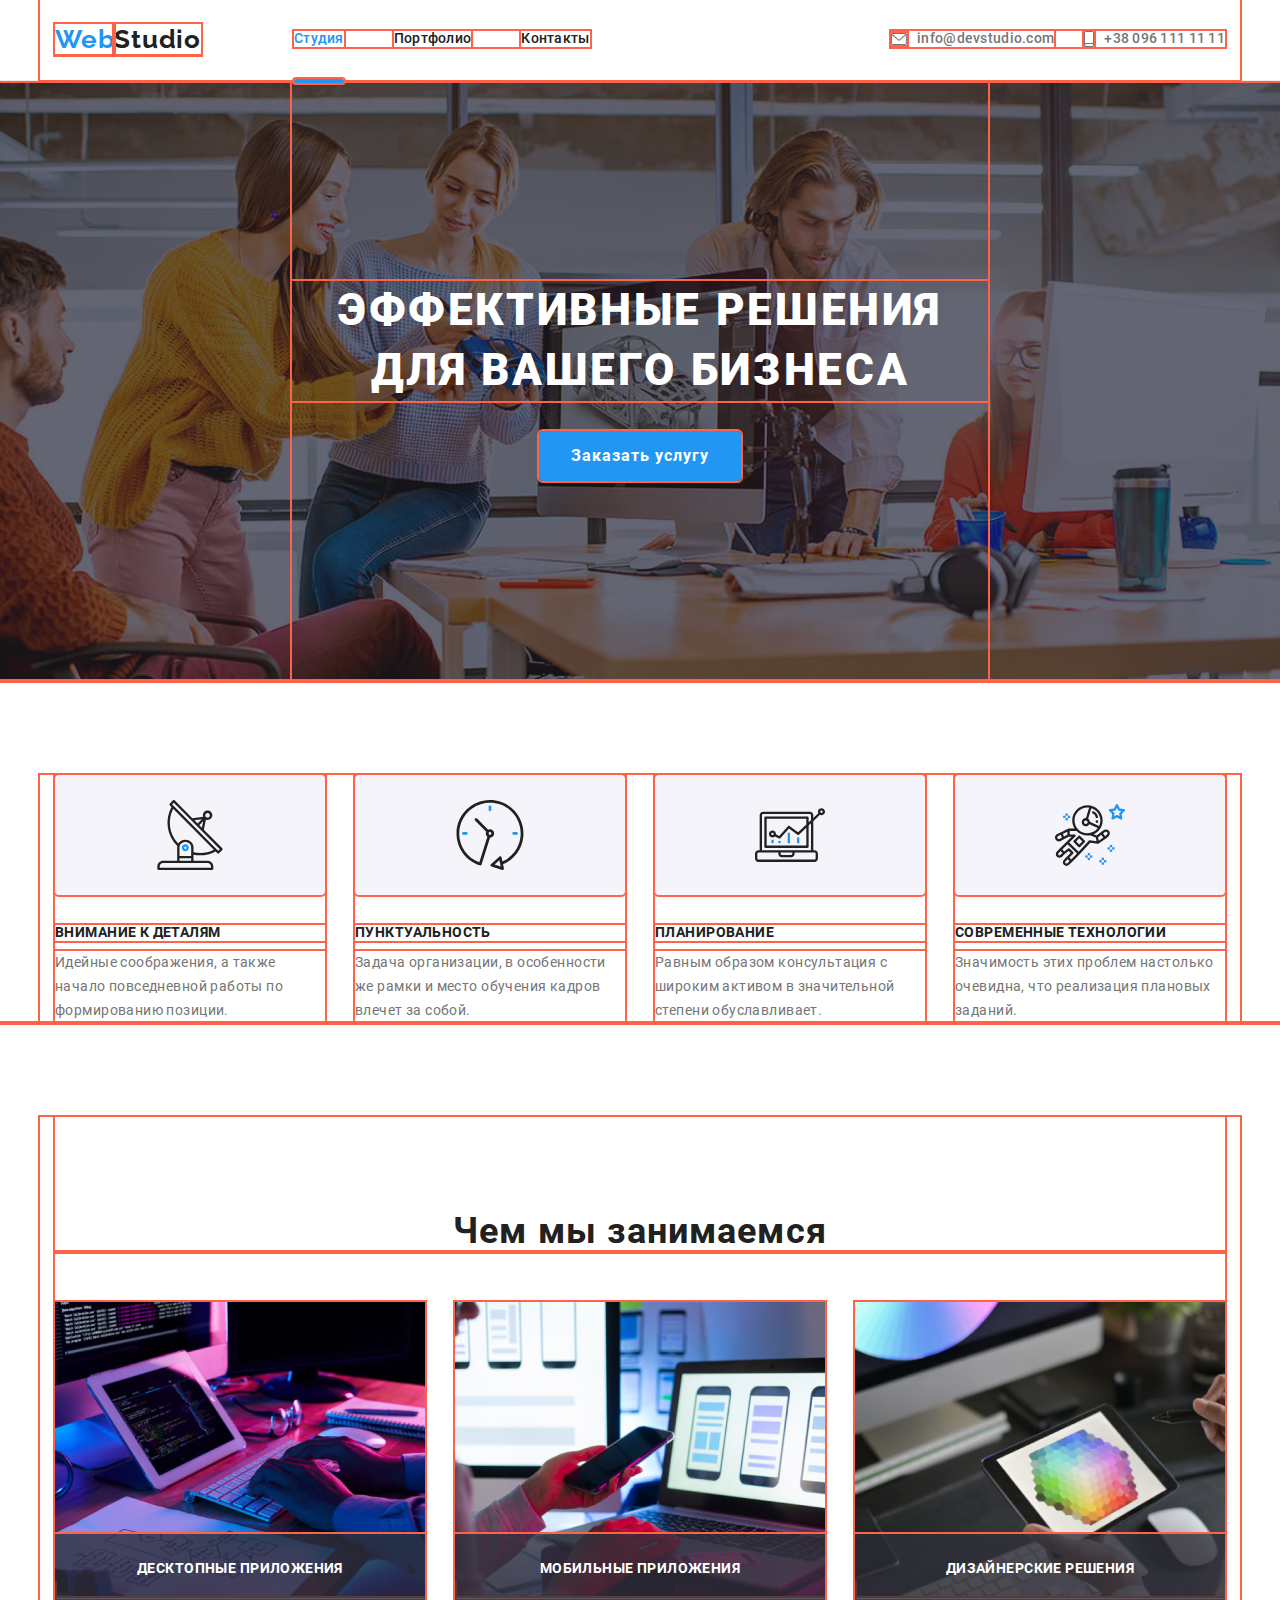
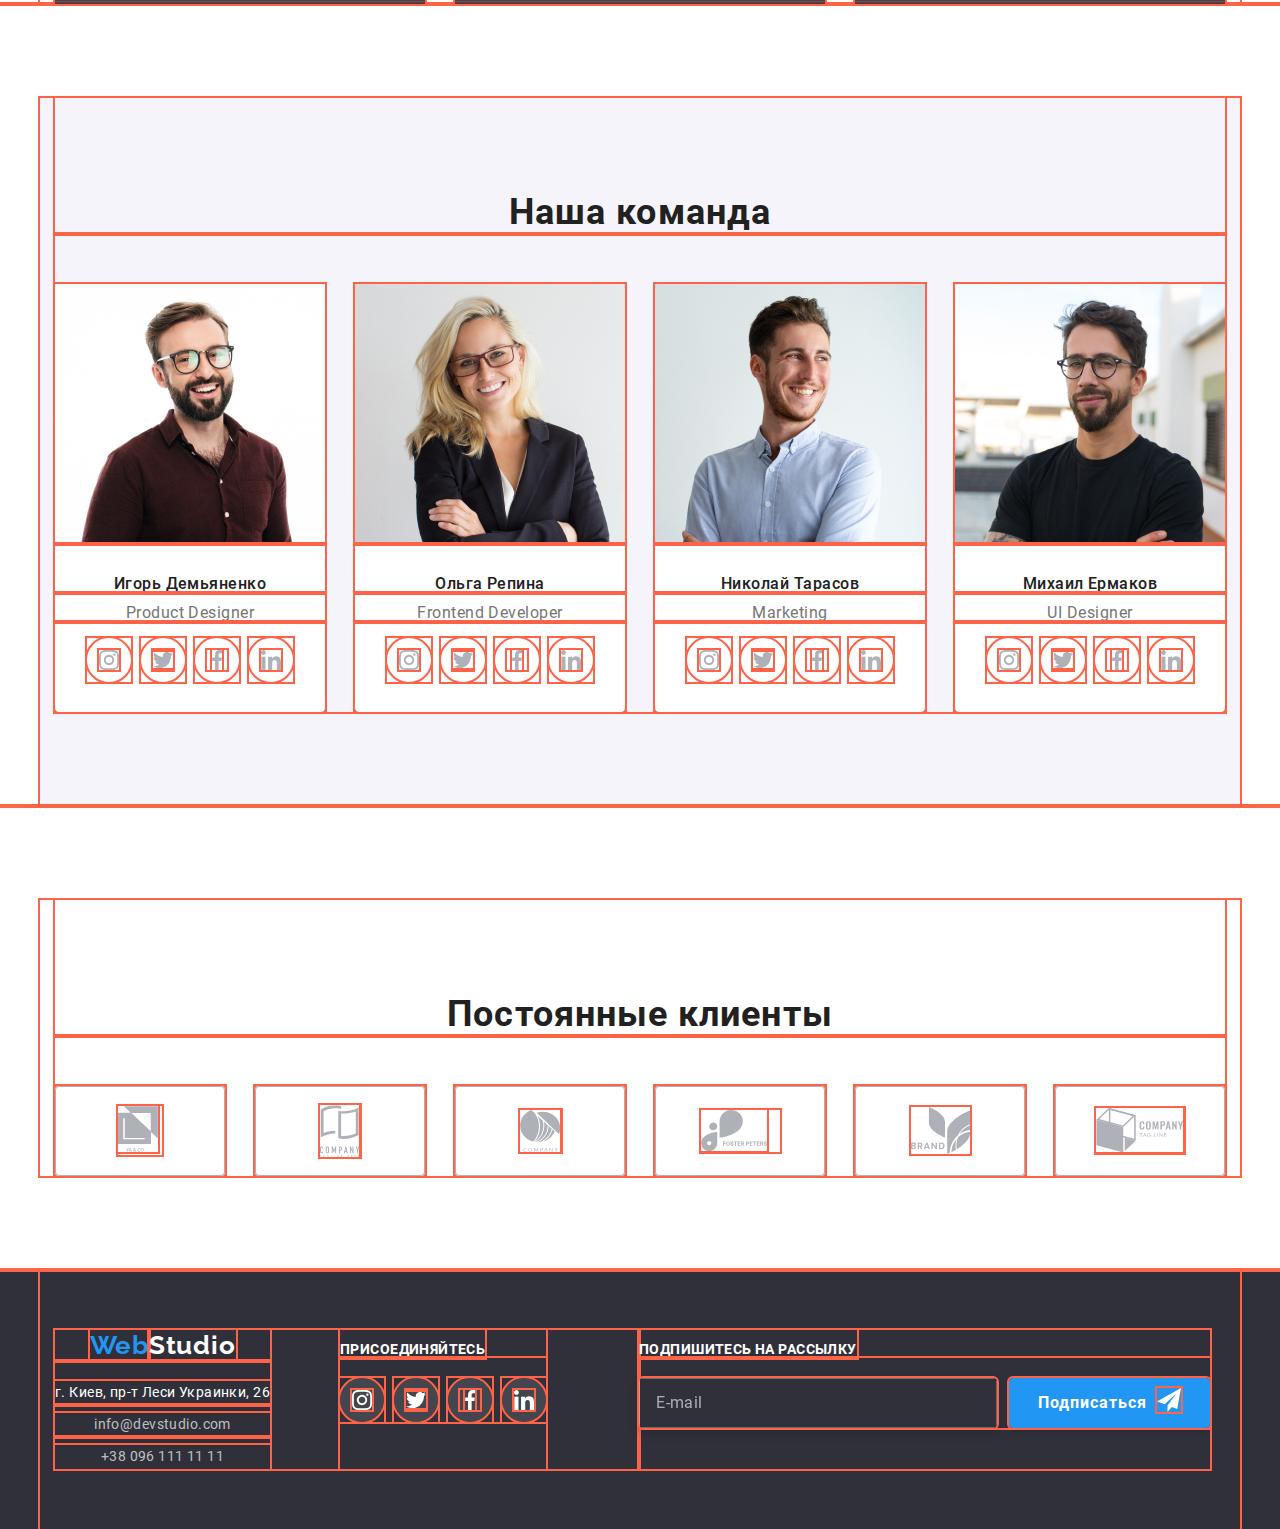
==== commit 55817438: "main" ====
--- a/index.html
+++ b/index.html
@@ -15,7 +15,7 @@
         <div class="container header-container"> 
             <!--<div class="header-mobile-container">-->
             <a href="./index.html" class="link logo"><span class="logo-web">Web</span><span class="logo-studio">Studio</span></a>
-            <button class="header-mobile-btn is-open" data-menu-button type="button" aria-expanded="false">
+            <button class="header-mobile-btn is-open" data-menu-button type="button" aria-expanded="false" aria-controls="header-mobile-container">
                 <svg class="header-logo-open" width="40" height="40" aria-label="Переключатель мобильного меню">
                     <use class="mobile-icon-open" href="./images/mobile-icons/menu.svg#open"></use>
                     <use class="mobile-icon-close" href="./images/mobile-icons/menu.svg#close"></use>
@@ -42,7 +42,7 @@
                 +38 096 111 11 11</a></li>
             </ul>
 
-            <div class="header-mobile-container is-open" data-menu>
+            <div class="header-mobile-container" id="header-mobile-container" data-menu>
                 <nav class="header-mobile-navigation">
                     <ul class="list">
                         <li class="header-mobile-menu"><a href="./index.html" class="link menu-link active">Студия</a></li>
--- a/css/main.min.css
+++ b/css/main.min.css
@@ -1,2 +1,2 @@
-.footer-btn,.btn{display:-webkit-box;display:-ms-flexbox;display:flex;-webkit-box-pack:center;-ms-flex-pack:center;justify-content:center;margin-top:0px;border-radius:4px;border:none;text-align:center;-webkit-transition:250ms cubic-bezier(0.4, 0, 0.2, 1);transition:250ms cubic-bezier(0.4, 0, 0.2, 1)}@font-face{font-family:"Roboto";font-style:normal;font-weight:400;src:url("../fonts/roboto/roboto-v20-latin_cyrillic-regular.eot");src:local("Roboto"),local("Roboto-Regular"),url("../fonts/roboto/roboto-v20-latin_cyrillic-regular.eot?#iefix") format("embedded-opentype"),url("../fonts/roboto/roboto-v20-latin_cyrillic-regular.woff2") format("woff2"),url("../fonts/roboto/roboto-v20-latin_cyrillic-regular.woff") format("woff"),url("../fonts/roboto/roboto-v20-latin_cyrillic-regular.ttf") format("truetype"),url("../fonts/roboto/roboto-v20-latin_cyrillic-regular.svg#Roboto") format("svg")}@font-face{font-family:"Roboto";font-style:normal;font-weight:500;src:url("../fonts/roboto/roboto-v20-latin_cyrillic-500.eot");src:local("Roboto Medium"),local("Roboto-Medium"),url("../fonts/roboto/roboto-v20-latin_cyrillic-500.eot?#iefix") format("embedded-opentype"),url("../fonts/roboto/roboto-v20-latin_cyrillic-500.woff2") format("woff2"),url("../fonts/roboto/roboto-v20-latin_cyrillic-500.woff") format("woff"),url("../fonts/roboto/roboto-v20-latin_cyrillic-500.ttf") format("truetype"),url("../fonts/roboto/roboto-v20-latin_cyrillic-500.svg#Roboto") format("svg")}@font-face{font-family:"Roboto";font-style:normal;font-weight:700;src:url("../fonts/roboto/roboto-v20-latin_cyrillic-700.eot");src:local("Roboto Bold"),local("Roboto-Bold"),url("../fonts/roboto/roboto-v20-latin_cyrillic-700.eot?#iefix") format("embedded-opentype"),url("../fonts/roboto/roboto-v20-latin_cyrillic-700.woff2") format("woff2"),url("../fonts/roboto/roboto-v20-latin_cyrillic-700.woff") format("woff"),url("../fonts/roboto/roboto-v20-latin_cyrillic-700.ttf") format("truetype"),url("../fonts/roboto/roboto-v20-latin_cyrillic-700.svg#Roboto") format("svg")}@font-face{font-family:"Roboto";font-style:normal;font-weight:900;src:url("../fonts/roboto/roboto-v20-latin_cyrillic-900.eot");src:local("Roboto Black"),local("Roboto-Black"),url("../fonts/roboto/roboto-v20-latin_cyrillic-900.eot?#iefix") format("embedded-opentype"),url("../fonts/roboto/roboto-v20-latin_cyrillic-900.woff2") format("woff2"),url("../fonts/roboto/roboto-v20-latin_cyrillic-900.woff") format("woff"),url("../fonts/roboto/roboto-v20-latin_cyrillic-900.ttf") format("truetype"),url("../fonts/roboto/roboto-v20-latin_cyrillic-900.svg#Roboto") format("svg")}body{font-family:Roboto,sans-serif;font-size:14px;line-height:1.71;letter-spacing:0.03em;color:#757575}*,::after,::before{-webkit-box-sizing:inherit;box-sizing:inherit;outline:2px solid tomato}html{-webkit-box-sizing:border-box;box-sizing:border-box}.container{width:100%;padding-left:15px;padding-right:15px;margin-left:auto;margin-right:auto}@media (min-width: 480px){.container{width:480px}}@media (min-width: 768px){.container{width:768px}}@media (min-width: 1200px){.container{width:1200px}}.header{background-color:#fff;border-bottom:1px solid #ececec}h1,h2,h3{margin-top:0px}.list{list-style:none;margin:0px;padding:0px}.hero{height:400px;display:-webkit-box;display:-ms-flexbox;display:flex;-webkit-box-pack:center;-ms-flex-pack:center;justify-content:center;margin-left:auto;margin-right:auto;background-color:#2f303a;background-image:-webkit-gradient(linear, left top, right top, from(rgba(47,48,58,0.4)), to(rgba(47,48,58,0.4))),url(../images/heroes/mobile/heroes.svg);background-image:linear-gradient(to right, rgba(47,48,58,0.4), rgba(47,48,58,0.4)),url(../images/heroes/mobile/heroes.svg);background-repeat:no-repeat;background-position:center;background-size:auto}@media (min-width: 768px){.hero{background-image:-webkit-gradient(linear, left top, right top, from(rgba(47,48,58,0.4)), to(rgba(47,48,58,0.4))),url(../images/heroes/tablet/heroes.svg);background-image:linear-gradient(to right, rgba(47,48,58,0.4), rgba(47,48,58,0.4)),url(../images/heroes/tablet/heroes.svg)}}@media (min-width: 1200px){.hero{height:600px;background-image:-webkit-gradient(linear, left top, right top, from(rgba(47,48,58,0.4)), to(rgba(47,48,58,0.4))),url(../images/heroes/desktop/heroes.svg);background-image:linear-gradient(to right, rgba(47,48,58,0.4), rgba(47,48,58,0.4)),url(../images/heroes/desktop/heroes.svg)}}.hero-content{width:360px;margin-left:auto;margin-right:auto;-webkit-box-pack:center;-ms-flex-pack:center;justify-content:center;padding-top:118px;padding-bottom:118px}@media (min-width: 1200px){.hero-content{width:696px;padding-top:200px;padding-bottom:200px}}.page-title{font-family:Roboto,sans-serif;font-size:26px;font-weight:900;line-height:1.62;letter-spacing:.06em;text-align:center;text-transform:uppercase;color:#fff;margin-top:0px;margin-bottom:30px}@media (min-width: 1200px){.page-title{font-size:44px;font-weight:900;line-height:1.36;letter-spacing:.06em}}.section{padding-top:60px;padding-bottom:0px}@media (min-width: 1200px){.section{padding-top:94px}}.section-title{font-family:Roboto,sans-serif;font-size:28px;font-weight:700;line-height:1.18;letter-spacing:.03em;text-align:center;color:#212121;padding-top:60px;margin-bottom:0px}@media (min-width: 1200px){.section-title{font-size:36px;font-weight:700;line-height:1.16;letter-spacing:.03em;padding-top:94px}}.features-item{display:-webkit-box;display:-ms-flexbox;display:flex;-ms-flex-wrap:wrap;flex-wrap:wrap}.features-list{display:block}@media (min-width: 768px){.features-list{-ms-flex-preferred-size:calc(100% / 2 - 30px);flex-basis:calc(100% / 2 - 30px)}.features-list:nth-child(2n+1){margin-right:30px}.features-list:nth-child(n+3){margin-top:30px}}@media (min-width: 1200px){.features-list{-ms-flex-preferred-size:calc(100% / 4 - 30px);flex-basis:calc(100% / 4 - 30px)}.features-list:nth-child(2n+1){margin-right:0px}.features-list:nth-child(n+3){margin-top:0px}.features-list:not(:last-child){margin-right:30px}}.features-list::before{content:"";display:block;max-width:450px;height:120px;margin-bottom:30px;border-radius:4px;background-color:#f5f4fa;background-repeat:no-repeat;background-position:center}@media (min-width: 768px){.features-list::before{width:354px}}@media (min-width: 1200px){.features-list::before{width:270px}}.features-list:nth-child(1)::before{background-image:url(../images/features/antenna.svg)}.features-list:nth-child(2)::before{background-image:url(../images/features/clock.svg)}.features-list:nth-child(3)::before{background-image:url(../images/features/diagram.svg)}.features-list:nth-child(4)::before{background-image:url(../images/features/astronaut.svg)}.features-scroll{font-family:Roboto,sans-serif;font-size:14px;font-weight:700;line-height:1.14;letter-spacing:.03em;color:#212121;text-transform:uppercase;margin-bottom:0px}.features-description{font-size:14px;font-weight:400;line-height:1.71;letter-spacing:.03em;color:#757575;margin-top:10px;margin-bottom:0px}.occupation{position:absolute}.occupation-container{display:none}@media (min-width: 1200px){.occupation{position:static}.occupation-container{display:block}.occupation-item{display:-webkit-box;display:-ms-flexbox;display:flex;-ms-flex-wrap:wrap;flex-wrap:wrap;padding-top:50px}.occupation-item-list{position:relative;width:calc((100% - 60px) / 3);margin-left:0px}.occupation-item-list:not(:last-child){margin-right:30px}.occupation-item-list>img{display:block;width:100%;height:auto}.occupation-label{position:absolute;bottom:0px;left:0px;margin:0px;padding-top:27px;padding-bottom:27px;width:100%;font-family:Roboto,sans-serif;font-size:14px;font-weight:700;line-height:1.14;letter-spacing:.03em;text-align:center;text-transform:uppercase;text-decoration:none;color:#fff;background-color:rgba(47,48,58,0.8)}}.command-container{background-color:#f5f4fa;margin-top:60px;padding-bottom:60px}@media (min-width: 1200px){.command-container{margin-top:0px;padding-bottom:94px}}.command-item{display:-webkit-box;display:-ms-flexbox;display:flex;-ms-flex-wrap:wrap;flex-wrap:wrap;padding-top:30px}@media (min-width: 1200px){.command-item{padding-top:50px;-ms-flex-wrap:nowrap;flex-wrap:nowrap}}.command-members{display:block;border:1px;border-radius:0px 0px 4px 4px;max-width:100%;height:100%;background-color:#fff;-webkit-box-shadow:0px 1px 3px rgba(0,0,0,0.12),0px 1px 1px rgba(0,0,0,0.14),0px 2px 1px rgba(0,0,0,0.2);box-shadow:0px 1px 3px rgba(0,0,0,0.12),0px 1px 1px rgba(0,0,0,0.14),0px 2px 1px rgba(0,0,0,0.2)}.command-members:not(:first-child){margin-top:30px}.command-members img{display:block;max-width:100%;height:auto}@media (min-width: 768px){.command-members{-ms-flex-preferred-size:calc(100% / 2 - 30px);flex-basis:calc(100% / 2 - 30px)}.command-members:nth-child(2n+1){margin-right:30px}.command-members:nth-child(2){margin-top:0px}}@media (min-width: 1200px){.command-members{-ms-flex-preferred-size:calc((100% - 60px) / 4);flex-basis:calc((100% - 60px) / 4)}.command-members:nth-child(n+3){margin-top:0px}.command-members:not(:last-child){margin-right:30px}}.command-name{font-family:Roboto,sans-serif;font-size:16px;font-weight:500;line-height:1.187;letter-spacing:.03em;text-align:center;color:#212121;padding-top:30px;padding-bottom:0px;margin-top:0px;margin-bottom:0px}.command-jobs{font-family:Roboto,sans-serif;font-size:16px;font-weight:400;line-height:1.187;letter-spacing:.03em;text-align:center;color:#757575;padding-top:10px;padding-bottom:0px;margin-top:0px;margin-bottom:0px}.clients{padding-bottom:60px}@media (min-width: 1200px){.clients{padding-bottom:94px}}.clients-item{display:-webkit-box;display:-ms-flexbox;display:flex;-ms-flex-wrap:wrap;flex-wrap:wrap;padding-top:30px}@media (min-width: 1200px){.clients-item{-ms-flex-wrap:nowrap;flex-wrap:nowrap;padding-top:50px}}.clients-companies{width:calc((100% - 30px) / 2)}.clients-companies:nth-child(2n+1){margin-right:30px}.clients-companies:nth-child(n+3){margin-top:30px}@media (min-width: 768px){.clients-companies{width:calc((100% - 60px) / 3);margin-right:30px}.clients-companies:nth-child(3n+3){margin-right:0px}.clients-companies:nth-child(n+3){margin-top:0px}.clients-companies:nth-child(n+4){margin-top:30px}}@media (min-width: 1200px){.clients-companies{width:calc((100% - 60px) / 6)}.clients-companies:not(:last-child){margin-right:30px}.clients-companies:nth-child(n){margin-top:0px}}.clients-companies-link{display:-webkit-box;display:-ms-flexbox;display:flex;-webkit-box-pack:center;-ms-flex-pack:center;justify-content:center;-webkit-box-align:center;-ms-flex-align:center;align-items:center;max-width:210px;height:90px;border:1px solid #afb1b8;border-radius:4px;-webkit-transition:250ms cubic-bezier(0.4, 0, 0.2, 1);transition:250ms cubic-bezier(0.4, 0, 0.2, 1)}@media (min-width: 768px){.clients-companies-link{max-width:226px}}@media (min-width: 1200px){.clients-companies-link{width:170px}}.clients-companies-link:hover,.clients-companies-link:focus{border:1px solid #2196f3}.clients-companies-logo{fill:#afb1b8;-webkit-transition:250ms cubic-bezier(0.4, 0, 0.2, 1);transition:250ms cubic-bezier(0.4, 0, 0.2, 1)}.clients-companies-link:hover .clients-companies-logo,.clients-companies-link:focus .clients-companies-logo{fill:#2196f3}footer{background-color:#2f303a}.footer{display:block;padding-top:60px}@media (min-width: 1200px){.footer{display:-webkit-box;display:-ms-flexbox;display:flex}}@media (min-width: 1200px){.footer{display:-webkit-box;display:-ms-flexbox;display:flex;padding-bottom:60px}}@media (min-width: 768px){.footer-container{display:-webkit-box;display:-ms-flexbox;display:flex;-webkit-box-pack:justify;-ms-flex-pack:justify;justify-content:space-between}}@media (min-width: 1200px){.footer-container{-webkit-box-pack:start;-ms-flex-pack:start;justify-content:flex-start}}.footer-logo{display:block}@media (min-width: 768px){.footer-logo{margin-left:60px}}@media (min-width: 1200px){.footer-logo{margin-left:0px;margin-right:70px}}.footer-logo>a{display:-webkit-box;display:-ms-flexbox;display:flex;-webkit-box-pack:center;-ms-flex-pack:center;justify-content:center;-webkit-box-align:center;-ms-flex-align:center;align-items:center}.footer-address{display:block;padding-top:20px}.link-styles{font-style:normal;color:#fff;padding-bottom:60px}@media (min-width: 768px){.link-styles{padding-bottom:0px}}.link-styles>li{padding-top:8px}.link-styles>li>a{display:-webkit-box;display:-ms-flexbox;display:flex;-webkit-box-pack:center;-ms-flex-pack:center;justify-content:center}.link-styles>li:first-child{padding-top:0px}.logo-web-footer{color:#fff}.footer-contact{color:rgba(255,255,255,0.7)}.footer-icons{display:block;-webkit-box-orient:vertical;-webkit-box-direction:normal;-ms-flex-direction:column;flex-direction:column;-webkit-box-pack:center;-ms-flex-pack:center;justify-content:center;-webkit-box-align:center;-ms-flex-align:center;align-items:center}@media (min-width: 768px){.footer-icons{margin-right:75px;margin-top:5px}}@media (min-width: 1200px){.footer-icons{display:-webkit-box;display:-ms-flexbox;display:flex;margin-right:93px;margin-top:0px;-webkit-box-pack:start;-ms-flex-pack:start;justify-content:flex-start;-webkit-box-align:start;-ms-flex-align:start;align-items:flex-start}}.footer-icons-block{display:block;-webkit-box-orient:vertical;-webkit-box-direction:normal;-ms-flex-direction:column;flex-direction:column;-webkit-box-pack:center;-ms-flex-pack:center;justify-content:center;-webkit-box-align:center;-ms-flex-align:center;align-items:center;padding-top:60px}@media (min-width: 1200px){.footer-icons-block{display:-webkit-box;display:-ms-flexbox;display:flex;-webkit-box-pack:start;-ms-flex-pack:start;justify-content:flex-start;-webkit-box-align:start;-ms-flex-align:start;align-items:flex-start;padding-top:0px}}@media (min-width: 1200px){.footer-form-block{display:-webkit-box;display:-ms-flexbox;display:flex}}.footer-icons-title{font-size:14px;font-weight:700;line-height:1.14;letter-spacing:.03em;text-transform:uppercase;color:#fff;margin-bottom:0px;text-align:center}@media (min-width: 1200px){.footer-icons-title{padding-top:12px;-webkit-box-align:start;-ms-flex-align:start;align-items:flex-start}}.footer-social-icons{display:-webkit-box;display:-ms-flexbox;display:flex;padding-top:20px;-webkit-box-pack:center;-ms-flex-pack:center;justify-content:center}.footer-social-icons-items:not(:last-child){margin-right:10px}.footer-social-icons-svg{width:20px;height:20px;fill:#fff}.footer-social-icons-link{display:-webkit-box;display:-ms-flexbox;display:flex;-webkit-box-pack:center;-ms-flex-pack:center;justify-content:center;-webkit-box-align:center;-ms-flex-align:center;align-items:center;width:44px;height:44px;background-color:rgba(255,255,255,0.1);border-radius:50%;-webkit-transition:250ms cubic-bezier(0.4, 0, 0.2, 1);transition:250ms cubic-bezier(0.4, 0, 0.2, 1)}.footer-social-icons-link:hover,.footer-social-icons-link:focus{background-color:#2196f3}.footer-form{display:-webkit-box;display:-ms-flexbox;display:flex;-webkit-box-orient:vertical;-webkit-box-direction:normal;-ms-flex-direction:column;flex-direction:column;-webkit-box-pack:center;-ms-flex-pack:center;justify-content:center;-webkit-box-align:center;-ms-flex-align:center;align-items:center;padding-top:20px;padding-bottom:60px}@media (min-width: 1200px){.footer-form{padding-bottom:0px;-webkit-box-orient:horizontal;-webkit-box-direction:normal;-ms-flex-direction:row;flex-direction:row}}.footer-form-fild{width:100%;height:50px;border:1px solid rgba(255,255,255,0.3);-webkit-filter:drop-shadow(0px 4px 4px rgba(0,0,0,0.15));filter:drop-shadow(0px 4px 4px rgba(0,0,0,0.15));border-radius:4px;text-align:center}@media (min-width: 768px){.footer-form-fild{width:450px}}@media (min-width: 1200px){.footer-form-fild{width:358px;margin-right:12px}}.footer-form-input{width:100%;height:100%;background-color:#2f303a;border:none;padding-left:16px;outline:none;font-family:Roboto,sans-serif;font-size:16px;font-weight:400;line-height:1.25;letter-spacing:.03em;-webkit-box-align:center;-ms-flex-align:center;align-items:center;color:#fff}.footer-form-input::-webkit-input-placeholder{color:rgba(255,255,255,0.6)}.footer-form-input:-ms-input-placeholder{color:rgba(255,255,255,0.6)}.footer-form-input::-ms-input-placeholder{color:rgba(255,255,255,0.6)}.footer-form-input::placeholder{color:rgba(255,255,255,0.6)}.footer-btn{padding:10px 29px;margin-top:20px;font-family:Roboto,sans-serif;font-size:16px;font-weight:700;line-height:1.87;letter-spacing:.06em;color:#fff;-webkit-box-shadow:0px 4px 4px rgba(0,0,0,0.15);box-shadow:0px 4px 4px rgba(0,0,0,0.15);background-color:#2196f3}.footer-btn:hover,.footer-btn:focus{background-color:#fff;color:#2196f3}.footer-btn:hover .logo-send,.footer-btn:hover .logo-send,.footer-btn:focus .logo-send,.footer-btn:focus .logo-send{fill:#2196f3}@media (min-width: 1200px){.footer-btn{margin-top:0px}}.footer-form-input:-webkit-autofill,.footer-form-input:-webkit-autofill:hover,.footer-form-input:-webkit-autofill:focus{-webkit-text-fill-color:#fff;-webkit-box-shadow:0 0 0px 1000px #2f303a inset}.header-container{position:relative;width:100%;padding-top:10px;padding-bottom:10px;display:-webkit-box;display:-ms-flexbox;display:flex;-webkit-box-pack:justify;-ms-flex-pack:justify;justify-content:space-between;-webkit-box-align:center;-ms-flex-align:center;align-items:center}@media (min-width: 1200px){.header-container .logo{margin-right:93px}}@media (min-width: 480px){.header-container{width:480px}}@media (min-width: 768px){.header-container{width:768px;padding-top:21px;padding-bottom:21px}}@media (min-width: 1200px){.header-container{width:1200px;padding-top:24px;padding-bottom:25px}}.menu{display:none}@media (min-width: 768px){.menu{display:-webkit-inline-box;display:-ms-inline-flexbox;display:inline-flex}}.menu-item{display:-webkit-box;display:-ms-flexbox;display:flex}.menu-item:not(:last-child){position:relative;margin-right:50px}.navigation{display:none;-webkit-box-align:center;-ms-flex-align:center;align-items:center;margin-right:auto}@media (min-width: 768px){.navigation{display:-webkit-box;display:-ms-flexbox;display:flex}}.header-mobile-btn{background-color:#fff;display:-webkit-inline-box;display:-ms-inline-flexbox;display:inline-flex;margin:0px;padding:0px;border:none}.header-mobile-btn .mobile-icon-close{display:none}.header-mobile-btn.is-open .mobile-icon-close{display:block}.header-mobile-btn.is-open .mobile-icon-open{display:none}@media (min-width: 768px){.header-mobile-btn{display:none}}.header-logo-open{width:24px;height:16px;fill:black}.list-link{display:none}@media (min-width: 768px){.list-link{display:block}}@media (min-width: 1200px){.list-link{display:-webkit-box;display:-ms-flexbox;display:flex}}.cont-link>.contact-link{display:-webkit-box;display:-ms-flexbox;display:flex;-webkit-box-pack:center;-ms-flex-pack:center;justify-content:center;-webkit-box-align:center;-ms-flex-align:center;align-items:center;font-size:14px;font-weight:500;line-height:1.14;letter-spacing:.02em;color:#757575}@media (min-width: 1200px){.cont-link:not(:last-child){margin-right:30px}}.header-mobile-menu .menu-link{font-size:18px;font-weight:500;line-height:1.16;letter-spacing:.02em;color:#212121}@media (min-width: 1200px){.header-mobile-menu .menu-link{font-size:14px;font-weight:500;line-height:1.14;letter-spacing:.02em}}.header-mobile-container{display:none;position:absolute;top:100%;left:0px;width:100%;background-color:#fff;-webkit-box-shadow:0px 4px 8px rgba(0,0,0,0.04),0px 2px 4px rgba(0,0,0,0.08),0px 1px 3px rgba(0,0,0,0.16);box-shadow:0px 4px 8px rgba(0,0,0,0.04),0px 2px 4px rgba(0,0,0,0.08),0px 1px 3px rgba(0,0,0,0.16)}.header-mobile-container.is-open{display:block;-webkit-box-orient:vertical;-webkit-box-direction:normal;-ms-flex-direction:column;flex-direction:column}@media (min-width: 768px){.header-mobile-container{display:none}}.header-mobile-navigation{padding-top:60px}.header-mobile-navigation li:not(:first-child){margin-top:40px}.header-mobile-contact{padding-top:60px;padding-bottom:60px}.header-mobile-contact li:not(:first-child){margin-top:16px}.header-mobile-menu{text-align:center}.header-mobile-menu>a{display:-webkit-box;display:-ms-flexbox;display:flex;-webkit-box-pack:center;-ms-flex-pack:center;justify-content:center;-webkit-box-align:center;-ms-flex-align:center;align-items:center}.list .active{color:#2196f3}.list .active::after{content:"";position:absolute;bottom:-220%;display:block;width:100%;height:4px;border-radius:2px;background-color:#2196f3}.logo-mail{display:-webkit-inline-box;display:-ms-inline-flexbox;display:inline-flex;-webkit-box-align:center;-ms-flex-align:center;align-items:center}.logo-mail{display:block;width:16px;height:12px;margin-right:10px;fill:#757575;-webkit-transition:250ms cubic-bezier(0.4, 0, 0.2, 1);transition:250ms cubic-bezier(0.4, 0, 0.2, 1)}.link:hover .logo-mail,.link:focus .logo-mail{fill:#2196f3}.logo-phone{display:-webkit-inline-box;display:-ms-inline-flexbox;display:inline-flex;-webkit-box-align:center;-ms-flex-align:center;align-items:center}.logo-phone{display:block;width:10px;height:16px;margin-right:10px;fill:#757575;-webkit-transition:250ms cubic-bezier(0.4, 0, 0.2, 1);transition:250ms cubic-bezier(0.4, 0, 0.2, 1)}.link:hover .logo-phone,.link:focus .logo-phone{fill:#2196f3}.logo{font-family:Raleway,sans-serif;font-size:24px;font-weight:700;line-height:1.16;letter-spacing:.03em}@media (min-width: 1200px){.logo{font-size:26px;font-weight:700;line-height:1.19;letter-spacing:.03em}}.logo-web{color:#2196f3}.logo-studio{color:#212121}.link{color:inherit;text-decoration:none;-webkit-transition:250ms cubic-bezier(0.4, 0, 0.2, 1);transition:250ms cubic-bezier(0.4, 0, 0.2, 1)}.link:hover,.link:focus{color:#2196f3}.btn{margin-left:auto;margin-right:auto;padding:10px 32px;font-family:inherit;font-size:16px;font-weight:700;line-height:1.87;letter-spacing:.06em;color:#fff;background-color:#2196f3}.btn:hover,.btn:focus{background-color:#188ce8}.backdrop{position:fixed;top:0px;left:0px;width:100%;height:100%;background-color:rgba(0,0,0,0.2);z-index:1;opacity:1;-webkit-transition:opacity 250ms cubic-bezier(0.4, 0, 0.2, 1);transition:opacity 250ms cubic-bezier(0.4, 0, 0.2, 1)}.backdrop.is-hidden{opacity:0;pointer-events:none}.backdrop.is-hidden .modal{-webkit-transform:translate(-50%, -50%) scale(0.9);transform:translate(-50%, -50%) scale(0.9)}.modal{position:absolute;top:50%;left:50%;border-radius:4px;-webkit-box-shadow:0px 1px 3px rgba(0,0,0,0.12),0px 1px 1px rgba(0,0,0,0.14),0px 2px 1px rgba(0,0,0,0.2);box-shadow:0px 1px 3px rgba(0,0,0,0.12),0px 1px 1px rgba(0,0,0,0.14),0px 2px 1px rgba(0,0,0,0.2);width:528px;height:581px;background-color:#fff;-webkit-transform:translate(-50%, -50%) scale(1);transform:translate(-50%, -50%) scale(1);-webkit-transition:-webkit-transform 250ms cubic-bezier(0.4, 0, 0.2, 1);transition:-webkit-transform 250ms cubic-bezier(0.4, 0, 0.2, 1);transition:transform 250ms cubic-bezier(0.4, 0, 0.2, 1);transition:transform 250ms cubic-bezier(0.4, 0, 0.2, 1), -webkit-transform 250ms cubic-bezier(0.4, 0, 0.2, 1)}.modal-close{display:-webkit-box;display:-ms-flexbox;display:flex;-webkit-box-pack:center;-ms-flex-pack:center;justify-content:center;-webkit-box-align:center;-ms-flex-align:center;align-items:center;width:30px;height:30px;border:1px solid rgba(0,0,0,0.1);border-radius:50%;background-color:#fff;margin-top:8px;margin-right:8px;margin-left:auto}.logo-close{width:18px;height:18px;fill:black}.modal-title{margin-bottom:0px;font-family:Roboto,sans-serif;font-size:20px;font-weight:700;line-height:1.15;letter-spacing:.03em;text-align:center;color:#212121}.modal-form:focus-within .modal-title{color:#2196f3}.modal-form{margin-left:40px;margin-right:40px;margin-top:12px;margin-bottom:40px}.modal-form>div:nth-child(4){margin-bottom:20px}.modal-form>button{margin-top:0px;margin-left:auto;margin-right:auto}.modal-form-feald{position:relative;display:-webkit-box;display:-ms-flexbox;display:flex;-webkit-box-orient:vertical;-webkit-box-direction:normal;-ms-flex-direction:column;flex-direction:column;margin-bottom:10px;font-family:Roboto,sans-serif;font-weight:normal;font-size:12px;line-height:1.16;letter-spacing:0.01em;color:#757575}.modal-form-feald label{margin-bottom:4px;font-family:Roboto,sans-serif;font-weight:normal;font-size:12px;line-height:1.16;letter-spacing:0.01em;color:#757575}.modal-form-feald input{margin-top:4px;width:100%;height:40px;margin:0px;padding:12px;padding-left:42px;border:1px solid rgba(33,33,33,0.2);border-radius:4px;font-size:16px;-webkit-transition:250ms cubic-bezier(0.4, 0, 0.2, 1);transition:250ms cubic-bezier(0.4, 0, 0.2, 1)}.modal-form-feald input:focus{outline:none;border:1px solid #2196f3}.modal-form-feald textarea{resize:none;width:100%;height:120px;margin:0px;padding:12px;border:1px solid rgba(33,33,33,0.2);border-radius:4px;font-size:12px;line-height:1.16;letter-spacing:0.01em}.modal-form-feald textarea::-webkit-input-placeholder{color:rgba(117,117,117,0.5)}.modal-form-feald textarea:-ms-input-placeholder{color:rgba(117,117,117,0.5)}.modal-form-feald textarea::-ms-input-placeholder{color:rgba(117,117,117,0.5)}.modal-form-feald textarea::placeholder{color:rgba(117,117,117,0.5)}.modal-form-feald textarea:focus{outline:none;border:1px solid #2196f3}.modal-form-feald input:-webkit-autofill,.modal-form-feald input:-webkit-autofill:hover,.modal-form-feald input:-webkit-autofill:focus{-webkit-text-fill-color:#212121;-webkit-box-shadow:0 0 0px 1000px #fff inset}.modal-btn{display:-webkit-box;display:-ms-flexbox;display:flex;-webkit-box-pack:center;-ms-flex-pack:center;justify-content:center;padding:10px 55px;border-radius:4px;border:none;font-family:Roboto,sans-serif;font-size:16px;font-weight:700;line-height:1.87;letter-spacing:.06em;text-align:center;color:#fff;-webkit-box-shadow:0px 4px 4px rgba(0,0,0,0.15);box-shadow:0px 4px 4px rgba(0,0,0,0.15);background-color:#2196f3;-webkit-transition:250ms cubic-bezier(0.4, 0, 0.2, 1);transition:250ms cubic-bezier(0.4, 0, 0.2, 1)}.modal-btn:hover,.modal-btn:focus{background-color:#188ce8}.modal-logo{position:absolute;-webkit-box-align:center;-ms-flex-align:center;align-items:center;-webkit-box-pack:center;-ms-flex-pack:center;justify-content:center;width:18px;height:18px;bottom:11px;margin-left:12px;fill:#212121;-webkit-transition:250ms cubic-bezier(0.4, 0, 0.2, 1);transition:250ms cubic-bezier(0.4, 0, 0.2, 1)}.modal-form-feald input:focus+.modal-logo{fill:#2196f3}.modal-form-feald input:not(:placeholder-shown):valid{border-color:green}.modal-form-feald input:not(:placeholder-shown):invalid{border-color:red}.modal-conditions{display:-webkit-box;display:-ms-flexbox;display:flex;-webkit-box-pack:center;-ms-flex-pack:center;justify-content:center;-webkit-box-align:center;-ms-flex-align:center;align-items:center;margin-bottom:30px;padding:0px}.modal-conditions label{font-family:Roboto,sans-serif;font-weight:normal;font-size:14px;line-height:1.71;letter-spacing:0.03em;color:#757575}.social-icons{display:-webkit-box;display:-ms-flexbox;display:flex;-webkit-box-pack:center;-ms-flex-pack:center;justify-content:center;padding-top:16px;padding-bottom:24px;padding-right:122px;padding-left:122px}@media (min-width: 768px){.social-icons{padding-right:74px;padding-left:74px}}@media (min-width: 1200px){.social-icons{padding-bottom:30px;padding-right:32px;padding-left:32px}}.social-icons-items:not(:last-child){margin-right:10px}.social-icons-link{display:-webkit-box;display:-ms-flexbox;display:flex;-webkit-box-pack:center;-ms-flex-pack:center;justify-content:center;-webkit-box-align:center;-ms-flex-align:center;align-items:center;width:44px;height:44px;background-color:#fff;border-radius:50%;-webkit-transition:250ms cubic-bezier(0.4, 0, 0.2, 1);transition:250ms cubic-bezier(0.4, 0, 0.2, 1)}.social-icons-link:hover,.social-icons-link:focus{background-color:#2196f3}.social-icons-link:hover .social-icons-svg,.social-icons-link:focus .social-icons-svg{fill:#fff}.social-icons-svg{width:20px;height:20px;fill:#afb1b8}.checkbox{-webkit-appearance:none;-moz-appearance:none;appearance:none;position:absolute}.icon-check{display:block;width:16px;height:15px;border:2px solid #212121;border-radius:2px;margin-right:7px}.checkbox:checked+.icon-check{background-color:#2196f3;border-color:#2196f3;background-image:url(../images/icons/icon-check.svg);background-size:contain;background-origin:border-box}.checkbox-text{font-family:Roboto,sans-serif;font-size:14px;font-weight:400;line-height:1.71;letter-spacing:.03em;color:#757575}.checkbox-link{color:#2196f3}.logo-send{-webkit-box-align:center;-ms-flex-align:center;align-items:center;-webkit-box-pack:center;-ms-flex-pack:center;justify-content:center;width:24px;height:24px;margin-left:10px;fill:#fff;-webkit-transition:250ms cubic-bezier(0.4, 0, 0.2, 1);transition:250ms cubic-bezier(0.4, 0, 0.2, 1)}
+.footer-btn,.btn{display:-webkit-box;display:-ms-flexbox;display:flex;-webkit-box-pack:center;-ms-flex-pack:center;justify-content:center;margin-top:0px;border-radius:4px;border:none;text-align:center;-webkit-transition:250ms cubic-bezier(0.4, 0, 0.2, 1);transition:250ms cubic-bezier(0.4, 0, 0.2, 1)}@font-face{font-family:"Roboto";font-style:normal;font-weight:400;src:url("../fonts/roboto/roboto-v20-latin_cyrillic-regular.eot");src:local("Roboto"),local("Roboto-Regular"),url("../fonts/roboto/roboto-v20-latin_cyrillic-regular.eot?#iefix") format("embedded-opentype"),url("../fonts/roboto/roboto-v20-latin_cyrillic-regular.woff2") format("woff2"),url("../fonts/roboto/roboto-v20-latin_cyrillic-regular.woff") format("woff"),url("../fonts/roboto/roboto-v20-latin_cyrillic-regular.ttf") format("truetype"),url("../fonts/roboto/roboto-v20-latin_cyrillic-regular.svg#Roboto") format("svg")}@font-face{font-family:"Roboto";font-style:normal;font-weight:500;src:url("../fonts/roboto/roboto-v20-latin_cyrillic-500.eot");src:local("Roboto Medium"),local("Roboto-Medium"),url("../fonts/roboto/roboto-v20-latin_cyrillic-500.eot?#iefix") format("embedded-opentype"),url("../fonts/roboto/roboto-v20-latin_cyrillic-500.woff2") format("woff2"),url("../fonts/roboto/roboto-v20-latin_cyrillic-500.woff") format("woff"),url("../fonts/roboto/roboto-v20-latin_cyrillic-500.ttf") format("truetype"),url("../fonts/roboto/roboto-v20-latin_cyrillic-500.svg#Roboto") format("svg")}@font-face{font-family:"Roboto";font-style:normal;font-weight:700;src:url("../fonts/roboto/roboto-v20-latin_cyrillic-700.eot");src:local("Roboto Bold"),local("Roboto-Bold"),url("../fonts/roboto/roboto-v20-latin_cyrillic-700.eot?#iefix") format("embedded-opentype"),url("../fonts/roboto/roboto-v20-latin_cyrillic-700.woff2") format("woff2"),url("../fonts/roboto/roboto-v20-latin_cyrillic-700.woff") format("woff"),url("../fonts/roboto/roboto-v20-latin_cyrillic-700.ttf") format("truetype"),url("../fonts/roboto/roboto-v20-latin_cyrillic-700.svg#Roboto") format("svg")}@font-face{font-family:"Roboto";font-style:normal;font-weight:900;src:url("../fonts/roboto/roboto-v20-latin_cyrillic-900.eot");src:local("Roboto Black"),local("Roboto-Black"),url("../fonts/roboto/roboto-v20-latin_cyrillic-900.eot?#iefix") format("embedded-opentype"),url("../fonts/roboto/roboto-v20-latin_cyrillic-900.woff2") format("woff2"),url("../fonts/roboto/roboto-v20-latin_cyrillic-900.woff") format("woff"),url("../fonts/roboto/roboto-v20-latin_cyrillic-900.ttf") format("truetype"),url("../fonts/roboto/roboto-v20-latin_cyrillic-900.svg#Roboto") format("svg")}body{font-family:Roboto,sans-serif;font-size:14px;line-height:1.71;letter-spacing:0.03em;color:#757575}*,::after,::before{-webkit-box-sizing:inherit;box-sizing:inherit;outline:2px solid tomato}html{-webkit-box-sizing:border-box;box-sizing:border-box}.container{width:100%;padding-left:15px;padding-right:15px;margin-left:auto;margin-right:auto}@media (min-width: 480px){.container{width:480px}}@media (min-width: 768px){.container{width:768px}}@media (min-width: 1200px){.container{width:1200px}}.header{position:relative;background-color:#fff;border-bottom:1px solid #ececec}h1,h2,h3{margin-top:0px}.list{list-style:none;margin:0px;padding:0px}.link{color:inherit;text-decoration:none;-webkit-transition:250ms cubic-bezier(0.4, 0, 0.2, 1);transition:250ms cubic-bezier(0.4, 0, 0.2, 1)}.link:hover,.link:focus{color:#2196f3}.hero{height:400px;display:-webkit-box;display:-ms-flexbox;display:flex;-webkit-box-pack:center;-ms-flex-pack:center;justify-content:center;margin-left:auto;margin-right:auto;background-color:#2f303a;background-image:-webkit-gradient(linear, left top, right top, from(rgba(47,48,58,0.4)), to(rgba(47,48,58,0.4))),url(../images/heroes/mobile/heroes.svg);background-image:linear-gradient(to right, rgba(47,48,58,0.4), rgba(47,48,58,0.4)),url(../images/heroes/mobile/heroes.svg);background-repeat:no-repeat;background-position:center;background-size:auto}@media (min-width: 768px){.hero{background-image:-webkit-gradient(linear, left top, right top, from(rgba(47,48,58,0.4)), to(rgba(47,48,58,0.4))),url(../images/heroes/tablet/heroes.svg);background-image:linear-gradient(to right, rgba(47,48,58,0.4), rgba(47,48,58,0.4)),url(../images/heroes/tablet/heroes.svg)}}@media (min-width: 1200px){.hero{height:600px;background-image:-webkit-gradient(linear, left top, right top, from(rgba(47,48,58,0.4)), to(rgba(47,48,58,0.4))),url(../images/heroes/desktop/heroes.svg);background-image:linear-gradient(to right, rgba(47,48,58,0.4), rgba(47,48,58,0.4)),url(../images/heroes/desktop/heroes.svg)}}.hero-content{width:360px;margin-left:auto;margin-right:auto;-webkit-box-pack:center;-ms-flex-pack:center;justify-content:center;padding-top:118px;padding-bottom:118px}@media (min-width: 1200px){.hero-content{width:696px;padding-top:200px;padding-bottom:200px}}.page-title{font-family:Roboto,sans-serif;font-size:26px;font-weight:900;line-height:1.62;letter-spacing:.06em;text-align:center;text-transform:uppercase;color:#fff;margin-top:0px;margin-bottom:30px}@media (min-width: 1200px){.page-title{font-size:44px;font-weight:900;line-height:1.36;letter-spacing:.06em}}.section{padding-top:60px;padding-bottom:0px}@media (min-width: 1200px){.section{padding-top:94px}}.section-title{font-family:Roboto,sans-serif;font-size:28px;font-weight:700;line-height:1.18;letter-spacing:.03em;text-align:center;color:#212121;padding-top:60px;margin-bottom:0px}@media (min-width: 1200px){.section-title{font-size:36px;font-weight:700;line-height:1.16;letter-spacing:.03em;padding-top:94px}}.features-item{display:-webkit-box;display:-ms-flexbox;display:flex;-ms-flex-wrap:wrap;flex-wrap:wrap}.features-list{display:block}@media (min-width: 768px){.features-list{-ms-flex-preferred-size:calc(100% / 2 - 30px);flex-basis:calc(100% / 2 - 30px)}.features-list:nth-child(2n+1){margin-right:30px}.features-list:nth-child(n+3){margin-top:30px}}@media (min-width: 1200px){.features-list{-ms-flex-preferred-size:calc(100% / 4 - 30px);flex-basis:calc(100% / 4 - 30px)}.features-list:nth-child(2n+1){margin-right:0px}.features-list:nth-child(n+3){margin-top:0px}.features-list:not(:last-child){margin-right:30px}}.features-list::before{content:"";display:block;max-width:450px;height:120px;margin-bottom:30px;border-radius:4px;background-color:#f5f4fa;background-repeat:no-repeat;background-position:center}@media (min-width: 768px){.features-list::before{width:354px}}@media (min-width: 1200px){.features-list::before{width:270px}}.features-list:nth-child(1)::before{background-image:url(../images/features/antenna.svg)}.features-list:nth-child(2)::before{background-image:url(../images/features/clock.svg)}.features-list:nth-child(3)::before{background-image:url(../images/features/diagram.svg)}.features-list:nth-child(4)::before{background-image:url(../images/features/astronaut.svg)}.features-scroll{font-family:Roboto,sans-serif;font-size:14px;font-weight:700;line-height:1.14;letter-spacing:.03em;color:#212121;text-transform:uppercase;margin-bottom:0px}.features-description{font-size:14px;font-weight:400;line-height:1.71;letter-spacing:.03em;color:#757575;margin-top:10px;margin-bottom:0px}.occupation{position:absolute}.occupation-container{display:none}@media (min-width: 1200px){.occupation{position:static}.occupation-container{display:block}.occupation-item{display:-webkit-box;display:-ms-flexbox;display:flex;-ms-flex-wrap:wrap;flex-wrap:wrap;padding-top:50px}.occupation-item-list{position:relative;width:calc((100% - 60px) / 3);margin-left:0px}.occupation-item-list:not(:last-child){margin-right:30px}.occupation-item-list>img{display:block;width:100%;height:auto}.occupation-label{position:absolute;bottom:0px;left:0px;margin:0px;padding-top:27px;padding-bottom:27px;width:100%;font-family:Roboto,sans-serif;font-size:14px;font-weight:700;line-height:1.14;letter-spacing:.03em;text-align:center;text-transform:uppercase;text-decoration:none;color:#fff;background-color:rgba(47,48,58,0.8)}}.command-container{background-color:#f5f4fa;margin-top:60px;padding-bottom:60px}@media (min-width: 1200px){.command-container{margin-top:0px;padding-bottom:94px}}.command-item{display:-webkit-box;display:-ms-flexbox;display:flex;-ms-flex-wrap:wrap;flex-wrap:wrap;padding-top:30px}@media (min-width: 1200px){.command-item{padding-top:50px;-ms-flex-wrap:nowrap;flex-wrap:nowrap}}.command-members{display:block;border:1px;border-radius:0px 0px 4px 4px;max-width:100%;height:100%;background-color:#fff;-webkit-box-shadow:0px 1px 3px rgba(0,0,0,0.12),0px 1px 1px rgba(0,0,0,0.14),0px 2px 1px rgba(0,0,0,0.2);box-shadow:0px 1px 3px rgba(0,0,0,0.12),0px 1px 1px rgba(0,0,0,0.14),0px 2px 1px rgba(0,0,0,0.2)}.command-members:not(:first-child){margin-top:30px}.command-members img{display:block;max-width:100%;height:auto}@media (min-width: 768px){.command-members{-ms-flex-preferred-size:calc(100% / 2 - 30px);flex-basis:calc(100% / 2 - 30px)}.command-members:nth-child(2n+1){margin-right:30px}.command-members:nth-child(2){margin-top:0px}}@media (min-width: 1200px){.command-members{-ms-flex-preferred-size:calc((100% - 60px) / 4);flex-basis:calc((100% - 60px) / 4)}.command-members:nth-child(n+3){margin-top:0px}.command-members:not(:last-child){margin-right:30px}}.command-name{font-family:Roboto,sans-serif;font-size:16px;font-weight:500;line-height:1.187;letter-spacing:.03em;text-align:center;color:#212121;padding-top:30px;padding-bottom:0px;margin-top:0px;margin-bottom:0px}.command-jobs{font-family:Roboto,sans-serif;font-size:16px;font-weight:400;line-height:1.187;letter-spacing:.03em;text-align:center;color:#757575;padding-top:10px;padding-bottom:0px;margin-top:0px;margin-bottom:0px}.clients{padding-bottom:60px}@media (min-width: 1200px){.clients{padding-bottom:94px}}.clients-item{display:-webkit-box;display:-ms-flexbox;display:flex;-ms-flex-wrap:wrap;flex-wrap:wrap;padding-top:30px}@media (min-width: 1200px){.clients-item{-ms-flex-wrap:nowrap;flex-wrap:nowrap;padding-top:50px}}.clients-companies{width:calc((100% - 30px) / 2)}.clients-companies:nth-child(2n+1){margin-right:30px}.clients-companies:nth-child(n+3){margin-top:30px}@media (min-width: 768px){.clients-companies{width:calc((100% - 60px) / 3);margin-right:30px}.clients-companies:nth-child(3n+3){margin-right:0px}.clients-companies:nth-child(n+3){margin-top:0px}.clients-companies:nth-child(n+4){margin-top:30px}}@media (min-width: 1200px){.clients-companies{width:calc((100% - 60px) / 6)}.clients-companies:not(:last-child){margin-right:30px}.clients-companies:nth-child(n){margin-top:0px}}.clients-companies-link{display:-webkit-box;display:-ms-flexbox;display:flex;-webkit-box-pack:center;-ms-flex-pack:center;justify-content:center;-webkit-box-align:center;-ms-flex-align:center;align-items:center;max-width:210px;height:90px;border:1px solid #afb1b8;border-radius:4px;-webkit-transition:250ms cubic-bezier(0.4, 0, 0.2, 1);transition:250ms cubic-bezier(0.4, 0, 0.2, 1)}@media (min-width: 768px){.clients-companies-link{max-width:226px}}@media (min-width: 1200px){.clients-companies-link{width:170px}}.clients-companies-link:hover,.clients-companies-link:focus{border:1px solid #2196f3}.clients-companies-logo{fill:#afb1b8;-webkit-transition:250ms cubic-bezier(0.4, 0, 0.2, 1);transition:250ms cubic-bezier(0.4, 0, 0.2, 1)}.clients-companies-link:hover .clients-companies-logo,.clients-companies-link:focus .clients-companies-logo{fill:#2196f3}footer{background-color:#2f303a}.footer{display:block;padding-top:60px}@media (min-width: 1200px){.footer{display:-webkit-box;display:-ms-flexbox;display:flex}}@media (min-width: 1200px){.footer{display:-webkit-box;display:-ms-flexbox;display:flex;padding-bottom:60px}}@media (min-width: 768px){.footer-container{display:-webkit-box;display:-ms-flexbox;display:flex;-webkit-box-pack:justify;-ms-flex-pack:justify;justify-content:space-between}}@media (min-width: 1200px){.footer-container{-webkit-box-pack:start;-ms-flex-pack:start;justify-content:flex-start}}.footer-logo{display:block}@media (min-width: 768px){.footer-logo{margin-left:60px}}@media (min-width: 1200px){.footer-logo{margin-left:0px;margin-right:70px}}.footer-logo>a{display:-webkit-box;display:-ms-flexbox;display:flex;-webkit-box-pack:center;-ms-flex-pack:center;justify-content:center;-webkit-box-align:center;-ms-flex-align:center;align-items:center}.footer-address{display:block;padding-top:20px}.link-styles{font-style:normal;color:#fff;padding-bottom:60px}@media (min-width: 768px){.link-styles{padding-bottom:0px}}.link-styles>li{padding-top:8px}.link-styles>li>a{display:-webkit-box;display:-ms-flexbox;display:flex;-webkit-box-pack:center;-ms-flex-pack:center;justify-content:center}.link-styles>li:first-child{padding-top:0px}.logo-web-footer{color:#fff}.footer-contact{color:rgba(255,255,255,0.7)}.footer-icons{display:block;-webkit-box-orient:vertical;-webkit-box-direction:normal;-ms-flex-direction:column;flex-direction:column;-webkit-box-pack:center;-ms-flex-pack:center;justify-content:center;-webkit-box-align:center;-ms-flex-align:center;align-items:center}@media (min-width: 768px){.footer-icons{margin-right:75px;margin-top:5px}}@media (min-width: 1200px){.footer-icons{display:-webkit-box;display:-ms-flexbox;display:flex;margin-right:93px;margin-top:0px;-webkit-box-pack:start;-ms-flex-pack:start;justify-content:flex-start;-webkit-box-align:start;-ms-flex-align:start;align-items:flex-start}}.footer-icons-block{display:block;-webkit-box-orient:vertical;-webkit-box-direction:normal;-ms-flex-direction:column;flex-direction:column;-webkit-box-pack:center;-ms-flex-pack:center;justify-content:center;-webkit-box-align:center;-ms-flex-align:center;align-items:center;padding-top:60px}@media (min-width: 1200px){.footer-icons-block{display:-webkit-box;display:-ms-flexbox;display:flex;-webkit-box-pack:start;-ms-flex-pack:start;justify-content:flex-start;-webkit-box-align:start;-ms-flex-align:start;align-items:flex-start;padding-top:0px}}@media (min-width: 1200px){.footer-form-block{display:-webkit-box;display:-ms-flexbox;display:flex}}.footer-icons-title{font-size:14px;font-weight:700;line-height:1.14;letter-spacing:.03em;text-transform:uppercase;color:#fff;margin-bottom:0px;text-align:center}@media (min-width: 1200px){.footer-icons-title{padding-top:12px;-webkit-box-align:start;-ms-flex-align:start;align-items:flex-start}}.footer-social-icons{display:-webkit-box;display:-ms-flexbox;display:flex;padding-top:20px;-webkit-box-pack:center;-ms-flex-pack:center;justify-content:center}.footer-social-icons-items:not(:last-child){margin-right:10px}.footer-social-icons-svg{width:20px;height:20px;fill:#fff}.footer-social-icons-link{display:-webkit-box;display:-ms-flexbox;display:flex;-webkit-box-pack:center;-ms-flex-pack:center;justify-content:center;-webkit-box-align:center;-ms-flex-align:center;align-items:center;width:44px;height:44px;background-color:rgba(255,255,255,0.1);border-radius:50%;-webkit-transition:250ms cubic-bezier(0.4, 0, 0.2, 1);transition:250ms cubic-bezier(0.4, 0, 0.2, 1)}.footer-social-icons-link:hover,.footer-social-icons-link:focus{background-color:#2196f3}.footer-form{display:-webkit-box;display:-ms-flexbox;display:flex;-webkit-box-orient:vertical;-webkit-box-direction:normal;-ms-flex-direction:column;flex-direction:column;-webkit-box-pack:center;-ms-flex-pack:center;justify-content:center;-webkit-box-align:center;-ms-flex-align:center;align-items:center;padding-top:20px;padding-bottom:60px}@media (min-width: 1200px){.footer-form{padding-bottom:0px;-webkit-box-orient:horizontal;-webkit-box-direction:normal;-ms-flex-direction:row;flex-direction:row}}.footer-form-fild{width:100%;height:50px;border:1px solid rgba(255,255,255,0.3);-webkit-filter:drop-shadow(0px 4px 4px rgba(0,0,0,0.15));filter:drop-shadow(0px 4px 4px rgba(0,0,0,0.15));border-radius:4px;text-align:center}@media (min-width: 768px){.footer-form-fild{width:450px}}@media (min-width: 1200px){.footer-form-fild{width:358px;margin-right:12px}}.footer-form-input{width:100%;height:100%;background-color:#2f303a;border:none;padding-left:16px;outline:none;font-family:Roboto,sans-serif;font-size:16px;font-weight:400;line-height:1.25;letter-spacing:.03em;-webkit-box-align:center;-ms-flex-align:center;align-items:center;color:#fff}.footer-form-input::-webkit-input-placeholder{color:rgba(255,255,255,0.6)}.footer-form-input:-ms-input-placeholder{color:rgba(255,255,255,0.6)}.footer-form-input::-ms-input-placeholder{color:rgba(255,255,255,0.6)}.footer-form-input::placeholder{color:rgba(255,255,255,0.6)}.footer-btn{padding:10px 29px;margin-top:20px;font-family:Roboto,sans-serif;font-size:16px;font-weight:700;line-height:1.87;letter-spacing:.06em;color:#fff;-webkit-box-shadow:0px 4px 4px rgba(0,0,0,0.15);box-shadow:0px 4px 4px rgba(0,0,0,0.15);background-color:#2196f3}.footer-btn:hover,.footer-btn:focus{background-color:#fff;color:#2196f3}.footer-btn:hover .logo-send,.footer-btn:hover .logo-send,.footer-btn:focus .logo-send,.footer-btn:focus .logo-send{fill:#2196f3}@media (min-width: 1200px){.footer-btn{margin-top:0px}}.footer-form-input:-webkit-autofill,.footer-form-input:-webkit-autofill:hover,.footer-form-input:-webkit-autofill:focus{-webkit-text-fill-color:#fff;-webkit-box-shadow:0 0 0px 1000px #2f303a inset}.header-container{width:100%;padding-top:10px;padding-bottom:10px;display:-webkit-box;display:-ms-flexbox;display:flex;-webkit-box-pack:justify;-ms-flex-pack:justify;justify-content:space-between;-webkit-box-align:center;-ms-flex-align:center;align-items:center}@media (min-width: 768px){.header-container .logo{margin-right:88px}}@media (min-width: 1200px){.header-container .logo{margin-right:93px}}@media (min-width: 480px){.header-container{width:480px}}@media (min-width: 768px){.header-container{width:768px;padding-top:21px;padding-bottom:21px}}@media (min-width: 1200px){.header-container{width:1200px;padding-top:24px;padding-bottom:25px}}.menu{display:none}@media (min-width: 768px){.menu{display:-webkit-inline-box;display:-ms-inline-flexbox;display:inline-flex}}.menu-item{display:-webkit-box;display:-ms-flexbox;display:flex}.menu-item:not(:last-child){position:relative;margin-right:50px}.navigation{display:none;-webkit-box-align:center;-ms-flex-align:center;align-items:center;margin-right:auto}@media (min-width: 768px){.navigation{display:-webkit-box;display:-ms-flexbox;display:flex}}.header-mobile-btn{background-color:#fff;display:-webkit-inline-box;display:-ms-inline-flexbox;display:inline-flex;margin:0px;padding:0px;border:none}.header-mobile-btn .mobile-icon-close{display:none}.header-mobile-btn.is-open .mobile-icon-close{display:block}.header-mobile-btn.is-open .mobile-icon-open{display:none}@media (min-width: 768px){.header-mobile-btn{display:none}}.header-logo-open{width:24px;height:16px;fill:black}.header-logo-open:hover,.header-logo-open:focus{fill:#2196f3}.list-link{display:none}@media (min-width: 768px){.list-link{display:-webkit-box;display:-ms-flexbox;display:flex;-webkit-box-orient:vertical;-webkit-box-direction:normal;-ms-flex-direction:column;flex-direction:column;-webkit-box-align:start;-ms-flex-align:start;align-items:flex-start}}@media (min-width: 1200px){.list-link{-webkit-box-orient:horizontal;-webkit-box-direction:normal;-ms-flex-direction:row;flex-direction:row;-webkit-box-align:start;-ms-flex-align:start;align-items:flex-start}}@media (min-width: 768px){.cont-link:not(:last-child){margin-bottom:10px}}@media (min-width: 1200px){.cont-link:not(:last-child){margin-bottom:0px;margin-right:30px}}.contact-link{display:-webkit-box;display:-ms-flexbox;display:flex;-webkit-box-pack:center;-ms-flex-pack:center;justify-content:center;-webkit-box-align:center;-ms-flex-align:center;align-items:center;font-size:18px;font-weight:500;line-height:1.16;letter-spacing:.02em;color:#757575}@media (min-width: 768px){.contact-link{font-size:14px;font-weight:500;line-height:1.14;letter-spacing:.02em}}.menu-link{font-size:18px;font-weight:500;line-height:1.16;letter-spacing:.02em;color:#212121}@media (min-width: 768px){.menu-link{font-size:14px;font-weight:500;line-height:1.14;letter-spacing:.02em}}.header-mobile-container{display:none;position:absolute;top:100%;left:0px;width:100%;background-color:#fff;-webkit-box-shadow:0px 4px 8px rgba(0,0,0,0.04),0px 2px 4px rgba(0,0,0,0.08),0px 1px 3px rgba(0,0,0,0.16);box-shadow:0px 4px 8px rgba(0,0,0,0.04),0px 2px 4px rgba(0,0,0,0.08),0px 1px 3px rgba(0,0,0,0.16)}.header-mobile-container.is-open{display:block;-webkit-box-orient:vertical;-webkit-box-direction:normal;-ms-flex-direction:column;flex-direction:column}@media (min-width: 768px){.header-mobile-container{display:none}}.header-mobile-navigation{padding-top:60px}.header-mobile-navigation li:not(:first-child){margin-top:40px}.header-mobile-contact{padding-top:60px;padding-bottom:60px}.header-mobile-contact li:not(:first-child){margin-top:16px}.header-mobile-menu{text-align:center}.header-mobile-menu>a{display:-webkit-box;display:-ms-flexbox;display:flex;-webkit-box-pack:center;-ms-flex-pack:center;justify-content:center;-webkit-box-align:center;-ms-flex-align:center;align-items:center}.list .active{color:#2196f3}.list .active::after{content:"";position:absolute;display:block;width:100%;height:4px;border-radius:2px;background-color:#2196f3}@media (min-width: 1200px){.list .active::after{content:"";position:absolute;bottom:-220%;display:block;width:100%;height:4px;border-radius:2px;background-color:#2196f3}}.logo-mail{display:-webkit-inline-box;display:-ms-inline-flexbox;display:inline-flex;-webkit-box-align:center;-ms-flex-align:center;align-items:center}.logo-mail{display:block;width:16px;height:12px;margin-right:10px;fill:#757575;-webkit-transition:250ms cubic-bezier(0.4, 0, 0.2, 1);transition:250ms cubic-bezier(0.4, 0, 0.2, 1)}.link:hover .logo-mail,.link:focus .logo-mail{fill:#2196f3}.logo-phone{display:-webkit-inline-box;display:-ms-inline-flexbox;display:inline-flex;-webkit-box-align:center;-ms-flex-align:center;align-items:center}.logo-phone{display:block;width:10px;height:16px;margin-right:10px;fill:#757575;-webkit-transition:250ms cubic-bezier(0.4, 0, 0.2, 1);transition:250ms cubic-bezier(0.4, 0, 0.2, 1)}.link:hover .logo-phone,.link:focus .logo-phone{fill:#2196f3}.logo{font-family:Raleway,sans-serif;font-size:24px;font-weight:700;line-height:1.16;letter-spacing:.03em}@media (min-width: 1200px){.logo{font-size:26px;font-weight:700;line-height:1.19;letter-spacing:.03em}}.logo-web{color:#2196f3}.logo-studio{color:#212121}.btn{margin-left:auto;margin-right:auto;padding:10px 32px;font-family:inherit;font-size:16px;font-weight:700;line-height:1.87;letter-spacing:.06em;color:#fff;background-color:#2196f3}.btn:hover,.btn:focus{background-color:#188ce8}.backdrop{position:fixed;top:0px;left:0px;width:100%;height:100%;background-color:rgba(0,0,0,0.2);z-index:1;opacity:1;-webkit-transition:opacity 250ms cubic-bezier(0.4, 0, 0.2, 1);transition:opacity 250ms cubic-bezier(0.4, 0, 0.2, 1)}.backdrop.is-hidden{opacity:0;pointer-events:none}.backdrop.is-hidden .modal{-webkit-transform:translate(-50%, -50%) scale(0.9);transform:translate(-50%, -50%) scale(0.9)}.modal{position:absolute;top:50%;left:50%;border-radius:4px;-webkit-box-shadow:0px 1px 3px rgba(0,0,0,0.12),0px 1px 1px rgba(0,0,0,0.14),0px 2px 1px rgba(0,0,0,0.2);box-shadow:0px 1px 3px rgba(0,0,0,0.12),0px 1px 1px rgba(0,0,0,0.14),0px 2px 1px rgba(0,0,0,0.2);width:528px;height:581px;background-color:#fff;-webkit-transform:translate(-50%, -50%) scale(1);transform:translate(-50%, -50%) scale(1);-webkit-transition:-webkit-transform 250ms cubic-bezier(0.4, 0, 0.2, 1);transition:-webkit-transform 250ms cubic-bezier(0.4, 0, 0.2, 1);transition:transform 250ms cubic-bezier(0.4, 0, 0.2, 1);transition:transform 250ms cubic-bezier(0.4, 0, 0.2, 1), -webkit-transform 250ms cubic-bezier(0.4, 0, 0.2, 1)}.modal-close{display:-webkit-box;display:-ms-flexbox;display:flex;-webkit-box-pack:center;-ms-flex-pack:center;justify-content:center;-webkit-box-align:center;-ms-flex-align:center;align-items:center;width:30px;height:30px;border:1px solid rgba(0,0,0,0.1);border-radius:50%;background-color:#fff;margin-top:8px;margin-right:8px;margin-left:auto}.logo-close{width:18px;height:18px;fill:black}.modal-title{margin-bottom:0px;font-family:Roboto,sans-serif;font-size:20px;font-weight:700;line-height:1.15;letter-spacing:.03em;text-align:center;color:#212121}.modal-form:focus-within .modal-title{color:#2196f3}.modal-form{margin-left:40px;margin-right:40px;margin-top:12px;margin-bottom:40px}.modal-form>div:nth-child(4){margin-bottom:20px}.modal-form>button{margin-top:0px;margin-left:auto;margin-right:auto}.modal-form-feald{position:relative;display:-webkit-box;display:-ms-flexbox;display:flex;-webkit-box-orient:vertical;-webkit-box-direction:normal;-ms-flex-direction:column;flex-direction:column;margin-bottom:10px;font-family:Roboto,sans-serif;font-weight:normal;font-size:12px;line-height:1.16;letter-spacing:0.01em;color:#757575}.modal-form-feald label{margin-bottom:4px;font-family:Roboto,sans-serif;font-weight:normal;font-size:12px;line-height:1.16;letter-spacing:0.01em;color:#757575}.modal-form-feald input{margin-top:4px;width:100%;height:40px;margin:0px;padding:12px;padding-left:42px;border:1px solid rgba(33,33,33,0.2);border-radius:4px;font-size:16px;-webkit-transition:250ms cubic-bezier(0.4, 0, 0.2, 1);transition:250ms cubic-bezier(0.4, 0, 0.2, 1)}.modal-form-feald input:focus{outline:none;border:1px solid #2196f3}.modal-form-feald textarea{resize:none;width:100%;height:120px;margin:0px;padding:12px;border:1px solid rgba(33,33,33,0.2);border-radius:4px;font-size:12px;line-height:1.16;letter-spacing:0.01em}.modal-form-feald textarea::-webkit-input-placeholder{color:rgba(117,117,117,0.5)}.modal-form-feald textarea:-ms-input-placeholder{color:rgba(117,117,117,0.5)}.modal-form-feald textarea::-ms-input-placeholder{color:rgba(117,117,117,0.5)}.modal-form-feald textarea::placeholder{color:rgba(117,117,117,0.5)}.modal-form-feald textarea:focus{outline:none;border:1px solid #2196f3}.modal-form-feald input:-webkit-autofill,.modal-form-feald input:-webkit-autofill:hover,.modal-form-feald input:-webkit-autofill:focus{-webkit-text-fill-color:#212121;-webkit-box-shadow:0 0 0px 1000px #fff inset}.modal-btn{display:-webkit-box;display:-ms-flexbox;display:flex;-webkit-box-pack:center;-ms-flex-pack:center;justify-content:center;padding:10px 55px;border-radius:4px;border:none;font-family:Roboto,sans-serif;font-size:16px;font-weight:700;line-height:1.87;letter-spacing:.06em;text-align:center;color:#fff;-webkit-box-shadow:0px 4px 4px rgba(0,0,0,0.15);box-shadow:0px 4px 4px rgba(0,0,0,0.15);background-color:#2196f3;-webkit-transition:250ms cubic-bezier(0.4, 0, 0.2, 1);transition:250ms cubic-bezier(0.4, 0, 0.2, 1)}.modal-btn:hover,.modal-btn:focus{background-color:#188ce8}.modal-logo{position:absolute;-webkit-box-align:center;-ms-flex-align:center;align-items:center;-webkit-box-pack:center;-ms-flex-pack:center;justify-content:center;width:18px;height:18px;bottom:11px;margin-left:12px;fill:#212121;-webkit-transition:250ms cubic-bezier(0.4, 0, 0.2, 1);transition:250ms cubic-bezier(0.4, 0, 0.2, 1)}.modal-form-feald input:focus+.modal-logo{fill:#2196f3}.modal-form-feald input:not(:placeholder-shown):valid{border-color:green}.modal-form-feald input:not(:placeholder-shown):invalid{border-color:red}.modal-conditions{display:-webkit-box;display:-ms-flexbox;display:flex;-webkit-box-pack:center;-ms-flex-pack:center;justify-content:center;-webkit-box-align:center;-ms-flex-align:center;align-items:center;margin-bottom:30px;padding:0px}.modal-conditions label{font-family:Roboto,sans-serif;font-weight:normal;font-size:14px;line-height:1.71;letter-spacing:0.03em;color:#757575}.social-icons{display:-webkit-box;display:-ms-flexbox;display:flex;-webkit-box-pack:center;-ms-flex-pack:center;justify-content:center;padding-top:16px;padding-bottom:24px;padding-right:122px;padding-left:122px}@media (min-width: 768px){.social-icons{padding-right:74px;padding-left:74px}}@media (min-width: 1200px){.social-icons{padding-bottom:30px;padding-right:32px;padding-left:32px}}.social-icons-items:not(:last-child){margin-right:10px}.social-icons-link{display:-webkit-box;display:-ms-flexbox;display:flex;-webkit-box-pack:center;-ms-flex-pack:center;justify-content:center;-webkit-box-align:center;-ms-flex-align:center;align-items:center;width:44px;height:44px;background-color:#fff;border-radius:50%;-webkit-transition:250ms cubic-bezier(0.4, 0, 0.2, 1);transition:250ms cubic-bezier(0.4, 0, 0.2, 1)}.social-icons-link:hover,.social-icons-link:focus{background-color:#2196f3}.social-icons-link:hover .social-icons-svg,.social-icons-link:focus .social-icons-svg{fill:#fff}.social-icons-svg{width:20px;height:20px;fill:#afb1b8}.checkbox{-webkit-appearance:none;-moz-appearance:none;appearance:none;position:absolute}.icon-check{display:block;width:16px;height:15px;border:2px solid #212121;border-radius:2px;margin-right:7px}.checkbox:checked+.icon-check{background-color:#2196f3;border-color:#2196f3;background-image:url(../images/icons/icon-check.svg);background-size:contain;background-origin:border-box}.checkbox-text{font-family:Roboto,sans-serif;font-size:14px;font-weight:400;line-height:1.71;letter-spacing:.03em;color:#757575}.checkbox-link{color:#2196f3}.logo-send{-webkit-box-align:center;-ms-flex-align:center;align-items:center;-webkit-box-pack:center;-ms-flex-pack:center;justify-content:center;width:24px;height:24px;margin-left:10px;fill:#fff;-webkit-transition:250ms cubic-bezier(0.4, 0, 0.2, 1);transition:250ms cubic-bezier(0.4, 0, 0.2, 1)}
 /*# sourceMappingURL=main.min.css.map */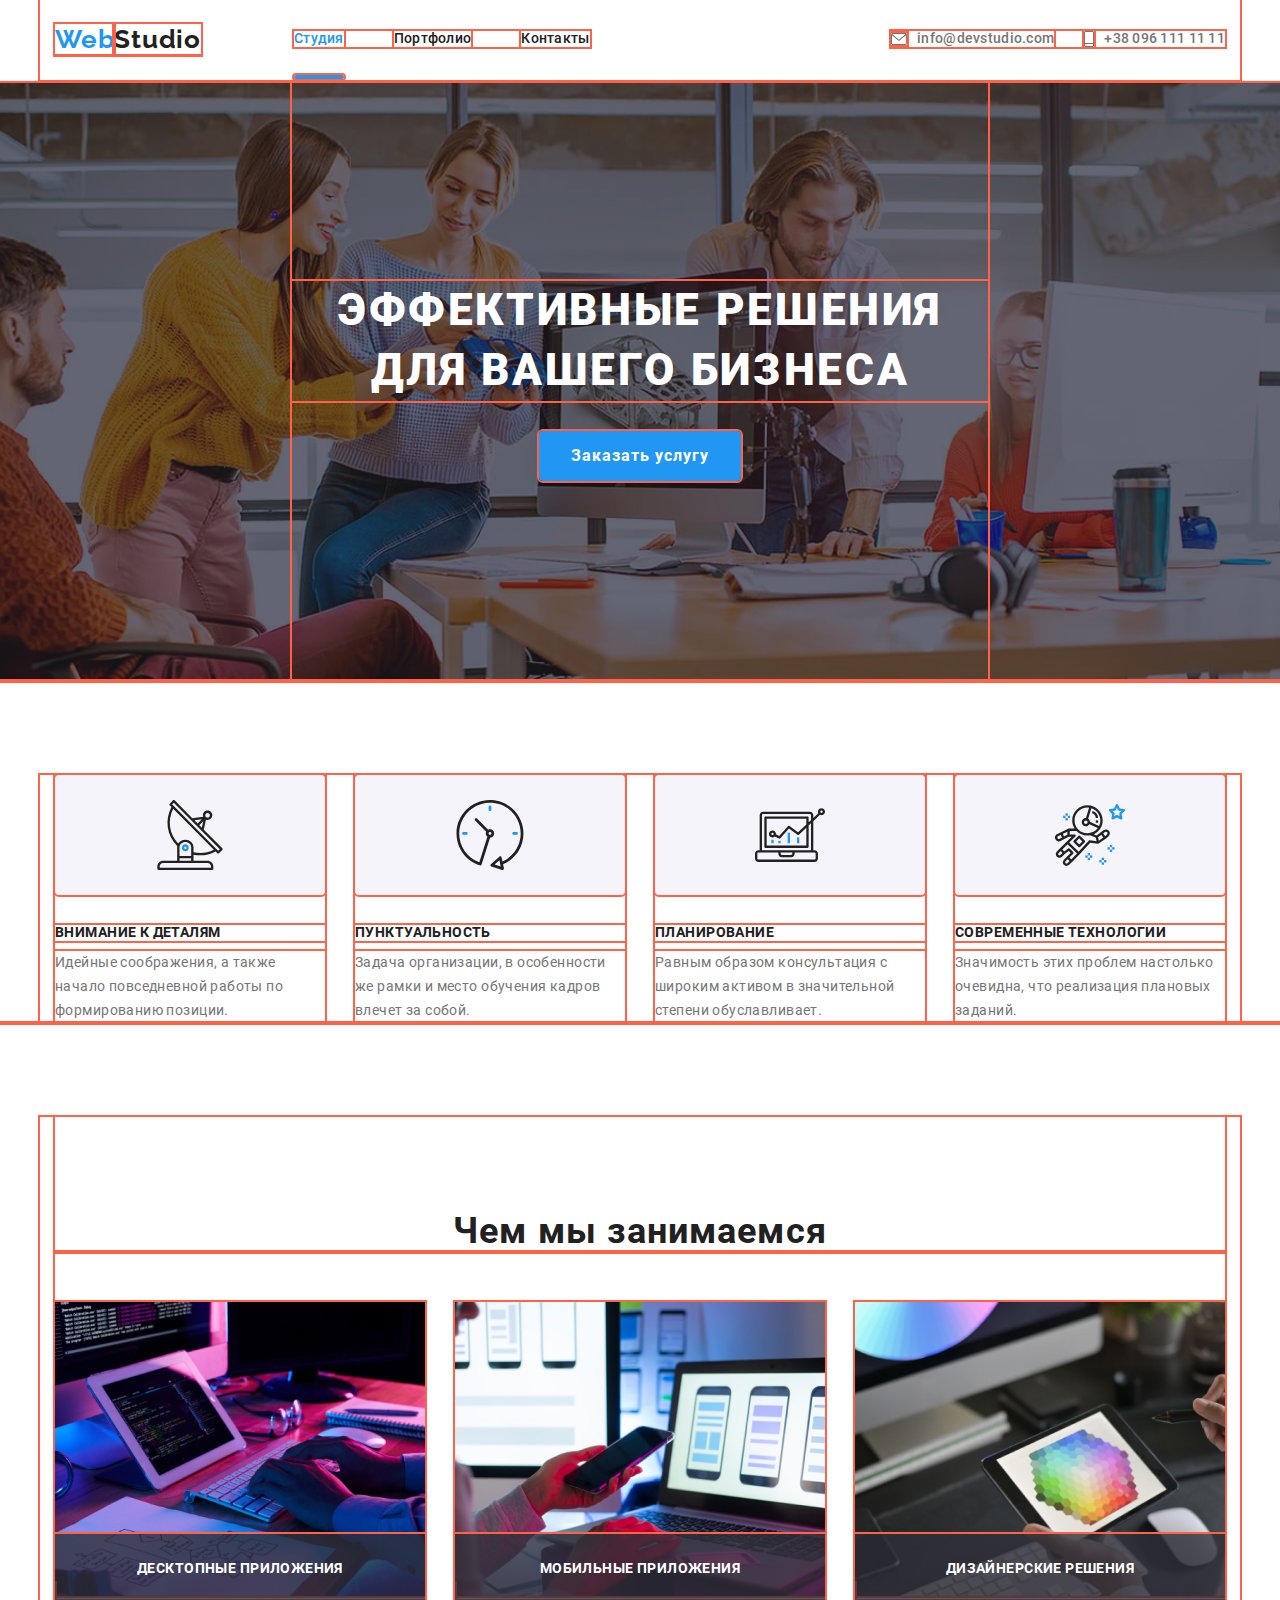
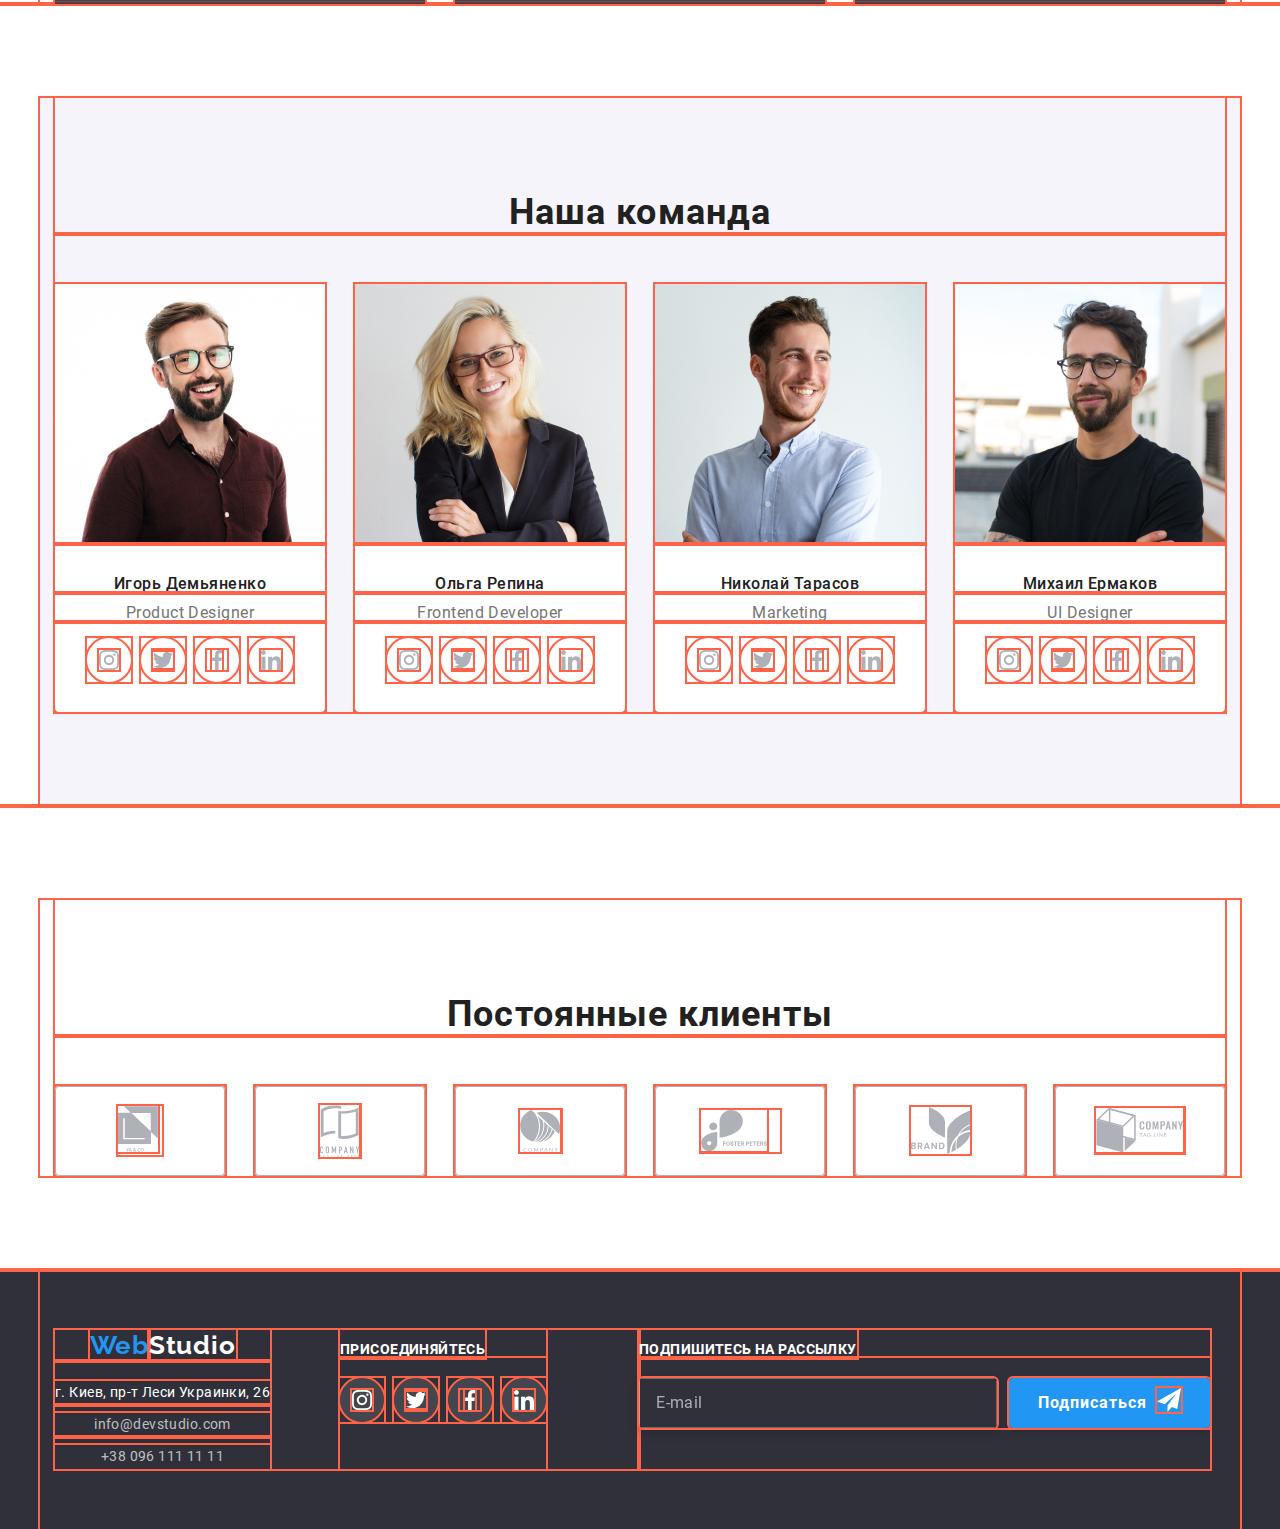
==== commit 203af674: "mail" ====
--- a/index.html
+++ b/index.html
@@ -13,7 +13,6 @@
 <body>
     <header class="header">
         <div class="container header-container"> 
-            <!--<div class="header-mobile-container">-->
             <a href="./index.html" class="link logo"><span class="logo-web">Web</span><span class="logo-studio">Studio</span></a>
             <button class="header-mobile-btn is-open" data-menu-button type="button" aria-expanded="false" aria-controls="header-mobile-container">
                 <svg class="header-logo-open" width="40" height="40" aria-label="Переключатель мобильного меню">
@@ -28,7 +27,6 @@
                     <li class="menu-item"><a href="#contacts" class="link menu-link">Контакты</a></li>
                 </ul>
             </nav>
-            <!--</div>-->
             <ul class="list list-link">
                 <li class="cont-link"><a class="link contact-link" href="mailto:info@devstudio.com">
                     <svg class="logo-mail">
--- a/css/main.min.css
+++ b/css/main.min.css
@@ -1,2 +1,2 @@
-.footer-btn,.btn{display:-webkit-box;display:-ms-flexbox;display:flex;-webkit-box-pack:center;-ms-flex-pack:center;justify-content:center;margin-top:0px;border-radius:4px;border:none;text-align:center;-webkit-transition:250ms cubic-bezier(0.4, 0, 0.2, 1);transition:250ms cubic-bezier(0.4, 0, 0.2, 1)}@font-face{font-family:"Roboto";font-style:normal;font-weight:400;src:url("../fonts/roboto/roboto-v20-latin_cyrillic-regular.eot");src:local("Roboto"),local("Roboto-Regular"),url("../fonts/roboto/roboto-v20-latin_cyrillic-regular.eot?#iefix") format("embedded-opentype"),url("../fonts/roboto/roboto-v20-latin_cyrillic-regular.woff2") format("woff2"),url("../fonts/roboto/roboto-v20-latin_cyrillic-regular.woff") format("woff"),url("../fonts/roboto/roboto-v20-latin_cyrillic-regular.ttf") format("truetype"),url("../fonts/roboto/roboto-v20-latin_cyrillic-regular.svg#Roboto") format("svg")}@font-face{font-family:"Roboto";font-style:normal;font-weight:500;src:url("../fonts/roboto/roboto-v20-latin_cyrillic-500.eot");src:local("Roboto Medium"),local("Roboto-Medium"),url("../fonts/roboto/roboto-v20-latin_cyrillic-500.eot?#iefix") format("embedded-opentype"),url("../fonts/roboto/roboto-v20-latin_cyrillic-500.woff2") format("woff2"),url("../fonts/roboto/roboto-v20-latin_cyrillic-500.woff") format("woff"),url("../fonts/roboto/roboto-v20-latin_cyrillic-500.ttf") format("truetype"),url("../fonts/roboto/roboto-v20-latin_cyrillic-500.svg#Roboto") format("svg")}@font-face{font-family:"Roboto";font-style:normal;font-weight:700;src:url("../fonts/roboto/roboto-v20-latin_cyrillic-700.eot");src:local("Roboto Bold"),local("Roboto-Bold"),url("../fonts/roboto/roboto-v20-latin_cyrillic-700.eot?#iefix") format("embedded-opentype"),url("../fonts/roboto/roboto-v20-latin_cyrillic-700.woff2") format("woff2"),url("../fonts/roboto/roboto-v20-latin_cyrillic-700.woff") format("woff"),url("../fonts/roboto/roboto-v20-latin_cyrillic-700.ttf") format("truetype"),url("../fonts/roboto/roboto-v20-latin_cyrillic-700.svg#Roboto") format("svg")}@font-face{font-family:"Roboto";font-style:normal;font-weight:900;src:url("../fonts/roboto/roboto-v20-latin_cyrillic-900.eot");src:local("Roboto Black"),local("Roboto-Black"),url("../fonts/roboto/roboto-v20-latin_cyrillic-900.eot?#iefix") format("embedded-opentype"),url("../fonts/roboto/roboto-v20-latin_cyrillic-900.woff2") format("woff2"),url("../fonts/roboto/roboto-v20-latin_cyrillic-900.woff") format("woff"),url("../fonts/roboto/roboto-v20-latin_cyrillic-900.ttf") format("truetype"),url("../fonts/roboto/roboto-v20-latin_cyrillic-900.svg#Roboto") format("svg")}body{font-family:Roboto,sans-serif;font-size:14px;line-height:1.71;letter-spacing:0.03em;color:#757575}*,::after,::before{-webkit-box-sizing:inherit;box-sizing:inherit;outline:2px solid tomato}html{-webkit-box-sizing:border-box;box-sizing:border-box}.container{width:100%;padding-left:15px;padding-right:15px;margin-left:auto;margin-right:auto}@media (min-width: 480px){.container{width:480px}}@media (min-width: 768px){.container{width:768px}}@media (min-width: 1200px){.container{width:1200px}}.header{position:relative;background-color:#fff;border-bottom:1px solid #ececec}h1,h2,h3{margin-top:0px}.list{list-style:none;margin:0px;padding:0px}.link{color:inherit;text-decoration:none;-webkit-transition:250ms cubic-bezier(0.4, 0, 0.2, 1);transition:250ms cubic-bezier(0.4, 0, 0.2, 1)}.link:hover,.link:focus{color:#2196f3}.hero{height:400px;display:-webkit-box;display:-ms-flexbox;display:flex;-webkit-box-pack:center;-ms-flex-pack:center;justify-content:center;margin-left:auto;margin-right:auto;background-color:#2f303a;background-image:-webkit-gradient(linear, left top, right top, from(rgba(47,48,58,0.4)), to(rgba(47,48,58,0.4))),url(../images/heroes/mobile/heroes.svg);background-image:linear-gradient(to right, rgba(47,48,58,0.4), rgba(47,48,58,0.4)),url(../images/heroes/mobile/heroes.svg);background-repeat:no-repeat;background-position:center;background-size:auto}@media (min-width: 768px){.hero{background-image:-webkit-gradient(linear, left top, right top, from(rgba(47,48,58,0.4)), to(rgba(47,48,58,0.4))),url(../images/heroes/tablet/heroes.svg);background-image:linear-gradient(to right, rgba(47,48,58,0.4), rgba(47,48,58,0.4)),url(../images/heroes/tablet/heroes.svg)}}@media (min-width: 1200px){.hero{height:600px;background-image:-webkit-gradient(linear, left top, right top, from(rgba(47,48,58,0.4)), to(rgba(47,48,58,0.4))),url(../images/heroes/desktop/heroes.svg);background-image:linear-gradient(to right, rgba(47,48,58,0.4), rgba(47,48,58,0.4)),url(../images/heroes/desktop/heroes.svg)}}.hero-content{width:360px;margin-left:auto;margin-right:auto;-webkit-box-pack:center;-ms-flex-pack:center;justify-content:center;padding-top:118px;padding-bottom:118px}@media (min-width: 1200px){.hero-content{width:696px;padding-top:200px;padding-bottom:200px}}.page-title{font-family:Roboto,sans-serif;font-size:26px;font-weight:900;line-height:1.62;letter-spacing:.06em;text-align:center;text-transform:uppercase;color:#fff;margin-top:0px;margin-bottom:30px}@media (min-width: 1200px){.page-title{font-size:44px;font-weight:900;line-height:1.36;letter-spacing:.06em}}.section{padding-top:60px;padding-bottom:0px}@media (min-width: 1200px){.section{padding-top:94px}}.section-title{font-family:Roboto,sans-serif;font-size:28px;font-weight:700;line-height:1.18;letter-spacing:.03em;text-align:center;color:#212121;padding-top:60px;margin-bottom:0px}@media (min-width: 1200px){.section-title{font-size:36px;font-weight:700;line-height:1.16;letter-spacing:.03em;padding-top:94px}}.features-item{display:-webkit-box;display:-ms-flexbox;display:flex;-ms-flex-wrap:wrap;flex-wrap:wrap}.features-list{display:block}@media (min-width: 768px){.features-list{-ms-flex-preferred-size:calc(100% / 2 - 30px);flex-basis:calc(100% / 2 - 30px)}.features-list:nth-child(2n+1){margin-right:30px}.features-list:nth-child(n+3){margin-top:30px}}@media (min-width: 1200px){.features-list{-ms-flex-preferred-size:calc(100% / 4 - 30px);flex-basis:calc(100% / 4 - 30px)}.features-list:nth-child(2n+1){margin-right:0px}.features-list:nth-child(n+3){margin-top:0px}.features-list:not(:last-child){margin-right:30px}}.features-list::before{content:"";display:block;max-width:450px;height:120px;margin-bottom:30px;border-radius:4px;background-color:#f5f4fa;background-repeat:no-repeat;background-position:center}@media (min-width: 768px){.features-list::before{width:354px}}@media (min-width: 1200px){.features-list::before{width:270px}}.features-list:nth-child(1)::before{background-image:url(../images/features/antenna.svg)}.features-list:nth-child(2)::before{background-image:url(../images/features/clock.svg)}.features-list:nth-child(3)::before{background-image:url(../images/features/diagram.svg)}.features-list:nth-child(4)::before{background-image:url(../images/features/astronaut.svg)}.features-scroll{font-family:Roboto,sans-serif;font-size:14px;font-weight:700;line-height:1.14;letter-spacing:.03em;color:#212121;text-transform:uppercase;margin-bottom:0px}.features-description{font-size:14px;font-weight:400;line-height:1.71;letter-spacing:.03em;color:#757575;margin-top:10px;margin-bottom:0px}.occupation{position:absolute}.occupation-container{display:none}@media (min-width: 1200px){.occupation{position:static}.occupation-container{display:block}.occupation-item{display:-webkit-box;display:-ms-flexbox;display:flex;-ms-flex-wrap:wrap;flex-wrap:wrap;padding-top:50px}.occupation-item-list{position:relative;width:calc((100% - 60px) / 3);margin-left:0px}.occupation-item-list:not(:last-child){margin-right:30px}.occupation-item-list>img{display:block;width:100%;height:auto}.occupation-label{position:absolute;bottom:0px;left:0px;margin:0px;padding-top:27px;padding-bottom:27px;width:100%;font-family:Roboto,sans-serif;font-size:14px;font-weight:700;line-height:1.14;letter-spacing:.03em;text-align:center;text-transform:uppercase;text-decoration:none;color:#fff;background-color:rgba(47,48,58,0.8)}}.command-container{background-color:#f5f4fa;margin-top:60px;padding-bottom:60px}@media (min-width: 1200px){.command-container{margin-top:0px;padding-bottom:94px}}.command-item{display:-webkit-box;display:-ms-flexbox;display:flex;-ms-flex-wrap:wrap;flex-wrap:wrap;padding-top:30px}@media (min-width: 1200px){.command-item{padding-top:50px;-ms-flex-wrap:nowrap;flex-wrap:nowrap}}.command-members{display:block;border:1px;border-radius:0px 0px 4px 4px;max-width:100%;height:100%;background-color:#fff;-webkit-box-shadow:0px 1px 3px rgba(0,0,0,0.12),0px 1px 1px rgba(0,0,0,0.14),0px 2px 1px rgba(0,0,0,0.2);box-shadow:0px 1px 3px rgba(0,0,0,0.12),0px 1px 1px rgba(0,0,0,0.14),0px 2px 1px rgba(0,0,0,0.2)}.command-members:not(:first-child){margin-top:30px}.command-members img{display:block;max-width:100%;height:auto}@media (min-width: 768px){.command-members{-ms-flex-preferred-size:calc(100% / 2 - 30px);flex-basis:calc(100% / 2 - 30px)}.command-members:nth-child(2n+1){margin-right:30px}.command-members:nth-child(2){margin-top:0px}}@media (min-width: 1200px){.command-members{-ms-flex-preferred-size:calc((100% - 60px) / 4);flex-basis:calc((100% - 60px) / 4)}.command-members:nth-child(n+3){margin-top:0px}.command-members:not(:last-child){margin-right:30px}}.command-name{font-family:Roboto,sans-serif;font-size:16px;font-weight:500;line-height:1.187;letter-spacing:.03em;text-align:center;color:#212121;padding-top:30px;padding-bottom:0px;margin-top:0px;margin-bottom:0px}.command-jobs{font-family:Roboto,sans-serif;font-size:16px;font-weight:400;line-height:1.187;letter-spacing:.03em;text-align:center;color:#757575;padding-top:10px;padding-bottom:0px;margin-top:0px;margin-bottom:0px}.clients{padding-bottom:60px}@media (min-width: 1200px){.clients{padding-bottom:94px}}.clients-item{display:-webkit-box;display:-ms-flexbox;display:flex;-ms-flex-wrap:wrap;flex-wrap:wrap;padding-top:30px}@media (min-width: 1200px){.clients-item{-ms-flex-wrap:nowrap;flex-wrap:nowrap;padding-top:50px}}.clients-companies{width:calc((100% - 30px) / 2)}.clients-companies:nth-child(2n+1){margin-right:30px}.clients-companies:nth-child(n+3){margin-top:30px}@media (min-width: 768px){.clients-companies{width:calc((100% - 60px) / 3);margin-right:30px}.clients-companies:nth-child(3n+3){margin-right:0px}.clients-companies:nth-child(n+3){margin-top:0px}.clients-companies:nth-child(n+4){margin-top:30px}}@media (min-width: 1200px){.clients-companies{width:calc((100% - 60px) / 6)}.clients-companies:not(:last-child){margin-right:30px}.clients-companies:nth-child(n){margin-top:0px}}.clients-companies-link{display:-webkit-box;display:-ms-flexbox;display:flex;-webkit-box-pack:center;-ms-flex-pack:center;justify-content:center;-webkit-box-align:center;-ms-flex-align:center;align-items:center;max-width:210px;height:90px;border:1px solid #afb1b8;border-radius:4px;-webkit-transition:250ms cubic-bezier(0.4, 0, 0.2, 1);transition:250ms cubic-bezier(0.4, 0, 0.2, 1)}@media (min-width: 768px){.clients-companies-link{max-width:226px}}@media (min-width: 1200px){.clients-companies-link{width:170px}}.clients-companies-link:hover,.clients-companies-link:focus{border:1px solid #2196f3}.clients-companies-logo{fill:#afb1b8;-webkit-transition:250ms cubic-bezier(0.4, 0, 0.2, 1);transition:250ms cubic-bezier(0.4, 0, 0.2, 1)}.clients-companies-link:hover .clients-companies-logo,.clients-companies-link:focus .clients-companies-logo{fill:#2196f3}footer{background-color:#2f303a}.footer{display:block;padding-top:60px}@media (min-width: 1200px){.footer{display:-webkit-box;display:-ms-flexbox;display:flex}}@media (min-width: 1200px){.footer{display:-webkit-box;display:-ms-flexbox;display:flex;padding-bottom:60px}}@media (min-width: 768px){.footer-container{display:-webkit-box;display:-ms-flexbox;display:flex;-webkit-box-pack:justify;-ms-flex-pack:justify;justify-content:space-between}}@media (min-width: 1200px){.footer-container{-webkit-box-pack:start;-ms-flex-pack:start;justify-content:flex-start}}.footer-logo{display:block}@media (min-width: 768px){.footer-logo{margin-left:60px}}@media (min-width: 1200px){.footer-logo{margin-left:0px;margin-right:70px}}.footer-logo>a{display:-webkit-box;display:-ms-flexbox;display:flex;-webkit-box-pack:center;-ms-flex-pack:center;justify-content:center;-webkit-box-align:center;-ms-flex-align:center;align-items:center}.footer-address{display:block;padding-top:20px}.link-styles{font-style:normal;color:#fff;padding-bottom:60px}@media (min-width: 768px){.link-styles{padding-bottom:0px}}.link-styles>li{padding-top:8px}.link-styles>li>a{display:-webkit-box;display:-ms-flexbox;display:flex;-webkit-box-pack:center;-ms-flex-pack:center;justify-content:center}.link-styles>li:first-child{padding-top:0px}.logo-web-footer{color:#fff}.footer-contact{color:rgba(255,255,255,0.7)}.footer-icons{display:block;-webkit-box-orient:vertical;-webkit-box-direction:normal;-ms-flex-direction:column;flex-direction:column;-webkit-box-pack:center;-ms-flex-pack:center;justify-content:center;-webkit-box-align:center;-ms-flex-align:center;align-items:center}@media (min-width: 768px){.footer-icons{margin-right:75px;margin-top:5px}}@media (min-width: 1200px){.footer-icons{display:-webkit-box;display:-ms-flexbox;display:flex;margin-right:93px;margin-top:0px;-webkit-box-pack:start;-ms-flex-pack:start;justify-content:flex-start;-webkit-box-align:start;-ms-flex-align:start;align-items:flex-start}}.footer-icons-block{display:block;-webkit-box-orient:vertical;-webkit-box-direction:normal;-ms-flex-direction:column;flex-direction:column;-webkit-box-pack:center;-ms-flex-pack:center;justify-content:center;-webkit-box-align:center;-ms-flex-align:center;align-items:center;padding-top:60px}@media (min-width: 1200px){.footer-icons-block{display:-webkit-box;display:-ms-flexbox;display:flex;-webkit-box-pack:start;-ms-flex-pack:start;justify-content:flex-start;-webkit-box-align:start;-ms-flex-align:start;align-items:flex-start;padding-top:0px}}@media (min-width: 1200px){.footer-form-block{display:-webkit-box;display:-ms-flexbox;display:flex}}.footer-icons-title{font-size:14px;font-weight:700;line-height:1.14;letter-spacing:.03em;text-transform:uppercase;color:#fff;margin-bottom:0px;text-align:center}@media (min-width: 1200px){.footer-icons-title{padding-top:12px;-webkit-box-align:start;-ms-flex-align:start;align-items:flex-start}}.footer-social-icons{display:-webkit-box;display:-ms-flexbox;display:flex;padding-top:20px;-webkit-box-pack:center;-ms-flex-pack:center;justify-content:center}.footer-social-icons-items:not(:last-child){margin-right:10px}.footer-social-icons-svg{width:20px;height:20px;fill:#fff}.footer-social-icons-link{display:-webkit-box;display:-ms-flexbox;display:flex;-webkit-box-pack:center;-ms-flex-pack:center;justify-content:center;-webkit-box-align:center;-ms-flex-align:center;align-items:center;width:44px;height:44px;background-color:rgba(255,255,255,0.1);border-radius:50%;-webkit-transition:250ms cubic-bezier(0.4, 0, 0.2, 1);transition:250ms cubic-bezier(0.4, 0, 0.2, 1)}.footer-social-icons-link:hover,.footer-social-icons-link:focus{background-color:#2196f3}.footer-form{display:-webkit-box;display:-ms-flexbox;display:flex;-webkit-box-orient:vertical;-webkit-box-direction:normal;-ms-flex-direction:column;flex-direction:column;-webkit-box-pack:center;-ms-flex-pack:center;justify-content:center;-webkit-box-align:center;-ms-flex-align:center;align-items:center;padding-top:20px;padding-bottom:60px}@media (min-width: 1200px){.footer-form{padding-bottom:0px;-webkit-box-orient:horizontal;-webkit-box-direction:normal;-ms-flex-direction:row;flex-direction:row}}.footer-form-fild{width:100%;height:50px;border:1px solid rgba(255,255,255,0.3);-webkit-filter:drop-shadow(0px 4px 4px rgba(0,0,0,0.15));filter:drop-shadow(0px 4px 4px rgba(0,0,0,0.15));border-radius:4px;text-align:center}@media (min-width: 768px){.footer-form-fild{width:450px}}@media (min-width: 1200px){.footer-form-fild{width:358px;margin-right:12px}}.footer-form-input{width:100%;height:100%;background-color:#2f303a;border:none;padding-left:16px;outline:none;font-family:Roboto,sans-serif;font-size:16px;font-weight:400;line-height:1.25;letter-spacing:.03em;-webkit-box-align:center;-ms-flex-align:center;align-items:center;color:#fff}.footer-form-input::-webkit-input-placeholder{color:rgba(255,255,255,0.6)}.footer-form-input:-ms-input-placeholder{color:rgba(255,255,255,0.6)}.footer-form-input::-ms-input-placeholder{color:rgba(255,255,255,0.6)}.footer-form-input::placeholder{color:rgba(255,255,255,0.6)}.footer-btn{padding:10px 29px;margin-top:20px;font-family:Roboto,sans-serif;font-size:16px;font-weight:700;line-height:1.87;letter-spacing:.06em;color:#fff;-webkit-box-shadow:0px 4px 4px rgba(0,0,0,0.15);box-shadow:0px 4px 4px rgba(0,0,0,0.15);background-color:#2196f3}.footer-btn:hover,.footer-btn:focus{background-color:#fff;color:#2196f3}.footer-btn:hover .logo-send,.footer-btn:hover .logo-send,.footer-btn:focus .logo-send,.footer-btn:focus .logo-send{fill:#2196f3}@media (min-width: 1200px){.footer-btn{margin-top:0px}}.footer-form-input:-webkit-autofill,.footer-form-input:-webkit-autofill:hover,.footer-form-input:-webkit-autofill:focus{-webkit-text-fill-color:#fff;-webkit-box-shadow:0 0 0px 1000px #2f303a inset}.header-container{width:100%;padding-top:10px;padding-bottom:10px;display:-webkit-box;display:-ms-flexbox;display:flex;-webkit-box-pack:justify;-ms-flex-pack:justify;justify-content:space-between;-webkit-box-align:center;-ms-flex-align:center;align-items:center}@media (min-width: 768px){.header-container .logo{margin-right:88px}}@media (min-width: 1200px){.header-container .logo{margin-right:93px}}@media (min-width: 480px){.header-container{width:480px}}@media (min-width: 768px){.header-container{width:768px;padding-top:21px;padding-bottom:21px}}@media (min-width: 1200px){.header-container{width:1200px;padding-top:24px;padding-bottom:25px}}.menu{display:none}@media (min-width: 768px){.menu{display:-webkit-inline-box;display:-ms-inline-flexbox;display:inline-flex}}.menu-item{display:-webkit-box;display:-ms-flexbox;display:flex}.menu-item:not(:last-child){position:relative;margin-right:50px}.navigation{display:none;-webkit-box-align:center;-ms-flex-align:center;align-items:center;margin-right:auto}@media (min-width: 768px){.navigation{display:-webkit-box;display:-ms-flexbox;display:flex}}.header-mobile-btn{background-color:#fff;display:-webkit-inline-box;display:-ms-inline-flexbox;display:inline-flex;margin:0px;padding:0px;border:none}.header-mobile-btn .mobile-icon-close{display:none}.header-mobile-btn.is-open .mobile-icon-close{display:block}.header-mobile-btn.is-open .mobile-icon-open{display:none}@media (min-width: 768px){.header-mobile-btn{display:none}}.header-logo-open{width:24px;height:16px;fill:black}.header-logo-open:hover,.header-logo-open:focus{fill:#2196f3}.list-link{display:none}@media (min-width: 768px){.list-link{display:-webkit-box;display:-ms-flexbox;display:flex;-webkit-box-orient:vertical;-webkit-box-direction:normal;-ms-flex-direction:column;flex-direction:column;-webkit-box-align:start;-ms-flex-align:start;align-items:flex-start}}@media (min-width: 1200px){.list-link{-webkit-box-orient:horizontal;-webkit-box-direction:normal;-ms-flex-direction:row;flex-direction:row;-webkit-box-align:start;-ms-flex-align:start;align-items:flex-start}}@media (min-width: 768px){.cont-link:not(:last-child){margin-bottom:10px}}@media (min-width: 1200px){.cont-link:not(:last-child){margin-bottom:0px;margin-right:30px}}.contact-link{display:-webkit-box;display:-ms-flexbox;display:flex;-webkit-box-pack:center;-ms-flex-pack:center;justify-content:center;-webkit-box-align:center;-ms-flex-align:center;align-items:center;font-size:18px;font-weight:500;line-height:1.16;letter-spacing:.02em;color:#757575}@media (min-width: 768px){.contact-link{font-size:14px;font-weight:500;line-height:1.14;letter-spacing:.02em}}.menu-link{font-size:18px;font-weight:500;line-height:1.16;letter-spacing:.02em;color:#212121}@media (min-width: 768px){.menu-link{font-size:14px;font-weight:500;line-height:1.14;letter-spacing:.02em}}.header-mobile-container{display:none;position:absolute;top:100%;left:0px;width:100%;background-color:#fff;-webkit-box-shadow:0px 4px 8px rgba(0,0,0,0.04),0px 2px 4px rgba(0,0,0,0.08),0px 1px 3px rgba(0,0,0,0.16);box-shadow:0px 4px 8px rgba(0,0,0,0.04),0px 2px 4px rgba(0,0,0,0.08),0px 1px 3px rgba(0,0,0,0.16)}.header-mobile-container.is-open{display:block;-webkit-box-orient:vertical;-webkit-box-direction:normal;-ms-flex-direction:column;flex-direction:column}@media (min-width: 768px){.header-mobile-container{display:none}}.header-mobile-navigation{padding-top:60px}.header-mobile-navigation li:not(:first-child){margin-top:40px}.header-mobile-contact{padding-top:60px;padding-bottom:60px}.header-mobile-contact li:not(:first-child){margin-top:16px}.header-mobile-menu{text-align:center}.header-mobile-menu>a{display:-webkit-box;display:-ms-flexbox;display:flex;-webkit-box-pack:center;-ms-flex-pack:center;justify-content:center;-webkit-box-align:center;-ms-flex-align:center;align-items:center}.list .active{color:#2196f3}.list .active::after{content:"";position:absolute;display:block;width:100%;height:4px;border-radius:2px;background-color:#2196f3}@media (min-width: 1200px){.list .active::after{content:"";position:absolute;bottom:-220%;display:block;width:100%;height:4px;border-radius:2px;background-color:#2196f3}}.logo-mail{display:-webkit-inline-box;display:-ms-inline-flexbox;display:inline-flex;-webkit-box-align:center;-ms-flex-align:center;align-items:center}.logo-mail{display:block;width:16px;height:12px;margin-right:10px;fill:#757575;-webkit-transition:250ms cubic-bezier(0.4, 0, 0.2, 1);transition:250ms cubic-bezier(0.4, 0, 0.2, 1)}.link:hover .logo-mail,.link:focus .logo-mail{fill:#2196f3}.logo-phone{display:-webkit-inline-box;display:-ms-inline-flexbox;display:inline-flex;-webkit-box-align:center;-ms-flex-align:center;align-items:center}.logo-phone{display:block;width:10px;height:16px;margin-right:10px;fill:#757575;-webkit-transition:250ms cubic-bezier(0.4, 0, 0.2, 1);transition:250ms cubic-bezier(0.4, 0, 0.2, 1)}.link:hover .logo-phone,.link:focus .logo-phone{fill:#2196f3}.logo{font-family:Raleway,sans-serif;font-size:24px;font-weight:700;line-height:1.16;letter-spacing:.03em}@media (min-width: 1200px){.logo{font-size:26px;font-weight:700;line-height:1.19;letter-spacing:.03em}}.logo-web{color:#2196f3}.logo-studio{color:#212121}.btn{margin-left:auto;margin-right:auto;padding:10px 32px;font-family:inherit;font-size:16px;font-weight:700;line-height:1.87;letter-spacing:.06em;color:#fff;background-color:#2196f3}.btn:hover,.btn:focus{background-color:#188ce8}.backdrop{position:fixed;top:0px;left:0px;width:100%;height:100%;background-color:rgba(0,0,0,0.2);z-index:1;opacity:1;-webkit-transition:opacity 250ms cubic-bezier(0.4, 0, 0.2, 1);transition:opacity 250ms cubic-bezier(0.4, 0, 0.2, 1)}.backdrop.is-hidden{opacity:0;pointer-events:none}.backdrop.is-hidden .modal{-webkit-transform:translate(-50%, -50%) scale(0.9);transform:translate(-50%, -50%) scale(0.9)}.modal{position:absolute;top:50%;left:50%;border-radius:4px;-webkit-box-shadow:0px 1px 3px rgba(0,0,0,0.12),0px 1px 1px rgba(0,0,0,0.14),0px 2px 1px rgba(0,0,0,0.2);box-shadow:0px 1px 3px rgba(0,0,0,0.12),0px 1px 1px rgba(0,0,0,0.14),0px 2px 1px rgba(0,0,0,0.2);width:528px;height:581px;background-color:#fff;-webkit-transform:translate(-50%, -50%) scale(1);transform:translate(-50%, -50%) scale(1);-webkit-transition:-webkit-transform 250ms cubic-bezier(0.4, 0, 0.2, 1);transition:-webkit-transform 250ms cubic-bezier(0.4, 0, 0.2, 1);transition:transform 250ms cubic-bezier(0.4, 0, 0.2, 1);transition:transform 250ms cubic-bezier(0.4, 0, 0.2, 1), -webkit-transform 250ms cubic-bezier(0.4, 0, 0.2, 1)}.modal-close{display:-webkit-box;display:-ms-flexbox;display:flex;-webkit-box-pack:center;-ms-flex-pack:center;justify-content:center;-webkit-box-align:center;-ms-flex-align:center;align-items:center;width:30px;height:30px;border:1px solid rgba(0,0,0,0.1);border-radius:50%;background-color:#fff;margin-top:8px;margin-right:8px;margin-left:auto}.logo-close{width:18px;height:18px;fill:black}.modal-title{margin-bottom:0px;font-family:Roboto,sans-serif;font-size:20px;font-weight:700;line-height:1.15;letter-spacing:.03em;text-align:center;color:#212121}.modal-form:focus-within .modal-title{color:#2196f3}.modal-form{margin-left:40px;margin-right:40px;margin-top:12px;margin-bottom:40px}.modal-form>div:nth-child(4){margin-bottom:20px}.modal-form>button{margin-top:0px;margin-left:auto;margin-right:auto}.modal-form-feald{position:relative;display:-webkit-box;display:-ms-flexbox;display:flex;-webkit-box-orient:vertical;-webkit-box-direction:normal;-ms-flex-direction:column;flex-direction:column;margin-bottom:10px;font-family:Roboto,sans-serif;font-weight:normal;font-size:12px;line-height:1.16;letter-spacing:0.01em;color:#757575}.modal-form-feald label{margin-bottom:4px;font-family:Roboto,sans-serif;font-weight:normal;font-size:12px;line-height:1.16;letter-spacing:0.01em;color:#757575}.modal-form-feald input{margin-top:4px;width:100%;height:40px;margin:0px;padding:12px;padding-left:42px;border:1px solid rgba(33,33,33,0.2);border-radius:4px;font-size:16px;-webkit-transition:250ms cubic-bezier(0.4, 0, 0.2, 1);transition:250ms cubic-bezier(0.4, 0, 0.2, 1)}.modal-form-feald input:focus{outline:none;border:1px solid #2196f3}.modal-form-feald textarea{resize:none;width:100%;height:120px;margin:0px;padding:12px;border:1px solid rgba(33,33,33,0.2);border-radius:4px;font-size:12px;line-height:1.16;letter-spacing:0.01em}.modal-form-feald textarea::-webkit-input-placeholder{color:rgba(117,117,117,0.5)}.modal-form-feald textarea:-ms-input-placeholder{color:rgba(117,117,117,0.5)}.modal-form-feald textarea::-ms-input-placeholder{color:rgba(117,117,117,0.5)}.modal-form-feald textarea::placeholder{color:rgba(117,117,117,0.5)}.modal-form-feald textarea:focus{outline:none;border:1px solid #2196f3}.modal-form-feald input:-webkit-autofill,.modal-form-feald input:-webkit-autofill:hover,.modal-form-feald input:-webkit-autofill:focus{-webkit-text-fill-color:#212121;-webkit-box-shadow:0 0 0px 1000px #fff inset}.modal-btn{display:-webkit-box;display:-ms-flexbox;display:flex;-webkit-box-pack:center;-ms-flex-pack:center;justify-content:center;padding:10px 55px;border-radius:4px;border:none;font-family:Roboto,sans-serif;font-size:16px;font-weight:700;line-height:1.87;letter-spacing:.06em;text-align:center;color:#fff;-webkit-box-shadow:0px 4px 4px rgba(0,0,0,0.15);box-shadow:0px 4px 4px rgba(0,0,0,0.15);background-color:#2196f3;-webkit-transition:250ms cubic-bezier(0.4, 0, 0.2, 1);transition:250ms cubic-bezier(0.4, 0, 0.2, 1)}.modal-btn:hover,.modal-btn:focus{background-color:#188ce8}.modal-logo{position:absolute;-webkit-box-align:center;-ms-flex-align:center;align-items:center;-webkit-box-pack:center;-ms-flex-pack:center;justify-content:center;width:18px;height:18px;bottom:11px;margin-left:12px;fill:#212121;-webkit-transition:250ms cubic-bezier(0.4, 0, 0.2, 1);transition:250ms cubic-bezier(0.4, 0, 0.2, 1)}.modal-form-feald input:focus+.modal-logo{fill:#2196f3}.modal-form-feald input:not(:placeholder-shown):valid{border-color:green}.modal-form-feald input:not(:placeholder-shown):invalid{border-color:red}.modal-conditions{display:-webkit-box;display:-ms-flexbox;display:flex;-webkit-box-pack:center;-ms-flex-pack:center;justify-content:center;-webkit-box-align:center;-ms-flex-align:center;align-items:center;margin-bottom:30px;padding:0px}.modal-conditions label{font-family:Roboto,sans-serif;font-weight:normal;font-size:14px;line-height:1.71;letter-spacing:0.03em;color:#757575}.social-icons{display:-webkit-box;display:-ms-flexbox;display:flex;-webkit-box-pack:center;-ms-flex-pack:center;justify-content:center;padding-top:16px;padding-bottom:24px;padding-right:122px;padding-left:122px}@media (min-width: 768px){.social-icons{padding-right:74px;padding-left:74px}}@media (min-width: 1200px){.social-icons{padding-bottom:30px;padding-right:32px;padding-left:32px}}.social-icons-items:not(:last-child){margin-right:10px}.social-icons-link{display:-webkit-box;display:-ms-flexbox;display:flex;-webkit-box-pack:center;-ms-flex-pack:center;justify-content:center;-webkit-box-align:center;-ms-flex-align:center;align-items:center;width:44px;height:44px;background-color:#fff;border-radius:50%;-webkit-transition:250ms cubic-bezier(0.4, 0, 0.2, 1);transition:250ms cubic-bezier(0.4, 0, 0.2, 1)}.social-icons-link:hover,.social-icons-link:focus{background-color:#2196f3}.social-icons-link:hover .social-icons-svg,.social-icons-link:focus .social-icons-svg{fill:#fff}.social-icons-svg{width:20px;height:20px;fill:#afb1b8}.checkbox{-webkit-appearance:none;-moz-appearance:none;appearance:none;position:absolute}.icon-check{display:block;width:16px;height:15px;border:2px solid #212121;border-radius:2px;margin-right:7px}.checkbox:checked+.icon-check{background-color:#2196f3;border-color:#2196f3;background-image:url(../images/icons/icon-check.svg);background-size:contain;background-origin:border-box}.checkbox-text{font-family:Roboto,sans-serif;font-size:14px;font-weight:400;line-height:1.71;letter-spacing:.03em;color:#757575}.checkbox-link{color:#2196f3}.logo-send{-webkit-box-align:center;-ms-flex-align:center;align-items:center;-webkit-box-pack:center;-ms-flex-pack:center;justify-content:center;width:24px;height:24px;margin-left:10px;fill:#fff;-webkit-transition:250ms cubic-bezier(0.4, 0, 0.2, 1);transition:250ms cubic-bezier(0.4, 0, 0.2, 1)}
+.footer-btn,.btn{display:-webkit-box;display:-ms-flexbox;display:flex;-webkit-box-pack:center;-ms-flex-pack:center;justify-content:center;margin-top:0px;border-radius:4px;border:none;text-align:center;-webkit-transition:250ms cubic-bezier(0.4, 0, 0.2, 1);transition:250ms cubic-bezier(0.4, 0, 0.2, 1)}@font-face{font-family:"Roboto";font-style:normal;font-weight:400;src:url("../fonts/roboto/roboto-v20-latin_cyrillic-regular.eot");src:local("Roboto"),local("Roboto-Regular"),url("../fonts/roboto/roboto-v20-latin_cyrillic-regular.eot?#iefix") format("embedded-opentype"),url("../fonts/roboto/roboto-v20-latin_cyrillic-regular.woff2") format("woff2"),url("../fonts/roboto/roboto-v20-latin_cyrillic-regular.woff") format("woff"),url("../fonts/roboto/roboto-v20-latin_cyrillic-regular.ttf") format("truetype"),url("../fonts/roboto/roboto-v20-latin_cyrillic-regular.svg#Roboto") format("svg")}@font-face{font-family:"Roboto";font-style:normal;font-weight:500;src:url("../fonts/roboto/roboto-v20-latin_cyrillic-500.eot");src:local("Roboto Medium"),local("Roboto-Medium"),url("../fonts/roboto/roboto-v20-latin_cyrillic-500.eot?#iefix") format("embedded-opentype"),url("../fonts/roboto/roboto-v20-latin_cyrillic-500.woff2") format("woff2"),url("../fonts/roboto/roboto-v20-latin_cyrillic-500.woff") format("woff"),url("../fonts/roboto/roboto-v20-latin_cyrillic-500.ttf") format("truetype"),url("../fonts/roboto/roboto-v20-latin_cyrillic-500.svg#Roboto") format("svg")}@font-face{font-family:"Roboto";font-style:normal;font-weight:700;src:url("../fonts/roboto/roboto-v20-latin_cyrillic-700.eot");src:local("Roboto Bold"),local("Roboto-Bold"),url("../fonts/roboto/roboto-v20-latin_cyrillic-700.eot?#iefix") format("embedded-opentype"),url("../fonts/roboto/roboto-v20-latin_cyrillic-700.woff2") format("woff2"),url("../fonts/roboto/roboto-v20-latin_cyrillic-700.woff") format("woff"),url("../fonts/roboto/roboto-v20-latin_cyrillic-700.ttf") format("truetype"),url("../fonts/roboto/roboto-v20-latin_cyrillic-700.svg#Roboto") format("svg")}@font-face{font-family:"Roboto";font-style:normal;font-weight:900;src:url("../fonts/roboto/roboto-v20-latin_cyrillic-900.eot");src:local("Roboto Black"),local("Roboto-Black"),url("../fonts/roboto/roboto-v20-latin_cyrillic-900.eot?#iefix") format("embedded-opentype"),url("../fonts/roboto/roboto-v20-latin_cyrillic-900.woff2") format("woff2"),url("../fonts/roboto/roboto-v20-latin_cyrillic-900.woff") format("woff"),url("../fonts/roboto/roboto-v20-latin_cyrillic-900.ttf") format("truetype"),url("../fonts/roboto/roboto-v20-latin_cyrillic-900.svg#Roboto") format("svg")}body{font-family:Roboto,sans-serif;font-size:14px;line-height:1.71;letter-spacing:0.03em;color:#757575}*,::after,::before{-webkit-box-sizing:inherit;box-sizing:inherit;outline:2px solid tomato}html{-webkit-box-sizing:border-box;box-sizing:border-box}.container{width:100%;padding-left:15px;padding-right:15px;margin-left:auto;margin-right:auto}@media (min-width: 480px){.container{width:480px}}@media (min-width: 768px){.container{width:768px}}@media (min-width: 1200px){.container{width:1200px}}.header{position:relative;background-color:#fff;border-bottom:1px solid #ececec}h1,h2,h3{margin-top:0px}.list{list-style:none;margin:0px;padding:0px}.link{color:inherit;text-decoration:none;-webkit-transition:250ms cubic-bezier(0.4, 0, 0.2, 1);transition:250ms cubic-bezier(0.4, 0, 0.2, 1)}.link:hover,.link:focus{color:#2196f3}.hero{height:400px;display:-webkit-box;display:-ms-flexbox;display:flex;-webkit-box-pack:center;-ms-flex-pack:center;justify-content:center;margin-left:auto;margin-right:auto;background-color:#2f303a;background-image:-webkit-gradient(linear, left top, right top, from(rgba(47,48,58,0.4)), to(rgba(47,48,58,0.4))),url(../images/heroes/mobile/heroes.svg);background-image:linear-gradient(to right, rgba(47,48,58,0.4), rgba(47,48,58,0.4)),url(../images/heroes/mobile/heroes.svg);background-repeat:no-repeat;background-position:center;background-size:auto}@media (min-width: 768px){.hero{background-image:-webkit-gradient(linear, left top, right top, from(rgba(47,48,58,0.4)), to(rgba(47,48,58,0.4))),url(../images/heroes/tablet/heroes.svg);background-image:linear-gradient(to right, rgba(47,48,58,0.4), rgba(47,48,58,0.4)),url(../images/heroes/tablet/heroes.svg)}}@media (min-width: 1200px){.hero{height:600px;background-image:-webkit-gradient(linear, left top, right top, from(rgba(47,48,58,0.4)), to(rgba(47,48,58,0.4))),url(../images/heroes/desktop/heroes.svg);background-image:linear-gradient(to right, rgba(47,48,58,0.4), rgba(47,48,58,0.4)),url(../images/heroes/desktop/heroes.svg)}}.hero-content{width:360px;margin-left:auto;margin-right:auto;-webkit-box-pack:center;-ms-flex-pack:center;justify-content:center;padding-top:118px;padding-bottom:118px}@media (min-width: 1200px){.hero-content{width:696px;padding-top:200px;padding-bottom:200px}}.page-title{font-family:Roboto,sans-serif;font-size:26px;font-weight:900;line-height:1.62;letter-spacing:.06em;text-align:center;text-transform:uppercase;color:#fff;margin-top:0px;margin-bottom:30px}@media (min-width: 1200px){.page-title{font-size:44px;font-weight:900;line-height:1.36;letter-spacing:.06em}}.section{padding-top:60px;padding-bottom:0px}@media (min-width: 1200px){.section{padding-top:94px}}.section-title{font-family:Roboto,sans-serif;font-size:28px;font-weight:700;line-height:1.18;letter-spacing:.03em;text-align:center;color:#212121;padding-top:60px;margin-bottom:0px}@media (min-width: 1200px){.section-title{font-size:36px;font-weight:700;line-height:1.16;letter-spacing:.03em;padding-top:94px}}.features-item{display:-webkit-box;display:-ms-flexbox;display:flex;-ms-flex-wrap:wrap;flex-wrap:wrap}.features-list{display:block}@media (min-width: 768px){.features-list{-ms-flex-preferred-size:calc(100% / 2 - 30px);flex-basis:calc(100% / 2 - 30px)}.features-list:nth-child(2n+1){margin-right:30px}.features-list:nth-child(n+3){margin-top:30px}}@media (min-width: 1200px){.features-list{-ms-flex-preferred-size:calc(100% / 4 - 30px);flex-basis:calc(100% / 4 - 30px)}.features-list:nth-child(2n+1){margin-right:0px}.features-list:nth-child(n+3){margin-top:0px}.features-list:not(:last-child){margin-right:30px}}.features-list::before{content:"";display:block;max-width:450px;height:120px;margin-bottom:30px;border-radius:4px;background-color:#f5f4fa;background-repeat:no-repeat;background-position:center}@media (min-width: 768px){.features-list::before{width:354px}}@media (min-width: 1200px){.features-list::before{width:270px}}.features-list:nth-child(1)::before{background-image:url(../images/features/antenna.svg)}.features-list:nth-child(2)::before{background-image:url(../images/features/clock.svg)}.features-list:nth-child(3)::before{background-image:url(../images/features/diagram.svg)}.features-list:nth-child(4)::before{background-image:url(../images/features/astronaut.svg)}.features-scroll{font-family:Roboto,sans-serif;font-size:14px;font-weight:700;line-height:1.14;letter-spacing:.03em;color:#212121;text-transform:uppercase;margin-bottom:0px}.features-description{font-size:14px;font-weight:400;line-height:1.71;letter-spacing:.03em;color:#757575;margin-top:10px;margin-bottom:0px}.occupation{position:absolute}.occupation-container{display:none}@media (min-width: 1200px){.occupation{position:static}.occupation-container{display:block}.occupation-item{display:-webkit-box;display:-ms-flexbox;display:flex;-ms-flex-wrap:wrap;flex-wrap:wrap;padding-top:50px}.occupation-item-list{position:relative;width:calc((100% - 60px) / 3);margin-left:0px}.occupation-item-list:not(:last-child){margin-right:30px}.occupation-item-list>img{display:block;width:100%;height:auto}.occupation-label{position:absolute;bottom:0px;left:0px;margin:0px;padding-top:27px;padding-bottom:27px;width:100%;font-family:Roboto,sans-serif;font-size:14px;font-weight:700;line-height:1.14;letter-spacing:.03em;text-align:center;text-transform:uppercase;text-decoration:none;color:#fff;background-color:rgba(47,48,58,0.8)}}.command-container{background-color:#f5f4fa;margin-top:60px;padding-bottom:60px}@media (min-width: 1200px){.command-container{margin-top:0px;padding-bottom:94px}}.command-item{display:-webkit-box;display:-ms-flexbox;display:flex;-ms-flex-wrap:wrap;flex-wrap:wrap;padding-top:30px}@media (min-width: 1200px){.command-item{padding-top:50px;-ms-flex-wrap:nowrap;flex-wrap:nowrap}}.command-members{display:block;border:1px;border-radius:0px 0px 4px 4px;max-width:100%;height:100%;background-color:#fff;-webkit-box-shadow:0px 1px 3px rgba(0,0,0,0.12),0px 1px 1px rgba(0,0,0,0.14),0px 2px 1px rgba(0,0,0,0.2);box-shadow:0px 1px 3px rgba(0,0,0,0.12),0px 1px 1px rgba(0,0,0,0.14),0px 2px 1px rgba(0,0,0,0.2)}.command-members:not(:first-child){margin-top:30px}.command-members img{display:block;max-width:100%;height:auto}@media (min-width: 768px){.command-members{-ms-flex-preferred-size:calc(100% / 2 - 30px);flex-basis:calc(100% / 2 - 30px)}.command-members:nth-child(2n+1){margin-right:30px}.command-members:nth-child(2){margin-top:0px}}@media (min-width: 1200px){.command-members{-ms-flex-preferred-size:calc((100% - 60px) / 4);flex-basis:calc((100% - 60px) / 4)}.command-members:nth-child(n+3){margin-top:0px}.command-members:not(:last-child){margin-right:30px}}.command-name{font-family:Roboto,sans-serif;font-size:16px;font-weight:500;line-height:1.187;letter-spacing:.03em;text-align:center;color:#212121;padding-top:30px;padding-bottom:0px;margin-top:0px;margin-bottom:0px}.command-jobs{font-family:Roboto,sans-serif;font-size:16px;font-weight:400;line-height:1.187;letter-spacing:.03em;text-align:center;color:#757575;padding-top:10px;padding-bottom:0px;margin-top:0px;margin-bottom:0px}.clients{padding-bottom:60px}@media (min-width: 1200px){.clients{padding-bottom:94px}}.clients-item{display:-webkit-box;display:-ms-flexbox;display:flex;-ms-flex-wrap:wrap;flex-wrap:wrap;padding-top:30px}@media (min-width: 1200px){.clients-item{-ms-flex-wrap:nowrap;flex-wrap:nowrap;padding-top:50px}}.clients-companies{width:calc((100% - 30px) / 2)}.clients-companies:nth-child(2n+1){margin-right:30px}.clients-companies:nth-child(n+3){margin-top:30px}@media (min-width: 768px){.clients-companies{width:calc((100% - 60px) / 3);margin-right:30px}.clients-companies:nth-child(3n+3){margin-right:0px}.clients-companies:nth-child(n+3){margin-top:0px}.clients-companies:nth-child(n+4){margin-top:30px}}@media (min-width: 1200px){.clients-companies{width:calc((100% - 60px) / 6)}.clients-companies:not(:last-child){margin-right:30px}.clients-companies:nth-child(n){margin-top:0px}}.clients-companies-link{display:-webkit-box;display:-ms-flexbox;display:flex;-webkit-box-pack:center;-ms-flex-pack:center;justify-content:center;-webkit-box-align:center;-ms-flex-align:center;align-items:center;max-width:210px;height:90px;border:1px solid #afb1b8;border-radius:4px;-webkit-transition:250ms cubic-bezier(0.4, 0, 0.2, 1);transition:250ms cubic-bezier(0.4, 0, 0.2, 1)}@media (min-width: 768px){.clients-companies-link{max-width:226px}}@media (min-width: 1200px){.clients-companies-link{width:170px}}.clients-companies-link:hover,.clients-companies-link:focus{border:1px solid #2196f3}.clients-companies-logo{fill:#afb1b8;-webkit-transition:250ms cubic-bezier(0.4, 0, 0.2, 1);transition:250ms cubic-bezier(0.4, 0, 0.2, 1)}.clients-companies-link:hover .clients-companies-logo,.clients-companies-link:focus .clients-companies-logo{fill:#2196f3}footer{background-color:#2f303a}.footer{display:block;padding-top:60px}@media (min-width: 1200px){.footer{display:-webkit-box;display:-ms-flexbox;display:flex}}@media (min-width: 1200px){.footer{display:-webkit-box;display:-ms-flexbox;display:flex;padding-bottom:60px}}@media (min-width: 768px){.footer-container{display:-webkit-box;display:-ms-flexbox;display:flex;-webkit-box-pack:justify;-ms-flex-pack:justify;justify-content:space-between}}@media (min-width: 1200px){.footer-container{-webkit-box-pack:start;-ms-flex-pack:start;justify-content:flex-start}}.footer-logo{display:block}@media (min-width: 768px){.footer-logo{margin-left:60px}}@media (min-width: 1200px){.footer-logo{margin-left:0px;margin-right:70px}}.footer-logo>a{display:-webkit-box;display:-ms-flexbox;display:flex;-webkit-box-pack:center;-ms-flex-pack:center;justify-content:center;-webkit-box-align:center;-ms-flex-align:center;align-items:center}.footer-address{display:block;padding-top:20px}.link-styles{font-style:normal;color:#fff;padding-bottom:60px}@media (min-width: 768px){.link-styles{padding-bottom:0px}}.link-styles>li{padding-top:8px}.link-styles>li>a{display:-webkit-box;display:-ms-flexbox;display:flex;-webkit-box-pack:center;-ms-flex-pack:center;justify-content:center}.link-styles>li:first-child{padding-top:0px}.logo-web-footer{color:#fff}.footer-contact{color:rgba(255,255,255,0.7)}.footer-icons{display:block;-webkit-box-orient:vertical;-webkit-box-direction:normal;-ms-flex-direction:column;flex-direction:column;-webkit-box-pack:center;-ms-flex-pack:center;justify-content:center;-webkit-box-align:center;-ms-flex-align:center;align-items:center}@media (min-width: 768px){.footer-icons{margin-right:75px;margin-top:5px}}@media (min-width: 1200px){.footer-icons{display:-webkit-box;display:-ms-flexbox;display:flex;margin-right:93px;margin-top:0px;-webkit-box-pack:start;-ms-flex-pack:start;justify-content:flex-start;-webkit-box-align:start;-ms-flex-align:start;align-items:flex-start}}.footer-icons-block{display:block;-webkit-box-orient:vertical;-webkit-box-direction:normal;-ms-flex-direction:column;flex-direction:column;-webkit-box-pack:center;-ms-flex-pack:center;justify-content:center;-webkit-box-align:center;-ms-flex-align:center;align-items:center;padding-top:60px}@media (min-width: 1200px){.footer-icons-block{display:-webkit-box;display:-ms-flexbox;display:flex;-webkit-box-pack:start;-ms-flex-pack:start;justify-content:flex-start;-webkit-box-align:start;-ms-flex-align:start;align-items:flex-start;padding-top:0px}}@media (min-width: 1200px){.footer-form-block{display:-webkit-box;display:-ms-flexbox;display:flex}}.footer-icons-title{font-size:14px;font-weight:700;line-height:1.14;letter-spacing:.03em;text-transform:uppercase;color:#fff;margin-bottom:0px;text-align:center}@media (min-width: 1200px){.footer-icons-title{padding-top:12px;-webkit-box-align:start;-ms-flex-align:start;align-items:flex-start}}.footer-social-icons{display:-webkit-box;display:-ms-flexbox;display:flex;padding-top:20px;-webkit-box-pack:center;-ms-flex-pack:center;justify-content:center}.footer-social-icons-items:not(:last-child){margin-right:10px}.footer-social-icons-svg{width:20px;height:20px;fill:#fff}.footer-social-icons-link{display:-webkit-box;display:-ms-flexbox;display:flex;-webkit-box-pack:center;-ms-flex-pack:center;justify-content:center;-webkit-box-align:center;-ms-flex-align:center;align-items:center;width:44px;height:44px;background-color:rgba(255,255,255,0.1);border-radius:50%;-webkit-transition:250ms cubic-bezier(0.4, 0, 0.2, 1);transition:250ms cubic-bezier(0.4, 0, 0.2, 1)}.footer-social-icons-link:hover,.footer-social-icons-link:focus{background-color:#2196f3}.footer-form{display:-webkit-box;display:-ms-flexbox;display:flex;-webkit-box-orient:vertical;-webkit-box-direction:normal;-ms-flex-direction:column;flex-direction:column;-webkit-box-pack:center;-ms-flex-pack:center;justify-content:center;-webkit-box-align:center;-ms-flex-align:center;align-items:center;padding-top:20px;padding-bottom:60px}@media (min-width: 1200px){.footer-form{padding-bottom:0px;-webkit-box-orient:horizontal;-webkit-box-direction:normal;-ms-flex-direction:row;flex-direction:row}}.footer-form-fild{width:100%;height:50px;border:1px solid rgba(255,255,255,0.3);-webkit-filter:drop-shadow(0px 4px 4px rgba(0,0,0,0.15));filter:drop-shadow(0px 4px 4px rgba(0,0,0,0.15));border-radius:4px;text-align:center}@media (min-width: 768px){.footer-form-fild{width:450px}}@media (min-width: 1200px){.footer-form-fild{width:358px;margin-right:12px}}.footer-form-input{width:100%;height:100%;background-color:#2f303a;border:none;padding-left:16px;outline:none;font-family:Roboto,sans-serif;font-size:16px;font-weight:400;line-height:1.25;letter-spacing:.03em;-webkit-box-align:center;-ms-flex-align:center;align-items:center;color:#fff}.footer-form-input::-webkit-input-placeholder{color:rgba(255,255,255,0.6)}.footer-form-input:-ms-input-placeholder{color:rgba(255,255,255,0.6)}.footer-form-input::-ms-input-placeholder{color:rgba(255,255,255,0.6)}.footer-form-input::placeholder{color:rgba(255,255,255,0.6)}.footer-btn{padding:10px 29px;margin-top:20px;font-family:Roboto,sans-serif;font-size:16px;font-weight:700;line-height:1.87;letter-spacing:.06em;color:#fff;-webkit-box-shadow:0px 4px 4px rgba(0,0,0,0.15);box-shadow:0px 4px 4px rgba(0,0,0,0.15);background-color:#2196f3}.footer-btn:hover,.footer-btn:focus{background-color:#fff;color:#2196f3}.footer-btn:hover .logo-send,.footer-btn:hover .logo-send,.footer-btn:focus .logo-send,.footer-btn:focus .logo-send{fill:#2196f3}@media (min-width: 1200px){.footer-btn{margin-top:0px}}.footer-form-input:-webkit-autofill,.footer-form-input:-webkit-autofill:hover,.footer-form-input:-webkit-autofill:focus{-webkit-text-fill-color:#fff;-webkit-box-shadow:0 0 0px 1000px #2f303a inset}.header-container{width:100%;padding-top:10px;padding-bottom:10px;display:-webkit-box;display:-ms-flexbox;display:flex;-webkit-box-pack:justify;-ms-flex-pack:justify;justify-content:space-between;-webkit-box-align:center;-ms-flex-align:center;align-items:center}@media (min-width: 768px){.header-container .logo{margin-right:88px}}@media (min-width: 1200px){.header-container .logo{margin-right:93px}}@media (min-width: 480px){.header-container{width:480px}}@media (min-width: 768px){.header-container{width:768px;padding-top:21px;padding-bottom:21px}}@media (min-width: 1200px){.header-container{width:1200px;padding-top:24px;padding-bottom:25px}}.menu{display:none}@media (min-width: 768px){.menu{display:-webkit-inline-box;display:-ms-inline-flexbox;display:inline-flex}}.menu-item{display:-webkit-box;display:-ms-flexbox;display:flex}.menu-item:not(:last-child){position:relative;margin-right:50px}.navigation{display:none;-webkit-box-align:center;-ms-flex-align:center;align-items:center;margin-right:auto}@media (min-width: 768px){.navigation{display:-webkit-box;display:-ms-flexbox;display:flex}}.header-mobile-btn{background-color:#fff;display:-webkit-inline-box;display:-ms-inline-flexbox;display:inline-flex;margin:0px;padding:0px;border:none}.header-mobile-btn .mobile-icon-close{display:none}.header-mobile-btn.is-open .mobile-icon-close{display:block}.header-mobile-btn.is-open .mobile-icon-open{display:none}@media (min-width: 768px){.header-mobile-btn{display:none}}.header-logo-open{width:24px;height:16px;fill:black}.header-logo-open:hover,.header-logo-open:focus{fill:#2196f3}.list-link{display:none}@media (min-width: 768px){.list-link{display:-webkit-box;display:-ms-flexbox;display:flex;-webkit-box-orient:vertical;-webkit-box-direction:normal;-ms-flex-direction:column;flex-direction:column;-webkit-box-align:start;-ms-flex-align:start;align-items:flex-start}}@media (min-width: 1200px){.list-link{-webkit-box-orient:horizontal;-webkit-box-direction:normal;-ms-flex-direction:row;flex-direction:row;-webkit-box-align:start;-ms-flex-align:start;align-items:flex-start}}@media (min-width: 768px){.cont-link:not(:last-child){margin-bottom:10px}}@media (min-width: 1200px){.cont-link:not(:last-child){margin-bottom:0px;margin-right:30px}}.contact-link{display:-webkit-box;display:-ms-flexbox;display:flex;-webkit-box-pack:center;-ms-flex-pack:center;justify-content:center;-webkit-box-align:center;-ms-flex-align:center;align-items:center;font-size:18px;font-weight:500;line-height:1.16;letter-spacing:.02em;color:#757575}@media (min-width: 768px){.contact-link{font-size:14px;font-weight:500;line-height:1.14;letter-spacing:.02em}}.menu-link{font-size:18px;font-weight:500;line-height:1.16;letter-spacing:.02em;color:#212121}@media (min-width: 768px){.menu-link{font-size:14px;font-weight:500;line-height:1.14;letter-spacing:.02em}}.header-mobile-container{display:none;position:absolute;top:100%;left:0px;width:100%;background-color:#fff;-webkit-box-shadow:0px 4px 8px rgba(0,0,0,0.04),0px 2px 4px rgba(0,0,0,0.08),0px 1px 3px rgba(0,0,0,0.16);box-shadow:0px 4px 8px rgba(0,0,0,0.04),0px 2px 4px rgba(0,0,0,0.08),0px 1px 3px rgba(0,0,0,0.16)}.header-mobile-container.is-open{display:block;-webkit-box-orient:vertical;-webkit-box-direction:normal;-ms-flex-direction:column;flex-direction:column}@media (min-width: 768px){.header-mobile-container{display:none}}.header-mobile-navigation{padding-top:60px}.header-mobile-navigation li:not(:first-child){margin-top:40px}.header-mobile-contact{padding-top:60px;padding-bottom:60px}.header-mobile-contact li:not(:first-child){margin-top:16px}.header-mobile-menu{text-align:center}.header-mobile-menu>a{display:-webkit-box;display:-ms-flexbox;display:flex;-webkit-box-pack:center;-ms-flex-pack:center;justify-content:center;-webkit-box-align:center;-ms-flex-align:center;align-items:center}.list .active{color:#2196f3;display:inline-block;position:relative}.list .active::after{content:"";position:absolute;top:calc(100% + 7px);display:block;width:100%;height:4px;border-radius:2px;background-color:#2196f3}@media (min-width: 768px){.list .active::after{top:calc(100% + 28px)}}.logo-mail{display:-webkit-inline-box;display:-ms-inline-flexbox;display:inline-flex;-webkit-box-align:center;-ms-flex-align:center;align-items:center}.logo-mail{display:block;width:16px;height:12px;margin-right:10px;fill:#757575;-webkit-transition:250ms cubic-bezier(0.4, 0, 0.2, 1);transition:250ms cubic-bezier(0.4, 0, 0.2, 1)}.link:hover .logo-mail,.link:focus .logo-mail{fill:#2196f3}.logo-phone{display:-webkit-inline-box;display:-ms-inline-flexbox;display:inline-flex;-webkit-box-align:center;-ms-flex-align:center;align-items:center}.logo-phone{display:block;width:10px;height:16px;margin-right:10px;fill:#757575;-webkit-transition:250ms cubic-bezier(0.4, 0, 0.2, 1);transition:250ms cubic-bezier(0.4, 0, 0.2, 1)}.link:hover .logo-phone,.link:focus .logo-phone{fill:#2196f3}.logo{font-family:Raleway,sans-serif;font-size:24px;font-weight:700;line-height:1.16;letter-spacing:.03em}@media (min-width: 1200px){.logo{font-size:26px;font-weight:700;line-height:1.19;letter-spacing:.03em}}.logo-web{color:#2196f3}.logo-studio{color:#212121}.btn{margin-left:auto;margin-right:auto;padding:10px 32px;font-family:inherit;font-size:16px;font-weight:700;line-height:1.87;letter-spacing:.06em;color:#fff;background-color:#2196f3}.btn:hover,.btn:focus{background-color:#188ce8}.backdrop{position:fixed;top:0px;left:0px;width:100%;height:100%;background-color:rgba(0,0,0,0.2);z-index:1;opacity:1;-webkit-transition:opacity 250ms cubic-bezier(0.4, 0, 0.2, 1);transition:opacity 250ms cubic-bezier(0.4, 0, 0.2, 1)}.backdrop.is-hidden{opacity:0;pointer-events:none}.backdrop.is-hidden .modal{-webkit-transform:translate(-50%, -50%) scale(0.9);transform:translate(-50%, -50%) scale(0.9)}.modal{position:absolute;top:50%;left:50%;border-radius:4px;-webkit-box-shadow:0px 1px 3px rgba(0,0,0,0.12),0px 1px 1px rgba(0,0,0,0.14),0px 2px 1px rgba(0,0,0,0.2);box-shadow:0px 1px 3px rgba(0,0,0,0.12),0px 1px 1px rgba(0,0,0,0.14),0px 2px 1px rgba(0,0,0,0.2);width:528px;height:581px;background-color:#fff;-webkit-transform:translate(-50%, -50%) scale(1);transform:translate(-50%, -50%) scale(1);-webkit-transition:-webkit-transform 250ms cubic-bezier(0.4, 0, 0.2, 1);transition:-webkit-transform 250ms cubic-bezier(0.4, 0, 0.2, 1);transition:transform 250ms cubic-bezier(0.4, 0, 0.2, 1);transition:transform 250ms cubic-bezier(0.4, 0, 0.2, 1), -webkit-transform 250ms cubic-bezier(0.4, 0, 0.2, 1)}.modal-close{display:-webkit-box;display:-ms-flexbox;display:flex;-webkit-box-pack:center;-ms-flex-pack:center;justify-content:center;-webkit-box-align:center;-ms-flex-align:center;align-items:center;width:30px;height:30px;border:1px solid rgba(0,0,0,0.1);border-radius:50%;background-color:#fff;margin-top:8px;margin-right:8px;margin-left:auto}.logo-close{width:18px;height:18px;fill:black}.modal-title{margin-bottom:0px;font-family:Roboto,sans-serif;font-size:20px;font-weight:700;line-height:1.15;letter-spacing:.03em;text-align:center;color:#212121}.modal-form:focus-within .modal-title{color:#2196f3}.modal-form{margin-left:40px;margin-right:40px;margin-top:12px;margin-bottom:40px}.modal-form>div:nth-child(4){margin-bottom:20px}.modal-form>button{margin-top:0px;margin-left:auto;margin-right:auto}.modal-form-feald{position:relative;display:-webkit-box;display:-ms-flexbox;display:flex;-webkit-box-orient:vertical;-webkit-box-direction:normal;-ms-flex-direction:column;flex-direction:column;margin-bottom:10px;font-family:Roboto,sans-serif;font-weight:normal;font-size:12px;line-height:1.16;letter-spacing:0.01em;color:#757575}.modal-form-feald label{margin-bottom:4px;font-family:Roboto,sans-serif;font-weight:normal;font-size:12px;line-height:1.16;letter-spacing:0.01em;color:#757575}.modal-form-feald input{margin-top:4px;width:100%;height:40px;margin:0px;padding:12px;padding-left:42px;border:1px solid rgba(33,33,33,0.2);border-radius:4px;font-size:16px;-webkit-transition:250ms cubic-bezier(0.4, 0, 0.2, 1);transition:250ms cubic-bezier(0.4, 0, 0.2, 1)}.modal-form-feald input:focus{outline:none;border:1px solid #2196f3}.modal-form-feald textarea{resize:none;width:100%;height:120px;margin:0px;padding:12px;border:1px solid rgba(33,33,33,0.2);border-radius:4px;font-size:12px;line-height:1.16;letter-spacing:0.01em}.modal-form-feald textarea::-webkit-input-placeholder{color:rgba(117,117,117,0.5)}.modal-form-feald textarea:-ms-input-placeholder{color:rgba(117,117,117,0.5)}.modal-form-feald textarea::-ms-input-placeholder{color:rgba(117,117,117,0.5)}.modal-form-feald textarea::placeholder{color:rgba(117,117,117,0.5)}.modal-form-feald textarea:focus{outline:none;border:1px solid #2196f3}.modal-form-feald input:-webkit-autofill,.modal-form-feald input:-webkit-autofill:hover,.modal-form-feald input:-webkit-autofill:focus{-webkit-text-fill-color:#212121;-webkit-box-shadow:0 0 0px 1000px #fff inset}.modal-btn{display:-webkit-box;display:-ms-flexbox;display:flex;-webkit-box-pack:center;-ms-flex-pack:center;justify-content:center;padding:10px 55px;border-radius:4px;border:none;font-family:Roboto,sans-serif;font-size:16px;font-weight:700;line-height:1.87;letter-spacing:.06em;text-align:center;color:#fff;-webkit-box-shadow:0px 4px 4px rgba(0,0,0,0.15);box-shadow:0px 4px 4px rgba(0,0,0,0.15);background-color:#2196f3;-webkit-transition:250ms cubic-bezier(0.4, 0, 0.2, 1);transition:250ms cubic-bezier(0.4, 0, 0.2, 1)}.modal-btn:hover,.modal-btn:focus{background-color:#188ce8}.modal-logo{position:absolute;-webkit-box-align:center;-ms-flex-align:center;align-items:center;-webkit-box-pack:center;-ms-flex-pack:center;justify-content:center;width:18px;height:18px;bottom:11px;margin-left:12px;fill:#212121;-webkit-transition:250ms cubic-bezier(0.4, 0, 0.2, 1);transition:250ms cubic-bezier(0.4, 0, 0.2, 1)}.modal-form-feald input:focus+.modal-logo{fill:#2196f3}.modal-form-feald input:not(:placeholder-shown):valid{border-color:green}.modal-form-feald input:not(:placeholder-shown):invalid{border-color:red}.modal-conditions{display:-webkit-box;display:-ms-flexbox;display:flex;-webkit-box-pack:center;-ms-flex-pack:center;justify-content:center;-webkit-box-align:center;-ms-flex-align:center;align-items:center;margin-bottom:30px;padding:0px}.modal-conditions label{font-family:Roboto,sans-serif;font-weight:normal;font-size:14px;line-height:1.71;letter-spacing:0.03em;color:#757575}.social-icons{display:-webkit-box;display:-ms-flexbox;display:flex;-webkit-box-pack:center;-ms-flex-pack:center;justify-content:center;padding-top:16px;padding-bottom:24px;padding-right:122px;padding-left:122px}@media (min-width: 768px){.social-icons{padding-right:74px;padding-left:74px}}@media (min-width: 1200px){.social-icons{padding-bottom:30px;padding-right:32px;padding-left:32px}}.social-icons-items:not(:last-child){margin-right:10px}.social-icons-link{display:-webkit-box;display:-ms-flexbox;display:flex;-webkit-box-pack:center;-ms-flex-pack:center;justify-content:center;-webkit-box-align:center;-ms-flex-align:center;align-items:center;width:44px;height:44px;background-color:#fff;border-radius:50%;-webkit-transition:250ms cubic-bezier(0.4, 0, 0.2, 1);transition:250ms cubic-bezier(0.4, 0, 0.2, 1)}.social-icons-link:hover,.social-icons-link:focus{background-color:#2196f3}.social-icons-link:hover .social-icons-svg,.social-icons-link:focus .social-icons-svg{fill:#fff}.social-icons-svg{width:20px;height:20px;fill:#afb1b8}.checkbox{-webkit-appearance:none;-moz-appearance:none;appearance:none;position:absolute}.icon-check{display:block;width:16px;height:15px;border:2px solid #212121;border-radius:2px;margin-right:7px}.checkbox:checked+.icon-check{background-color:#2196f3;border-color:#2196f3;background-image:url(../images/icons/icon-check.svg);background-size:contain;background-origin:border-box}.checkbox-text{font-family:Roboto,sans-serif;font-size:14px;font-weight:400;line-height:1.71;letter-spacing:.03em;color:#757575}.checkbox-link{color:#2196f3}.logo-send{-webkit-box-align:center;-ms-flex-align:center;align-items:center;-webkit-box-pack:center;-ms-flex-pack:center;justify-content:center;width:24px;height:24px;margin-left:10px;fill:#fff;-webkit-transition:250ms cubic-bezier(0.4, 0, 0.2, 1);transition:250ms cubic-bezier(0.4, 0, 0.2, 1)}
 /*# sourceMappingURL=main.min.css.map */